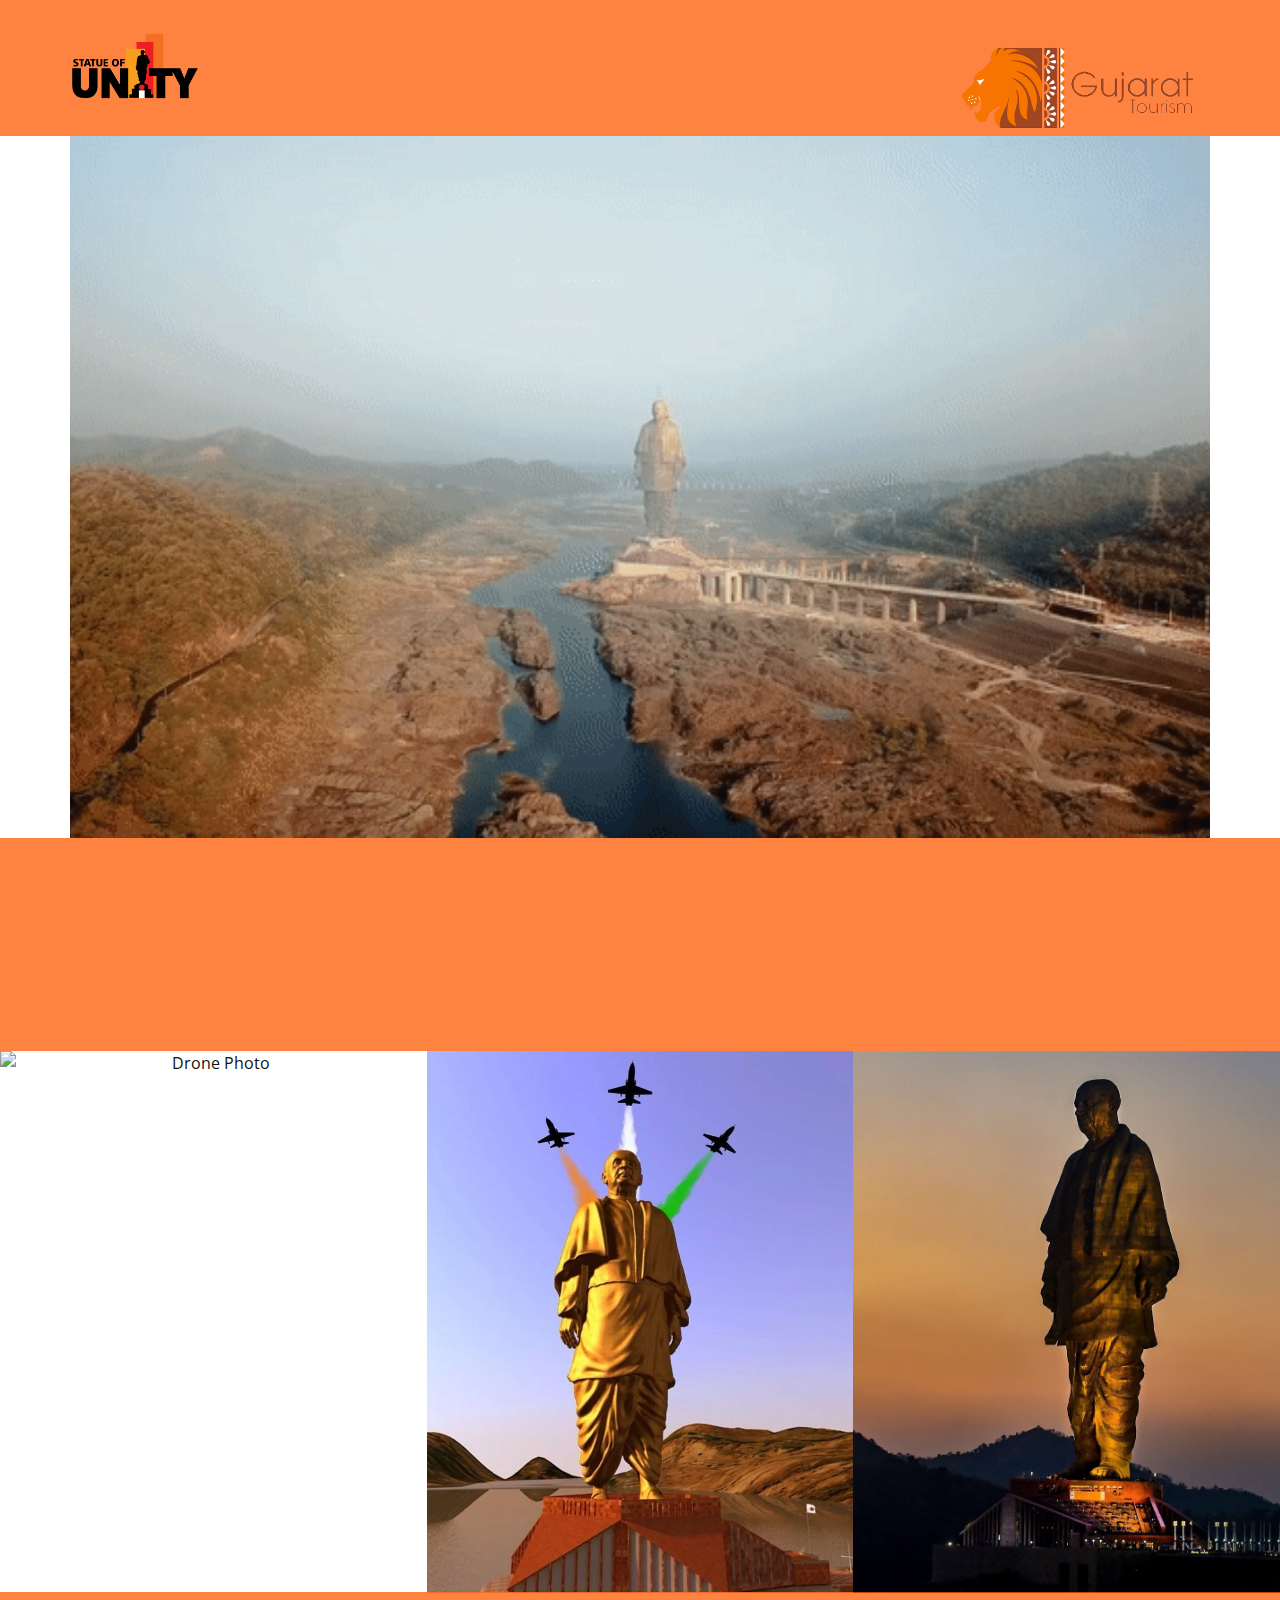
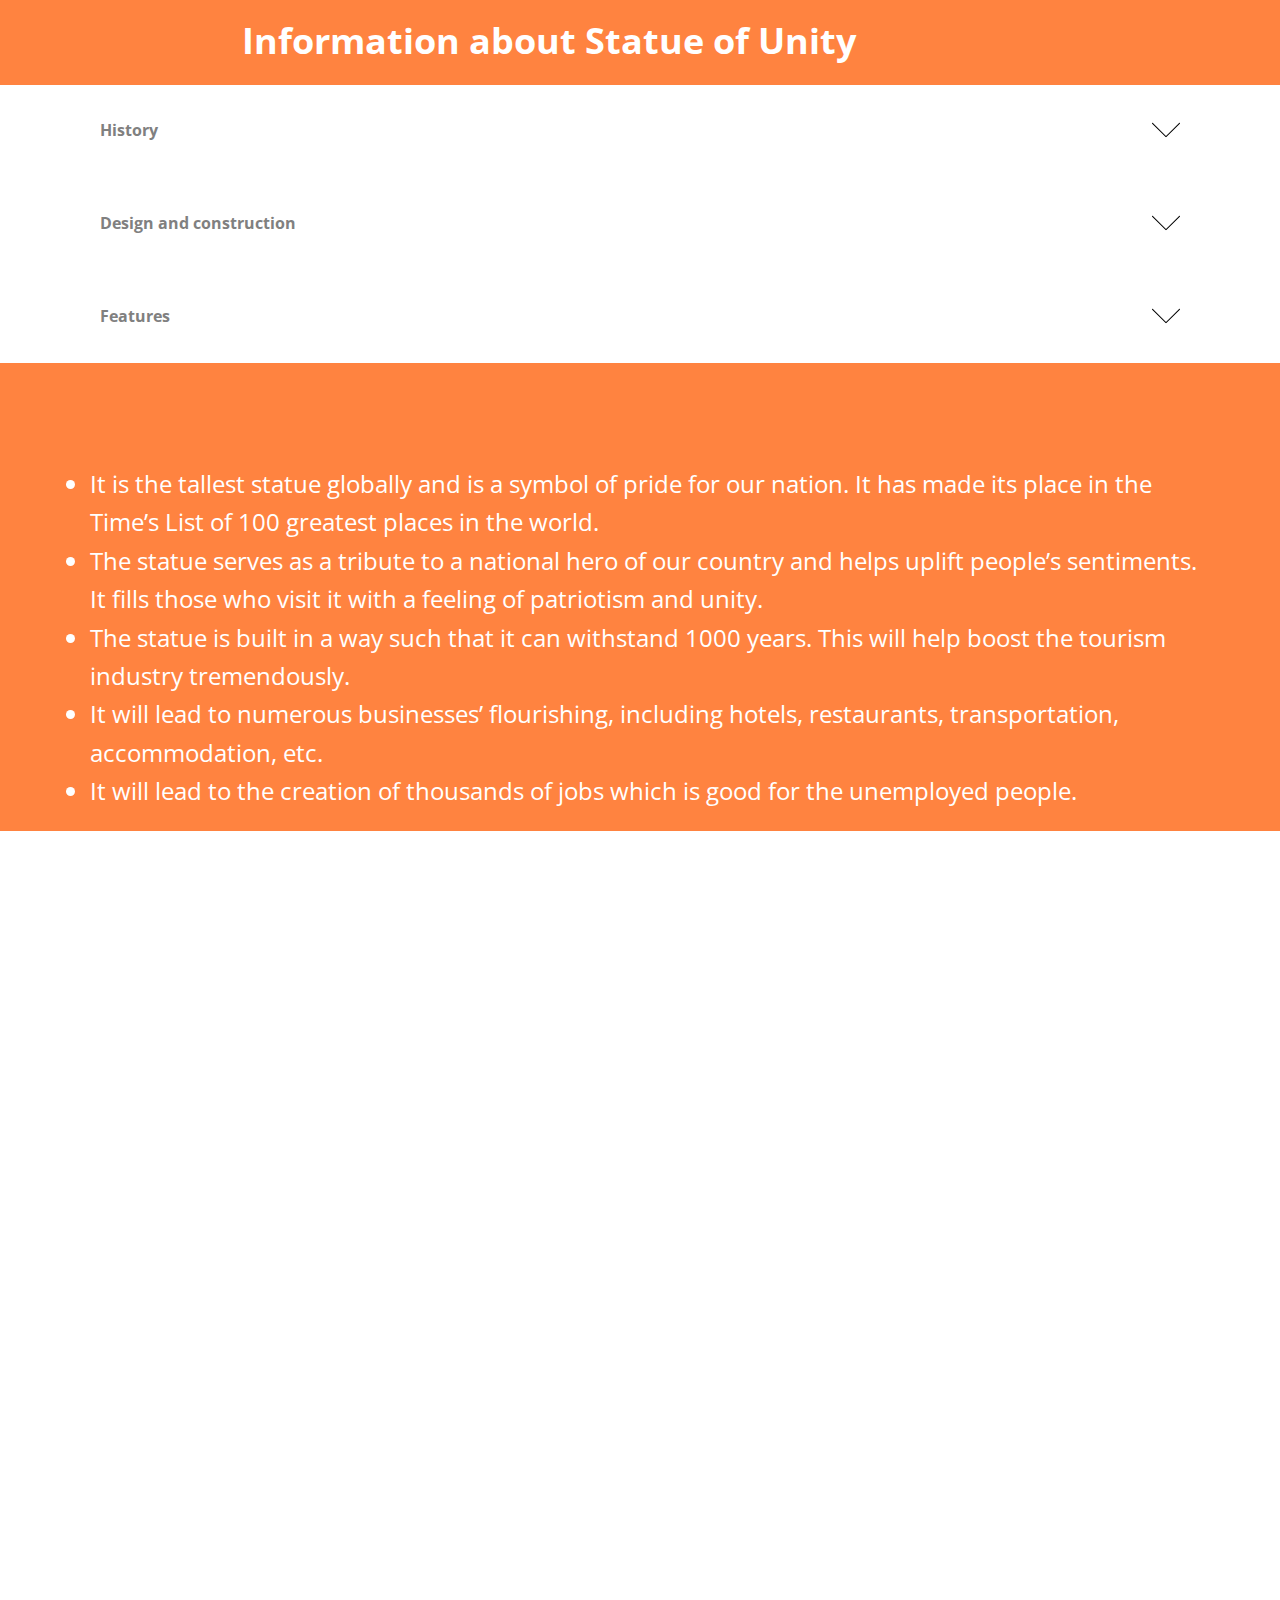
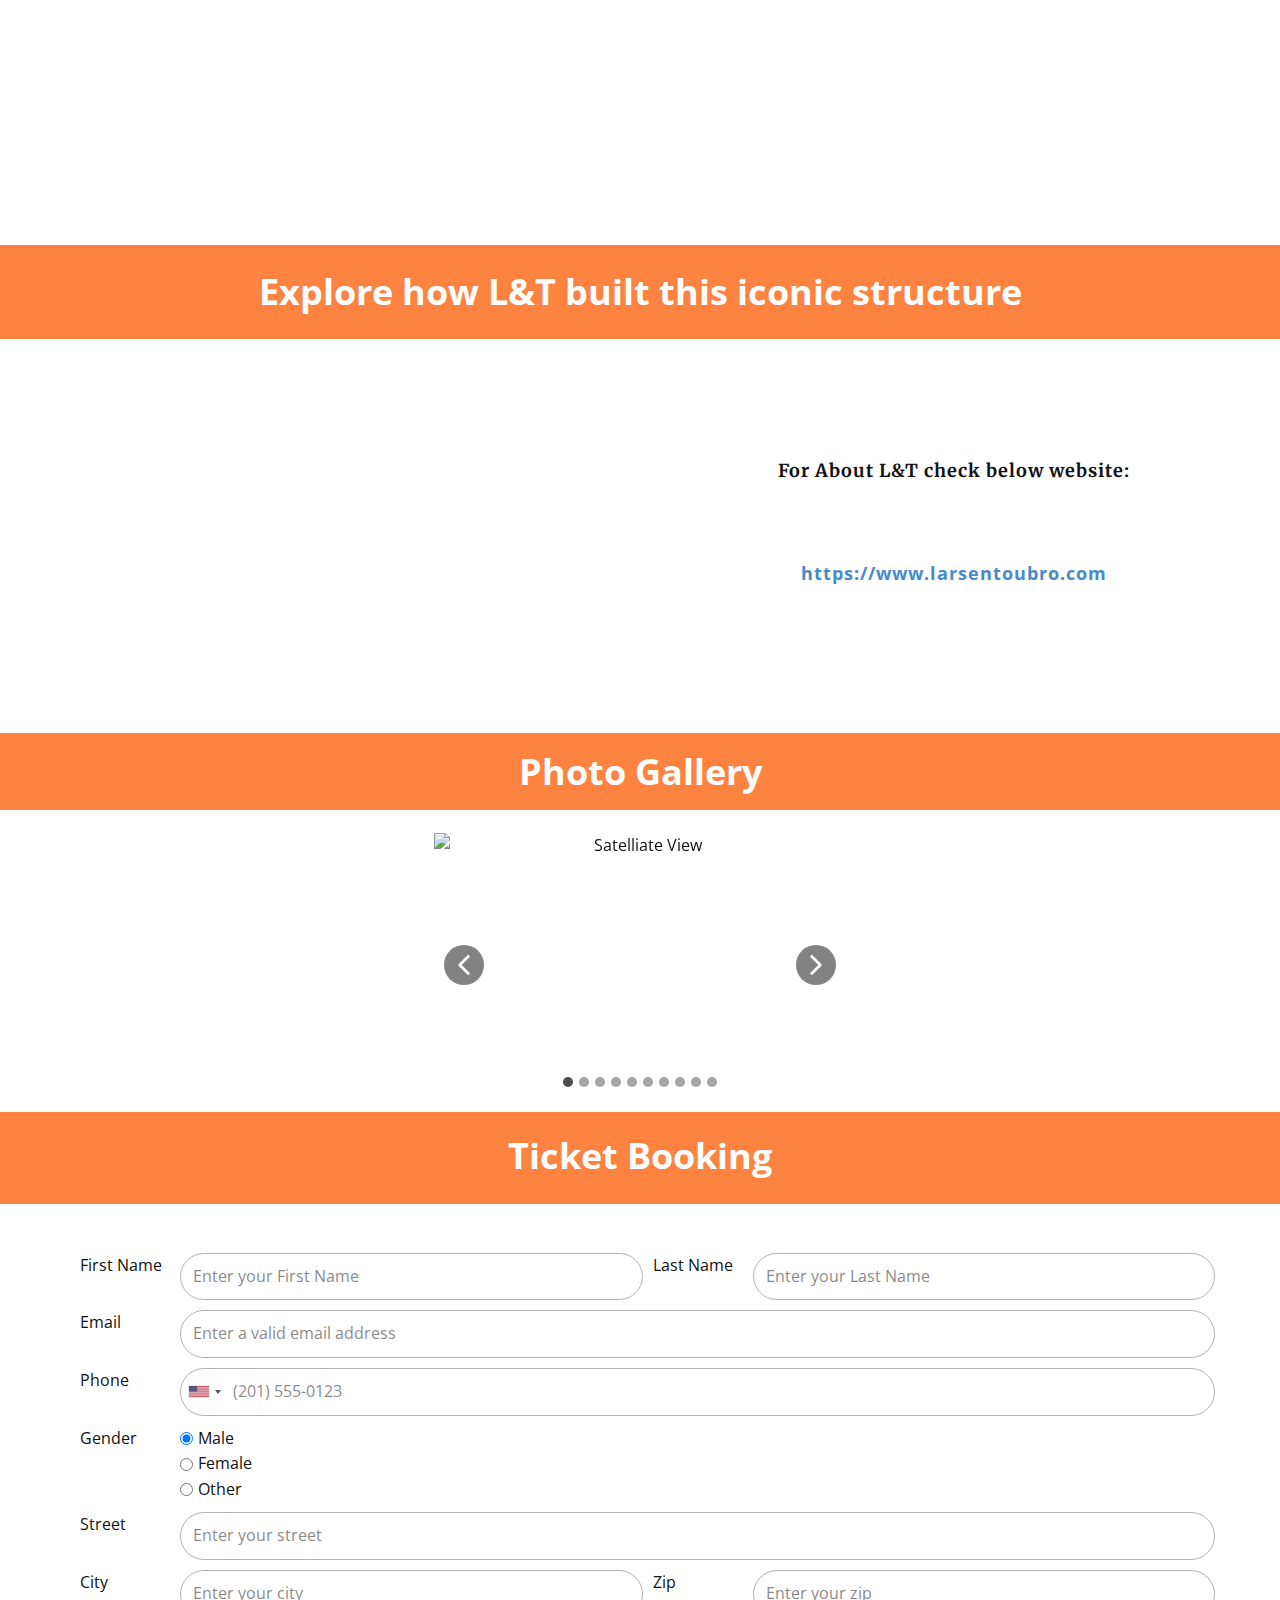
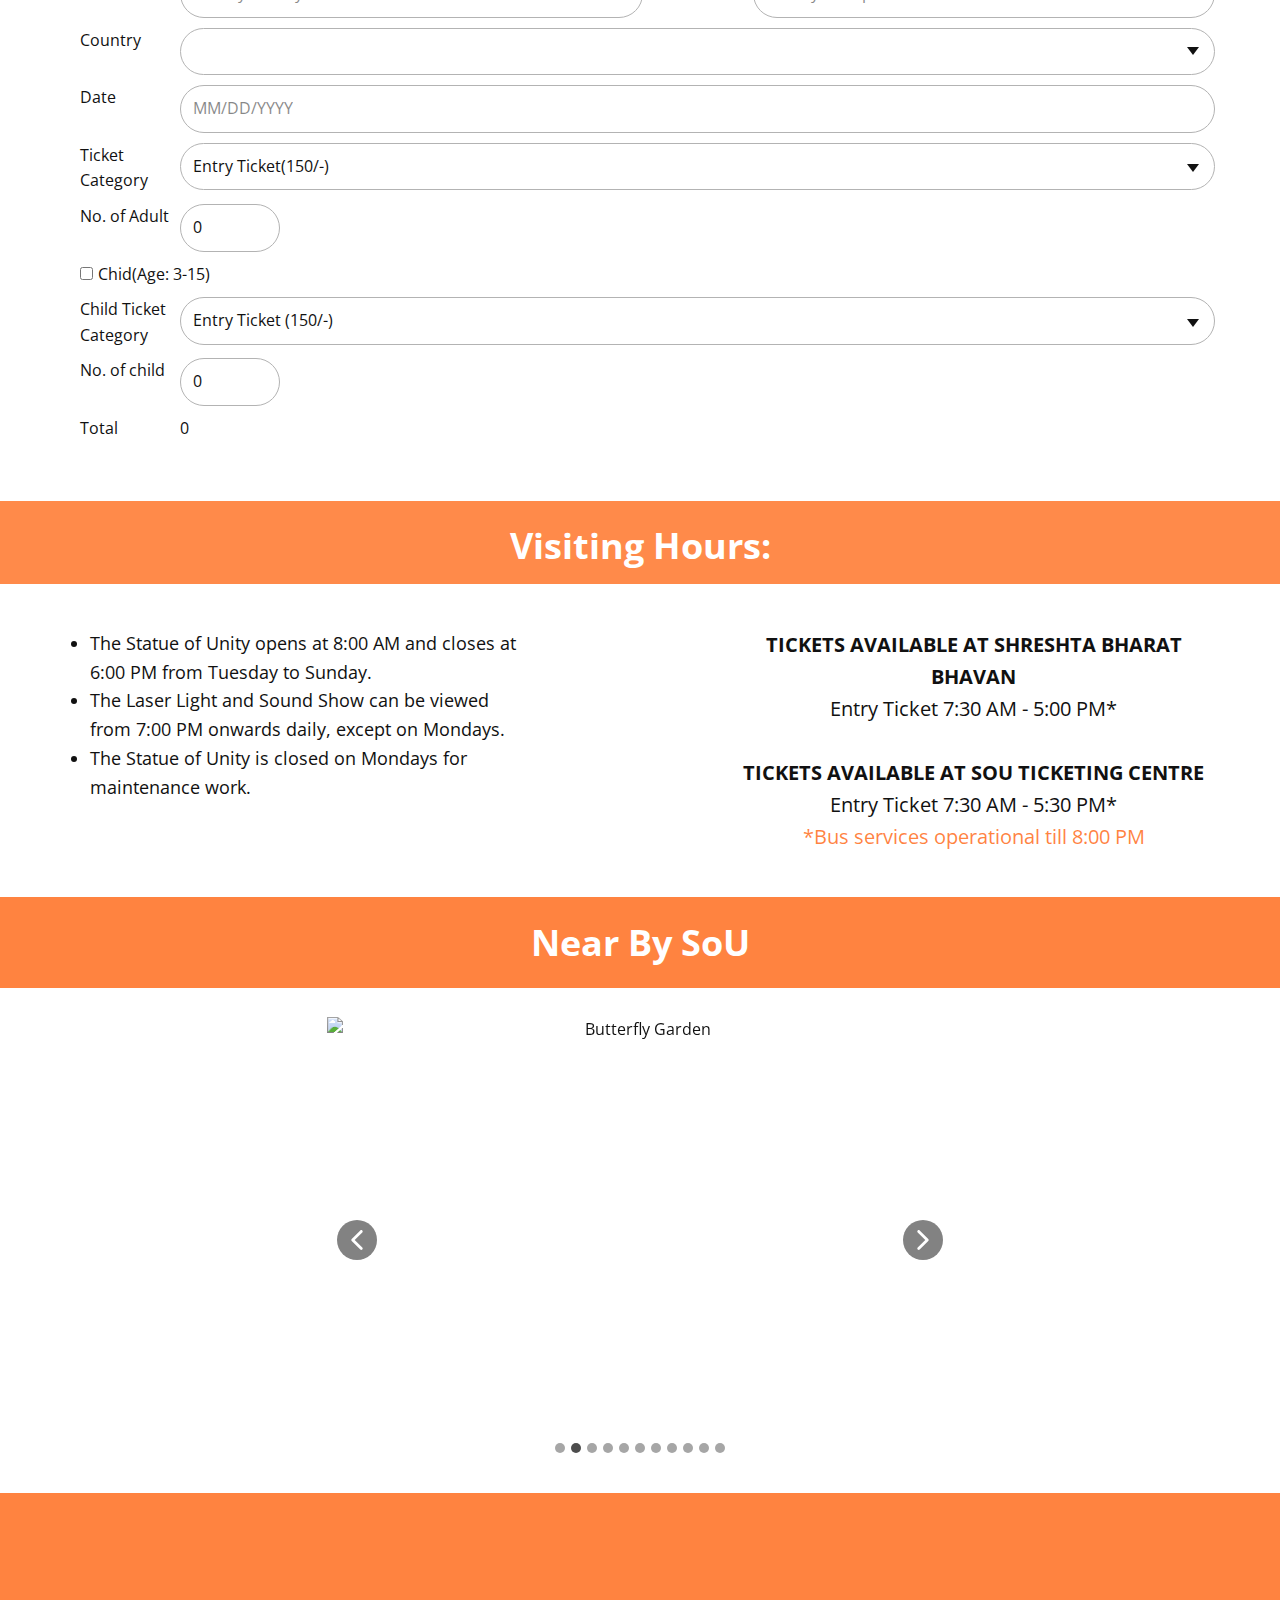
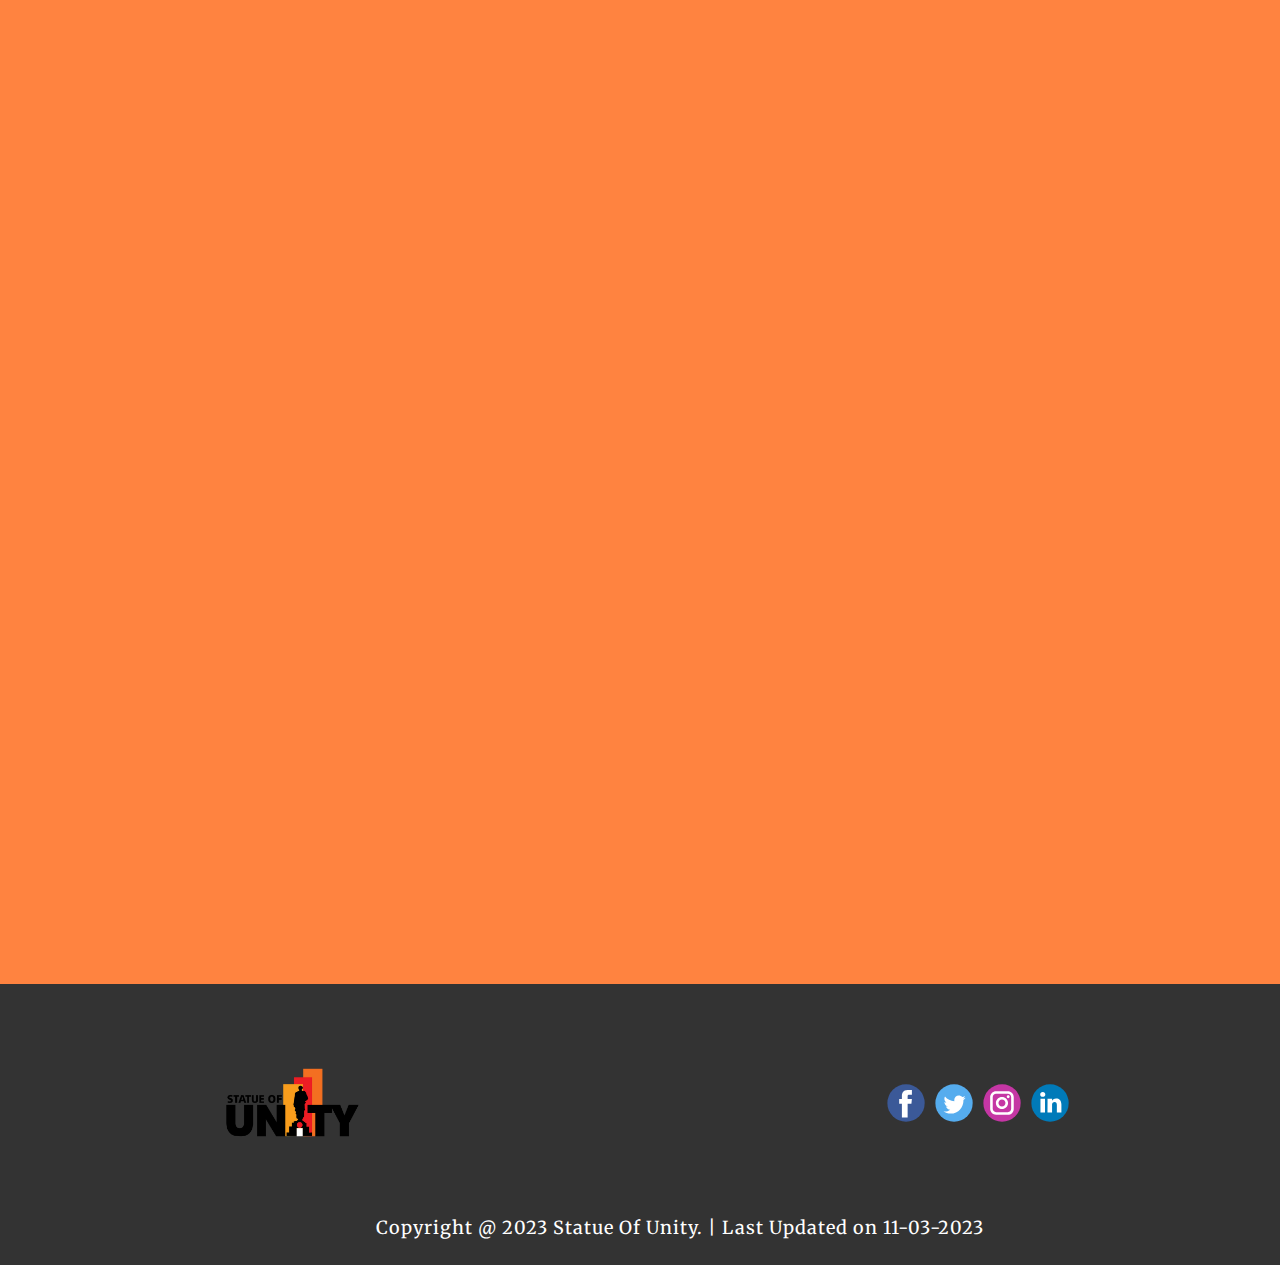
==== index.html @ ec3ab80c "Update index.html" ====
<!DOCTYPE html>
<html style="font-size: 16px;" lang="en"><head>
    <meta name="viewport" content="width=device-width, initial-scale=1.0">
    <meta charset="utf-8">
    <meta name="keywords" content="​​&nbsp;Information about Statue of Unity, Photo Gallery">
    <meta name="description" content="">
    <title>Home</title>
    <link rel="stylesheet" href="nicepage.css" media="screen">
<link rel="stylesheet" href="Home.css" media="screen">
    <script class="u-script" type="text/javascript" src="jquery.js" defer=""></script>
    <script class="u-script" type="text/javascript" src="nicepage.js" defer=""></script>
    <meta name="generator" content="Nicepage 5.6.2, nicepage.com">
    <meta name="referrer" content="origin">
    <link id="u-theme-google-font" rel="stylesheet" href="https://fonts.googleapis.com/css?family=Open+Sans:300,300i,400,400i,500,500i,600,600i,700,700i,800,800i">
    <link id="u-page-google-font" rel="stylesheet" href="https://fonts.googleapis.com/css?family=Merriweather:300,300i,400,400i,700,700i,900,900i|Open+Sans:300,300i,400,400i,500,500i,600,600i,700,700i,800,800i|Ubuntu:300,300i,400,400i,500,500i,700,700i">
    <script type="application/ld+json">{
		"@context": "http://schema.org",
		"@type": "Organization",
		"name": "",
		"logo": "images/statue-of-unity-1-1100882.png",
		"sameAs": []
}</script>
    <meta name="theme-color" content="#478ac9">
    <meta property="og:title" content="Home">
    <meta property="og:type" content="website">
  <meta data-intl-tel-input-cdn-path="intlTelInput/" /></head>
  <body data-home-page="Home.html" data-home-page-title="Home" class="u-body u-xl-mode" data-lang="en"><header class="u-clearfix u-custom-color-2 u-header u-header" id="sec-0ff4"><div class="u-clearfix u-sheet u-valign-middle u-sheet-1">
        <a href="https://nicepage.com" class="u-hover-feature u-image u-logo u-image-1" data-image-width="512" data-image-height="512">
          <img src="images/statue-of-unity-1-1100882.png" class="u-logo-image u-logo-image-1">
        </a>
        <img class="u-hover-feature u-image u-image-contain u-image-default u-image-2" src="images/34552160-0.png" alt="" data-image-width="402" data-image-height="230">
      </div></header>
    <section class="u-clearfix u-section-1" id="sec-d086">
      <div class="u-clearfix u-image u-image-default u-sheet u-image-1" data-image-width="600" data-image-height="338"></div>
    </section>
    <section class="u-clearfix u-custom-color-2 u-section-2" id="sec-0fb3">
      <div class="u-clearfix u-sheet u-sheet-1">
        <p class="u-text u-text-1" data-animation-name="customAnimationIn" data-animation-duration="1000"><span class="u-icon"></span>&nbsp;​​The dynamic Statue of Unity is dedicated to the Iron Man of India – Sardar Vallabhai Patel. It is located in the state of Gujarat at an altitude of 182 meters. It took four full years to construct this marvel and was inaugurated on 31st October, 2018. The statue stands tall on a river island called Sadhu Bet. Currently, it is considered to be the world’s tallest statue. The statue symbolizes unity, power and peace.
        </p>
      </div>
    </section>
    <section class="u-align-center u-clearfix u-section-3" id="sec-9eb8">
      <div class="u-expanded-width u-gallery u-layout-grid u-show-text-on-hover u-gallery-1">
        <div class="u-gallery-inner u-gallery-inner-1">
          <div class="u-effect-fade u-effect-hover-zoom u-gallery-item u-shape-rectangle u-gallery-item-1">
            <div class="u-back-slide u-back-slide-1" data-image-width="1295" data-image-height="720">
              <img class="u-back-image u-expanded" src="https://wallpapercave.com/wp/wp6587497.jpg" alt="Drone Photo ">
            </div>
            <div class="u-over-slide u-valign-bottom u-over-slide-1">
              <h3 class="u-align-center u-gallery-heading u-text-white">Drone Photo </h3>
              <p class="u-align-left u-gallery-text u-text-palette-2-light-1" style="margin-top: 4px;"></p>
            </div>
          </div>
          <div class="u-effect-fade u-effect-hover-zoom u-gallery-item u-shape-rectangle u-gallery-item-2">
            <div class="u-back-slide u-back-slide-2" data-image-width="1920" data-image-height="1080">
              <img class="u-back-image u-expanded" src="images/2631237.webp" alt="Tribute to India">
            </div>
            <div class="u-over-slide u-valign-bottom u-over-slide-2">
              <h3 class="u-align-center u-gallery-heading u-text-white">Tribute to India</h3>
              <p class="u-align-left u-gallery-text u-text-palette-2-light-1" style="margin-top: 4px;"></p>
            </div>
          </div>
          <div class="u-effect-fade u-effect-hover-zoom u-gallery-item u-shape-rectangle u-gallery-item-3">
            <div class="u-back-slide u-back-slide-3" data-image-width="1719" data-image-height="1208">
              <img class="u-back-image u-expanded" src="images/statue-of-unity-8.jpg" alt="Night View ">
            </div>
            <div class="u-over-slide u-valign-bottom u-over-slide-3">
              <h3 class="u-align-center u-gallery-heading u-text-white">Night View </h3>
              <p class="u-align-left u-gallery-text u-text-palette-2-light-1" style="margin-top: 4px;"></p>
            </div>
          </div>
        </div>
      </div>
      <div class="u-align-left-xs u-container-style u-custom-color-2 u-expanded-width u-group u-group-1">
        <div class="u-container-layout u-valign-middle-sm u-valign-middle-xs u-container-layout-1">
          <h2 class="u-text u-text-body-alt-color u-text-default-lg u-text-default-xl u-text-1">
            <span style="font-weight: 700;"></span>&nbsp;Information about Statue of Unity
          </h2>
        </div>
      </div>
    </section>
    <section class="skrollable u-align-center u-clearfix u-section-4" id="sec-526c">
      <div class="u-clearfix u-sheet u-valign-middle u-sheet-1">
        <div class="u-accordion u-collapsed-by-default u-expanded-width u-spacing-2 u-accordion-1">
          <div class="u-accordion-item u-accordion-item-1">
            <a class="u-accordion-link u-border-active-grey-25 u-border-hover-grey-30 u-button-style u-text-active-black u-text-grey-50 u-text-hover-black u-accordion-link-1" id="link-accordion-7c0e" aria-controls="accordion-7c0e" aria-selected="false">
              <span class="u-accordion-link-text">History</span><span class="u-accordion-link-icon u-icon u-text-black u-text-hover-palette-1-base u-icon-1"><svg class="u-svg-link" preserveAspectRatio="xMidYMin slice" viewBox="0 0 512 512" style=""><use xmlns:xlink="http://www.w3.org/1999/xlink" xlink:href="#svg-efea"></use></svg><svg xmlns="http://www.w3.org/2000/svg" xmlns:xlink="http://www.w3.org/1999/xlink" version="1.1" xml:space="preserve" class="u-svg-content" viewBox="0 0 512 512" x="0px" y="0px" id="svg-efea" style="enable-background:new 0 0 512 512;"><g><g><path d="M509.121,125.966c-3.838-3.838-10.055-3.838-13.893,0L256.005,365.194L16.771,125.966c-3.838-3.838-10.055-3.838-13.893,0    c-3.838,3.838-3.838,10.055,0,13.893l246.18,246.175c1.842,1.842,4.337,2.878,6.947,2.878c2.61,0,5.104-1.036,6.946-2.878    l246.17-246.175C512.959,136.021,512.959,129.804,509.121,125.966z"></path>
</g>
</g></svg></span>
            </a>
            <div class="u-accordion-pane u-align-left u-container-style u-accordion-pane-1" id="accordion-7c0e" aria-labelledby="link-accordion-7c0e">
              <div class="u-container-layout u-valign-top u-container-layout-1">
                <ul class="u-custom-list u-text u-text-1">
                  <li>
                    <div class="u-list-icon">
                      <div xmlns="http://www.w3.org/2000/svg" xmlns:xlink="http://www.w3.org/1999/xlink" version="1.1" xml:space="preserve" class="u-svg-content">–</div>
                    </div> Narendra Modi announced the project on 7 October 2013 to mark the beginning of his tenth year as the&nbsp;<a href="https://en.wikipedia.org/wiki/Chief_minister_of_Gujarat" class="mw-redirect u-active-none u-border-none u-btn u-button-style u-hover-none u-none u-text-palette-1-base u-btn-1" title="Chief minister of Gujarat">chief minister of Gujarat</a>.A society named Sardar Vallabhbhai Patel Rashtriya Ekta Trust (SVPRET) was formed under the chairmanship of the&nbsp;<a href="https://en.wikipedia.org/wiki/Chief_Minister_of_Gujarat" class="mw-redirect u-active-none u-border-none u-btn u-button-style u-hover-none u-none u-text-palette-1-base u-btn-2" title="Chief Minister of Gujarat">Chief Minister of Gujarat</a>, to execute the project.Statue of Unity Movement was started in 2013 to collect the iron needed for the statue by asking farmers to donate their used farming &nbsp;By 2016, a total of 135 metric tonnes of scrap iron had been collected and about 109 tonnes of it was used to make the foundation of the statue after processing.&nbsp;A marathon titled&nbsp;<i>Run For Unity</i>&nbsp;was held on 15 December 2013 in&nbsp;<a href="https://en.wikipedia.org/wiki/Surat" title="Surat" class="u-active-none u-border-none u-btn u-button-style u-hover-none u-none u-text-palette-1-base u-btn-3">Surat</a>&nbsp;and&nbsp;<a href="https://en.wikipedia.org/wiki/Vadodara" title="Vadodara" class="u-active-none u-border-none u-btn u-button-style u-hover-none u-none u-text-palette-1-base u-btn-4">Vadodara</a>&nbsp;in support of the project.
                  </li>
                </ul>
              </div>
            </div>
          </div>
          <div class="u-accordion-item u-accordion-item-2">
            <a class="u-accordion-link u-border-active-grey-25 u-border-hover-grey-30 u-button-style u-text-active-black u-text-grey-50 u-text-hover-black u-accordion-link-2" id="link-accordion-05cb" aria-controls="accordion-05cb" aria-selected="false">
              <span class="u-accordion-link-text"> Design and construction<br>
              </span><span class="u-accordion-link-icon u-icon u-text-black u-text-hover-palette-1-base u-icon-2"><svg class="u-svg-link" preserveAspectRatio="xMidYMin slice" viewBox="0 0 512 512" style=""><use xmlns:xlink="http://www.w3.org/1999/xlink" xlink:href="#svg-6ce4"></use></svg><svg xmlns="http://www.w3.org/2000/svg" xmlns:xlink="http://www.w3.org/1999/xlink" version="1.1" xml:space="preserve" class="u-svg-content" viewBox="0 0 512 512" x="0px" y="0px" id="svg-6ce4" style="enable-background:new 0 0 512 512;"><g><g><path d="M509.121,125.966c-3.838-3.838-10.055-3.838-13.893,0L256.005,365.194L16.771,125.966c-3.838-3.838-10.055-3.838-13.893,0    c-3.838,3.838-3.838,10.055,0,13.893l246.18,246.175c1.842,1.842,4.337,2.878,6.947,2.878c2.61,0,5.104-1.036,6.946-2.878    l246.17-246.175C512.959,136.021,512.959,129.804,509.121,125.966z"></path>
</g>
</g></svg></span>
            </a>
            <div class="u-accordion-pane u-align-left u-container-style u-accordion-pane-2" id="accordion-05cb" aria-labelledby="link-accordion-05cb">
              <div class="u-container-layout u-valign-top u-container-layout-2">
                <p class="u-custom-font u-font-open-sans u-text u-text-2"> Design<br>The&nbsp;<i>Statue of Unity</i>&nbsp;is an enlarged version of this statue in the&nbsp;<a href="https://en.wikipedia.org/wiki/Ahmedabad_International_Airport" class="mw-redirect u-active-none u-border-none u-btn u-button-style u-hover-none u-none u-text-palette-1-base u-btn-5" title="Ahmedabad International Airport">Ahmedabad International Airport</a>After studying statues of Patel across the country, a team of historians, artists, and academics chose a design submitted by the Indian sculptor&nbsp;<a href="https://en.wikipedia.org/wiki/Ram_V._Sutar" title="Ram V. Sutar" class="u-active-none u-border-none u-btn u-button-style u-hover-none u-none u-text-palette-1-base u-btn-6">Ram V. Sutar</a>.<a href="https://en.wikipedia.org/wiki/Statue_of_Unity#cite_note-14" class="u-active-none u-border-none u-btn u-button-style u-hover-none u-none u-text-palette-1-base u-btn-7">[a]</a>&nbsp;The&nbsp;<i>Statue of Unity</i>&nbsp;is a larger version of a statue of the leader installed at&nbsp;<a href="https://en.wikipedia.org/wiki/Ahmedabad_International_Airport" class="mw-redirect u-active-none u-border-none u-btn u-button-style u-hover-none u-none u-text-palette-1-base u-btn-8" title="Ahmedabad International Airport">Ahmedabad International Airport</a>. Commenting on the design,&nbsp;<a href="https://en.wikipedia.org/wiki/Ram_V._Sutar" title="Ram V. Sutar" class="u-active-none u-border-none u-btn u-button-style u-hover-none u-none u-text-palette-1-base u-btn-9">Ram Sutar</a>'s son, Anil Sutar explains that, "the expression, posture and pose justify the dignity, confidence, iron will as well as kindness that his personality exudes. The head is up, a shawl flung from shoulders and hands are on the side as if he is set to walk". Three models of the design measuring 3 feet (0.91&nbsp;m), 18 feet (5.5&nbsp;m), and 30 feet (9.1&nbsp;m) were initially created. Once the design of the largest model was approved, a detailed 3D-scan was produced which formed the basis for the&nbsp;<a href="https://en.wikipedia.org/wiki/Bronze" title="Bronze" class="u-active-none u-border-none u-btn u-button-style u-hover-none u-none u-text-palette-1-base u-btn-10">bronze</a>&nbsp;cladding cast in a&nbsp;<a href="https://en.wikipedia.org/wiki/Foundry" title="Foundry" class="u-active-none u-border-none u-btn u-button-style u-hover-none u-none u-text-palette-1-base u-btn-11">foundry</a>&nbsp;in China.Patel's dhoti-clad legs and the use of sandals for footwear rendered the design thinner at the base than at the top thereby affecting its stability. This was addressed by maintaining a&nbsp;<a href="https://en.wikipedia.org/wiki/Slenderness_ratio" title="Slenderness ratio" class="u-active-none u-border-none u-btn u-button-style u-hover-none u-none u-text-palette-1-base u-btn-12">slenderness ratio</a>&nbsp;of 16:19 rather than the customary 8:14 ratio of other tall buildings.&nbsp;The statue is built to withstand winds of up to 180 kilometres per hour (110&nbsp;mph) and earthquakes measuring 6.5 on the&nbsp;<a href="https://en.wikipedia.org/wiki/Richter_scale" class="mw-redirect u-active-none u-border-none u-btn u-button-style u-hover-none u-none u-text-palette-1-base u-btn-13" title="Richter scale">Richter scale</a>&nbsp;which are at a depth of 10&nbsp;km and within a radius of 12&nbsp;km of the statue.&nbsp;This is aided by the use of two 250 tonne&nbsp;<a href="https://en.wikipedia.org/wiki/Tuned_mass_damper" title="Tuned mass damper" class="u-active-none u-border-none u-btn u-button-style u-hover-none u-none u-text-palette-1-base u-btn-14">tuned mass dampers</a>&nbsp;ensuring maximum stability.The total height of the structure is 240&nbsp;m (790&nbsp;ft), with a base of 58&nbsp;m (190&nbsp;ft) and the statue measuring 182&nbsp;m (597&nbsp;ft).&nbsp;The height of 182 metres was specifically chosen to match the number of seats in the&nbsp;<a href="https://en.wikipedia.org/wiki/Gujarat_Legislative_Assembly" title="Gujarat Legislative Assembly" class="u-active-none u-border-none u-btn u-button-style u-hover-none u-none u-text-palette-1-base u-btn-15">Gujarat Legislative Assembly</a>.FundingThe&nbsp;<i>Statue of Unity</i>&nbsp;was built by a&nbsp;<a href="https://en.wikipedia.org/wiki/Public%E2%80%93private_partnerships_in_India" title="Public–private partnerships in India" class="u-active-none u-border-none u-btn u-button-style u-hover-none u-none u-text-palette-1-base u-btn-16">Public Private Partnership model</a>, with most of the money coming from the&nbsp;<a href="https://en.wikipedia.org/wiki/Government_of_Gujarat" title="Government of Gujarat" class="u-active-none u-border-none u-btn u-button-style u-hover-none u-none u-text-palette-1-base u-btn-17">Government of Gujarat</a>. The Gujarat state government had allotted&nbsp;₹500 crore&nbsp;(equivalent to&nbsp;₹641&nbsp;crore or US$80&nbsp;million in 2020) for the project in its&nbsp;<a href="https://en.wikipedia.org/wiki/Government_budget" title="Government budget" class="u-active-none u-border-none u-btn u-button-style u-hover-none u-none u-text-palette-1-base u-btn-18">budget</a>&nbsp;from 2012 to 2015.&nbsp;In the&nbsp;<a href="https://en.wikipedia.org/wiki/2014_Union_budget_of_India" title="2014 Union budget of India" class="u-active-none u-border-none u-btn u-button-style u-hover-none u-none u-text-palette-1-base u-btn-19">2014–15 Union Budget</a>,&nbsp;₹200 crore&nbsp;(equivalent to&nbsp;₹272&nbsp;crore or US$34&nbsp;million in 2020) was allocated for the construction of the statue.&nbsp;Funds were also contributed by&nbsp;<a href="https://en.wikipedia.org/wiki/Public_sector_undertakings_in_India" title="Public sector undertakings in India" class="u-active-none u-border-none u-btn u-button-style u-hover-none u-none u-text-palette-1-base u-btn-20">Public Sector Undertakings</a>&nbsp;under the&nbsp;<a href="https://en.wikipedia.org/wiki/Corporate_Social_Responsibility" class="mw-redirect u-active-none u-border-none u-btn u-button-style u-hover-none u-none u-text-palette-1-base u-btn-21" title="Corporate Social Responsibility">Corporate Social Responsibility</a>&nbsp;scheme.<br><i>Statue of Unity</i>&nbsp;under construction in August&nbsp;<br>The statue under construction in January&nbsp;<br>Approximate heights of various notable&nbsp;<br><i><b>Statue of Unity</b></i>&nbsp;240&nbsp;m (790&nbsp;ft) (incl. 58&nbsp;m (190&nbsp;ft) base)<br>
                  <a href="https://en.wikipedia.org/wiki/Spring_Temple_Buddha" title="Spring Temple Buddha" class="u-active-none u-border-none u-btn u-button-style u-hover-none u-none u-text-palette-1-base u-btn-22">Spring Temple Buddha</a>&nbsp;153&nbsp;m (502&nbsp;ft) (incl. 25&nbsp;m (82&nbsp;ft) pedestal and 20&nbsp;m (66&nbsp;ft) throne)<br>
                  <a href="https://en.wikipedia.org/wiki/Statue_of_Liberty" title="Statue of Liberty" class="u-active-none u-border-none u-btn u-button-style u-hover-none u-none u-text-palette-1-base u-btn-23">Statue of Liberty</a>&nbsp;(<i>Liberty Enlightening the World</i>) 93&nbsp;m (305&nbsp;ft) (incl. 47&nbsp;m (154&nbsp;ft) pedestal)<br><i>
                    <a href="https://en.wikipedia.org/wiki/The_Motherland_Calls" title="The Motherland Calls" class="u-active-none u-border-none u-btn u-button-style u-hover-none u-none u-text-palette-1-base u-btn-24">The Motherland Calls</a></i>&nbsp;87&nbsp;m (285&nbsp;ft) (incl. 2&nbsp;m (6&nbsp;ft 7&nbsp;in) pedestal)<br>
                  <a href="https://en.wikipedia.org/wiki/Christ_the_Redeemer_(statue)" title="Christ the Redeemer (statue)" class="u-active-none u-border-none u-btn u-button-style u-hover-none u-none u-text-palette-1-base u-btn-25"><i>Christ the Redeemer</i>
                  </a>&nbsp;38&nbsp;m (125&nbsp;ft) (incl. 8&nbsp;m (26&nbsp;ft) pedestal)<br>
                  <a href="https://en.wikipedia.org/wiki/David_(Michelangelo)" title="David (Michelangelo)" class="u-active-none u-border-none u-btn u-button-style u-hover-none u-none u-text-palette-1-base u-btn-26">Michelangelo's&nbsp;<i>David</i>
                  </a>&nbsp;5.17&nbsp;m (17.0&nbsp;ft) (excl. 2.5&nbsp;m (8&nbsp;ft 2&nbsp;in) plinth)<br>A consortium comprising&nbsp;<a href="https://en.wikipedia.org/wiki/Turner_Construction" title="Turner Construction" class="u-active-none u-border-none u-btn u-button-style u-hover-none u-none u-text-palette-1-base u-btn-27">Turner Construction</a>,&nbsp;<a href="https://en.wikipedia.org/wiki/Michael_Graves_and_Associates" class="mw-redirect u-active-none u-border-none u-btn u-button-style u-hover-none u-none u-text-palette-1-base u-btn-28" title="Michael Graves and Associates">Michael Graves and Associates</a>&nbsp;and the Meinhardt Group supervised the project. The project took 57&nbsp;months to complete&nbsp;– 15&nbsp;months for planning, 40&nbsp;months for construction and 2 months for handing over by the consortium.&nbsp;The total cost of the project was estimated to be about&nbsp;₹2,063 crore&nbsp;(equivalent to&nbsp;₹28&nbsp;billion or US$350&nbsp;million in 2020) by the Government.The tender bids for the first phase were invited in October 2013 and were closed in November 2013.<a href="https://en.wikipedia.org/wiki/Narendra_Modi" title="Narendra Modi" class="u-active-none u-border-none u-btn u-button-style u-hover-none u-none u-text-palette-1-base u-btn-29">Narendra Modi</a>, then serving as the&nbsp;<a href="https://en.wikipedia.org/wiki/Chief_Minister_of_Gujarat" class="mw-redirect u-active-none u-border-none u-btn u-button-style u-hover-none u-none u-text-palette-1-base u-btn-30" title="Chief Minister of Gujarat">Chief Minister of Gujarat</a>, laid the statue's foundation stone on 31 October 2013, the 138th anniversary of Patel's birth.Indian infrastructure company&nbsp;<a href="https://en.wikipedia.org/wiki/Larsen_%26_Toubro" title="Larsen &amp; Toubro" class="u-active-none u-border-none u-btn u-button-style u-hover-none u-none u-text-palette-1-base u-btn-31">Larsen &amp; Toubro</a>&nbsp;won the contract on 27 October 2014 for its lowest bid of&nbsp;₹2,989 crore&nbsp;(equivalent to&nbsp;₹41&nbsp;billion or US$510&nbsp;million in 2020) for the design, construction and maintenance of the statue.&nbsp;<a href="https://en.wikipedia.org/wiki/Larsen_%26_Toubro" title="Larsen &amp; Toubro" class="u-active-none u-border-none u-btn u-button-style u-hover-none u-none u-text-palette-1-base u-btn-32">L&amp;T</a>&nbsp;commenced the construction on 31 October 2014. In the first phase of the project, ₹1,347 crore was earmarked for the main statue, ₹235&nbsp;crore for the exhibition hall and convention centre, ₹83&nbsp;crore for the bridge connecting the memorial to the mainland and ₹657&nbsp;crore for the maintenance of the structure for a duration of 15 years after its completion.The Sadhu Bet hillock was flattened from 70 metres to 55 metres to lay the foundation of the statue.<a href="https://en.wikipedia.org/wiki/Larsen_%26_Toubro" title="Larsen &amp; Toubro" class="u-active-none u-border-none u-btn u-button-style u-hover-none u-none u-text-palette-1-base u-btn-33">L&amp;T</a>&nbsp;employed over 3000 workers and 250 engineers in the statue's construction. The core of the statue used 210,000 cubic metres (7,400,000 cu ft) of cement and concrete, 6,500 tonnes of structural steel, and 18,500 tonnes of reinforced steel. The outer façade is made up of 1,700 tonnes of bronze plates and 1,850 tonnes of bronze cladding which in turn consists of 565 macro and 6000 micro panels. The bronze panels were cast in Jiangxi Tongqing Metal Handicrafts Co. Ltd (the TQ Art foundry) in China as facilities large enough for such casting were unavailable in India.&nbsp;The bronze panels were transported over sea and then by road to a workshop near the construction site where they were assembled.Local tribals belonging to the Tadvi tribe opposed the land acquisition for the development of tourism infrastructure around the statue.Around 300 activists were arrested ahead of unveiling of the statue.People of Kevadia, Kothi, Waghodia, Limbdi, Navagam, and Gora villages opposed the construction of the statue and demanded the restitution of the land rights over 375 hectares (927 acres) of land acquired earlier for the dam as well as for the formation of a new Garudeshwar&nbsp;<a href="https://en.wikipedia.org/wiki/Taluka" class="mw-redirect u-active-none u-border-none u-btn u-button-style u-hover-none u-none u-text-palette-1-base u-btn-34" title="Taluka">subdistrict</a>. They also opposed the formation of Kevadia Area Development Authority (KADA) and the construction of the Garudeshwar weir-cum-causeway project. The government of Gujarat accepted most of their demands.Construction of the monument was completed in mid-October 2018; and the inaugural ceremony was held on 31 October 2018 (143rd birth anniversary of&nbsp;<a href="https://en.wikipedia.org/wiki/Vallabhbhai_Patel" title="Vallabhbhai Patel" class="u-active-none u-border-none u-btn u-button-style u-hover-none u-none u-text-palette-1-base u-btn-35">Vallabhbhai Patel</a>), and was presided over by&nbsp;<a href="https://en.wikipedia.org/wiki/Prime_Minister_of_India" title="Prime Minister of India" class="u-active-none u-border-none u-btn u-button-style u-hover-none u-none u-text-palette-1-base u-btn-36">Prime Minister</a>&nbsp;<a href="https://en.wikipedia.org/wiki/Narendra_Modi" title="Narendra Modi" class="u-active-none u-border-none u-btn u-button-style u-hover-none u-none u-text-palette-1-base u-btn-37">Narendra Modi</a>.&nbsp;The statue has been described as a tribute to Indian engineering skills.
                </p>
              </div>
            </div>
          </div>
          <div class="u-accordion-item u-accordion-item-3">
            <a class="u-accordion-link u-border-active-grey-25 u-border-hover-grey-30 u-button-style u-text-active-black u-text-grey-50 u-text-hover-black u-accordion-link-3" id="link-accordion-a6bb" aria-controls="accordion-a6bb" aria-selected="false">
              <span class="u-accordion-link-text">Features</span><span class="u-accordion-link-icon u-icon u-text-black u-text-hover-palette-1-base u-icon-3"><svg class="u-svg-link" preserveAspectRatio="xMidYMin slice" viewBox="0 0 512 512" style=""><use xmlns:xlink="http://www.w3.org/1999/xlink" xlink:href="#svg-4429"></use></svg><svg xmlns="http://www.w3.org/2000/svg" xmlns:xlink="http://www.w3.org/1999/xlink" version="1.1" xml:space="preserve" class="u-svg-content" viewBox="0 0 512 512" x="0px" y="0px" id="svg-4429" style="enable-background:new 0 0 512 512;"><g><g><path d="M509.121,125.966c-3.838-3.838-10.055-3.838-13.893,0L256.005,365.194L16.771,125.966c-3.838-3.838-10.055-3.838-13.893,0    c-3.838,3.838-3.838,10.055,0,13.893l246.18,246.175c1.842,1.842,4.337,2.878,6.947,2.878c2.61,0,5.104-1.036,6.946-2.878    l246.17-246.175C512.959,136.021,512.959,129.804,509.121,125.966z"></path>
</g>
</g></svg></span>
            </a>
            <div class="u-accordion-pane u-align-left u-container-style u-accordion-pane-3" id="accordion-a6bb" aria-labelledby="link-accordion-a6bb">
              <div class="u-container-layout u-container-layout-3">
                <ul class="u-align-left u-custom-list u-text u-text-3">
                  <li>
                    <div class="u-list-icon">
                      <div xmlns="http://www.w3.org/2000/svg" xmlns:xlink="http://www.w3.org/1999/xlink" version="1.1" xml:space="preserve" class="u-svg-content">–</div>
                    </div> The&nbsp;<i>Statue of Unity</i>&nbsp;is the world's tallest statue at 182 metres (597&nbsp;ft). It rises 54 metres (177&nbsp;ft) higher than the previous record holder, the&nbsp;<a href="https://en.wikipedia.org/wiki/Spring_Temple_Buddha" title="Spring Temple Buddha" class="u-active-none u-border-none u-btn u-button-style u-hover-none u-none u-text-palette-1-base u-btn-38">Spring Temple Buddha</a>&nbsp;in China's&nbsp;<a href="https://en.wikipedia.org/wiki/Henan" title="Henan" class="u-active-none u-border-none u-btn u-button-style u-hover-none u-none u-text-palette-1-base u-btn-39">Henan</a>&nbsp;province.The previous tallest statue in India was the 41&nbsp;m (135&nbsp;ft) tall statue of Lord&nbsp;<a href="https://en.wikipedia.org/wiki/Hanuman" title="Hanuman" class="u-active-none u-border-none u-btn u-button-style u-hover-none u-none u-text-palette-1-base u-btn-40">Hanuman</a>&nbsp;at the&nbsp;<a href="https://en.wikipedia.org/wiki/Paritala_Anjaneya_Temple" title="Paritala Anjaneya Temple" class="u-active-none u-border-none u-btn u-button-style u-hover-none u-none u-text-palette-1-base u-btn-41">Paritala Anjaneya Temple</a>&nbsp;near&nbsp;<a href="https://en.wikipedia.org/wiki/Vijayawada" title="Vijayawada" class="u-active-none u-border-none u-btn u-button-style u-hover-none u-none u-text-palette-1-base u-btn-42">Vijayawada</a>&nbsp;in the state of&nbsp;<a href="https://en.wikipedia.org/wiki/Andhra_Pradesh" title="Andhra Pradesh" class="u-active-none u-border-none u-btn u-button-style u-hover-none u-none u-text-palette-1-base u-btn-43">Andhra Pradesh</a>. The statue can be seen within a 7&nbsp;km (4.3&nbsp;mi) radius.The monument is constructed on a river island named Sadhu Bet, 3.2&nbsp;km (2.0&nbsp;mi) away from and facing the&nbsp;<a href="https://en.wikipedia.org/wiki/Narmada_Dam" class="mw-redirect u-active-none u-border-none u-btn u-button-style u-hover-none u-none u-text-palette-1-base u-btn-44" title="Narmada Dam">Narmada Dam</a>&nbsp;downstream.&nbsp;The statue and its surroundings occupy more than 2 hectares (4.9 acres),and are surrounded by a 12&nbsp;km (7.5&nbsp;mi) long artificial lake formed by the Garudeshwar&nbsp;<a href="https://en.wikipedia.org/wiki/Weir" title="Weir" class="u-active-none u-border-none u-btn u-button-style u-hover-none u-none u-text-palette-1-base u-btn-45">weir</a>&nbsp;downstream on the Narmada river.The statue is divided into five zones of which only three are accessible to the public. From its base to the level of Patel's shins is the first zone which has three levels and includes the&nbsp;<a href="https://en.wikipedia.org/wiki/Exhibition" title="Exhibition" class="u-active-none u-border-none u-btn u-button-style u-hover-none u-none u-text-palette-1-base u-btn-46">exhibition</a>&nbsp;area,&nbsp;<a href="https://en.wikipedia.org/wiki/Mezzanine" title="Mezzanine" class="u-active-none u-border-none u-btn u-button-style u-hover-none u-none u-text-palette-1-base u-btn-47">mezzanine</a>&nbsp;and&nbsp;<a href="https://en.wikipedia.org/wiki/Roof" title="Roof" class="u-active-none u-border-none u-btn u-button-style u-hover-none u-none u-text-palette-1-base u-btn-48">roof</a>. The first zone also contains a memorial garden and a&nbsp;<a href="https://en.wikipedia.org/wiki/Museum" title="Museum" class="u-active-none u-border-none u-btn u-button-style u-hover-none u-none u-text-palette-1-base u-btn-49">museum</a>. The second zone reaches up to Patel's thighs, while the third extends up to the viewing gallery at a height of 153 metres. The fourth zone is the maintenance area while the final zone comprises the head and shoulders of the statue.The museum in the first zone catalogues the life of Sardar Patel and his contributions. An adjoining audio-visual gallery provides a 15-minute long presentation on Patel and also describes the tribal culture of the state.&nbsp;The concrete towers which form the statue's legs contain two elevators each. Each lift can carry 26 people at a time to the viewing gallery in just over 30 seconds. The gallery is located at a height of 153 metres (502&nbsp;ft) and can hold up to 200 people.
                  </li>
                </ul>
              </div>
            </div>
          </div>
        </div>
      </div>
    </section>
    <section class="u-align-center u-clearfix u-custom-color-2 u-section-5" id="sec-c21d">
      <div class="u-clearfix u-sheet u-sheet-1">
        <p class="u-align-center u-text u-text-1" data-animation-name="customAnimationIn" data-animation-direction="" data-animation-duration="2500">Facts about the Statue of Unity<br>
        </p>
        <ul class="u-align-left u-text u-text-default-lg u-text-default-md u-text-default-sm u-text-default-xl u-text-2">
          <li>It is the tallest statue globally and is a symbol of pride for our nation. It has made its place in the Time’s List of 100 greatest places in the world.</li>
          <li>The statue serves as a tribute to a national hero of our country and helps uplift people’s sentiments. It fills those who visit it with a feeling of patriotism and unity.</li>
          <li>The statue is built in a way such that it can withstand 1000 years. This will help boost the tourism industry tremendously.</li>
          <li>It will lead to numerous businesses’ flourishing, including hotels, restaurants, transportation, accommodation, etc.</li>
          <li>It will lead to the creation of thousands of jobs which is good for the unemployed people.</li>
        </ul>
      </div>
    </section>
    <section class="u-clearfix u-valign-middle-xs u-valign-top-lg u-valign-top-md u-valign-top-xl u-section-6" id="sec-1dc3">
      <img class="u-expanded-width u-image u-image-round u-radius-15 u-image-1" src="images/Sardar-Vallabhbhai-Patel-15-rare.jpg" data-image-width="640" data-image-height="426" data-animation-name="customAnimationIn" data-animation-duration="1000" data-animation-direction="">
      <p class="u-align-center-xs u-align-left-lg u-align-left-md u-align-left-sm u-align-left-xl u-indent-100 u-text u-text-1" data-animation-name="customAnimationIn" data-animation-duration="3500" data-animation-delay="0" data-animation-direction=""> “My on​ly desire is that India should be a good producer, and no one should be hungry, shedding tears for food in the&nbsp;co​untry.”​ –&nbsp;<a href="https://upscbuddy.com/sardar-vallabhbhai-patel-essay/" class="u-border-none u-btn u-button-link u-button-style u-none u-text-body-color u-btn-1">Sardar Vallabhbhai Patel</a>
      </p>
    </section>
    <section class="u-clearfix u-custom-color-2 u-section-7" id="sec-2658">
      <div class="u-clearfix u-sheet u-valign-middle u-sheet-1">
        <p class="u-align-center u-large-text u-text u-text-default-lg u-text-default-md u-text-default-sm u-text-default-xl u-text-variant u-text-1"> Explore how L&amp;T built this iconic structure</p>
      </div>
    </section>
    <section class="u-align-center u-clearfix u-lightbox u-white u-section-8" id="sec-8f5a">
      <div class="u-clearfix u-sheet u-sheet-1">
        <div class="u-align-left u-expanded-width-xs u-hover-feature u-video u-video-1">
          <div class="embed-responsive embed-responsive-1">
            <iframe style="position: absolute;top: 0;left: 0;width: 100%;height: 100%;" class="embed-responsive-item" src="https://www.youtube.com/embed/oqtBtXs0mPw?mute=0&amp;showinfo=0&amp;controls=0&amp;start=0" frameborder="0" allowfullscreen=""></iframe>
          </div>
        </div>
        <p class="u-text u-text-1" data-animation-out="0">
          <a class="u-active-none u-btn u-button-link u-button-style u-hover-feature u-hover-none u-none u-btn-1" href="blog/blog.html" target="_blank">
            <br>For About L&amp;T check below website:<br>
            <br>
          </a>
        </p>
        <p class="u-custom-font u-font-open-sans u-text u-text-2">
          <a class="u-active-none u-border-none u-btn u-button-link u-button-style u-hover-none u-none u-text-palette-1-base u-btn-2" href="https://nicepage.com"> https://www.larsentoubro.com</a>
        </p>
      </div>
      
      
    </section>
    <section class="u-clearfix u-custom-color-2 u-typography-custom-page-typography-12--Map u-section-9" id="sec-465c">
      <div class="u-clearfix u-sheet u-sheet-1">
        <h2 class="u-text u-text-default-lg u-text-default-md u-text-default-sm u-text-default-xl u-text-1">Photo Gallery</h2>
      </div>
    </section>
    <section class="u-align-center u-clearfix u-white u-section-10" id="sec-fa55">
      <div class="u-clearfix u-sheet u-valign-middle-md u-valign-middle-sm u-valign-middle-xs u-sheet-1">
        <div class="u-carousel u-carousel-duration-1500 u-gallery u-gallery-slider u-layout-carousel u-no-transition u-show-text-always u-gallery-1" id="carousel-d2d5" data-interval="1000" data-u-ride="carousel">
          <ol class="u-absolute-hcenter u-carousel-indicators u-carousel-indicators-1">
            <li data-u-target="#carousel-d2d5" data-u-slide-to="0" class="u-active u-grey-70 u-shape-circle" style="width: 10px; height: 10px;"></li>
            <li data-u-target="#carousel-d2d5" data-u-slide-to="1" class="u-grey-70 u-shape-circle" style="width: 10px; height: 10px;"></li>
            <li data-u-target="#carousel-d2d5" data-u-slide-to="2" class="u-grey-70 u-shape-circle" style="width: 10px; height: 10px;"></li>
            <li data-u-target="#carousel-d2d5" data-u-slide-to="3" class="u-grey-70 u-shape-circle" style="width: 10px; height: 10px;"></li>
            <li data-u-target="#carousel-d2d5" data-u-slide-to="4" class="u-grey-70 u-shape-circle" style="width: 10px; height: 10px;"></li>
            <li data-u-target="#carousel-d2d5" data-u-slide-to="5" class="u-grey-70 u-shape-circle" style="width: 10px; height: 10px;"></li>
            <li data-u-target="#carousel-d2d5" data-u-slide-to="6" class="u-grey-70 u-shape-circle" style="width: 10px; height: 10px;"></li>
            <li data-u-target="#carousel-d2d5" data-u-slide-to="7" class="u-grey-70 u-shape-circle" style="width: 10px; height: 10px;"></li>
            <li data-u-target="#carousel-d2d5" data-u-slide-to="8" class="u-grey-70 u-shape-circle" style="width: 10px; height: 10px;"></li>
            <li data-u-target="#carousel-d2d5" data-u-slide-to="9" class="u-grey-70 u-shape-circle" style="width: 10px; height: 10px;"></li>
          </ol>
          <div class="u-carousel-inner u-gallery-inner" role="listbox">
            <div class="u-active u-carousel-item u-gallery-item u-carousel-item-1">
              <div class="u-back-slide u-back-slide-1" data-image-width="1024" data-image-height="768">
                <img class="u-back-image u-expanded" src="https://images.firstpost.com/wp-content/uploads/2018/11/statue-unity-1024-min.jpg" alt="Satelliate View">
              </div>
              <div class="u-align-center u-over-slide u-valign-bottom u-over-slide-1">
                <h3 class="u-gallery-heading u-text-white">Satelliate View</h3>
                <p class="u-gallery-text"></p>
              </div>
            </div>
            <div class="u-carousel-item u-gallery-item u-carousel-item-2">
              <div class="u-back-slide u-back-slide-2" data-image-width="1200" data-image-height="675">
                <img class="u-back-image u-expanded" src="https://th-i.thgim.com/public/news/national/ywolys/article34072614.ece/alternates/LANDSCAPE_1200/statueofunity" alt="Ekta Parade">
              </div>
              <div class="u-align-center u-over-slide u-valign-bottom u-over-slide-2">
                <h3 class="u-gallery-heading u-text-white">Ekta Parade</h3>
                <p class="u-gallery-text"></p>
              </div>
            </div>
            <div class="u-carousel-item u-gallery-item u-carousel-item-3" data-image-width="1152" data-image-height="1152">
              <div class="u-back-slide u-back-slide-3" data-image-width="1200" data-image-height="675">
                <img class="u-back-image u-expanded" src="http://www.fernwehvacations.com/imgs/packages/267.jpg" alt="Night View">
              </div>
              <div class="u-align-center u-over-slide u-valign-bottom u-over-slide-3">
                <h3 class="u-gallery-heading u-text-white">Night View</h3>
                <p class="u-gallery-text"></p>
              </div>
              <style data-mode="XL" data-visited="true"></style>
              <style data-mode="LG"></style>
              <style data-mode="MD" data-visited="true"></style>
              <style data-mode="SM"></style>
              <style data-mode="XS"></style>
            </div>
            <div class="u-carousel-item u-gallery-item u-carousel-item-4" data-image-width="1152" data-image-height="1152">
              <div class="u-back-slide u-back-slide-4" data-image-width="1280" data-image-height="720">
                <img class="u-back-image u-expanded" src="https://static.toiimg.com/thumb/resizemode-4,width-1280,height-720,msid-66570089/66570089.jpg" alt="Size ">
              </div>
              <div class="u-align-center u-over-slide u-valign-bottom u-over-slide-4">
                <h3 class="u-gallery-heading u-text-white">Size </h3>
                <p class="u-gallery-text"></p>
              </div>
              <style data-mode="XL"></style>
              <style data-mode="LG"></style>
              <style data-mode="MD" data-visited="true"></style>
              <style data-mode="SM"></style>
              <style data-mode="XS"></style>
            </div>
            <div class="u-carousel-item u-gallery-item u-carousel-item-5" data-image-width="1230" data-image-height="757">
              <div class="u-back-slide u-back-slide-5" data-image-width="1280" data-image-height="720">
                <img class="u-back-image u-expanded" src="https://cms.edccts.com/uploads/edc-cts/gallery/media/09-20220411151949.jpg" alt="Interior Museum">
              </div>
              <div class="u-align-center u-over-slide u-valign-bottom u-over-slide-5">
                <h3 class="u-gallery-heading u-text-white">Interior Museum</h3>
                <p class="u-gallery-text"></p>
              </div>
              <style data-mode="XL"></style>
              <style data-mode="LG"></style>
              <style data-mode="MD" data-visited="true"></style>
              <style data-mode="SM"></style>
              <style data-mode="XS"></style>
            </div>
            <div class="u-carousel-item u-gallery-item u-carousel-item-6" data-image-width="1024" data-image-height="768">
              <div class="u-back-slide u-back-slide-6">
                <img class="u-back-image u-expanded" src="https://www.outlookindia.com/outlooktraveller//public/uploads/filemanager/images/IMG_6148.jpg" alt="Museum">
              </div>
              <div class="u-align-center u-over-slide u-valign-bottom u-over-slide-6">
                <h3 class="u-gallery-heading u-text-white">Museum</h3>
                <p class="u-gallery-text"></p>
              </div>
              <style data-mode="XL"></style>
              <style data-mode="LG"></style>
              <style data-mode="MD" data-visited="true"></style>
              <style data-mode="SM"></style>
              <style data-mode="XS"></style>
            </div>
            <div class="u-carousel-item u-gallery-item u-carousel-item-7" data-image-width="1280" data-image-height="720">
              <div class="u-back-slide u-back-slide-7">
                <img class="u-back-image u-expanded" src="https://i.ytimg.com/vi/e9teLkVeXwI/maxresdefault.jpg" alt="Monsoon">
              </div>
              <div class="u-align-center u-over-slide u-valign-bottom u-over-slide-7">
                <h3 class="u-gallery-heading u-text-white">Monsoon</h3>
                <p class="u-gallery-text"></p>
              </div>
              <style data-mode="XL"></style>
              <style data-mode="LG"></style>
              <style data-mode="MD" data-visited="true"></style>
              <style data-mode="SM"></style>
              <style data-mode="XS"></style>
            </div>
            <div class="u-carousel-item u-gallery-item u-carousel-item-8" data-image-width="1280" data-image-height="720">
              <div class="u-back-slide u-back-slide-8" data-image-width="1200" data-image-height="800">
                <img class="u-back-image u-expanded" src="https://images.firstpost.com/wp-content/uploads/2018/10/sutar-1280-1.jpg?impolicy=website&amp;width=1200&amp;height=800" alt="Sculptor">
              </div>
              <div class="u-align-center u-over-slide u-valign-bottom u-over-slide-8">
                <h3 class="u-gallery-heading u-text-white">Sculptor</h3>
                <p class="u-gallery-text"></p>
              </div>
              <style data-mode="XL"></style>
              <style data-mode="LG"></style>
              <style data-mode="MD" data-visited="true"></style>
              <style data-mode="SM"></style>
              <style data-mode="XS"></style>
            </div>
            <div class="u-carousel-item u-gallery-item u-carousel-item-9" data-image-width="1280" data-image-height="720">
              <div class="u-back-slide u-back-slide-9">
                <img class="u-back-image u-expanded" src="https://i.ytimg.com/vi/g7829AAHYgQ/maxresdefault.jpg" alt="Inside View (Viewing Gallery)">
              </div>
              <div class="u-align-center u-over-slide u-valign-bottom u-over-slide-9">
                <h3 class="u-gallery-heading u-text-white">Inside View (Viewing Gallery)</h3>
                <p class="u-gallery-text"></p>
              </div>
              <style data-mode="XL"></style>
              <style data-mode="LG"></style>
              <style data-mode="MD" data-visited="true"></style>
              <style data-mode="SM"></style>
              <style data-mode="XS"></style>
            </div>
            <div class="u-carousel-item u-gallery-item u-carousel-item-10" data-image-width="1230" data-image-height="685">
              <div class="u-back-slide u-back-slide-10">
                <img class="u-back-image u-expanded" src="https://www.michaelgraves.com/wp-content/uploads/2019/03/Statue_of_Unity_Exhibit_Detailed-Image-9.jpg" alt="Inside of SOU">
              </div>
              <div class="u-align-center u-over-slide u-valign-bottom u-over-slide-10">
                <h3 class="u-gallery-heading u-text-white">Inside of SOU</h3>
                <p class="u-gallery-text"></p>
              </div>
              <style data-mode="XL"></style>
              <style data-mode="LG"></style>
              <style data-mode="MD" data-visited="true"></style>
              <style data-mode="SM"></style>
              <style data-mode="XS"></style>
            </div>
          </div>
          <a class="u-absolute-vcenter u-carousel-control u-carousel-control-prev u-grey-70 u-icon-circle u-opacity u-opacity-70 u-spacing-10 u-text-white u-carousel-control-1" href="#carousel-d2d5" role="button" data-u-slide="prev">
            <span aria-hidden="true">
              <svg viewBox="0 0 451.847 451.847"><path d="M97.141,225.92c0-8.095,3.091-16.192,9.259-22.366L300.689,9.27c12.359-12.359,32.397-12.359,44.751,0
c12.354,12.354,12.354,32.388,0,44.748L173.525,225.92l171.903,171.909c12.354,12.354,12.354,32.391,0,44.744
c-12.354,12.365-32.386,12.365-44.745,0l-194.29-194.281C100.226,242.115,97.141,234.018,97.141,225.92z"></path></svg>
            </span>
            <span class="sr-only">
              <svg viewBox="0 0 451.847 451.847"><path d="M97.141,225.92c0-8.095,3.091-16.192,9.259-22.366L300.689,9.27c12.359-12.359,32.397-12.359,44.751,0
c12.354,12.354,12.354,32.388,0,44.748L173.525,225.92l171.903,171.909c12.354,12.354,12.354,32.391,0,44.744
c-12.354,12.365-32.386,12.365-44.745,0l-194.29-194.281C100.226,242.115,97.141,234.018,97.141,225.92z"></path></svg>
            </span>
          </a>
          <a class="u-absolute-vcenter u-carousel-control u-carousel-control-next u-grey-70 u-icon-circle u-opacity u-opacity-70 u-spacing-10 u-text-white u-carousel-control-2" href="#carousel-d2d5" role="button" data-u-slide="next">
            <span aria-hidden="true">
              <svg viewBox="0 0 451.846 451.847"><path d="M345.441,248.292L151.154,442.573c-12.359,12.365-32.397,12.365-44.75,0c-12.354-12.354-12.354-32.391,0-44.744
L278.318,225.92L106.409,54.017c-12.354-12.359-12.354-32.394,0-44.748c12.354-12.359,32.391-12.359,44.75,0l194.287,194.284
c6.177,6.18,9.262,14.271,9.262,22.366C354.708,234.018,351.617,242.115,345.441,248.292z"></path></svg>
            </span>
            <span class="sr-only">
              <svg viewBox="0 0 451.846 451.847"><path d="M345.441,248.292L151.154,442.573c-12.359,12.365-32.397,12.365-44.75,0c-12.354-12.354-12.354-32.391,0-44.744
L278.318,225.92L106.409,54.017c-12.354-12.359-12.354-32.394,0-44.748c12.354-12.359,32.391-12.359,44.75,0l194.287,194.284
c6.177,6.18,9.262,14.271,9.262,22.366C354.708,234.018,351.617,242.115,345.441,248.292z"></path></svg>
            </span>
          </a>
        </div>
      </div>
    </section>
    <section class="u-align-center u-clearfix u-custom-color-2 u-section-11" id="sec-de8d">
      <div class="u-clearfix u-sheet u-sheet-1">
        <h2 class="u-text u-text-default u-text-1">Ticket Booking</h2>
      </div>
    </section>
    <section class="u-align-center u-clearfix u-section-12" id="sec-dde6">
      <div class="u-clearfix u-sheet u-valign-middle u-sheet-1">
        <div class="u-form u-form-1">
          <form action="https://forms.nicepagesrv.com/v2/form/process" class="u-clearfix u-form-spacing-10 u-form-vertical u-inner-form" style="padding: 10px;" source="email" name="form">
            <div class="u-form-group u-form-name u-form-partition-factor-2 u-label-left u-form-group-1">
              <label for="name-478b" class="u-label u-label-1">First Name</label>
              <input type="text" placeholder="Enter your First Name" id="name-478b" name="name" class="u-input u-input-rectangle u-radius-50" required="">
            </div>
            <div class="u-form-group u-form-name u-form-partition-factor-2 u-label-left u-form-group-2">
              <label for="name-478b" class="u-label u-label-2">Last Name</label>
              <input type="text" placeholder="Enter your Last Name" id="name-478b" name="name-1" class="u-input u-input-rectangle u-radius-50" required="">
            </div>
            <div class="u-form-email u-form-group u-label-left u-form-group-3" data-dependency="[{&quot;action&quot;:&quot;show&quot;,&quot;field&quot;:&quot;name&quot;,&quot;condition&quot;:&quot;equal&quot;,&quot;value&quot;:&quot;&quot;}]">
              <label for="email-c3a6" class="u-label u-label-3">Email</label>
              <input type="email" placeholder="Enter a valid email address" id="email-c3a6" name="email" class="u-input u-input-rectangle u-radius-50" required="">
            </div>
            <div class="u-form-group u-form-phone u-label-left u-form-group-4">
              <label for="phone-2a0d" class="u-label u-label-4">Phone</label>
              <div class="iti iti--allow-dropdown">
                <div class="iti__flag-container">
                  <div class="iti__selected-flag" role="combobox" aria-controls="iti-0__country-listbox" aria-owns="iti-0__country-listbox" aria-expanded="false" tabindex="0" title="United States: +1" aria-activedescendant="iti-0__item-us-preferred"><!--div class="iti__flag iti__us"></div-->
                    <svg version="1.1" id="Layer_1" xmlns="http://www.w3.org/2000/svg" xmlns:xlink="http://www.w3.org/1999/xlink" x="0px" y="0px" width="112px" height="112px" viewBox="0 0 112 112" enable-background="new 0 0 112 112" xml:space="preserve" style="width: 1.2em; height: 1.2em;"><path fill="#EDEDED" d="M51.3,63.9V96h-3.5V70.7L11,96H7.1l39.8-27.3h-7.8L0,95.5v-7.8l27.5-19H0v-4.8C0,63.9,51.3,63.9,51.3,63.9z
	 M61.7,96h3.4V70.7l37,25.3h9.9v-0.8L73.2,68.7H81l31,21.2v-3.1L85.4,68.7H112v-4.8H61.7V96z M51.3,16h-3.5v26.9L8.8,16H0v0.8
	l40.9,28.1h-7.7L0,22.1v3.8l27.5,19H0v4.8h51.3V16z M67.3,44.9L109.4,16h-5.1L65.1,42.9V16h-3.4v33.7H112v-4.8H85.4L112,26.6v-7
	L75,44.9H67.3z"></path><path fill="#1A237B" d="M65.1,42.9V16h39.2L65.1,42.9z M47.8,16h-39l39,26.9V16z M112,44.9V26.6L85.4,44.9H112z M112,86.8V68.7H85.4
	L112,86.8z M11,96h36.8V70.7L11,96z M65.1,96h37l-37-25.3V96z M0,68.7v19l27.5-19H0z M0,25.9v19h27.5L0,25.9z"></path><path fill="#BD0034" d="M112,16v3.6L75,44.9h-7.7L109.4,16H112z M73.2,68.7L112,95.2v-5.3L81,68.7H73.2z M40.9,44.9L0,16.8v5.3
	l33.2,22.8C33.2,44.9,40.9,44.9,40.9,44.9z M39.1,68.7L0,95.5V96h7.1l39.8-27.3H39.1z M61.7,16H51.3v33.7H0v14.2h51.3V96h10.4V63.9
	H112V49.7H61.7V16z"></path></svg>
                    <div class="iti__arrow"></div>
                  </div>
                </div>
                <input type="tel" pattern="\+?\d{0,3}[\s\(\-]?([0-9]{2,3})[\s\)\-]?([\s\-]?)([0-9]{3})[\s\-]?([0-9]{2})[\s\-]?([0-9]{2})" placeholder="Enter your phone (e.g. +14155552675)" id="phone-2a0d" name="phone" class="u-input u-input-rectangle u-radius-50" maxlength="20">
              </div>
            </div>
            <div class="u-form-group u-form-radiobutton u-label-left u-form-group-5">
              <label class="u-label u-label-5">Gender</label>
              <div class="u-form-radio-button-wrapper">
                <div class="u-input-row">
                  <input id="field-17af" type="radio" name="radiobutton" value="1" class="u-field-input" checked="checked" data-calc="1">
                  <label class="u-field-label" for="field-17af">Male</label>
                </div>
                <div class="u-input-row">
                  <input id="field-7814" type="radio" name="radiobutton" value="1" class="u-field-input" data-calc="1">
                  <label class="u-field-label" for="field-7814">Female</label>
                </div>
                <div class="u-input-row">
                  <input id="field-d673" type="radio" name="radiobutton" value="1" class="u-field-input" data-calc="1">
                  <label class="u-field-label" for="field-d673">Other</label>
                </div>
              </div>
            </div>
            <div class="u-form-group u-label-left u-form-group-6">
              <label for="name-948a" class="u-label u-label-6">Street</label>
              <input type="text" placeholder="Enter your street" id="name-948a" name="street" class="u-input u-input-rectangle u-radius-50 u-input-5">
            </div>
            <div class="u-form-group u-form-partition-factor-2 u-label-left u-form-group-7">
              <label for="name-948a" class="u-label u-label-7">City</label>
              <input type="text" placeholder="Enter your city" id="name-948a" name="city" class="u-input u-input-rectangle u-radius-50">
            </div>
            <div class="u-form-group u-form-partition-factor-2 u-label-left u-form-group-8">
              <label for="name-948a" class="u-label u-label-8">Zip</label>
              <input type="text" placeholder="Enter your zip" id="name-948a" name="city" class="u-input u-input-rectangle u-radius-50">
            </div>
            <div class="u-form-country u-form-group u-label-left u-form-group-9">
              <label for="country-948a" class="u-label u-label-9">Country</label>
              <div class="u-form-select-wrapper">
                <select id="country-948a" name="country" class="u-input u-input-rectangle u-radius-50"></select>
                <svg class="u-caret u-caret-svg" version="1.1" id="Layer_1" xmlns="http://www.w3.org/2000/svg" xmlns:xlink="http://www.w3.org/1999/xlink" x="0px" y="0px" width="16px" height="16px" viewBox="0 0 16 16" style="fill:currentColor;" xml:space="preserve"><polygon class="st0" points="8,12 2,4 14,4 "></polygon></svg>
              </div>
            </div>
            <div class="u-form-date u-form-group u-label-left u-form-group-10">
              <label for="date-f17f" class="u-label u-label-10">Date</label>
              <input type="text" readonly="readonly" placeholder="MM/DD/YYYY" id="date-f17f" name="date" class="u-input u-input-rectangle u-radius-50" required="" data-date-format="mm/dd/yyyy">
            </div>
            <div class="u-form-group u-form-select u-label-left u-form-group-11">
              <label for="select-6239" class="u-label u-label-11">Ticket Category</label>
              <div class="u-form-select-wrapper">
                <select id="select-6239" name="a" class="u-input u-input-rectangle u-radius-50" required="required">
                  <option value="1030" data-calc="1030">Viewing Gallery Express Ticket(1030/-)</option>
                  <option value="380" data-calc="380">Viewing Gallery General Ticket(380/-)</option>
                  <option value="150" data-calc="150" selected="selected">Entry Ticket(150/-)</option>
                </select>
                <svg class="u-caret u-caret-svg" version="1.1" id="Layer_1" xmlns="http://www.w3.org/2000/svg" xmlns:xlink="http://www.w3.org/1999/xlink" x="0px" y="0px" width="16px" height="16px" viewBox="0 0 16 16" style="fill:currentColor;" xml:space="preserve"><polygon class="st0" points="8,12 2,4 14,4 "></polygon></svg>
              </div>
            </div>
            <div class="u-form-group u-form-number u-form-number-layout-number u-label-left u-form-group-12">
              <label for="number-b16e" class="u-label u-label-12">No. of Adult</label>
              <div class="u-input-row" data-value="0">
                <input value="0" min="0" max="10" step="1" type="number" placeholder="" id="number-b16e" name="b" class="u-input u-input-rectangle u-radius-50">
              </div>
            </div>
            <div class="u-form-checkbox u-form-group u-label-left u-form-group-13">
              <input type="checkbox" id="checkbox-2cbf" name="checkbox-1" value="On" class="u-field-input" required="required">
              <label for="checkbox-2cbf" class="u-field-label">Chid(Age: 3-15) </label>
            </div>
            <div class="u-form-group u-form-select u-label-left u-form-group-14">
              <label for="select-429f" class="u-label u-label-13">Child Ticket Category</label>
              <div class="u-form-select-wrapper">
                <select id="select-429f" name="c" class="u-input u-input-rectangle u-radius-50" required="required">
                  <option value="1030" data-calc="1030">Viewing Gallery Express Ticket(1030/-)</option>
                  <option value="230" data-calc="230">Viewing Gallery General Ticket(230/-)</option>
                  <option value="150" data-calc="150" selected="selected">Entry Ticket (150/-)</option>
                </select>
                <svg class="u-caret u-caret-svg" version="1.1" id="Layer_1" xmlns="http://www.w3.org/2000/svg" xmlns:xlink="http://www.w3.org/1999/xlink" x="0px" y="0px" width="16px" height="16px" viewBox="0 0 16 16" style="fill:currentColor;" xml:space="preserve"><polygon class="st0" points="8,12 2,4 14,4 "></polygon></svg>
              </div>
            </div>
            <div class="u-form-group u-form-number u-form-number-layout-number u-label-left u-form-group-15">
              <label for="number-d314" class="u-label u-label-14">No. of child</label>
              <div class="u-input-row" data-value="0">
                <input value="0" min="0" max="10" step="1" type="number" placeholder="" id="number-d314" name="d" class="u-input u-input-rectangle u-radius-50">
              </div>
            </div>
            <div class="u-form-calc u-form-group u-label-left u-form-group-16">
              <label for="calc-8640" class="u-label u-label-15">Total</label>
              <input type="hidden" placeholder="" id="calc-8640" name="calc" class="u-calc-input" value="0">
              <div class="u-form-calc-text"><span class="u-form-calc-before"></span><span class="u-form-calc-value" data-expression="(    a    *    b    )+(   c   *    d    )">0</span><span class="u-form-calc-after"></span></div>
            </div>
            <div class="u-form-group u-form-submit u-label-left">
              <label class="u-label u-label-16"></label>
              <div class="u-align-center u-btn-submit-container">
                <a href="#" class="u-border-active-palette-2-base u-border-grey-75 u-border-hover-palette-1-base u-border-none u-bottom-left-radius-0 u-bottom-right-radius-0 u-btn u-btn-round u-btn-submit u-button-style u-custom-color-2 u-radius-50 u-text-black u-top-left-radius-0 u-top-right-radius-0 u-btn-1" data-dependency="[{&quot;action&quot;:&quot;show&quot;,&quot;field&quot;:&quot;name&quot;,&quot;condition&quot;:&quot;equal&quot;,&quot;value&quot;:&quot;undefined&quot;}]">Submit</a>
              </div>
              <input type="submit" value="submit" class="u-form-control-hidden">
            </div>
            <div class="u-form-send-message u-form-send-success"> Thank you! Your message has been sent. </div>
            <div class="u-form-send-error u-form-send-message"> Unable to send your message. Please fix errors then try again. </div>
            <input type="hidden" value="" name="recaptchaResponse">
            <input type="hidden" name="formServices" value="5ee97ccefd94811b219551e11508b701">
          </form>
        </div>
      </div>
    </section>
    <section class="u-clearfix u-section-13" id="sec-f131">
      <div class="u-container-style u-custom-color-2 u-effect-fade u-expanded-width u-group u-hover-box u-opacity u-opacity-95 u-group-1">
        <div class="u-back-slide u-container-layout u-container-layout-1">
          <h1 class="u-text u-text-default u-text-white u-title u-text-1">Visiting Hours:</h1>
        </div>
        <div class="u-black u-container-layout u-opacity u-opacity-25 u-over-slide u-container-layout-2"></div>
      </div>
      <p class="u-align-center u-large-text u-text u-text-variant u-text-2">
        <span style="font-weight: 700;"> TICKETS AVAILABLE AT SHRESHTA BHARAT BHAVAN</span>
        <br>Entry Ticket 7:30 AM - 5:00 PM*<br>
        <span style="font-weight: 700;">
          <br>TICKETS AVAILABLE AT SOU TICKETING CENTRE
        </span>
        <br>Entry Ticket 7:30 AM - 5:30 PM*<br>
        <span class="u-text-custom-color-2">*Bus services operational till 8:00 PM</span>
        <br>
      </p>
      <ul class="u-text u-text-3">
        <li>The Statue of Unity opens at 8:00 AM and closes at 6:00 PM from Tuesday to Sunday.</li>
        <li>The Laser Light and Sound Show can be viewed from 7:00 PM onwards daily, except on Mondays.</li>
        <li>The Statue of Unity is closed on Mondays for maintenance work.<br>
        </li>
      </ul>
    </section>
    <section class="u-clearfix u-custom-color-2 u-section-14" id="sec-5580">
      <div class="u-clearfix u-sheet u-valign-middle u-sheet-1">
        <h2 class="u-text u-text-default-lg u-text-default-md u-text-default-sm u-text-default-xl u-text-white u-text-1">Near By SoU</h2>
      </div>
    </section>
    <section class="u-align-center u-clearfix u-section-15" id="sec-a02d">
      <div class="u-clearfix u-sheet u-valign-middle-md u-valign-middle-sm u-valign-middle-xs u-sheet-1">
        <div class="u-carousel u-carousel-duration-1500 u-carousel-left u-gallery u-gallery-slider u-layout-carousel u-lightbox u-no-transition u-show-text-always u-gallery-1" id="carousel-d2d5" data-interval="750" data-u-ride="carousel">
          <ol class="u-absolute-hcenter u-carousel-indicators u-carousel-indicators-1">
            <li data-u-target="#carousel-d2d5" data-u-slide-to="0" class="u-active u-grey-70 u-shape-circle" style="width: 10px; height: 10px;"></li>
            <li data-u-target="#carousel-d2d5" data-u-slide-to="1" class="u-grey-70 u-shape-circle" style="width: 10px; height: 10px;"></li>
            <li data-u-target="#carousel-d2d5" data-u-slide-to="2" class="u-grey-70 u-shape-circle" style="width: 10px; height: 10px;"></li>
            <li data-u-target="#carousel-d2d5" data-u-slide-to="3" class="u-grey-70 u-shape-circle" style="width: 10px; height: 10px;"></li>
            <li data-u-target="#carousel-d2d5" data-u-slide-to="4" class="u-grey-70 u-shape-circle" style="width: 10px; height: 10px;"></li>
            <li data-u-target="#carousel-d2d5" data-u-slide-to="5" class="u-grey-70 u-shape-circle" style="width: 10px; height: 10px;"></li>
            <li data-u-target="#carousel-d2d5" data-u-slide-to="6" class="u-grey-70 u-shape-circle" style="width: 10px; height: 10px;"></li>
            <li data-u-target="#carousel-d2d5" data-u-slide-to="7" class="u-grey-70 u-shape-circle" style="width: 10px; height: 10px;"></li>
            <li data-u-target="#carousel-d2d5" data-u-slide-to="8" class="u-grey-70 u-shape-circle" style="width: 10px; height: 10px;"></li>
            <li data-u-target="#carousel-d2d5" data-u-slide-to="9" class="u-grey-70 u-shape-circle" style="width: 10px; height: 10px;"></li>
            <li data-u-target="#carousel-d2d5" data-u-slide-to="10" class="u-grey-70 u-shape-circle" style="width: 10px; height: 10px;"></li>
          </ol>
          <div class="u-carousel-inner u-gallery-inner" role="listbox">
            <div class="u-active u-carousel-item u-gallery-item u-carousel-item-1">
              <div class="u-back-slide" data-image-width="1024" data-image-height="768">
                <img class="u-back-image u-expanded" src="https://tentcitystatueofunity.in/wp-content/uploads/2020/10/EQ52MV9UwAAh-8s-1024x768.jpg">
              </div>
              <div class="u-align-center u-over-slide u-valign-bottom u-over-slide-1">
                <h3 class="u-gallery-heading u-text-white">Jungle Safari</h3>
                <p class="u-gallery-text"></p>
              </div>
            </div>
            <div class="u-carousel-item u-gallery-item u-carousel-item-2" data-image-width="1280" data-image-height="1024">
              <div class="u-back-slide">
                <img class="u-back-image u-expanded" src="https://statueofunity.in/wp-content/uploads/2020/10/0012.jpg" alt="Butterfly Garden">
              </div>
              <div class="u-align-center u-over-slide u-valign-bottom u-over-slide-2">
                <h3 class="u-gallery-heading u-text-white">Butterfly Garden</h3>
                <p class="u-gallery-text"></p>
              </div>
              <style data-mode="XL" data-visited="true"></style>
              <style data-mode="LG"></style>
              <style data-mode="MD" data-visited="true"></style>
              <style data-mode="SM"></style>
              <style data-mode="XS"></style>
            </div>
            <div class="u-carousel-item u-gallery-item u-carousel-item-3" data-image-width="1280" data-image-height="1024">
              <div class="u-back-slide">
                <img class="u-back-image u-expanded" src="https://statueofunity.in/wp-content/uploads/2020/10/002-5.jpg" alt="Cactus Garden">
              </div>
              <div class="u-align-center u-over-slide u-valign-bottom u-over-slide-3">
                <h3 class="u-gallery-heading u-text-white">Cactus Garden</h3>
                <p class="u-gallery-text"></p>
              </div>
              <style data-mode="XL" data-visited="true"></style>
              <style data-mode="LG"></style>
              <style data-mode="MD" data-visited="true"></style>
              <style data-mode="SM"></style>
              <style data-mode="XS"></style>
            </div>
            <div class="u-carousel-item u-gallery-item u-carousel-item-4" data-image-width="1280" data-image-height="1024">
              <div class="u-back-slide">
                <img class="u-back-image u-expanded" src="https://statueofunity.in/wp-content/uploads/2020/10/005-5.jpg" alt="Drone Photo">
              </div>
              <div class="u-align-center u-over-slide u-valign-bottom u-over-slide-4">
                <h3 class="u-gallery-heading u-text-white">Drone Photo</h3>
                <p class="u-gallery-text"></p>
              </div>
              <style data-mode="XL" data-visited="true"></style>
              <style data-mode="LG"></style>
              <style data-mode="MD" data-visited="true"></style>
              <style data-mode="SM"></style>
              <style data-mode="XS"></style>
            </div>
            <div class="u-carousel-item u-gallery-item u-carousel-item-5" data-image-width="1280" data-image-height="720">
              <div class="u-back-slide">
                <img class="u-back-image u-expanded" src="https://i.ytimg.com/vi/aMm1QUZds6o/maxresdefault.jpg" alt="Inside of Cactus Garden">
              </div>
              <div class="u-align-center u-over-slide u-valign-bottom u-over-slide-5">
                <h3 class="u-gallery-heading u-text-white">Inside of Cactus Garden</h3>
                <p class="u-gallery-text"></p>
              </div>
              <style data-mode="XL" data-visited="true"></style>
              <style data-mode="LG"></style>
              <style data-mode="MD" data-visited="true"></style>
              <style data-mode="SM"></style>
              <style data-mode="XS"></style>
            </div>
            <div class="u-carousel-item u-gallery-item u-carousel-item-6" data-image-width="1600" data-image-height="1155">
              <div class="u-back-slide">
                <img class="u-back-image u-expanded" src="https://thumbs.dreamstime.com/z/valley-flowers-near-statue-unity-kevadia-gujarat-december-170413788.jpg" alt="Unity Glow Garden">
              </div>
              <div class="u-align-center u-over-slide u-valign-bottom u-over-slide-6">
                <h3 class="u-gallery-heading u-text-white">Unity Glow Garden</h3>
                <p class="u-gallery-text"></p>
              </div>
              <style data-mode="XL" data-visited="true"></style>
              <style data-mode="LG"></style>
              <style data-mode="MD" data-visited="true"></style>
              <style data-mode="SM"></style>
              <style data-mode="XS"></style>
            </div>
            <div class="u-carousel-item u-gallery-item u-carousel-item-7" data-image-width="1000" data-image-height="1000">
              <div class="u-back-slide">
                <img class="u-back-image u-expanded" src="https://statueofunitytent.com/wp-content/uploads/2020/12/Valley-Of-Flowers-01.jpg" alt="Flower Valley">
              </div>
              <div class="u-align-center u-over-slide u-valign-bottom u-over-slide-7">
                <h3 class="u-gallery-heading u-text-white">Flower Valley</h3>
                <p class="u-gallery-text"></p>
              </div>
              <style data-mode="XL" data-visited="true"></style>
              <style data-mode="LG"></style>
              <style data-mode="MD" data-visited="true"></style>
              <style data-mode="SM"></style>
              <style data-mode="XS"></style>
            </div>
            <div class="u-carousel-item u-gallery-item u-carousel-item-8" data-image-width="1200" data-image-height="900">
              <div class="u-back-slide">
                <img class="u-back-image u-expanded" src="https://img.etimg.com/thumb/width-1200,height-900,imgsize-119866,resizemode-1,msid-95187034/news/india/gujarat-pm-modi-dedicates-maze-garden-miyawaki-forest-houseboat-service-near-statue-of-unity.jpg" alt="Maze Garden(bhulbhulaiya)">
              </div>
              <div class="u-align-center u-over-slide u-valign-bottom u-over-slide-8">
                <h3 class="u-gallery-heading u-text-white">Maze Garden(bhulbhulaiya)</h3>
                <p class="u-gallery-text"></p>
              </div>
              <style data-mode="XL" data-visited="true"></style>
              <style data-mode="LG"></style>
              <style data-mode="MD" data-visited="true"></style>
              <style data-mode="SM"></style>
              <style data-mode="XS"></style>
            </div>
            <div class="u-carousel-item u-gallery-item u-carousel-item-9" data-image-width="1024" data-image-height="819">
              <div class="u-back-slide">
                <img class="u-back-image u-expanded" src="https://narmadatentcity.info/wp-content/uploads/2022/08/Dino-Trail-at-Statue-of-Unity-1024x819.jpg" alt="Dino Trail">
              </div>
              <div class="u-align-center u-over-slide u-valign-bottom u-over-slide-9">
                <h3 class="u-gallery-heading u-text-white">Dino Trail</h3>
                <p class="u-gallery-text"></p>
              </div>
              <style data-mode="XL" data-visited="true"></style>
              <style data-mode="LG"></style>
              <style data-mode="MD" data-visited="true"></style>
              <style data-mode="SM"></style>
              <style data-mode="XS"></style>
            </div>
            <div class="u-carousel-item u-gallery-item u-carousel-item-10" data-image-width="1024" data-image-height="786">
              <div class="u-back-slide">
                <img class="u-back-image u-expanded" src="https://statueofunity.in/wp-content/uploads/DSE05267-1-1-1024x786.jpg" alt="Preparation for Narmada Mata Aarti">
              </div>
              <div class="u-align-center u-over-slide u-valign-bottom u-over-slide-10">
                <h3 class="u-gallery-heading u-text-white">Preparation for Narmada Mata Aarti</h3>
                <p class="u-gallery-text"></p>
              </div>
              <style data-mode="XL" data-visited="true"></style>
              <style data-mode="LG"></style>
              <style data-mode="MD" data-visited="true"></style>
              <style data-mode="SM"></style>
              <style data-mode="XS"></style>
            </div>
            <div class="u-carousel-item u-gallery-item u-carousel-item-11" data-image-width="1280" data-image-height="720">
              <div class="u-back-slide">
                <img class="u-back-image u-expanded" src="https://i.ytimg.com/vi/qXvxPCkUdVI/maxresdefault.jpg" alt="Narmada Aarti">
              </div>
              <div class="u-align-center u-over-slide u-valign-bottom u-over-slide-11">
                <h3 class="u-gallery-heading u-text-white">Narmada Aarti</h3>
                <p class="u-gallery-text"></p>
              </div>
              <style data-mode="XL" data-visited="true"></style>
              <style data-mode="LG"></style>
              <style data-mode="MD" data-visited="true"></style>
              <style data-mode="SM"></style>
              <style data-mode="XS"></style>
            </div>
          </div>
          <a class="u-absolute-vcenter u-carousel-control u-carousel-control-prev u-grey-70 u-icon-circle u-opacity u-opacity-70 u-spacing-10 u-text-white u-carousel-control-1" href="#carousel-d2d5" role="button" data-u-slide="prev">
            <span aria-hidden="true">
              <svg viewBox="0 0 451.847 451.847"><path d="M97.141,225.92c0-8.095,3.091-16.192,9.259-22.366L300.689,9.27c12.359-12.359,32.397-12.359,44.751,0
c12.354,12.354,12.354,32.388,0,44.748L173.525,225.92l171.903,171.909c12.354,12.354,12.354,32.391,0,44.744
c-12.354,12.365-32.386,12.365-44.745,0l-194.29-194.281C100.226,242.115,97.141,234.018,97.141,225.92z"></path></svg>
            </span>
            <span class="sr-only">
              <svg viewBox="0 0 451.847 451.847"><path d="M97.141,225.92c0-8.095,3.091-16.192,9.259-22.366L300.689,9.27c12.359-12.359,32.397-12.359,44.751,0
c12.354,12.354,12.354,32.388,0,44.748L173.525,225.92l171.903,171.909c12.354,12.354,12.354,32.391,0,44.744
c-12.354,12.365-32.386,12.365-44.745,0l-194.29-194.281C100.226,242.115,97.141,234.018,97.141,225.92z"></path></svg>
            </span>
          </a>
          <a class="u-absolute-vcenter u-carousel-control u-carousel-control-next u-grey-70 u-icon-circle u-opacity u-opacity-70 u-spacing-10 u-text-white u-carousel-control-2" href="#carousel-d2d5" role="button" data-u-slide="next">
            <span aria-hidden="true">
              <svg viewBox="0 0 451.846 451.847"><path d="M345.441,248.292L151.154,442.573c-12.359,12.365-32.397,12.365-44.75,0c-12.354-12.354-12.354-32.391,0-44.744
L278.318,225.92L106.409,54.017c-12.354-12.359-12.354-32.394,0-44.748c12.354-12.359,32.391-12.359,44.75,0l194.287,194.284
c6.177,6.18,9.262,14.271,9.262,22.366C354.708,234.018,351.617,242.115,345.441,248.292z"></path></svg>
            </span>
            <span class="sr-only">
              <svg viewBox="0 0 451.846 451.847"><path d="M345.441,248.292L151.154,442.573c-12.359,12.365-32.397,12.365-44.75,0c-12.354-12.354-12.354-32.391,0-44.744
L278.318,225.92L106.409,54.017c-12.354-12.359-12.354-32.394,0-44.748c12.354-12.359,32.391-12.359,44.75,0l194.287,194.284
c6.177,6.18,9.262,14.271,9.262,22.366C354.708,234.018,351.617,242.115,345.441,248.292z"></path></svg>
            </span>
          </a>
        </div>
      </div>
    </section>
    <section class="u-clearfix u-custom-color-2 u-section-16" id="sec-7d13">
      <div class="u-clearfix u-sheet u-sheet-1">
        <p class="u-align-center-lg u-align-center-md u-align-center-sm u-align-center-xl u-align-justify-xs u-text u-text-1" data-animation-name="customAnimationIn" data-animation-duration="1250" data-animation-delay="500"> CONTACT US</p>
        <p class="u-align-center u-text u-text-2" data-animation-name="customAnimationIn" data-animation-duration="1750" data-animation-delay="500"><b>Chief Administrator</b><b>Statue of Unity</b>Swagat Sthal,Opposite Parking Area,Ekta Nagar, Narmada District,Gujarat – 393151<br>
        </p>
        <div class="u-expanded-width u-list u-list-1">
          <div class="u-repeater u-repeater-1">
            <div class="u-container-style u-list-item u-radius-20 u-repeater-item u-shape-round u-white u-list-item-1" data-animation-name="customAnimationIn" data-animation-duration="1500" data-animation-delay="500" data-animation-direction="">
              <div class="u-container-layout u-similar-container u-container-layout-1">
                <h6 class="u-align-center u-custom-font u-font-ubuntu u-text u-text-default u-text-palette-1-base u-text-3"> FOR GENERAL ENQUIRIES, PLEASE CONTACT:</h6>
                <p class="u-align-left u-text u-text-grey-40 u-text-4"> Toll Free No: 1800-233-6600 ( Call between 8AM – 6PM )</p>
              </div>
            </div>
            <div class="u-container-style u-list-item u-radius-20 u-repeater-item u-shape-round u-video-cover u-white u-list-item-2" data-animation-name="customAnimationIn" data-animation-duration="1500" data-animation-delay="500" data-animation-direction="">
              <div class="u-container-layout u-similar-container u-container-layout-2">
                <h6 class="u-align-center u-custom-font u-font-ubuntu u-text u-text-default u-text-palette-1-base u-text-5"> For Protocol</h6>
                <p class="u-align-left u-text u-text-grey-40 u-text-6">Dy. Collector<br><i>Email:&nbsp;</i><i>
                    <a href="mailto:protocol@statueofunity.in" class="u-active-none u-border-none u-btn u-button-style u-hover-none u-none u-text-palette-1-base u-btn-1">protocol@statueofunity.in</a></i>&nbsp;<br>Dy. Collector &amp;&nbsp; Administrator, Ekta Nagar<br><i>Email:&nbsp;</i>
                  <a href="mailto:admin-kevadia@statueofunity.in" class="u-active-none u-border-none u-btn u-button-style u-hover-none u-none u-text-palette-1-base u-btn-2"><i>admin-kevadia@statueofunity.in</i>
                  </a>
                </p>
              </div>
            </div>
            <div class="u-container-style u-list-item u-radius-20 u-repeater-item u-shape-round u-video-cover u-white u-list-item-3" data-animation-name="customAnimationIn" data-animation-duration="1500" data-animation-delay="500" data-animation-direction="">
              <div class="u-container-layout u-similar-container u-container-layout-3">
                <h6 class="u-align-center u-custom-font u-font-ubuntu u-text u-text-default u-text-palette-1-base u-text-7">For Statue of Unity Complex facilities&nbsp;</h6>
                <p class="u-align-left u-text u-text-grey-40 u-text-8"> Mr. Shivam Baria<br>Assistant Commissioner<br><i>Email :&nbsp;&nbsp;</i>
                  <a href="mailto:nilesh.dubey@statueofunity.in" class="u-active-none u-border-none u-btn u-button-style u-hover-none u-none u-text-palette-1-base u-btn-3"><i>ac-sou-kev@gujarat.gov.in</i>
                  </a>
                </p>
              </div>
            </div>
            <div class="u-container-style u-list-item u-radius-20 u-repeater-item u-shape-round u-white u-list-item-4" data-animation-name="customAnimationIn" data-animation-duration="1500" data-animation-delay="500" data-animation-direction="">
              <div class="u-container-layout u-similar-container u-container-layout-4">
                <h6 class="u-align-center u-custom-font u-font-ubuntu u-text u-text-default u-text-palette-1-base u-text-9"> For Ticketing and Social Media</h6>
                <p class="u-align-left u-text u-text-grey-40 u-text-10">Kuldipsinh Vala<br>Assistant Commissioner<br><i>Email:&nbsp;</i>
                  <a href="mailto:valakuldipsinh@statueofunity.in" class="u-active-none u-border-none u-btn u-button-style u-hover-none u-none u-text-palette-1-base u-btn-4"><i>valakuldipsinh@statueof<br>unity.in</i>
                  </a>
                </p>
              </div>
            </div>
            <div class="u-container-style u-list-item u-radius-20 u-repeater-item u-shape-round u-video-cover u-white u-list-item-5" data-animation-name="customAnimationIn" data-animation-duration="1500" data-animation-delay="500" data-animation-direction="">
              <div class="u-container-layout u-similar-container u-container-layout-5">
                <h6 class="u-align-center u-custom-font u-font-ubuntu u-text u-text-default u-text-palette-1-base u-text-11"> For Parking and Transportation</h6>
                <p class="u-align-left u-text u-text-grey-40 u-text-12">Mayur Parmar<br>Assistant Commissioner<br><i>Email:&nbsp;</i>
                  <a href="mailto:mayur.parmar@statueofunity.in" class="u-active-none u-border-none u-btn u-button-style u-hover-none u-none u-text-palette-1-base u-btn-5"><i>mayur.parmar@statueof</i>
                    <br><i>unity.in</i>
                  </a>
                </p>
              </div>
            </div>
          </div>
        </div>
      </div>
    </section>
    
    
    <footer class="u-align-center-md u-align-center-sm u-align-center-xs u-clearfix u-footer u-grey-80" id="sec-0813"><div class="u-clearfix u-sheet u-sheet-1">
        <a href="https://nicepage.com" class="u-image u-logo u-image-1" data-image-width="512" data-image-height="512">
          <img src="images/statue-of-unity-1-1100882.png" class="u-logo-image u-logo-image-1">
        </a>
        <div class="u-align-left u-social-icons u-spacing-10 u-social-icons-1">
          <a class="u-social-url" title="facebook" target="_blank" href="https://m.facebook.com/502221603123914/"><span class="u-icon u-social-facebook u-social-icon u-icon-1"><svg class="u-svg-link" preserveAspectRatio="xMidYMin slice" viewBox="0 0 112 112" style=""><use xmlns:xlink="http://www.w3.org/1999/xlink" xlink:href="#svg-eaad"></use></svg><svg class="u-svg-content" viewBox="0 0 112 112" x="0" y="0" id="svg-eaad"><circle fill="currentColor" cx="56.1" cy="56.1" r="55"></circle><path fill="#FFFFFF" d="M73.5,31.6h-9.1c-1.4,0-3.6,0.8-3.6,3.9v8.5h12.6L72,58.3H60.8v40.8H43.9V58.3h-8V43.9h8v-9.2
      c0-6.7,3.1-17,17-17h12.5v13.9H73.5z"></path></svg></span>
          </a>
          <a class="u-social-url" title="twitter" target="_blank" href="https://twitter.com/souindia?t=rmL839OawRUitLU3Rrf63w&s=09"><span class="u-icon u-social-icon u-social-twitter u-icon-2"><svg class="u-svg-link" preserveAspectRatio="xMidYMin slice" viewBox="0 0 112 112" style=""><use xmlns:xlink="http://www.w3.org/1999/xlink" xlink:href="#svg-d8a6"></use></svg><svg class="u-svg-content" viewBox="0 0 112 112" x="0" y="0" id="svg-d8a6"><circle fill="currentColor" class="st0" cx="56.1" cy="56.1" r="55"></circle><path fill="#FFFFFF" d="M83.8,47.3c0,0.6,0,1.2,0,1.7c0,17.7-13.5,38.2-38.2,38.2C38,87.2,31,85,25,81.2c1,0.1,2.1,0.2,3.2,0.2
      c6.3,0,12.1-2.1,16.7-5.7c-5.9-0.1-10.8-4-12.5-9.3c0.8,0.2,1.7,0.2,2.5,0.2c1.2,0,2.4-0.2,3.5-0.5c-6.1-1.2-10.8-6.7-10.8-13.1
      c0-0.1,0-0.1,0-0.2c1.8,1,3.9,1.6,6.1,1.7c-3.6-2.4-6-6.5-6-11.2c0-2.5,0.7-4.8,1.8-6.7c6.6,8.1,16.5,13.5,27.6,14
      c-0.2-1-0.3-2-0.3-3.1c0-7.4,6-13.4,13.4-13.4c3.9,0,7.3,1.6,9.8,4.2c3.1-0.6,5.9-1.7,8.5-3.3c-1,3.1-3.1,5.8-5.9,7.4
      c2.7-0.3,5.3-1,7.7-2.1C88.7,43,86.4,45.4,83.8,47.3z"></path></svg></span>
          </a>
          <a class="u-social-url" title="instagram" target="_blank" href="https://www.instagram.com/sou.india/?hl=en"><span class="u-icon u-social-icon u-social-instagram u-icon-3"><svg class="u-svg-link" preserveAspectRatio="xMidYMin slice" viewBox="0 0 112 112" style=""><use xmlns:xlink="http://www.w3.org/1999/xlink" xlink:href="#svg-c02f"></use></svg><svg class="u-svg-content" viewBox="0 0 112 112" x="0" y="0" id="svg-c02f"><circle fill="currentColor" cx="56.1" cy="56.1" r="55"></circle><path fill="#FFFFFF" d="M55.9,38.2c-9.9,0-17.9,8-17.9,17.9C38,66,46,74,55.9,74c9.9,0,17.9-8,17.9-17.9C73.8,46.2,65.8,38.2,55.9,38.2
      z M55.9,66.4c-5.7,0-10.3-4.6-10.3-10.3c-0.1-5.7,4.6-10.3,10.3-10.3c5.7,0,10.3,4.6,10.3,10.3C66.2,61.8,61.6,66.4,55.9,66.4z"></path><path fill="#FFFFFF" d="M74.3,33.5c-2.3,0-4.2,1.9-4.2,4.2s1.9,4.2,4.2,4.2s4.2-1.9,4.2-4.2S76.6,33.5,74.3,33.5z"></path><path fill="#FFFFFF" d="M73.1,21.3H38.6c-9.7,0-17.5,7.9-17.5,17.5v34.5c0,9.7,7.9,17.6,17.5,17.6h34.5c9.7,0,17.5-7.9,17.5-17.5V38.8
      C90.6,29.1,82.7,21.3,73.1,21.3z M83,73.3c0,5.5-4.5,9.9-9.9,9.9H38.6c-5.5,0-9.9-4.5-9.9-9.9V38.8c0-5.5,4.5-9.9,9.9-9.9h34.5
      c5.5,0,9.9,4.5,9.9,9.9V73.3z"></path></svg></span>
          </a>
          <a class="u-social-url" title="linkedin" target="_blank" href="https://in.linkedin.com/company/statue-of-unity-oficial"><span class="u-icon u-social-icon u-social-linkedin u-icon-4"><svg class="u-svg-link" preserveAspectRatio="xMidYMin slice" viewBox="0 0 112 112" style=""><use xmlns:xlink="http://www.w3.org/1999/xlink" xlink:href="#svg-d71f"></use></svg><svg class="u-svg-content" viewBox="0 0 112 112" x="0" y="0" id="svg-d71f"><circle fill="currentColor" cx="56.1" cy="56.1" r="55"></circle><path fill="#FFFFFF" d="M41.3,83.7H27.9V43.4h13.4V83.7z M34.6,37.9L34.6,37.9c-4.6,0-7.5-3.1-7.5-7c0-4,3-7,7.6-7s7.4,3,7.5,7
      C42.2,34.8,39.2,37.9,34.6,37.9z M89.6,83.7H76.2V62.2c0-5.4-1.9-9.1-6.8-9.1c-3.7,0-5.9,2.5-6.9,4.9c-0.4,0.9-0.4,2.1-0.4,3.3v22.5
      H48.7c0,0,0.2-36.5,0-40.3h13.4v5.7c1.8-2.7,5-6.7,12.1-6.7c8.8,0,15.4,5.8,15.4,18.1V83.7z"></path></svg></span>
          </a>
        </div>
        <p class="u-align-center-lg u-align-center-md u-align-center-xl u-text u-text-1"> Copyright @ 2023 Statue Of Unity. | Last Updated on 11-03-2023</p>
      </div></footer>
</body></html>
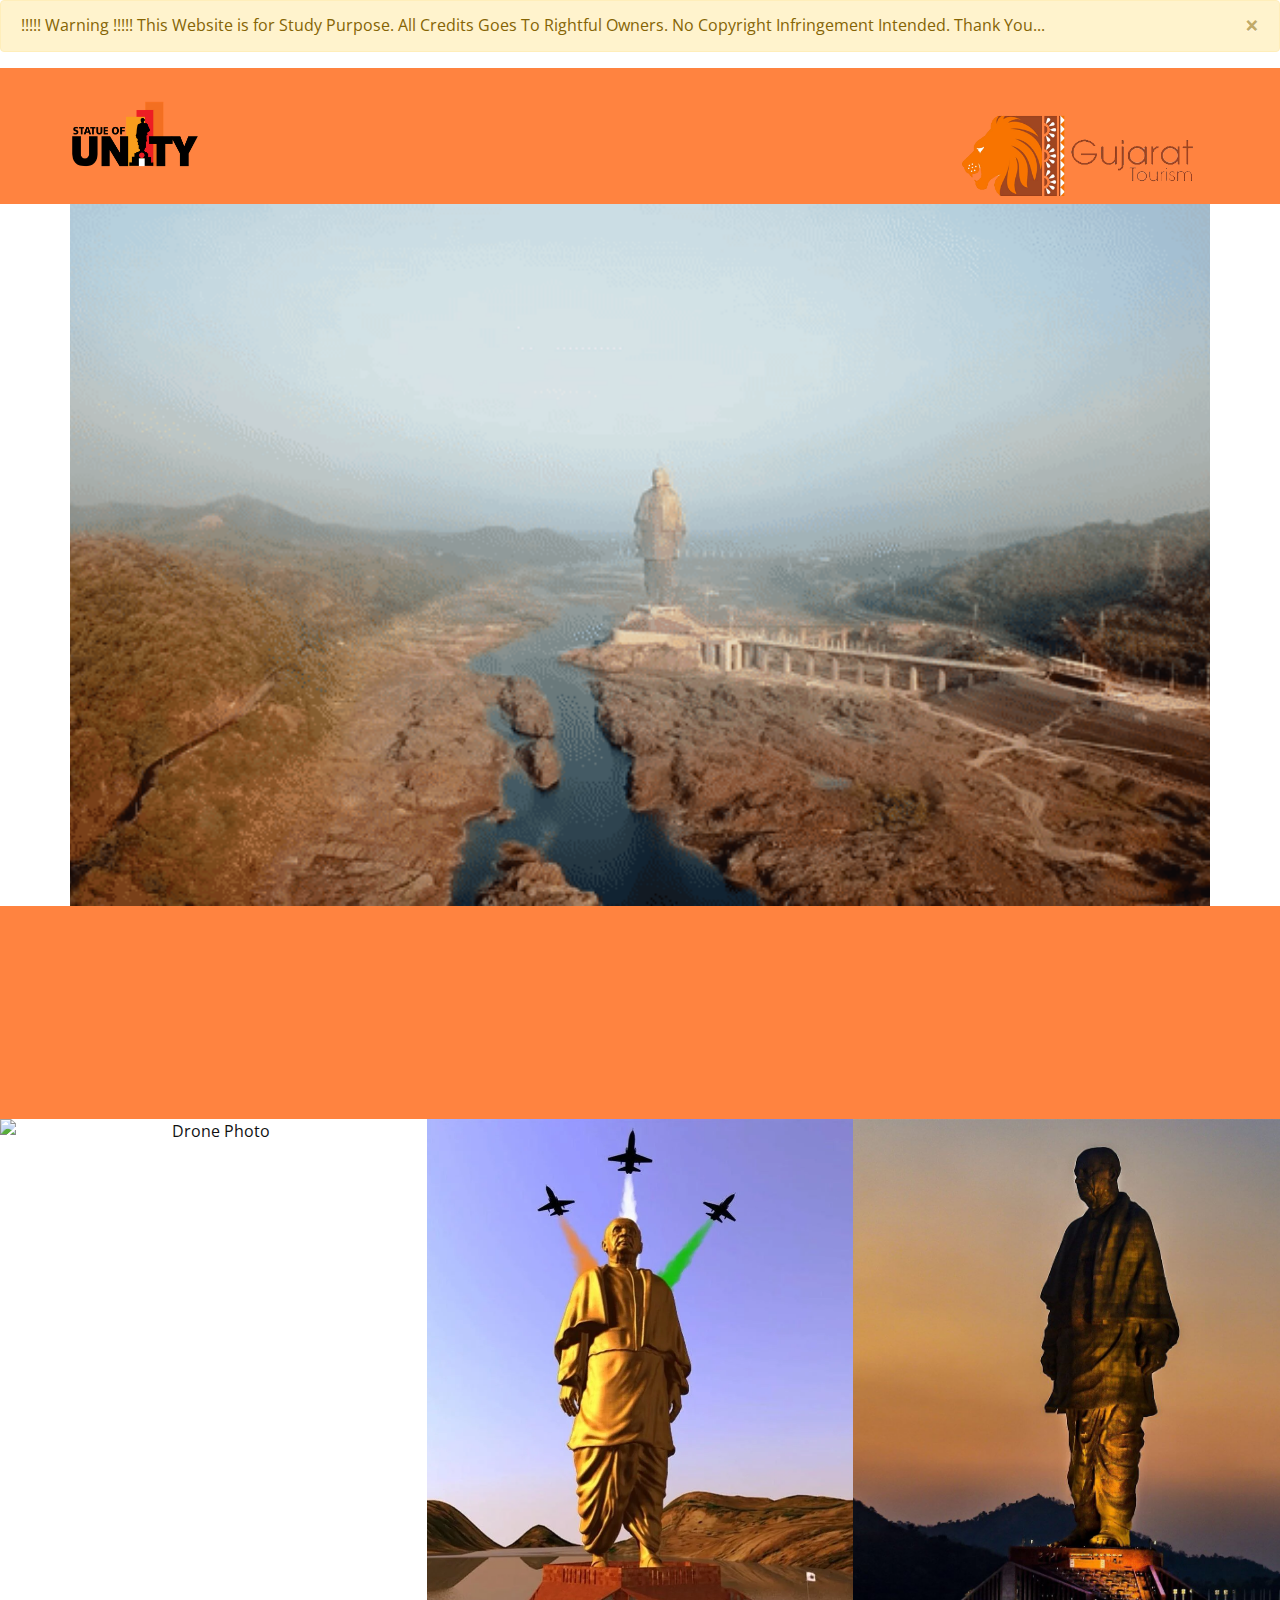
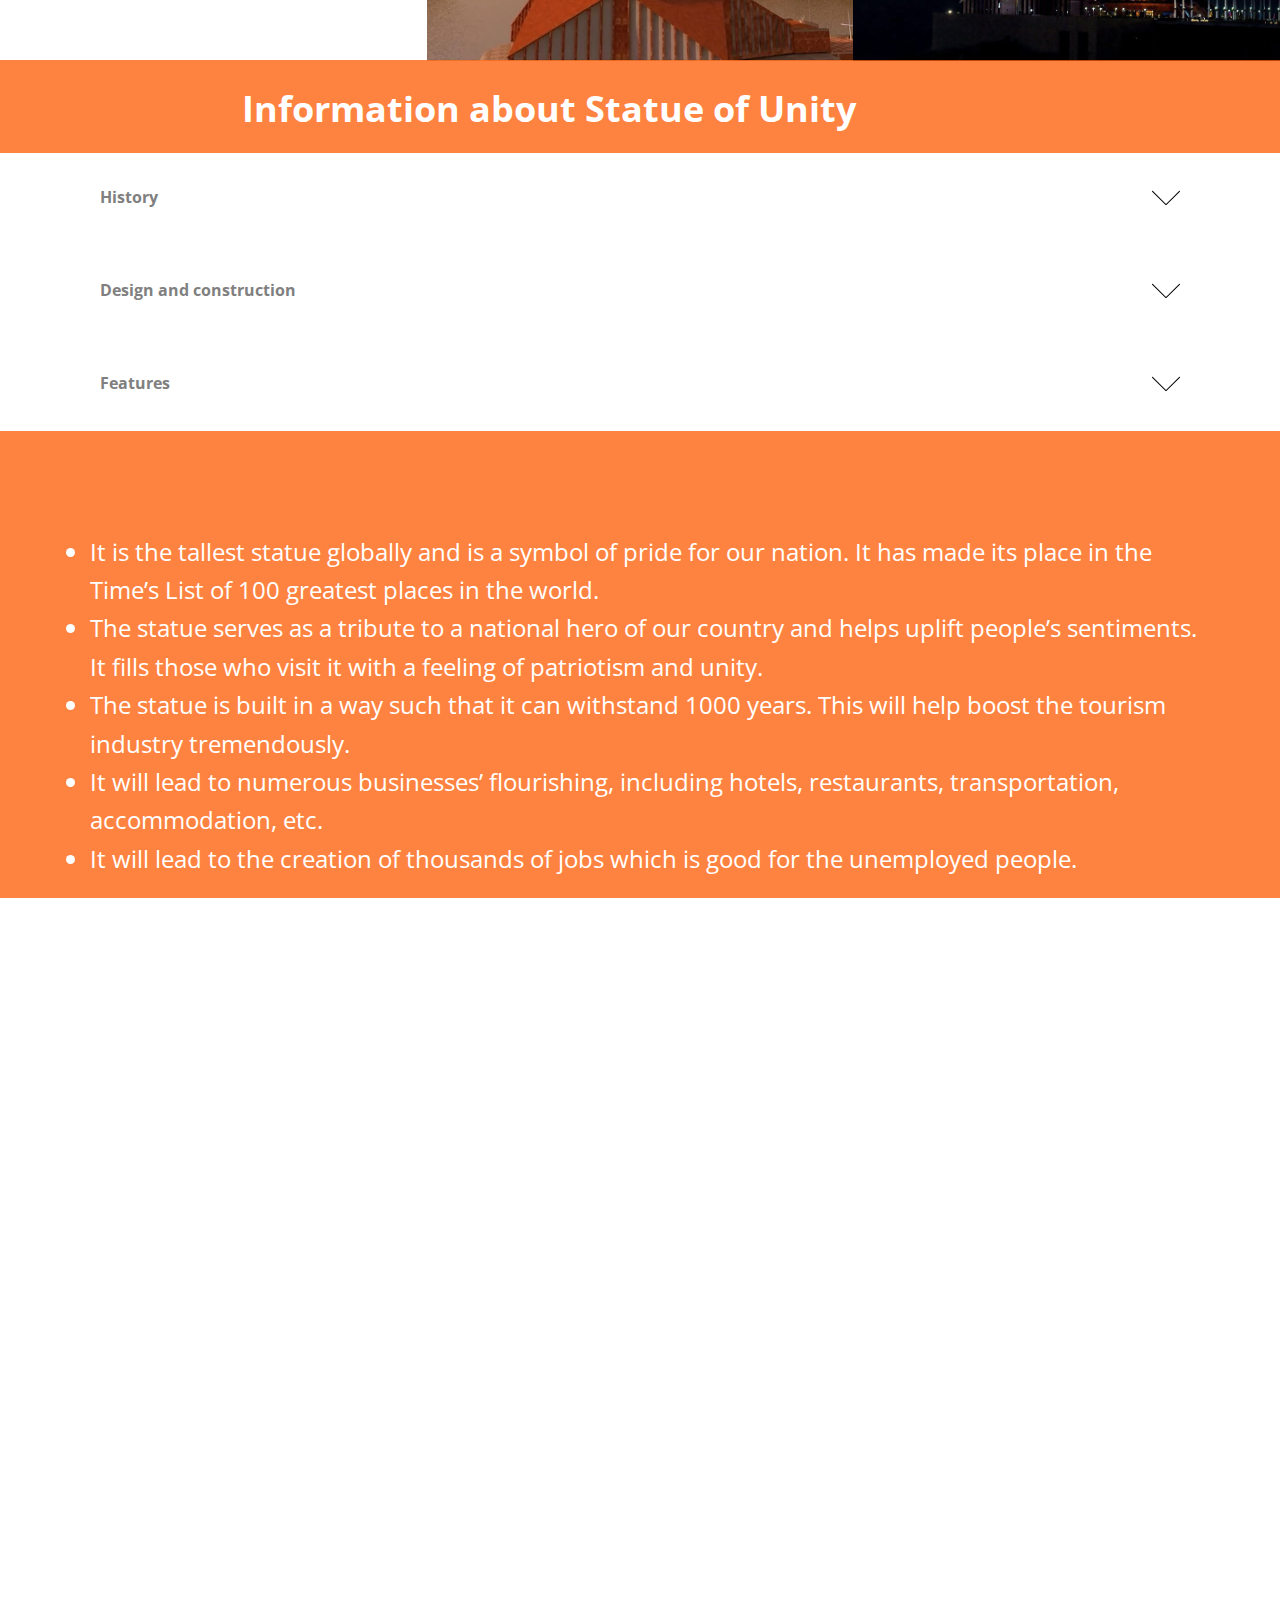
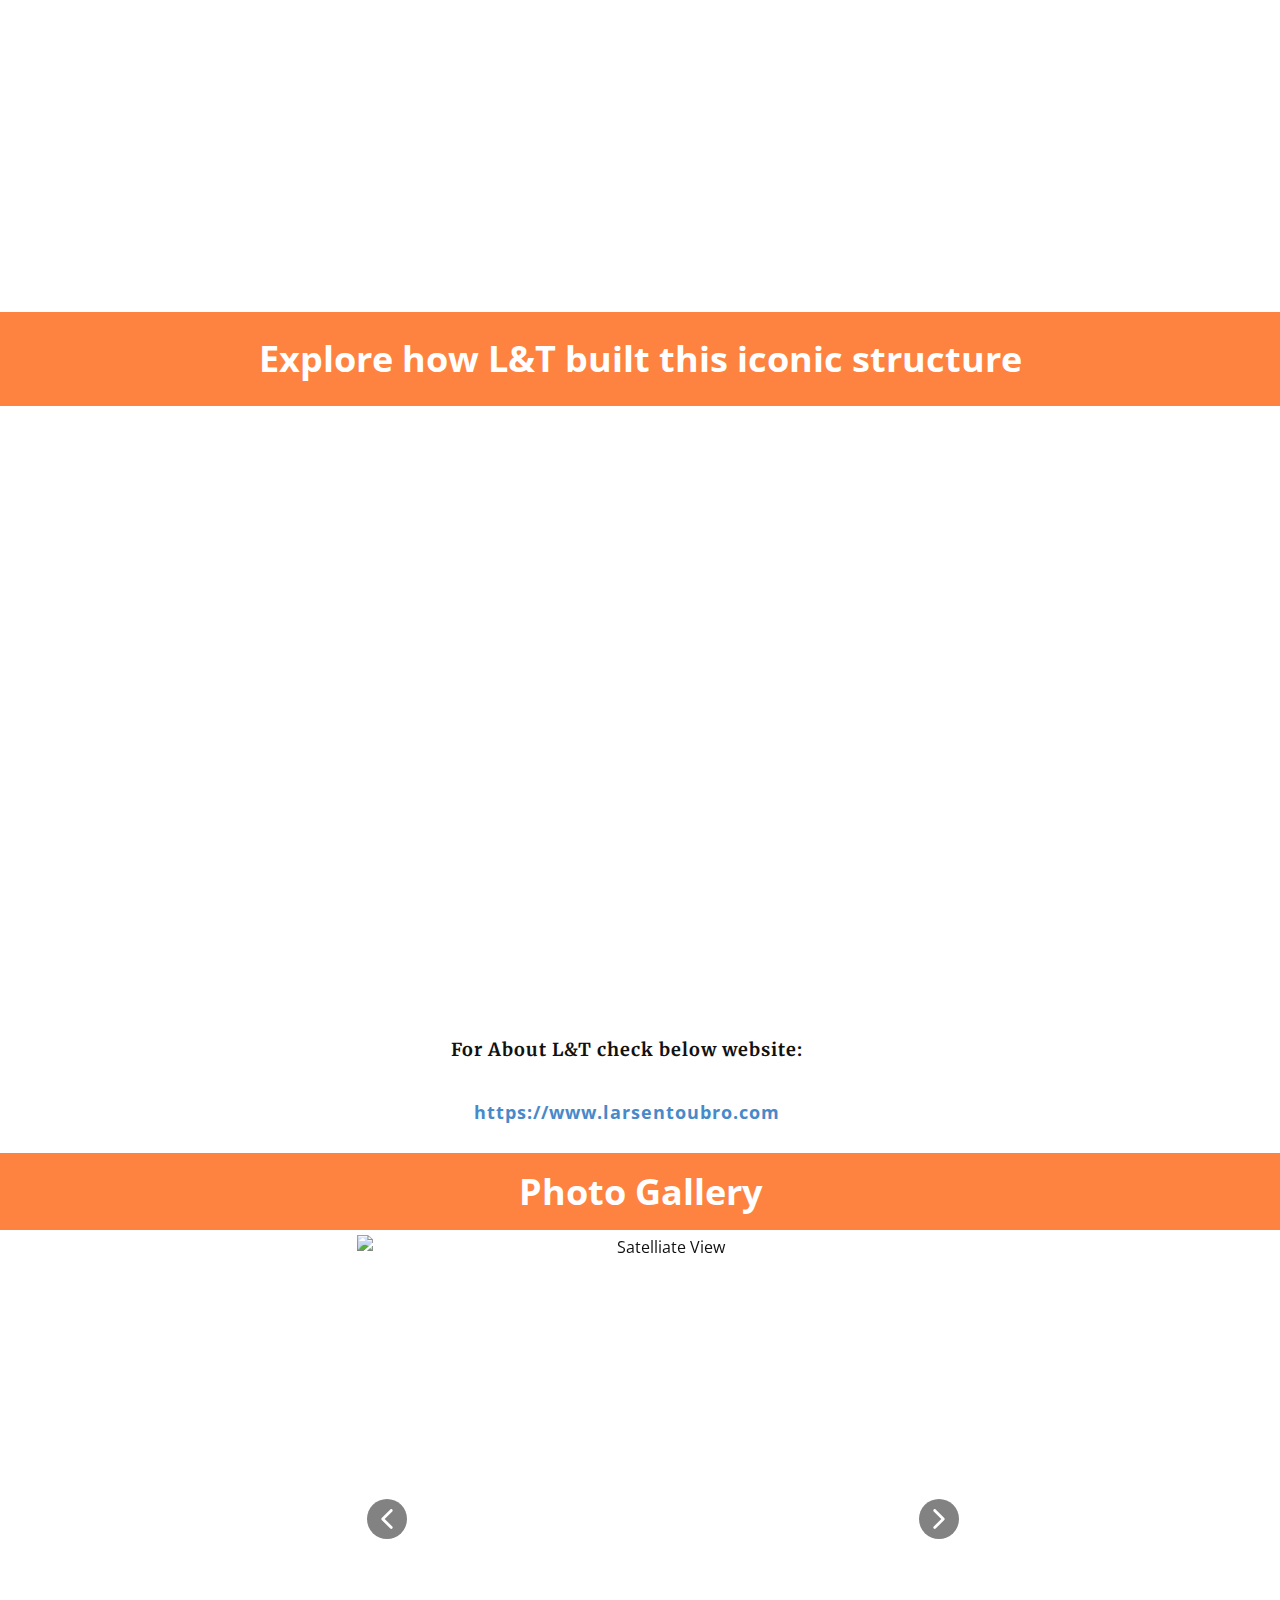
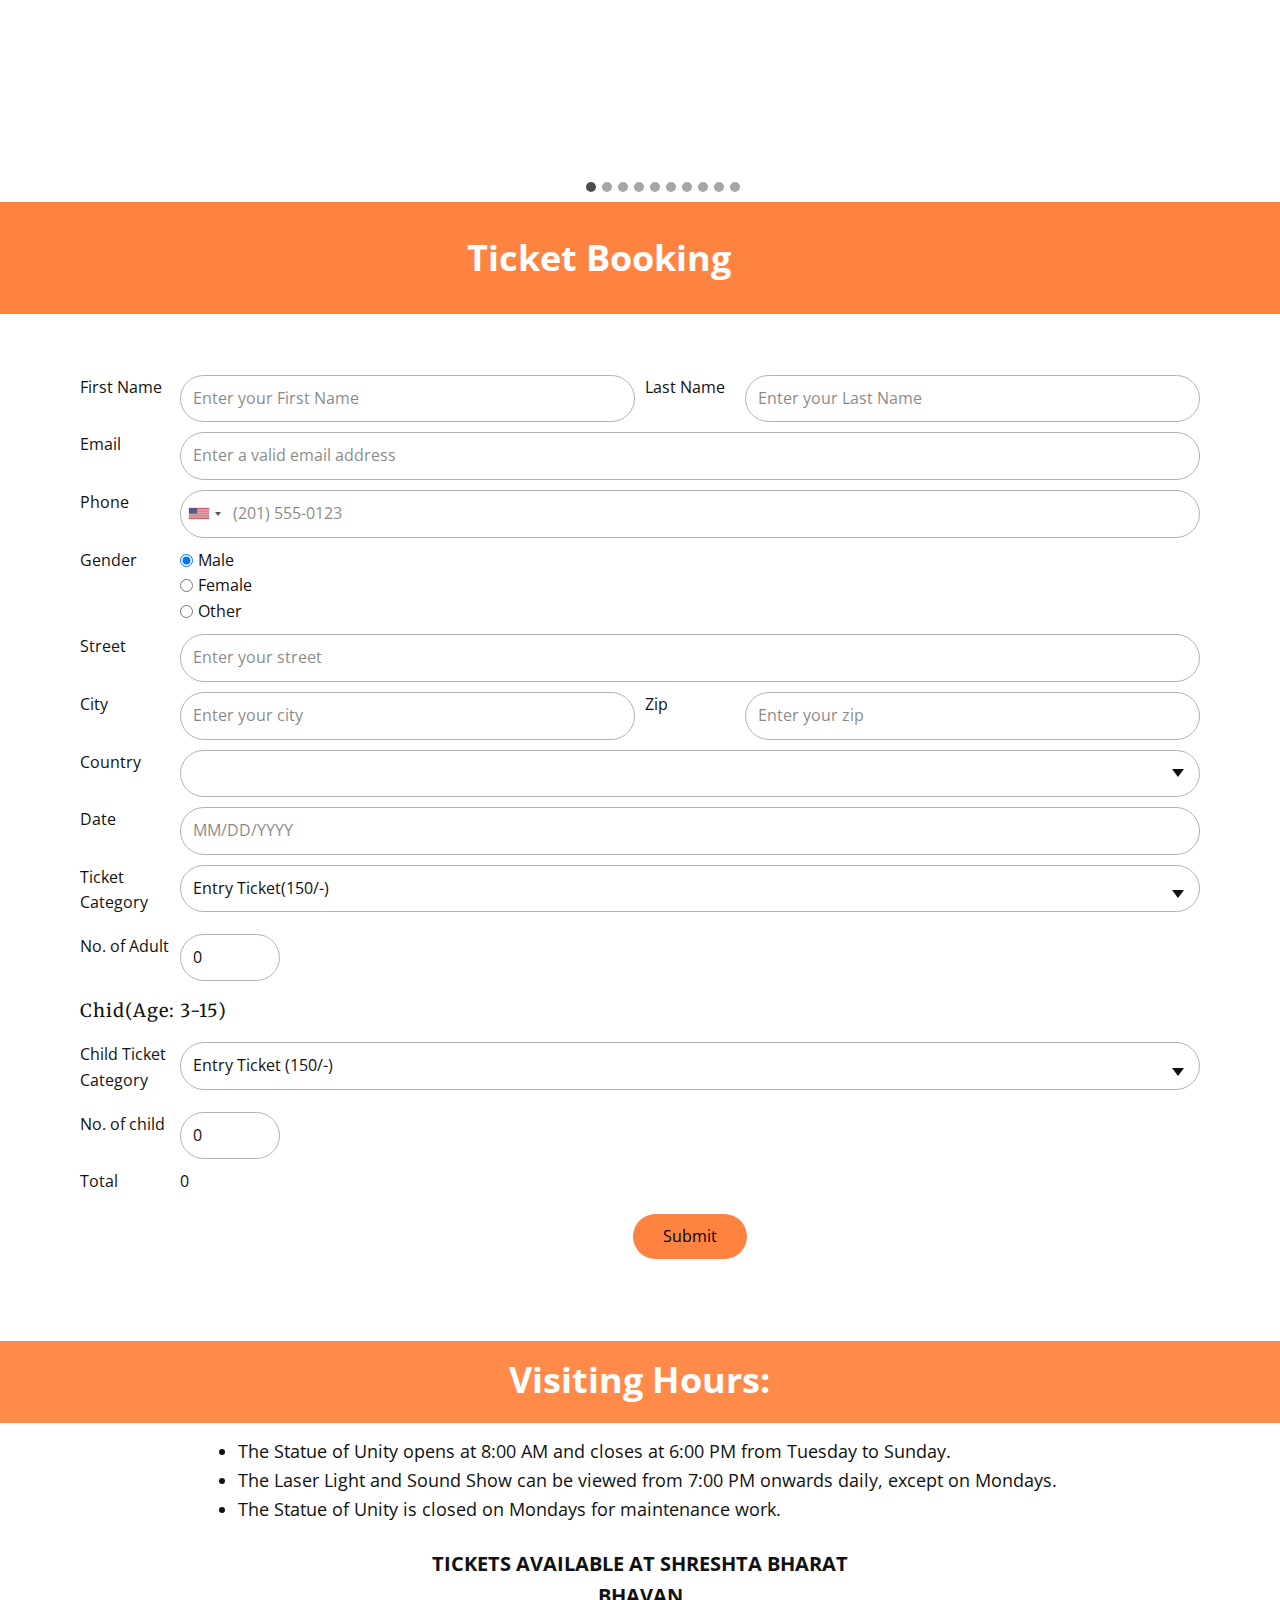
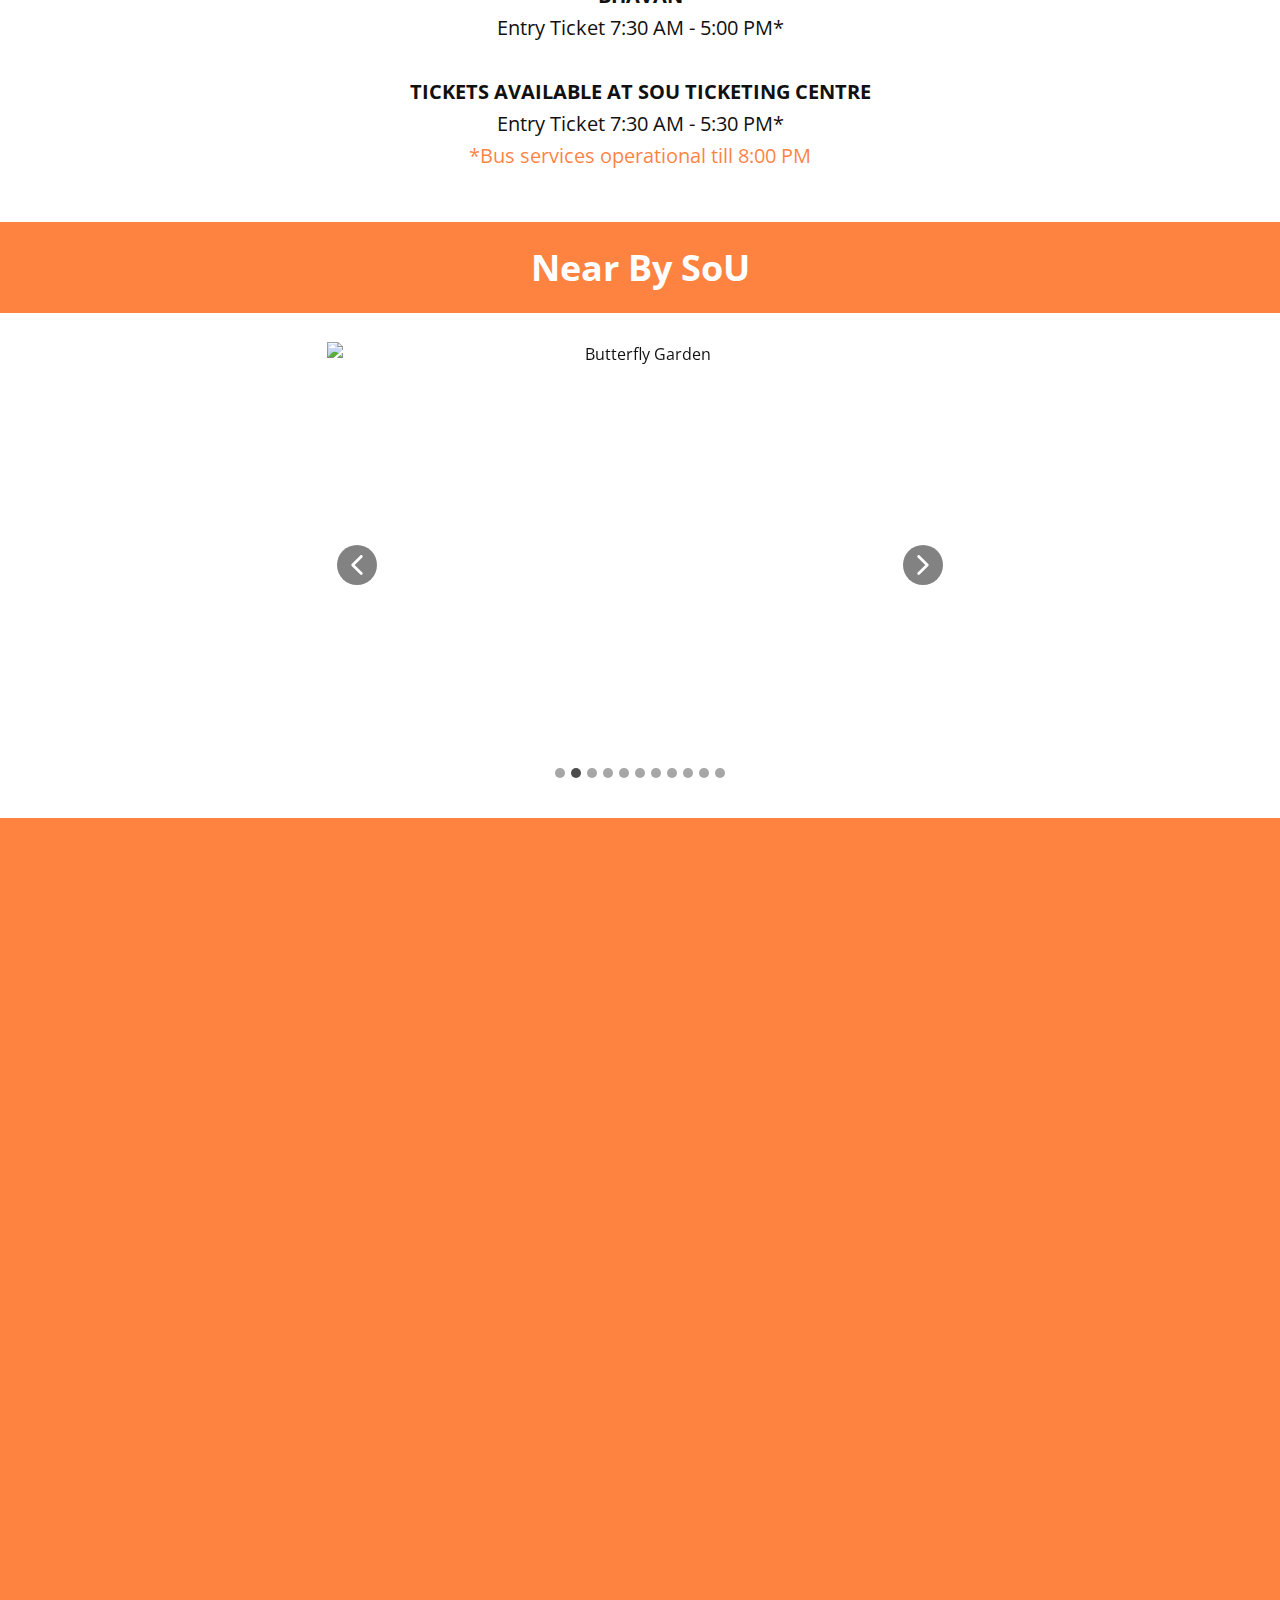
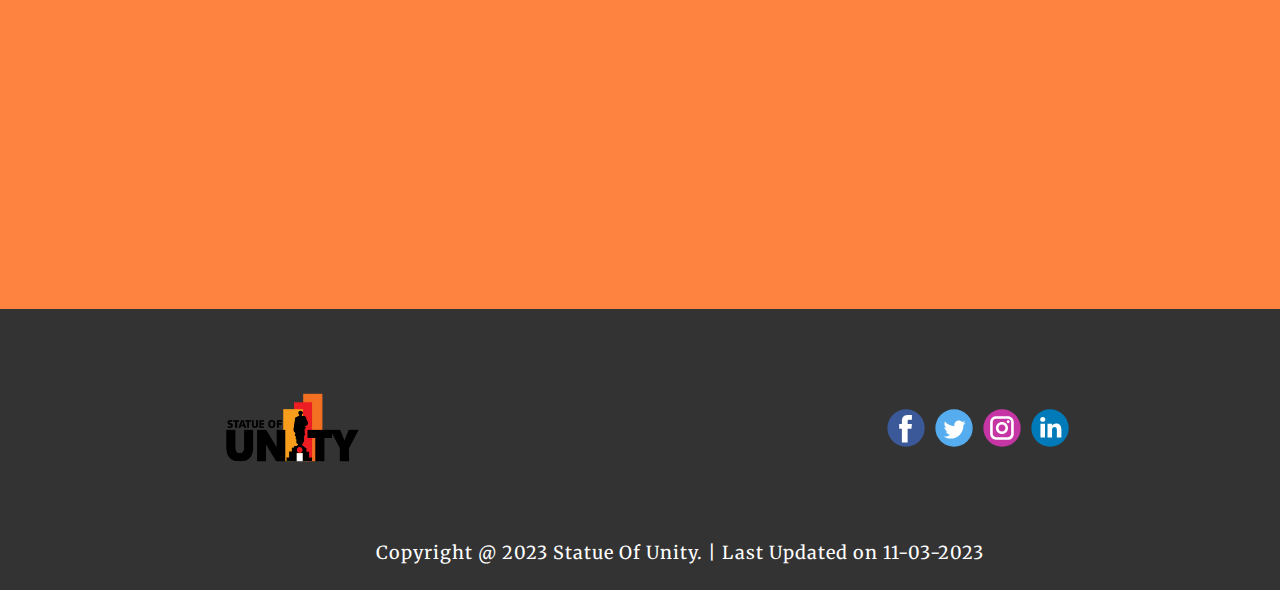
==== commit aee69d70: "Add files via upload" ====
--- a/index.html
+++ b/index.html
@@ -1,810 +1,1310 @@
 <!DOCTYPE html>
-<html style="font-size: 16px;" lang="en"><head>
-    <meta name="viewport" content="width=device-width, initial-scale=1.0">
-    <meta charset="utf-8">
-    <meta name="keywords" content="​​&nbsp;Information about Statue of Unity, Photo Gallery">
-    <meta name="description" content="">
-    <title>Home</title>
-    <link rel="stylesheet" href="nicepage.css" media="screen">
-<link rel="stylesheet" href="Home.css" media="screen">
-    <script class="u-script" type="text/javascript" src="jquery.js" defer=""></script>
-    <script class="u-script" type="text/javascript" src="nicepage.js" defer=""></script>
-    <meta name="generator" content="Nicepage 5.6.2, nicepage.com">
-    <meta name="referrer" content="origin">
-    <link id="u-theme-google-font" rel="stylesheet" href="https://fonts.googleapis.com/css?family=Open+Sans:300,300i,400,400i,500,500i,600,600i,700,700i,800,800i">
-    <link id="u-page-google-font" rel="stylesheet" href="https://fonts.googleapis.com/css?family=Merriweather:300,300i,400,400i,700,700i,900,900i|Open+Sans:300,300i,400,400i,500,500i,600,600i,700,700i,800,800i|Ubuntu:300,300i,400,400i,500,500i,700,700i">
-    <script type="application/ld+json">{
+<html style="font-size: 16px;" lang="en">
+
+<head>
+  <meta name="viewport" content="width=device-width, initial-scale=1.0">
+  <meta charset="utf-8">
+  <meta name="keywords" content="​​&nbsp;Information about Statue of Unity, Photo Gallery">
+  <meta name="description" content="">
+  <title>Home</title>
+  <link rel="stylesheet" href="nicepage.css" media="screen">
+  <link rel="stylesheet" href="Home.css" media="screen">
+  <script class="u-script" type="text/javascript" src="jquery.js" defer=""></script>
+  <script class="u-script" type="text/javascript" src="nicepage.js" defer=""></script>
+  <meta name="generator" content="Nicepage 5.6.2, nicepage.com">
+  <meta name="referrer" content="origin">
+  <link id="u-theme-google-font" rel="stylesheet"
+    href="https://fonts.googleapis.com/css?family=Open+Sans:300,300i,400,400i,500,500i,600,600i,700,700i,800,800i">
+  <link id="u-page-google-font" rel="stylesheet"
+    href="https://fonts.googleapis.com/css?family=Merriweather:300,300i,400,400i,700,700i,900,900i|Open+Sans:300,300i,400,400i,500,500i,600,600i,700,700i,800,800i|Ubuntu:300,300i,400,400i,500,500i,700,700i">
+  <script type="application/ld+json">{
 		"@context": "http://schema.org",
 		"@type": "Organization",
 		"name": "",
 		"logo": "images/statue-of-unity-1-1100882.png",
 		"sameAs": []
 }</script>
-    <meta name="theme-color" content="#478ac9">
-    <meta property="og:title" content="Home">
-    <meta property="og:type" content="website">
-  <meta data-intl-tel-input-cdn-path="intlTelInput/" /></head>
-  <body data-home-page="Home.html" data-home-page-title="Home" class="u-body u-xl-mode" data-lang="en"><header class="u-clearfix u-custom-color-2 u-header u-header" id="sec-0ff4"><div class="u-clearfix u-sheet u-valign-middle u-sheet-1">
-        <a href="https://nicepage.com" class="u-hover-feature u-image u-logo u-image-1" data-image-width="512" data-image-height="512">
-          <img src="images/statue-of-unity-1-1100882.png" class="u-logo-image u-logo-image-1">
-        </a>
-        <img class="u-hover-feature u-image u-image-contain u-image-default u-image-2" src="images/34552160-0.png" alt="" data-image-width="402" data-image-height="230">
-      </div></header>
-    <section class="u-clearfix u-section-1" id="sec-d086">
-      <div class="u-clearfix u-image u-image-default u-sheet u-image-1" data-image-width="600" data-image-height="338"></div>
-    </section>
-    <section class="u-clearfix u-custom-color-2 u-section-2" id="sec-0fb3">
-      <div class="u-clearfix u-sheet u-sheet-1">
-        <p class="u-text u-text-1" data-animation-name="customAnimationIn" data-animation-duration="1000"><span class="u-icon"></span>&nbsp;​​The dynamic Statue of Unity is dedicated to the Iron Man of India – Sardar Vallabhai Patel. It is located in the state of Gujarat at an altitude of 182 meters. It took four full years to construct this marvel and was inaugurated on 31st October, 2018. The statue stands tall on a river island called Sadhu Bet. Currently, it is considered to be the world’s tallest statue. The statue symbolizes unity, power and peace.
-        </p>
-      </div>
-    </section>
-    <section class="u-align-center u-clearfix u-section-3" id="sec-9eb8">
-      <div class="u-expanded-width u-gallery u-layout-grid u-show-text-on-hover u-gallery-1">
-        <div class="u-gallery-inner u-gallery-inner-1">
-          <div class="u-effect-fade u-effect-hover-zoom u-gallery-item u-shape-rectangle u-gallery-item-1">
-            <div class="u-back-slide u-back-slide-1" data-image-width="1295" data-image-height="720">
-              <img class="u-back-image u-expanded" src="https://wallpapercave.com/wp/wp6587497.jpg" alt="Drone Photo ">
-            </div>
-            <div class="u-over-slide u-valign-bottom u-over-slide-1">
-              <h3 class="u-align-center u-gallery-heading u-text-white">Drone Photo </h3>
-              <p class="u-align-left u-gallery-text u-text-palette-2-light-1" style="margin-top: 4px;"></p>
-            </div>
-          </div>
-          <div class="u-effect-fade u-effect-hover-zoom u-gallery-item u-shape-rectangle u-gallery-item-2">
-            <div class="u-back-slide u-back-slide-2" data-image-width="1920" data-image-height="1080">
-              <img class="u-back-image u-expanded" src="images/2631237.webp" alt="Tribute to India">
-            </div>
-            <div class="u-over-slide u-valign-bottom u-over-slide-2">
-              <h3 class="u-align-center u-gallery-heading u-text-white">Tribute to India</h3>
-              <p class="u-align-left u-gallery-text u-text-palette-2-light-1" style="margin-top: 4px;"></p>
-            </div>
-          </div>
-          <div class="u-effect-fade u-effect-hover-zoom u-gallery-item u-shape-rectangle u-gallery-item-3">
-            <div class="u-back-slide u-back-slide-3" data-image-width="1719" data-image-height="1208">
-              <img class="u-back-image u-expanded" src="images/statue-of-unity-8.jpg" alt="Night View ">
-            </div>
-            <div class="u-over-slide u-valign-bottom u-over-slide-3">
-              <h3 class="u-align-center u-gallery-heading u-text-white">Night View </h3>
-              <p class="u-align-left u-gallery-text u-text-palette-2-light-1" style="margin-top: 4px;"></p>
-            </div>
+  <meta name="theme-color" content="#478ac9">
+  <meta property="og:title" content="Home">
+  <meta property="og:type" content="website">
+
+  <meta data-intl-tel-input-cdn-path="intlTelInput/" />
+  <!-- Bootstrap CSS -->
+  <link rel="stylesheet" href="https://cdn.jsdelivr.net/npm/bootstrap@4.0.0/dist/css/bootstrap.min.css"
+    integrity="sha384-Gn5384xqQ1aoWXA+058RXPxPg6fy4IWvTNh0E263XmFcJlSAwiGgFAW/dAiS6JXm" crossorigin="anonymous">
+
+</head>
+
+<body data-home-page="Home.html" data-home-page-title="Home" class="u-body u-xl-mode" data-lang="en">
+  <!-- Optional JavaScript -->
+  <!-- jQuery first, then Popper.js, then Bootstrap JS -->
+  <script src="https://code.jquery.com/jquery-3.2.1.slim.min.js"
+    integrity="sha384-KJ3o2DKtIkvYIK3UENzmM7KCkRr/rE9/Qpg6aAZGJwFDMVNA/GpGFF93hXpG5KkN"
+    crossorigin="anonymous"></script>
+  <script src="https://cdn.jsdelivr.net/npm/popper.js@1.12.9/dist/umd/popper.min.js"
+    integrity="sha384-ApNbgh9B+Y1QKtv3Rn7W3mgPxhU9K/ScQsAP7hUibX39j7fakFPskvXusvfa0b4Q"
+    crossorigin="anonymous"></script>
+  <script src="https://cdn.jsdelivr.net/npm/bootstrap@4.0.0/dist/js/bootstrap.min.js"
+    integrity="sha384-JZR6Spejh4U02d8jOt6vLEHfe/JQGiRRSQQxSfFWpi1MquVdAyjUar5+76PVCmYl"
+    crossorigin="anonymous"></script>
+  <div class="alert alert-warning alert-dismissible fade show" role="alert" align-centre >
+     !!!!! Warning !!!!! This Website is for Study Purpose. All Credits Goes To Rightful Owners. No Copyright Infringement Intended. Thank You...
+    <button type="button" class="close" data-dismiss="alert" aria-label="Close">
+      <span aria-hidden="true">&times;</span>
+    </button>
+  </div>
+
+  <header class="u-clearfix u-custom-color-2 u-header u-header" id="sec-0ff4">
+    <div class="u-clearfix u-sheet u-valign-middle u-sheet-1">
+      <a href="https://nicepage.com" class="u-hover-feature u-image u-logo u-image-1" data-image-width="512"
+        data-image-height="512">
+        <img src="images/statue-of-unity-1-1100882.png" class="u-logo-image u-logo-image-1">
+      </a>
+      <img class="u-hover-feature u-image u-image-contain u-image-default u-image-2" src="images/34552160-0.png" alt=""
+        data-image-width="402" data-image-height="230">
+    </div>
+  </header>
+  <section class="u-clearfix u-section-1" id="sec-d086">
+    <div class="u-clearfix u-image u-image-default u-sheet u-image-1" data-image-width="600" data-image-height="338">
+    </div>
+  </section>
+  <section class="u-clearfix u-custom-color-2 u-section-2" id="sec-0fb3">
+    <div class="u-clearfix u-sheet u-sheet-1">
+      <p class="u-text u-text-1" data-animation-name="customAnimationIn" data-animation-duration="1000"><span
+          class="u-icon"></span>&nbsp;​​The dynamic Statue of Unity is dedicated to the Iron Man of India – Sardar
+        Vallabhai Patel. It is located in the state of Gujarat at an altitude of 182 meters. It took four full years to
+        construct this marvel and was inaugurated on 31st October, 2018. The statue stands tall on a river island called
+        Sadhu Bet. Currently, it is considered to be the world’s tallest statue. The statue symbolizes unity, power and
+        peace.
+      </p>
+    </div>
+  </section>
+
+  <section class="u-align-center u-clearfix u-section-3" id="sec-9eb8">
+    <div class="u-expanded-width u-gallery u-layout-grid u-show-text-on-hover u-gallery-1">
+      <div class="u-gallery-inner u-gallery-inner-1">
+        <div class="u-effect-fade u-effect-hover-zoom u-gallery-item u-shape-rectangle u-gallery-item-1">
+          <div class="u-back-slide u-back-slide-1" data-image-width="1295" data-image-height="720">
+            <img class="u-back-image u-expanded" src="https://wallpapercave.com/wp/wp6587497.jpg" alt="Drone Photo ">
+          </div>
+          <div class="u-over-slide u-valign-bottom u-over-slide-1">
+            <h3 class="u-align-center u-gallery-heading u-text-white">Drone Photo </h3>
+            <p class="u-align-left u-gallery-text u-text-palette-2-light-1" style="margin-top: 4px;"></p>
+          </div>
+        </div>
+        <div class="u-effect-fade u-effect-hover-zoom u-gallery-item u-shape-rectangle u-gallery-item-2">
+          <div class="u-back-slide u-back-slide-2" data-image-width="1920" data-image-height="1080">
+            <img class="u-back-image u-expanded" src="images/2631237.webp" alt="Tribute to India">
+          </div>
+          <div class="u-over-slide u-valign-bottom u-over-slide-2">
+            <h3 class="u-align-center u-gallery-heading u-text-white">Tribute to India</h3>
+            <p class="u-align-left u-gallery-text u-text-palette-2-light-1" style="margin-top: 4px;"></p>
+          </div>
+        </div>
+        <div class="u-effect-fade u-effect-hover-zoom u-gallery-item u-shape-rectangle u-gallery-item-3">
+          <div class="u-back-slide u-back-slide-3" data-image-width="1719" data-image-height="1208">
+            <img class="u-back-image u-expanded" src="images/statue-of-unity-8.jpg" alt="Night View ">
+          </div>
+          <div class="u-over-slide u-valign-bottom u-over-slide-3">
+            <h3 class="u-align-center u-gallery-heading u-text-white">Night View </h3>
+            <p class="u-align-left u-gallery-text u-text-palette-2-light-1" style="margin-top: 4px;"></p>
           </div>
         </div>
       </div>
-      <div class="u-align-left-xs u-container-style u-custom-color-2 u-expanded-width u-group u-group-1">
-        <div class="u-container-layout u-valign-middle-sm u-valign-middle-xs u-container-layout-1">
-          <h2 class="u-text u-text-body-alt-color u-text-default-lg u-text-default-xl u-text-1">
-            <span style="font-weight: 700;"></span>&nbsp;Information about Statue of Unity
-          </h2>
+    </div>
+    <div class="u-align-left-xs u-container-style u-custom-color-2 u-expanded-width u-group u-group-1">
+      <div class="u-container-layout u-valign-middle-sm u-valign-middle-xs u-container-layout-1">
+        <h2 class="u-text u-text-body-alt-color u-text-default-lg u-text-default-xl u-text-1">
+          <span style="font-weight: 700;"></span>&nbsp;Information about Statue of Unity
+        </h2>
+      </div>
+    </div>
+  </section>
+  <section class="skrollable u-align-center u-clearfix u-section-4" id="sec-526c">
+    <div class="u-clearfix u-sheet u-valign-middle u-sheet-1">
+      <div class="u-accordion u-collapsed-by-default u-expanded-width u-spacing-2 u-accordion-1">
+        <div class="u-accordion-item u-accordion-item-1">
+          <a class="u-accordion-link u-border-active-grey-25 u-border-hover-grey-30 u-button-style u-text-active-black u-text-grey-50 u-text-hover-black u-accordion-link-1"
+            id="link-accordion-7c0e" aria-controls="accordion-7c0e" aria-selected="false">
+            <span class="u-accordion-link-text">History</span><span
+              class="u-accordion-link-icon u-icon u-text-black u-text-hover-palette-1-base u-icon-1"><svg
+                class="u-svg-link" preserveAspectRatio="xMidYMin slice" viewBox="0 0 512 512" style="">
+                <use xmlns:xlink="http://www.w3.org/1999/xlink" xlink:href="#svg-efea"></use>
+              </svg><svg xmlns="http://www.w3.org/2000/svg" xmlns:xlink="http://www.w3.org/1999/xlink" version="1.1"
+                xml:space="preserve" class="u-svg-content" viewBox="0 0 512 512" x="0px" y="0px" id="svg-efea"
+                style="enable-background:new 0 0 512 512;">
+                <g>
+                  <g>
+                    <path
+                      d="M509.121,125.966c-3.838-3.838-10.055-3.838-13.893,0L256.005,365.194L16.771,125.966c-3.838-3.838-10.055-3.838-13.893,0    c-3.838,3.838-3.838,10.055,0,13.893l246.18,246.175c1.842,1.842,4.337,2.878,6.947,2.878c2.61,0,5.104-1.036,6.946-2.878    l246.17-246.175C512.959,136.021,512.959,129.804,509.121,125.966z">
+                    </path>
+                  </g>
+                </g>
+              </svg></span>
+          </a>
+          <div class="u-accordion-pane u-align-left u-container-style u-accordion-pane-1" id="accordion-7c0e"
+            aria-labelledby="link-accordion-7c0e">
+            <div class="u-container-layout u-valign-top u-container-layout-1">
+              <ul class="u-custom-list u-text u-text-1">
+                <li>
+                  <div class="u-list-icon">
+                    <div xmlns="http://www.w3.org/2000/svg" xmlns:xlink="http://www.w3.org/1999/xlink" version="1.1"
+                      xml:space="preserve" class="u-svg-content">–</div>
+                  </div> Narendra Modi announced the project on 7 October 2013 to mark the beginning of his tenth year
+                  as the&nbsp;<a href="https://en.wikipedia.org/wiki/Chief_minister_of_Gujarat"
+                    class="mw-redirect u-active-none u-border-none u-btn u-button-style u-hover-none u-none u-text-palette-1-base u-btn-1"
+                    title="Chief minister of Gujarat">chief minister of Gujarat</a>.A society named Sardar Vallabhbhai
+                  Patel Rashtriya Ekta Trust (SVPRET) was formed under the chairmanship of the&nbsp;<a
+                    href="https://en.wikipedia.org/wiki/Chief_Minister_of_Gujarat"
+                    class="mw-redirect u-active-none u-border-none u-btn u-button-style u-hover-none u-none u-text-palette-1-base u-btn-2"
+                    title="Chief Minister of Gujarat">Chief Minister of Gujarat</a>, to execute the project.Statue of
+                  Unity Movement was started in 2013 to collect the iron needed for the statue by asking farmers to
+                  donate their used farming &nbsp;By 2016, a total of 135 metric tonnes of scrap iron had been collected
+                  and about 109 tonnes of it was used to make the foundation of the statue after processing.&nbsp;A
+                  marathon titled&nbsp;<i>Run For Unity</i>&nbsp;was held on 15 December 2013 in&nbsp;<a
+                    href="https://en.wikipedia.org/wiki/Surat" title="Surat"
+                    class="u-active-none u-border-none u-btn u-button-style u-hover-none u-none u-text-palette-1-base u-btn-3">Surat</a>&nbsp;and&nbsp;<a
+                    href="https://en.wikipedia.org/wiki/Vadodara" title="Vadodara"
+                    class="u-active-none u-border-none u-btn u-button-style u-hover-none u-none u-text-palette-1-base u-btn-4">Vadodara</a>&nbsp;in
+                  support of the project.
+                </li>
+              </ul>
+            </div>
+          </div>
+        </div>
+        <div class="u-accordion-item u-accordion-item-2">
+          <a class="u-accordion-link u-border-active-grey-25 u-border-hover-grey-30 u-button-style u-text-active-black u-text-grey-50 u-text-hover-black u-accordion-link-2"
+            id="link-accordion-05cb" aria-controls="accordion-05cb" aria-selected="false">
+            <span class="u-accordion-link-text"> Design and construction<br>
+            </span><span class="u-accordion-link-icon u-icon u-text-black u-text-hover-palette-1-base u-icon-2"><svg
+                class="u-svg-link" preserveAspectRatio="xMidYMin slice" viewBox="0 0 512 512" style="">
+                <use xmlns:xlink="http://www.w3.org/1999/xlink" xlink:href="#svg-6ce4"></use>
+              </svg><svg xmlns="http://www.w3.org/2000/svg" xmlns:xlink="http://www.w3.org/1999/xlink" version="1.1"
+                xml:space="preserve" class="u-svg-content" viewBox="0 0 512 512" x="0px" y="0px" id="svg-6ce4"
+                style="enable-background:new 0 0 512 512;">
+                <g>
+                  <g>
+                    <path
+                      d="M509.121,125.966c-3.838-3.838-10.055-3.838-13.893,0L256.005,365.194L16.771,125.966c-3.838-3.838-10.055-3.838-13.893,0    c-3.838,3.838-3.838,10.055,0,13.893l246.18,246.175c1.842,1.842,4.337,2.878,6.947,2.878c2.61,0,5.104-1.036,6.946-2.878    l246.17-246.175C512.959,136.021,512.959,129.804,509.121,125.966z">
+                    </path>
+                  </g>
+                </g>
+              </svg></span>
+          </a>
+          <div class="u-accordion-pane u-align-left u-container-style u-accordion-pane-2" id="accordion-05cb"
+            aria-labelledby="link-accordion-05cb">
+            <div class="u-container-layout u-valign-top u-container-layout-2">
+              <p class="u-custom-font u-font-open-sans u-text u-text-2"> Design<br>The&nbsp;<i>Statue of
+                  Unity</i>&nbsp;is an enlarged version of this statue in the&nbsp;<a
+                  href="https://en.wikipedia.org/wiki/Ahmedabad_International_Airport"
+                  class="mw-redirect u-active-none u-border-none u-btn u-button-style u-hover-none u-none u-text-palette-1-base u-btn-5"
+                  title="Ahmedabad International Airport">Ahmedabad International Airport</a>After studying statues of
+                Patel across the country, a team of historians, artists, and academics chose a design submitted by the
+                Indian sculptor&nbsp;<a href="https://en.wikipedia.org/wiki/Ram_V._Sutar" title="Ram V. Sutar"
+                  class="u-active-none u-border-none u-btn u-button-style u-hover-none u-none u-text-palette-1-base u-btn-6">Ram
+                  V. Sutar</a>.<a href="https://en.wikipedia.org/wiki/Statue_of_Unity#cite_note-14"
+                  class="u-active-none u-border-none u-btn u-button-style u-hover-none u-none u-text-palette-1-base u-btn-7">[a]</a>&nbsp;The&nbsp;<i>Statue
+                  of Unity</i>&nbsp;is a larger version of a statue of the leader installed at&nbsp;<a
+                  href="https://en.wikipedia.org/wiki/Ahmedabad_International_Airport"
+                  class="mw-redirect u-active-none u-border-none u-btn u-button-style u-hover-none u-none u-text-palette-1-base u-btn-8"
+                  title="Ahmedabad International Airport">Ahmedabad International Airport</a>. Commenting on the
+                design,&nbsp;<a href="https://en.wikipedia.org/wiki/Ram_V._Sutar" title="Ram V. Sutar"
+                  class="u-active-none u-border-none u-btn u-button-style u-hover-none u-none u-text-palette-1-base u-btn-9">Ram
+                  Sutar</a>'s son, Anil Sutar explains that, "the expression, posture and pose justify the dignity,
+                confidence, iron will as well as kindness that his personality exudes. The head is up, a shawl flung
+                from shoulders and hands are on the side as if he is set to walk". Three models of the design measuring
+                3 feet (0.91&nbsp;m), 18 feet (5.5&nbsp;m), and 30 feet (9.1&nbsp;m) were initially created. Once the
+                design of the largest model was approved, a detailed 3D-scan was produced which formed the basis for
+                the&nbsp;<a href="https://en.wikipedia.org/wiki/Bronze" title="Bronze"
+                  class="u-active-none u-border-none u-btn u-button-style u-hover-none u-none u-text-palette-1-base u-btn-10">bronze</a>&nbsp;cladding
+                cast in a&nbsp;<a href="https://en.wikipedia.org/wiki/Foundry" title="Foundry"
+                  class="u-active-none u-border-none u-btn u-button-style u-hover-none u-none u-text-palette-1-base u-btn-11">foundry</a>&nbsp;in
+                China.Patel's dhoti-clad legs and the use of sandals for footwear rendered the design thinner at the
+                base than at the top thereby affecting its stability. This was addressed by maintaining a&nbsp;<a
+                  href="https://en.wikipedia.org/wiki/Slenderness_ratio" title="Slenderness ratio"
+                  class="u-active-none u-border-none u-btn u-button-style u-hover-none u-none u-text-palette-1-base u-btn-12">slenderness
+                  ratio</a>&nbsp;of 16:19 rather than the customary 8:14 ratio of other tall buildings.&nbsp;The statue
+                is built to withstand winds of up to 180 kilometres per hour (110&nbsp;mph) and earthquakes measuring
+                6.5 on the&nbsp;<a href="https://en.wikipedia.org/wiki/Richter_scale"
+                  class="mw-redirect u-active-none u-border-none u-btn u-button-style u-hover-none u-none u-text-palette-1-base u-btn-13"
+                  title="Richter scale">Richter scale</a>&nbsp;which are at a depth of 10&nbsp;km and within a radius of
+                12&nbsp;km of the statue.&nbsp;This is aided by the use of two 250 tonne&nbsp;<a
+                  href="https://en.wikipedia.org/wiki/Tuned_mass_damper" title="Tuned mass damper"
+                  class="u-active-none u-border-none u-btn u-button-style u-hover-none u-none u-text-palette-1-base u-btn-14">tuned
+                  mass dampers</a>&nbsp;ensuring maximum stability.The total height of the structure is 240&nbsp;m
+                (790&nbsp;ft), with a base of 58&nbsp;m (190&nbsp;ft) and the statue measuring 182&nbsp;m
+                (597&nbsp;ft).&nbsp;The height of 182 metres was specifically chosen to match the number of seats in
+                the&nbsp;<a href="https://en.wikipedia.org/wiki/Gujarat_Legislative_Assembly"
+                  title="Gujarat Legislative Assembly"
+                  class="u-active-none u-border-none u-btn u-button-style u-hover-none u-none u-text-palette-1-base u-btn-15">Gujarat
+                  Legislative Assembly</a>.FundingThe&nbsp;<i>Statue of Unity</i>&nbsp;was built by a&nbsp;<a
+                  href="https://en.wikipedia.org/wiki/Public%E2%80%93private_partnerships_in_India"
+                  title="Public–private partnerships in India"
+                  class="u-active-none u-border-none u-btn u-button-style u-hover-none u-none u-text-palette-1-base u-btn-16">Public
+                  Private Partnership model</a>, with most of the money coming from the&nbsp;<a
+                  href="https://en.wikipedia.org/wiki/Government_of_Gujarat" title="Government of Gujarat"
+                  class="u-active-none u-border-none u-btn u-button-style u-hover-none u-none u-text-palette-1-base u-btn-17">Government
+                  of Gujarat</a>. The Gujarat state government had allotted&nbsp;₹500 crore&nbsp;(equivalent
+                to&nbsp;₹641&nbsp;crore or US$80&nbsp;million in 2020) for the project in its&nbsp;<a
+                  href="https://en.wikipedia.org/wiki/Government_budget" title="Government budget"
+                  class="u-active-none u-border-none u-btn u-button-style u-hover-none u-none u-text-palette-1-base u-btn-18">budget</a>&nbsp;from
+                2012 to 2015.&nbsp;In the&nbsp;<a href="https://en.wikipedia.org/wiki/2014_Union_budget_of_India"
+                  title="2014 Union budget of India"
+                  class="u-active-none u-border-none u-btn u-button-style u-hover-none u-none u-text-palette-1-base u-btn-19">2014–15
+                  Union Budget</a>,&nbsp;₹200 crore&nbsp;(equivalent to&nbsp;₹272&nbsp;crore or US$34&nbsp;million in
+                2020) was allocated for the construction of the statue.&nbsp;Funds were also contributed by&nbsp;<a
+                  href="https://en.wikipedia.org/wiki/Public_sector_undertakings_in_India"
+                  title="Public sector undertakings in India"
+                  class="u-active-none u-border-none u-btn u-button-style u-hover-none u-none u-text-palette-1-base u-btn-20">Public
+                  Sector Undertakings</a>&nbsp;under the&nbsp;<a
+                  href="https://en.wikipedia.org/wiki/Corporate_Social_Responsibility"
+                  class="mw-redirect u-active-none u-border-none u-btn u-button-style u-hover-none u-none u-text-palette-1-base u-btn-21"
+                  title="Corporate Social Responsibility">Corporate Social Responsibility</a>&nbsp;scheme.<br><i>Statue
+                  of Unity</i>&nbsp;under construction in August&nbsp;<br>The statue under construction in
+                January&nbsp;<br>Approximate heights of various notable&nbsp;<br><i><b>Statue of
+                    Unity</b></i>&nbsp;240&nbsp;m (790&nbsp;ft) (incl. 58&nbsp;m (190&nbsp;ft) base)<br>
+                <a href="https://en.wikipedia.org/wiki/Spring_Temple_Buddha" title="Spring Temple Buddha"
+                  class="u-active-none u-border-none u-btn u-button-style u-hover-none u-none u-text-palette-1-base u-btn-22">Spring
+                  Temple Buddha</a>&nbsp;153&nbsp;m (502&nbsp;ft) (incl. 25&nbsp;m (82&nbsp;ft) pedestal and 20&nbsp;m
+                (66&nbsp;ft) throne)<br>
+                <a href="https://en.wikipedia.org/wiki/Statue_of_Liberty" title="Statue of Liberty"
+                  class="u-active-none u-border-none u-btn u-button-style u-hover-none u-none u-text-palette-1-base u-btn-23">Statue
+                  of Liberty</a>&nbsp;(<i>Liberty Enlightening the World</i>) 93&nbsp;m (305&nbsp;ft) (incl. 47&nbsp;m
+                (154&nbsp;ft) pedestal)<br><i>
+                  <a href="https://en.wikipedia.org/wiki/The_Motherland_Calls" title="The Motherland Calls"
+                    class="u-active-none u-border-none u-btn u-button-style u-hover-none u-none u-text-palette-1-base u-btn-24">The
+                    Motherland Calls</a></i>&nbsp;87&nbsp;m (285&nbsp;ft) (incl. 2&nbsp;m (6&nbsp;ft 7&nbsp;in)
+                pedestal)<br>
+                <a href="https://en.wikipedia.org/wiki/Christ_the_Redeemer_(statue)"
+                  title="Christ the Redeemer (statue)"
+                  class="u-active-none u-border-none u-btn u-button-style u-hover-none u-none u-text-palette-1-base u-btn-25"><i>Christ
+                    the Redeemer</i>
+                </a>&nbsp;38&nbsp;m (125&nbsp;ft) (incl. 8&nbsp;m (26&nbsp;ft) pedestal)<br>
+                <a href="https://en.wikipedia.org/wiki/David_(Michelangelo)" title="David (Michelangelo)"
+                  class="u-active-none u-border-none u-btn u-button-style u-hover-none u-none u-text-palette-1-base u-btn-26">Michelangelo's&nbsp;<i>David</i>
+                </a>&nbsp;5.17&nbsp;m (17.0&nbsp;ft) (excl. 2.5&nbsp;m (8&nbsp;ft 2&nbsp;in) plinth)<br>A consortium
+                comprising&nbsp;<a href="https://en.wikipedia.org/wiki/Turner_Construction" title="Turner Construction"
+                  class="u-active-none u-border-none u-btn u-button-style u-hover-none u-none u-text-palette-1-base u-btn-27">Turner
+                  Construction</a>,&nbsp;<a href="https://en.wikipedia.org/wiki/Michael_Graves_and_Associates"
+                  class="mw-redirect u-active-none u-border-none u-btn u-button-style u-hover-none u-none u-text-palette-1-base u-btn-28"
+                  title="Michael Graves and Associates">Michael Graves and Associates</a>&nbsp;and the Meinhardt Group
+                supervised the project. The project took 57&nbsp;months to complete&nbsp;– 15&nbsp;months for planning,
+                40&nbsp;months for construction and 2 months for handing over by the consortium.&nbsp;The total cost of
+                the project was estimated to be about&nbsp;₹2,063 crore&nbsp;(equivalent to&nbsp;₹28&nbsp;billion or
+                US$350&nbsp;million in 2020) by the Government.The tender bids for the first phase were invited in
+                October 2013 and were closed in November 2013.<a href="https://en.wikipedia.org/wiki/Narendra_Modi"
+                  title="Narendra Modi"
+                  class="u-active-none u-border-none u-btn u-button-style u-hover-none u-none u-text-palette-1-base u-btn-29">Narendra
+                  Modi</a>, then serving as the&nbsp;<a href="https://en.wikipedia.org/wiki/Chief_Minister_of_Gujarat"
+                  class="mw-redirect u-active-none u-border-none u-btn u-button-style u-hover-none u-none u-text-palette-1-base u-btn-30"
+                  title="Chief Minister of Gujarat">Chief Minister of Gujarat</a>, laid the statue's foundation stone on
+                31 October 2013, the 138th anniversary of Patel's birth.Indian infrastructure company&nbsp;<a
+                  href="https://en.wikipedia.org/wiki/Larsen_%26_Toubro" title="Larsen &amp; Toubro"
+                  class="u-active-none u-border-none u-btn u-button-style u-hover-none u-none u-text-palette-1-base u-btn-31">Larsen
+                  &amp; Toubro</a>&nbsp;won the contract on 27 October 2014 for its lowest bid of&nbsp;₹2,989
+                crore&nbsp;(equivalent to&nbsp;₹41&nbsp;billion or US$510&nbsp;million in 2020) for the design,
+                construction and maintenance of the statue.&nbsp;<a
+                  href="https://en.wikipedia.org/wiki/Larsen_%26_Toubro" title="Larsen &amp; Toubro"
+                  class="u-active-none u-border-none u-btn u-button-style u-hover-none u-none u-text-palette-1-base u-btn-32">L&amp;T</a>&nbsp;commenced
+                the construction on 31 October 2014. In the first phase of the project, ₹1,347 crore was earmarked for
+                the main statue, ₹235&nbsp;crore for the exhibition hall and convention centre, ₹83&nbsp;crore for the
+                bridge connecting the memorial to the mainland and ₹657&nbsp;crore for the maintenance of the structure
+                for a duration of 15 years after its completion.The Sadhu Bet hillock was flattened from 70 metres to 55
+                metres to lay the foundation of the statue.<a href="https://en.wikipedia.org/wiki/Larsen_%26_Toubro"
+                  title="Larsen &amp; Toubro"
+                  class="u-active-none u-border-none u-btn u-button-style u-hover-none u-none u-text-palette-1-base u-btn-33">L&amp;T</a>&nbsp;employed
+                over 3000 workers and 250 engineers in the statue's construction. The core of the statue used 210,000
+                cubic metres (7,400,000 cu ft) of cement and concrete, 6,500 tonnes of structural steel, and 18,500
+                tonnes of reinforced steel. The outer façade is made up of 1,700 tonnes of bronze plates and 1,850
+                tonnes of bronze cladding which in turn consists of 565 macro and 6000 micro panels. The bronze panels
+                were cast in Jiangxi Tongqing Metal Handicrafts Co. Ltd (the TQ Art foundry) in China as facilities
+                large enough for such casting were unavailable in India.&nbsp;The bronze panels were transported over
+                sea and then by road to a workshop near the construction site where they were assembled.Local tribals
+                belonging to the Tadvi tribe opposed the land acquisition for the development of tourism infrastructure
+                around the statue.Around 300 activists were arrested ahead of unveiling of the statue.People of Kevadia,
+                Kothi, Waghodia, Limbdi, Navagam, and Gora villages opposed the construction of the statue and demanded
+                the restitution of the land rights over 375 hectares (927 acres) of land acquired earlier for the dam as
+                well as for the formation of a new Garudeshwar&nbsp;<a href="https://en.wikipedia.org/wiki/Taluka"
+                  class="mw-redirect u-active-none u-border-none u-btn u-button-style u-hover-none u-none u-text-palette-1-base u-btn-34"
+                  title="Taluka">subdistrict</a>. They also opposed the formation of Kevadia Area Development Authority
+                (KADA) and the construction of the Garudeshwar weir-cum-causeway project. The government of Gujarat
+                accepted most of their demands.Construction of the monument was completed in mid-October 2018; and the
+                inaugural ceremony was held on 31 October 2018 (143rd birth anniversary of&nbsp;<a
+                  href="https://en.wikipedia.org/wiki/Vallabhbhai_Patel" title="Vallabhbhai Patel"
+                  class="u-active-none u-border-none u-btn u-button-style u-hover-none u-none u-text-palette-1-base u-btn-35">Vallabhbhai
+                  Patel</a>), and was presided over by&nbsp;<a
+                  href="https://en.wikipedia.org/wiki/Prime_Minister_of_India" title="Prime Minister of India"
+                  class="u-active-none u-border-none u-btn u-button-style u-hover-none u-none u-text-palette-1-base u-btn-36">Prime
+                  Minister</a>&nbsp;<a href="https://en.wikipedia.org/wiki/Narendra_Modi" title="Narendra Modi"
+                  class="u-active-none u-border-none u-btn u-button-style u-hover-none u-none u-text-palette-1-base u-btn-37">Narendra
+                  Modi</a>.&nbsp;The statue has been described as a tribute to Indian engineering skills.
+              </p>
+            </div>
+          </div>
+        </div>
+        <div class="u-accordion-item u-accordion-item-3">
+          <a class="u-accordion-link u-border-active-grey-25 u-border-hover-grey-30 u-button-style u-text-active-black u-text-grey-50 u-text-hover-black u-accordion-link-3"
+            id="link-accordion-a6bb" aria-controls="accordion-a6bb" aria-selected="false">
+            <span class="u-accordion-link-text">Features</span><span
+              class="u-accordion-link-icon u-icon u-text-black u-text-hover-palette-1-base u-icon-3"><svg
+                class="u-svg-link" preserveAspectRatio="xMidYMin slice" viewBox="0 0 512 512" style="">
+                <use xmlns:xlink="http://www.w3.org/1999/xlink" xlink:href="#svg-4429"></use>
+              </svg><svg xmlns="http://www.w3.org/2000/svg" xmlns:xlink="http://www.w3.org/1999/xlink" version="1.1"
+                xml:space="preserve" class="u-svg-content" viewBox="0 0 512 512" x="0px" y="0px" id="svg-4429"
+                style="enable-background:new 0 0 512 512;">
+                <g>
+                  <g>
+                    <path
+                      d="M509.121,125.966c-3.838-3.838-10.055-3.838-13.893,0L256.005,365.194L16.771,125.966c-3.838-3.838-10.055-3.838-13.893,0    c-3.838,3.838-3.838,10.055,0,13.893l246.18,246.175c1.842,1.842,4.337,2.878,6.947,2.878c2.61,0,5.104-1.036,6.946-2.878    l246.17-246.175C512.959,136.021,512.959,129.804,509.121,125.966z">
+                    </path>
+                  </g>
+                </g>
+              </svg></span>
+          </a>
+          <div class="u-accordion-pane u-align-left u-container-style u-accordion-pane-3" id="accordion-a6bb"
+            aria-labelledby="link-accordion-a6bb">
+            <div class="u-container-layout u-container-layout-3">
+              <ul class="u-align-left u-custom-list u-text u-text-3">
+                <li>
+                  <div class="u-list-icon">
+                    <div xmlns="http://www.w3.org/2000/svg" xmlns:xlink="http://www.w3.org/1999/xlink" version="1.1"
+                      xml:space="preserve" class="u-svg-content">–</div>
+                  </div> The&nbsp;<i>Statue of Unity</i>&nbsp;is the world's tallest statue at 182 metres (597&nbsp;ft).
+                  It rises 54 metres (177&nbsp;ft) higher than the previous record holder, the&nbsp;<a
+                    href="https://en.wikipedia.org/wiki/Spring_Temple_Buddha" title="Spring Temple Buddha"
+                    class="u-active-none u-border-none u-btn u-button-style u-hover-none u-none u-text-palette-1-base u-btn-38">Spring
+                    Temple Buddha</a>&nbsp;in China's&nbsp;<a href="https://en.wikipedia.org/wiki/Henan" title="Henan"
+                    class="u-active-none u-border-none u-btn u-button-style u-hover-none u-none u-text-palette-1-base u-btn-39">Henan</a>&nbsp;province.The
+                  previous tallest statue in India was the 41&nbsp;m (135&nbsp;ft) tall statue of Lord&nbsp;<a
+                    href="https://en.wikipedia.org/wiki/Hanuman" title="Hanuman"
+                    class="u-active-none u-border-none u-btn u-button-style u-hover-none u-none u-text-palette-1-base u-btn-40">Hanuman</a>&nbsp;at
+                  the&nbsp;<a href="https://en.wikipedia.org/wiki/Paritala_Anjaneya_Temple"
+                    title="Paritala Anjaneya Temple"
+                    class="u-active-none u-border-none u-btn u-button-style u-hover-none u-none u-text-palette-1-base u-btn-41">Paritala
+                    Anjaneya Temple</a>&nbsp;near&nbsp;<a href="https://en.wikipedia.org/wiki/Vijayawada"
+                    title="Vijayawada"
+                    class="u-active-none u-border-none u-btn u-button-style u-hover-none u-none u-text-palette-1-base u-btn-42">Vijayawada</a>&nbsp;in
+                  the state of&nbsp;<a href="https://en.wikipedia.org/wiki/Andhra_Pradesh" title="Andhra Pradesh"
+                    class="u-active-none u-border-none u-btn u-button-style u-hover-none u-none u-text-palette-1-base u-btn-43">Andhra
+                    Pradesh</a>. The statue can be seen within a 7&nbsp;km (4.3&nbsp;mi) radius.The monument is
+                  constructed on a river island named Sadhu Bet, 3.2&nbsp;km (2.0&nbsp;mi) away from and facing
+                  the&nbsp;<a href="https://en.wikipedia.org/wiki/Narmada_Dam"
+                    class="mw-redirect u-active-none u-border-none u-btn u-button-style u-hover-none u-none u-text-palette-1-base u-btn-44"
+                    title="Narmada Dam">Narmada Dam</a>&nbsp;downstream.&nbsp;The statue and its surroundings occupy
+                  more than 2 hectares (4.9 acres),and are surrounded by a 12&nbsp;km (7.5&nbsp;mi) long artificial lake
+                  formed by the Garudeshwar&nbsp;<a href="https://en.wikipedia.org/wiki/Weir" title="Weir"
+                    class="u-active-none u-border-none u-btn u-button-style u-hover-none u-none u-text-palette-1-base u-btn-45">weir</a>&nbsp;downstream
+                  on the Narmada river.The statue is divided into five zones of which only three are accessible to the
+                  public. From its base to the level of Patel's shins is the first zone which has three levels and
+                  includes the&nbsp;<a href="https://en.wikipedia.org/wiki/Exhibition" title="Exhibition"
+                    class="u-active-none u-border-none u-btn u-button-style u-hover-none u-none u-text-palette-1-base u-btn-46">exhibition</a>&nbsp;area,&nbsp;<a
+                    href="https://en.wikipedia.org/wiki/Mezzanine" title="Mezzanine"
+                    class="u-active-none u-border-none u-btn u-button-style u-hover-none u-none u-text-palette-1-base u-btn-47">mezzanine</a>&nbsp;and&nbsp;<a
+                    href="https://en.wikipedia.org/wiki/Roof" title="Roof"
+                    class="u-active-none u-border-none u-btn u-button-style u-hover-none u-none u-text-palette-1-base u-btn-48">roof</a>.
+                  The first zone also contains a memorial garden and a&nbsp;<a
+                    href="https://en.wikipedia.org/wiki/Museum" title="Museum"
+                    class="u-active-none u-border-none u-btn u-button-style u-hover-none u-none u-text-palette-1-base u-btn-49">museum</a>.
+                  The second zone reaches up to Patel's thighs, while the third extends up to the viewing gallery at a
+                  height of 153 metres. The fourth zone is the maintenance area while the final zone comprises the head
+                  and shoulders of the statue.The museum in the first zone catalogues the life of Sardar Patel and his
+                  contributions. An adjoining audio-visual gallery provides a 15-minute long presentation on Patel and
+                  also describes the tribal culture of the state.&nbsp;The concrete towers which form the statue's legs
+                  contain two elevators each. Each lift can carry 26 people at a time to the viewing gallery in just
+                  over 30 seconds. The gallery is located at a height of 153 metres (502&nbsp;ft) and can hold up to 200
+                  people.
+                </li>
+              </ul>
+            </div>
+          </div>
         </div>
       </div>
-    </section>
-    <section class="skrollable u-align-center u-clearfix u-section-4" id="sec-526c">
-      <div class="u-clearfix u-sheet u-valign-middle u-sheet-1">
-        <div class="u-accordion u-collapsed-by-default u-expanded-width u-spacing-2 u-accordion-1">
-          <div class="u-accordion-item u-accordion-item-1">
-            <a class="u-accordion-link u-border-active-grey-25 u-border-hover-grey-30 u-button-style u-text-active-black u-text-grey-50 u-text-hover-black u-accordion-link-1" id="link-accordion-7c0e" aria-controls="accordion-7c0e" aria-selected="false">
-              <span class="u-accordion-link-text">History</span><span class="u-accordion-link-icon u-icon u-text-black u-text-hover-palette-1-base u-icon-1"><svg class="u-svg-link" preserveAspectRatio="xMidYMin slice" viewBox="0 0 512 512" style=""><use xmlns:xlink="http://www.w3.org/1999/xlink" xlink:href="#svg-efea"></use></svg><svg xmlns="http://www.w3.org/2000/svg" xmlns:xlink="http://www.w3.org/1999/xlink" version="1.1" xml:space="preserve" class="u-svg-content" viewBox="0 0 512 512" x="0px" y="0px" id="svg-efea" style="enable-background:new 0 0 512 512;"><g><g><path d="M509.121,125.966c-3.838-3.838-10.055-3.838-13.893,0L256.005,365.194L16.771,125.966c-3.838-3.838-10.055-3.838-13.893,0    c-3.838,3.838-3.838,10.055,0,13.893l246.18,246.175c1.842,1.842,4.337,2.878,6.947,2.878c2.61,0,5.104-1.036,6.946-2.878    l246.17-246.175C512.959,136.021,512.959,129.804,509.121,125.966z"></path>
-</g>
-</g></svg></span>
-            </a>
-            <div class="u-accordion-pane u-align-left u-container-style u-accordion-pane-1" id="accordion-7c0e" aria-labelledby="link-accordion-7c0e">
-              <div class="u-container-layout u-valign-top u-container-layout-1">
-                <ul class="u-custom-list u-text u-text-1">
-                  <li>
-                    <div class="u-list-icon">
-                      <div xmlns="http://www.w3.org/2000/svg" xmlns:xlink="http://www.w3.org/1999/xlink" version="1.1" xml:space="preserve" class="u-svg-content">–</div>
-                    </div> Narendra Modi announced the project on 7 October 2013 to mark the beginning of his tenth year as the&nbsp;<a href="https://en.wikipedia.org/wiki/Chief_minister_of_Gujarat" class="mw-redirect u-active-none u-border-none u-btn u-button-style u-hover-none u-none u-text-palette-1-base u-btn-1" title="Chief minister of Gujarat">chief minister of Gujarat</a>.A society named Sardar Vallabhbhai Patel Rashtriya Ekta Trust (SVPRET) was formed under the chairmanship of the&nbsp;<a href="https://en.wikipedia.org/wiki/Chief_Minister_of_Gujarat" class="mw-redirect u-active-none u-border-none u-btn u-button-style u-hover-none u-none u-text-palette-1-base u-btn-2" title="Chief Minister of Gujarat">Chief Minister of Gujarat</a>, to execute the project.Statue of Unity Movement was started in 2013 to collect the iron needed for the statue by asking farmers to donate their used farming &nbsp;By 2016, a total of 135 metric tonnes of scrap iron had been collected and about 109 tonnes of it was used to make the foundation of the statue after processing.&nbsp;A marathon titled&nbsp;<i>Run For Unity</i>&nbsp;was held on 15 December 2013 in&nbsp;<a href="https://en.wikipedia.org/wiki/Surat" title="Surat" class="u-active-none u-border-none u-btn u-button-style u-hover-none u-none u-text-palette-1-base u-btn-3">Surat</a>&nbsp;and&nbsp;<a href="https://en.wikipedia.org/wiki/Vadodara" title="Vadodara" class="u-active-none u-border-none u-btn u-button-style u-hover-none u-none u-text-palette-1-base u-btn-4">Vadodara</a>&nbsp;in support of the project.
-                  </li>
-                </ul>
-              </div>
-            </div>
-          </div>
-          <div class="u-accordion-item u-accordion-item-2">
-            <a class="u-accordion-link u-border-active-grey-25 u-border-hover-grey-30 u-button-style u-text-active-black u-text-grey-50 u-text-hover-black u-accordion-link-2" id="link-accordion-05cb" aria-controls="accordion-05cb" aria-selected="false">
-              <span class="u-accordion-link-text"> Design and construction<br>
-              </span><span class="u-accordion-link-icon u-icon u-text-black u-text-hover-palette-1-base u-icon-2"><svg class="u-svg-link" preserveAspectRatio="xMidYMin slice" viewBox="0 0 512 512" style=""><use xmlns:xlink="http://www.w3.org/1999/xlink" xlink:href="#svg-6ce4"></use></svg><svg xmlns="http://www.w3.org/2000/svg" xmlns:xlink="http://www.w3.org/1999/xlink" version="1.1" xml:space="preserve" class="u-svg-content" viewBox="0 0 512 512" x="0px" y="0px" id="svg-6ce4" style="enable-background:new 0 0 512 512;"><g><g><path d="M509.121,125.966c-3.838-3.838-10.055-3.838-13.893,0L256.005,365.194L16.771,125.966c-3.838-3.838-10.055-3.838-13.893,0    c-3.838,3.838-3.838,10.055,0,13.893l246.18,246.175c1.842,1.842,4.337,2.878,6.947,2.878c2.61,0,5.104-1.036,6.946-2.878    l246.17-246.175C512.959,136.021,512.959,129.804,509.121,125.966z"></path>
-</g>
-</g></svg></span>
-            </a>
-            <div class="u-accordion-pane u-align-left u-container-style u-accordion-pane-2" id="accordion-05cb" aria-labelledby="link-accordion-05cb">
-              <div class="u-container-layout u-valign-top u-container-layout-2">
-                <p class="u-custom-font u-font-open-sans u-text u-text-2"> Design<br>The&nbsp;<i>Statue of Unity</i>&nbsp;is an enlarged version of this statue in the&nbsp;<a href="https://en.wikipedia.org/wiki/Ahmedabad_International_Airport" class="mw-redirect u-active-none u-border-none u-btn u-button-style u-hover-none u-none u-text-palette-1-base u-btn-5" title="Ahmedabad International Airport">Ahmedabad International Airport</a>After studying statues of Patel across the country, a team of historians, artists, and academics chose a design submitted by the Indian sculptor&nbsp;<a href="https://en.wikipedia.org/wiki/Ram_V._Sutar" title="Ram V. Sutar" class="u-active-none u-border-none u-btn u-button-style u-hover-none u-none u-text-palette-1-base u-btn-6">Ram V. Sutar</a>.<a href="https://en.wikipedia.org/wiki/Statue_of_Unity#cite_note-14" class="u-active-none u-border-none u-btn u-button-style u-hover-none u-none u-text-palette-1-base u-btn-7">[a]</a>&nbsp;The&nbsp;<i>Statue of Unity</i>&nbsp;is a larger version of a statue of the leader installed at&nbsp;<a href="https://en.wikipedia.org/wiki/Ahmedabad_International_Airport" class="mw-redirect u-active-none u-border-none u-btn u-button-style u-hover-none u-none u-text-palette-1-base u-btn-8" title="Ahmedabad International Airport">Ahmedabad International Airport</a>. Commenting on the design,&nbsp;<a href="https://en.wikipedia.org/wiki/Ram_V._Sutar" title="Ram V. Sutar" class="u-active-none u-border-none u-btn u-button-style u-hover-none u-none u-text-palette-1-base u-btn-9">Ram Sutar</a>'s son, Anil Sutar explains that, "the expression, posture and pose justify the dignity, confidence, iron will as well as kindness that his personality exudes. The head is up, a shawl flung from shoulders and hands are on the side as if he is set to walk". Three models of the design measuring 3 feet (0.91&nbsp;m), 18 feet (5.5&nbsp;m), and 30 feet (9.1&nbsp;m) were initially created. Once the design of the largest model was approved, a detailed 3D-scan was produced which formed the basis for the&nbsp;<a href="https://en.wikipedia.org/wiki/Bronze" title="Bronze" class="u-active-none u-border-none u-btn u-button-style u-hover-none u-none u-text-palette-1-base u-btn-10">bronze</a>&nbsp;cladding cast in a&nbsp;<a href="https://en.wikipedia.org/wiki/Foundry" title="Foundry" class="u-active-none u-border-none u-btn u-button-style u-hover-none u-none u-text-palette-1-base u-btn-11">foundry</a>&nbsp;in China.Patel's dhoti-clad legs and the use of sandals for footwear rendered the design thinner at the base than at the top thereby affecting its stability. This was addressed by maintaining a&nbsp;<a href="https://en.wikipedia.org/wiki/Slenderness_ratio" title="Slenderness ratio" class="u-active-none u-border-none u-btn u-button-style u-hover-none u-none u-text-palette-1-base u-btn-12">slenderness ratio</a>&nbsp;of 16:19 rather than the customary 8:14 ratio of other tall buildings.&nbsp;The statue is built to withstand winds of up to 180 kilometres per hour (110&nbsp;mph) and earthquakes measuring 6.5 on the&nbsp;<a href="https://en.wikipedia.org/wiki/Richter_scale" class="mw-redirect u-active-none u-border-none u-btn u-button-style u-hover-none u-none u-text-palette-1-base u-btn-13" title="Richter scale">Richter scale</a>&nbsp;which are at a depth of 10&nbsp;km and within a radius of 12&nbsp;km of the statue.&nbsp;This is aided by the use of two 250 tonne&nbsp;<a href="https://en.wikipedia.org/wiki/Tuned_mass_damper" title="Tuned mass damper" class="u-active-none u-border-none u-btn u-button-style u-hover-none u-none u-text-palette-1-base u-btn-14">tuned mass dampers</a>&nbsp;ensuring maximum stability.The total height of the structure is 240&nbsp;m (790&nbsp;ft), with a base of 58&nbsp;m (190&nbsp;ft) and the statue measuring 182&nbsp;m (597&nbsp;ft).&nbsp;The height of 182 metres was specifically chosen to match the number of seats in the&nbsp;<a href="https://en.wikipedia.org/wiki/Gujarat_Legislative_Assembly" title="Gujarat Legislative Assembly" class="u-active-none u-border-none u-btn u-button-style u-hover-none u-none u-text-palette-1-base u-btn-15">Gujarat Legislative Assembly</a>.FundingThe&nbsp;<i>Statue of Unity</i>&nbsp;was built by a&nbsp;<a href="https://en.wikipedia.org/wiki/Public%E2%80%93private_partnerships_in_India" title="Public–private partnerships in India" class="u-active-none u-border-none u-btn u-button-style u-hover-none u-none u-text-palette-1-base u-btn-16">Public Private Partnership model</a>, with most of the money coming from the&nbsp;<a href="https://en.wikipedia.org/wiki/Government_of_Gujarat" title="Government of Gujarat" class="u-active-none u-border-none u-btn u-button-style u-hover-none u-none u-text-palette-1-base u-btn-17">Government of Gujarat</a>. The Gujarat state government had allotted&nbsp;₹500 crore&nbsp;(equivalent to&nbsp;₹641&nbsp;crore or US$80&nbsp;million in 2020) for the project in its&nbsp;<a href="https://en.wikipedia.org/wiki/Government_budget" title="Government budget" class="u-active-none u-border-none u-btn u-button-style u-hover-none u-none u-text-palette-1-base u-btn-18">budget</a>&nbsp;from 2012 to 2015.&nbsp;In the&nbsp;<a href="https://en.wikipedia.org/wiki/2014_Union_budget_of_India" title="2014 Union budget of India" class="u-active-none u-border-none u-btn u-button-style u-hover-none u-none u-text-palette-1-base u-btn-19">2014–15 Union Budget</a>,&nbsp;₹200 crore&nbsp;(equivalent to&nbsp;₹272&nbsp;crore or US$34&nbsp;million in 2020) was allocated for the construction of the statue.&nbsp;Funds were also contributed by&nbsp;<a href="https://en.wikipedia.org/wiki/Public_sector_undertakings_in_India" title="Public sector undertakings in India" class="u-active-none u-border-none u-btn u-button-style u-hover-none u-none u-text-palette-1-base u-btn-20">Public Sector Undertakings</a>&nbsp;under the&nbsp;<a href="https://en.wikipedia.org/wiki/Corporate_Social_Responsibility" class="mw-redirect u-active-none u-border-none u-btn u-button-style u-hover-none u-none u-text-palette-1-base u-btn-21" title="Corporate Social Responsibility">Corporate Social Responsibility</a>&nbsp;scheme.<br><i>Statue of Unity</i>&nbsp;under construction in August&nbsp;<br>The statue under construction in January&nbsp;<br>Approximate heights of various notable&nbsp;<br><i><b>Statue of Unity</b></i>&nbsp;240&nbsp;m (790&nbsp;ft) (incl. 58&nbsp;m (190&nbsp;ft) base)<br>
-                  <a href="https://en.wikipedia.org/wiki/Spring_Temple_Buddha" title="Spring Temple Buddha" class="u-active-none u-border-none u-btn u-button-style u-hover-none u-none u-text-palette-1-base u-btn-22">Spring Temple Buddha</a>&nbsp;153&nbsp;m (502&nbsp;ft) (incl. 25&nbsp;m (82&nbsp;ft) pedestal and 20&nbsp;m (66&nbsp;ft) throne)<br>
-                  <a href="https://en.wikipedia.org/wiki/Statue_of_Liberty" title="Statue of Liberty" class="u-active-none u-border-none u-btn u-button-style u-hover-none u-none u-text-palette-1-base u-btn-23">Statue of Liberty</a>&nbsp;(<i>Liberty Enlightening the World</i>) 93&nbsp;m (305&nbsp;ft) (incl. 47&nbsp;m (154&nbsp;ft) pedestal)<br><i>
-                    <a href="https://en.wikipedia.org/wiki/The_Motherland_Calls" title="The Motherland Calls" class="u-active-none u-border-none u-btn u-button-style u-hover-none u-none u-text-palette-1-base u-btn-24">The Motherland Calls</a></i>&nbsp;87&nbsp;m (285&nbsp;ft) (incl. 2&nbsp;m (6&nbsp;ft 7&nbsp;in) pedestal)<br>
-                  <a href="https://en.wikipedia.org/wiki/Christ_the_Redeemer_(statue)" title="Christ the Redeemer (statue)" class="u-active-none u-border-none u-btn u-button-style u-hover-none u-none u-text-palette-1-base u-btn-25"><i>Christ the Redeemer</i>
-                  </a>&nbsp;38&nbsp;m (125&nbsp;ft) (incl. 8&nbsp;m (26&nbsp;ft) pedestal)<br>
-                  <a href="https://en.wikipedia.org/wiki/David_(Michelangelo)" title="David (Michelangelo)" class="u-active-none u-border-none u-btn u-button-style u-hover-none u-none u-text-palette-1-base u-btn-26">Michelangelo's&nbsp;<i>David</i>
-                  </a>&nbsp;5.17&nbsp;m (17.0&nbsp;ft) (excl. 2.5&nbsp;m (8&nbsp;ft 2&nbsp;in) plinth)<br>A consortium comprising&nbsp;<a href="https://en.wikipedia.org/wiki/Turner_Construction" title="Turner Construction" class="u-active-none u-border-none u-btn u-button-style u-hover-none u-none u-text-palette-1-base u-btn-27">Turner Construction</a>,&nbsp;<a href="https://en.wikipedia.org/wiki/Michael_Graves_and_Associates" class="mw-redirect u-active-none u-border-none u-btn u-button-style u-hover-none u-none u-text-palette-1-base u-btn-28" title="Michael Graves and Associates">Michael Graves and Associates</a>&nbsp;and the Meinhardt Group supervised the project. The project took 57&nbsp;months to complete&nbsp;– 15&nbsp;months for planning, 40&nbsp;months for construction and 2 months for handing over by the consortium.&nbsp;The total cost of the project was estimated to be about&nbsp;₹2,063 crore&nbsp;(equivalent to&nbsp;₹28&nbsp;billion or US$350&nbsp;million in 2020) by the Government.The tender bids for the first phase were invited in October 2013 and were closed in November 2013.<a href="https://en.wikipedia.org/wiki/Narendra_Modi" title="Narendra Modi" class="u-active-none u-border-none u-btn u-button-style u-hover-none u-none u-text-palette-1-base u-btn-29">Narendra Modi</a>, then serving as the&nbsp;<a href="https://en.wikipedia.org/wiki/Chief_Minister_of_Gujarat" class="mw-redirect u-active-none u-border-none u-btn u-button-style u-hover-none u-none u-text-palette-1-base u-btn-30" title="Chief Minister of Gujarat">Chief Minister of Gujarat</a>, laid the statue's foundation stone on 31 October 2013, the 138th anniversary of Patel's birth.Indian infrastructure company&nbsp;<a href="https://en.wikipedia.org/wiki/Larsen_%26_Toubro" title="Larsen &amp; Toubro" class="u-active-none u-border-none u-btn u-button-style u-hover-none u-none u-text-palette-1-base u-btn-31">Larsen &amp; Toubro</a>&nbsp;won the contract on 27 October 2014 for its lowest bid of&nbsp;₹2,989 crore&nbsp;(equivalent to&nbsp;₹41&nbsp;billion or US$510&nbsp;million in 2020) for the design, construction and maintenance of the statue.&nbsp;<a href="https://en.wikipedia.org/wiki/Larsen_%26_Toubro" title="Larsen &amp; Toubro" class="u-active-none u-border-none u-btn u-button-style u-hover-none u-none u-text-palette-1-base u-btn-32">L&amp;T</a>&nbsp;commenced the construction on 31 October 2014. In the first phase of the project, ₹1,347 crore was earmarked for the main statue, ₹235&nbsp;crore for the exhibition hall and convention centre, ₹83&nbsp;crore for the bridge connecting the memorial to the mainland and ₹657&nbsp;crore for the maintenance of the structure for a duration of 15 years after its completion.The Sadhu Bet hillock was flattened from 70 metres to 55 metres to lay the foundation of the statue.<a href="https://en.wikipedia.org/wiki/Larsen_%26_Toubro" title="Larsen &amp; Toubro" class="u-active-none u-border-none u-btn u-button-style u-hover-none u-none u-text-palette-1-base u-btn-33">L&amp;T</a>&nbsp;employed over 3000 workers and 250 engineers in the statue's construction. The core of the statue used 210,000 cubic metres (7,400,000 cu ft) of cement and concrete, 6,500 tonnes of structural steel, and 18,500 tonnes of reinforced steel. The outer façade is made up of 1,700 tonnes of bronze plates and 1,850 tonnes of bronze cladding which in turn consists of 565 macro and 6000 micro panels. The bronze panels were cast in Jiangxi Tongqing Metal Handicrafts Co. Ltd (the TQ Art foundry) in China as facilities large enough for such casting were unavailable in India.&nbsp;The bronze panels were transported over sea and then by road to a workshop near the construction site where they were assembled.Local tribals belonging to the Tadvi tribe opposed the land acquisition for the development of tourism infrastructure around the statue.Around 300 activists were arrested ahead of unveiling of the statue.People of Kevadia, Kothi, Waghodia, Limbdi, Navagam, and Gora villages opposed the construction of the statue and demanded the restitution of the land rights over 375 hectares (927 acres) of land acquired earlier for the dam as well as for the formation of a new Garudeshwar&nbsp;<a href="https://en.wikipedia.org/wiki/Taluka" class="mw-redirect u-active-none u-border-none u-btn u-button-style u-hover-none u-none u-text-palette-1-base u-btn-34" title="Taluka">subdistrict</a>. They also opposed the formation of Kevadia Area Development Authority (KADA) and the construction of the Garudeshwar weir-cum-causeway project. The government of Gujarat accepted most of their demands.Construction of the monument was completed in mid-October 2018; and the inaugural ceremony was held on 31 October 2018 (143rd birth anniversary of&nbsp;<a href="https://en.wikipedia.org/wiki/Vallabhbhai_Patel" title="Vallabhbhai Patel" class="u-active-none u-border-none u-btn u-button-style u-hover-none u-none u-text-palette-1-base u-btn-35">Vallabhbhai Patel</a>), and was presided over by&nbsp;<a href="https://en.wikipedia.org/wiki/Prime_Minister_of_India" title="Prime Minister of India" class="u-active-none u-border-none u-btn u-button-style u-hover-none u-none u-text-palette-1-base u-btn-36">Prime Minister</a>&nbsp;<a href="https://en.wikipedia.org/wiki/Narendra_Modi" title="Narendra Modi" class="u-active-none u-border-none u-btn u-button-style u-hover-none u-none u-text-palette-1-base u-btn-37">Narendra Modi</a>.&nbsp;The statue has been described as a tribute to Indian engineering skills.
-                </p>
-              </div>
-            </div>
-          </div>
-          <div class="u-accordion-item u-accordion-item-3">
-            <a class="u-accordion-link u-border-active-grey-25 u-border-hover-grey-30 u-button-style u-text-active-black u-text-grey-50 u-text-hover-black u-accordion-link-3" id="link-accordion-a6bb" aria-controls="accordion-a6bb" aria-selected="false">
-              <span class="u-accordion-link-text">Features</span><span class="u-accordion-link-icon u-icon u-text-black u-text-hover-palette-1-base u-icon-3"><svg class="u-svg-link" preserveAspectRatio="xMidYMin slice" viewBox="0 0 512 512" style=""><use xmlns:xlink="http://www.w3.org/1999/xlink" xlink:href="#svg-4429"></use></svg><svg xmlns="http://www.w3.org/2000/svg" xmlns:xlink="http://www.w3.org/1999/xlink" version="1.1" xml:space="preserve" class="u-svg-content" viewBox="0 0 512 512" x="0px" y="0px" id="svg-4429" style="enable-background:new 0 0 512 512;"><g><g><path d="M509.121,125.966c-3.838-3.838-10.055-3.838-13.893,0L256.005,365.194L16.771,125.966c-3.838-3.838-10.055-3.838-13.893,0    c-3.838,3.838-3.838,10.055,0,13.893l246.18,246.175c1.842,1.842,4.337,2.878,6.947,2.878c2.61,0,5.104-1.036,6.946-2.878    l246.17-246.175C512.959,136.021,512.959,129.804,509.121,125.966z"></path>
-</g>
-</g></svg></span>
-            </a>
-            <div class="u-accordion-pane u-align-left u-container-style u-accordion-pane-3" id="accordion-a6bb" aria-labelledby="link-accordion-a6bb">
-              <div class="u-container-layout u-container-layout-3">
-                <ul class="u-align-left u-custom-list u-text u-text-3">
-                  <li>
-                    <div class="u-list-icon">
-                      <div xmlns="http://www.w3.org/2000/svg" xmlns:xlink="http://www.w3.org/1999/xlink" version="1.1" xml:space="preserve" class="u-svg-content">–</div>
-                    </div> The&nbsp;<i>Statue of Unity</i>&nbsp;is the world's tallest statue at 182 metres (597&nbsp;ft). It rises 54 metres (177&nbsp;ft) higher than the previous record holder, the&nbsp;<a href="https://en.wikipedia.org/wiki/Spring_Temple_Buddha" title="Spring Temple Buddha" class="u-active-none u-border-none u-btn u-button-style u-hover-none u-none u-text-palette-1-base u-btn-38">Spring Temple Buddha</a>&nbsp;in China's&nbsp;<a href="https://en.wikipedia.org/wiki/Henan" title="Henan" class="u-active-none u-border-none u-btn u-button-style u-hover-none u-none u-text-palette-1-base u-btn-39">Henan</a>&nbsp;province.The previous tallest statue in India was the 41&nbsp;m (135&nbsp;ft) tall statue of Lord&nbsp;<a href="https://en.wikipedia.org/wiki/Hanuman" title="Hanuman" class="u-active-none u-border-none u-btn u-button-style u-hover-none u-none u-text-palette-1-base u-btn-40">Hanuman</a>&nbsp;at the&nbsp;<a href="https://en.wikipedia.org/wiki/Paritala_Anjaneya_Temple" title="Paritala Anjaneya Temple" class="u-active-none u-border-none u-btn u-button-style u-hover-none u-none u-text-palette-1-base u-btn-41">Paritala Anjaneya Temple</a>&nbsp;near&nbsp;<a href="https://en.wikipedia.org/wiki/Vijayawada" title="Vijayawada" class="u-active-none u-border-none u-btn u-button-style u-hover-none u-none u-text-palette-1-base u-btn-42">Vijayawada</a>&nbsp;in the state of&nbsp;<a href="https://en.wikipedia.org/wiki/Andhra_Pradesh" title="Andhra Pradesh" class="u-active-none u-border-none u-btn u-button-style u-hover-none u-none u-text-palette-1-base u-btn-43">Andhra Pradesh</a>. The statue can be seen within a 7&nbsp;km (4.3&nbsp;mi) radius.The monument is constructed on a river island named Sadhu Bet, 3.2&nbsp;km (2.0&nbsp;mi) away from and facing the&nbsp;<a href="https://en.wikipedia.org/wiki/Narmada_Dam" class="mw-redirect u-active-none u-border-none u-btn u-button-style u-hover-none u-none u-text-palette-1-base u-btn-44" title="Narmada Dam">Narmada Dam</a>&nbsp;downstream.&nbsp;The statue and its surroundings occupy more than 2 hectares (4.9 acres),and are surrounded by a 12&nbsp;km (7.5&nbsp;mi) long artificial lake formed by the Garudeshwar&nbsp;<a href="https://en.wikipedia.org/wiki/Weir" title="Weir" class="u-active-none u-border-none u-btn u-button-style u-hover-none u-none u-text-palette-1-base u-btn-45">weir</a>&nbsp;downstream on the Narmada river.The statue is divided into five zones of which only three are accessible to the public. From its base to the level of Patel's shins is the first zone which has three levels and includes the&nbsp;<a href="https://en.wikipedia.org/wiki/Exhibition" title="Exhibition" class="u-active-none u-border-none u-btn u-button-style u-hover-none u-none u-text-palette-1-base u-btn-46">exhibition</a>&nbsp;area,&nbsp;<a href="https://en.wikipedia.org/wiki/Mezzanine" title="Mezzanine" class="u-active-none u-border-none u-btn u-button-style u-hover-none u-none u-text-palette-1-base u-btn-47">mezzanine</a>&nbsp;and&nbsp;<a href="https://en.wikipedia.org/wiki/Roof" title="Roof" class="u-active-none u-border-none u-btn u-button-style u-hover-none u-none u-text-palette-1-base u-btn-48">roof</a>. The first zone also contains a memorial garden and a&nbsp;<a href="https://en.wikipedia.org/wiki/Museum" title="Museum" class="u-active-none u-border-none u-btn u-button-style u-hover-none u-none u-text-palette-1-base u-btn-49">museum</a>. The second zone reaches up to Patel's thighs, while the third extends up to the viewing gallery at a height of 153 metres. The fourth zone is the maintenance area while the final zone comprises the head and shoulders of the statue.The museum in the first zone catalogues the life of Sardar Patel and his contributions. An adjoining audio-visual gallery provides a 15-minute long presentation on Patel and also describes the tribal culture of the state.&nbsp;The concrete towers which form the statue's legs contain two elevators each. Each lift can carry 26 people at a time to the viewing gallery in just over 30 seconds. The gallery is located at a height of 153 metres (502&nbsp;ft) and can hold up to 200 people.
-                  </li>
-                </ul>
-              </div>
-            </div>
-          </div>
+    </div>
+  </section>
+  <section class="u-align-center u-clearfix u-custom-color-2 u-section-5" id="sec-c21d">
+    <div class="u-clearfix u-sheet u-sheet-1">
+      <p class="u-align-center u-text u-text-1" data-animation-name="customAnimationIn" data-animation-direction=""
+        data-animation-duration="2500">Facts about the Statue of Unity<br>
+      </p>
+      <ul class="u-align-left u-text u-text-default-lg u-text-default-md u-text-default-sm u-text-default-xl u-text-2">
+        <li>It is the tallest statue globally and is a symbol of pride for our nation. It has made its place in the
+          Time’s List of 100 greatest places in the world.</li>
+        <li>The statue serves as a tribute to a national hero of our country and helps uplift people’s sentiments. It
+          fills those who visit it with a feeling of patriotism and unity.</li>
+        <li>The statue is built in a way such that it can withstand 1000 years. This will help boost the tourism
+          industry tremendously.</li>
+        <li>It will lead to numerous businesses’ flourishing, including hotels, restaurants, transportation,
+          accommodation, etc.</li>
+        <li>It will lead to the creation of thousands of jobs which is good for the unemployed people.</li>
+      </ul>
+    </div>
+  </section>
+  <section class="u-clearfix u-valign-middle-xs u-valign-top-lg u-valign-top-md u-valign-top-xl u-section-6"
+    id="sec-1dc3">
+    <img class="u-expanded-width u-image u-image-round u-radius-15 u-image-1"
+      src="images/Sardar-Vallabhbhai-Patel-15-rare.jpg" data-image-width="640" data-image-height="426"
+      data-animation-name="customAnimationIn" data-animation-duration="1000" data-animation-direction="">
+    <p class="u-align-center-xs u-align-right-lg u-align-right-md u-align-right-sm u-align-right-xl u-indent-100 u-text u-text-1"
+      data-animation-name="customAnimationIn" data-animation-duration="3500" data-animation-delay="0"
+      data-animation-direction=""> “My on​ly desire is that India should be a good producer, and no one should be
+      hungry, shedding tears for food in the&nbsp;co​untry.”​ –&nbsp;<a
+        href="https://upscbuddy.com/sardar-vallabhbhai-patel-essay/"
+        class="u-border-none u-btn u-button-link u-button-style u-none u-text-body-color u-btn-1">Sardar Vallabhbhai
+        Patel</a>
+    </p>
+  </section>
+  <section class="u-clearfix u-custom-color-2 u-section-7" id="sec-2658">
+    <div class="u-clearfix u-sheet u-valign-middle u-sheet-1">
+      <p
+        class="u-align-center u-large-text u-text u-text-default-lg u-text-default-md u-text-default-sm u-text-default-xl u-text-variant u-text-1">
+        Explore how L&amp;T built this iconic structure</p>
+    </div>
+  </section>
+  <section class="u-align-center u-clearfix u-lightbox u-white u-section-8" id="sec-8f5a">
+    <div class="u-clearfix u-sheet u-sheet-1">
+      <div class="u-align-left u-expanded-width u-hover-feature u-video u-video-1">
+        <div class="embed-responsive embed-responsive-1">
+          <iframe style="position: absolute;top: 0;left: 0;width: 100%;height: 100%;" class="embed-responsive-item"
+            src="https://www.youtube.com/embed/oqtBtXs0mPw?mute=1&amp;showinfo=0&amp;controls=0&amp;start=0"
+            frameborder="0" allowfullscreen=""></iframe>
         </div>
       </div>
-    </section>
-    <section class="u-align-center u-clearfix u-custom-color-2 u-section-5" id="sec-c21d">
-      <div class="u-clearfix u-sheet u-sheet-1">
-        <p class="u-align-center u-text u-text-1" data-animation-name="customAnimationIn" data-animation-direction="" data-animation-duration="2500">Facts about the Statue of Unity<br>
-        </p>
-        <ul class="u-align-left u-text u-text-default-lg u-text-default-md u-text-default-sm u-text-default-xl u-text-2">
-          <li>It is the tallest statue globally and is a symbol of pride for our nation. It has made its place in the Time’s List of 100 greatest places in the world.</li>
-          <li>The statue serves as a tribute to a national hero of our country and helps uplift people’s sentiments. It fills those who visit it with a feeling of patriotism and unity.</li>
-          <li>The statue is built in a way such that it can withstand 1000 years. This will help boost the tourism industry tremendously.</li>
-          <li>It will lead to numerous businesses’ flourishing, including hotels, restaurants, transportation, accommodation, etc.</li>
-          <li>It will lead to the creation of thousands of jobs which is good for the unemployed people.</li>
-        </ul>
+      <p class="u-text u-text-1" data-animation-out="0">
+        <a class="u-active-none u-btn u-button-link u-button-style u-hover-feature u-hover-none u-none u-btn-1"
+          href="blog/blog.html" target="_blank">
+          <br>For About L&amp;T check below website:<br>
+          <br>
+        </a>
+      </p>
+      <p class="u-custom-font u-font-open-sans u-text u-text-2">
+        <a class="u-active-none u-border-none u-btn u-button-link u-button-style u-hover-none u-none u-text-palette-1-base u-btn-2"
+          href="https://nicepage.com"> https://www.larsentoubro.com</a>
+      </p>
+    </div>
+  </section>
+  <section class="u-clearfix u-custom-color-2 u-typography-custom-page-typography-12--Map u-section-9" id="sec-465c">
+    <div class="u-clearfix u-sheet u-sheet-1">
+      <h2 class="u-text u-text-default-lg u-text-default-md u-text-default-sm u-text-default-xl u-text-1">Photo Gallery
+      </h2>
+    </div>
+  </section>
+  <section class="u-align-center u-clearfix u-white u-section-10" id="sec-fa55">
+    <div class="u-clearfix u-sheet u-sheet-1">
+      <div
+        class="u-carousel u-carousel-duration-1500 u-gallery u-gallery-slider u-layout-carousel u-no-transition u-show-text-always u-gallery-1"
+        id="carousel-d2d5" data-interval="1000" data-u-ride="carousel">
+        <ol class="u-absolute-hcenter u-carousel-indicators u-carousel-indicators-1">
+          <li data-u-target="#carousel-d2d5" data-u-slide-to="0" class="u-active u-grey-70 u-shape-circle"
+            style="width: 10px; height: 10px;"></li>
+          <li data-u-target="#carousel-d2d5" data-u-slide-to="1" class="u-grey-70 u-shape-circle"
+            style="width: 10px; height: 10px;"></li>
+          <li data-u-target="#carousel-d2d5" data-u-slide-to="2" class="u-grey-70 u-shape-circle"
+            style="width: 10px; height: 10px;"></li>
+          <li data-u-target="#carousel-d2d5" data-u-slide-to="3" class="u-grey-70 u-shape-circle"
+            style="width: 10px; height: 10px;"></li>
+          <li data-u-target="#carousel-d2d5" data-u-slide-to="4" class="u-grey-70 u-shape-circle"
+            style="width: 10px; height: 10px;"></li>
+          <li data-u-target="#carousel-d2d5" data-u-slide-to="5" class="u-grey-70 u-shape-circle"
+            style="width: 10px; height: 10px;"></li>
+          <li data-u-target="#carousel-d2d5" data-u-slide-to="6" class="u-grey-70 u-shape-circle"
+            style="width: 10px; height: 10px;"></li>
+          <li data-u-target="#carousel-d2d5" data-u-slide-to="7" class="u-grey-70 u-shape-circle"
+            style="width: 10px; height: 10px;"></li>
+          <li data-u-target="#carousel-d2d5" data-u-slide-to="8" class="u-grey-70 u-shape-circle"
+            style="width: 10px; height: 10px;"></li>
+          <li data-u-target="#carousel-d2d5" data-u-slide-to="9" class="u-grey-70 u-shape-circle"
+            style="width: 10px; height: 10px;"></li>
+        </ol>
+        <div class="u-carousel-inner u-gallery-inner" role="listbox">
+          <div class="u-active u-carousel-item u-gallery-item u-carousel-item-1">
+            <div class="u-back-slide u-back-slide-1" data-image-width="1024" data-image-height="768">
+              <img class="u-back-image u-expanded"
+                src="https://images.firstpost.com/wp-content/uploads/2018/11/statue-unity-1024-min.jpg"
+                alt="Satelliate View">
+            </div>
+            <div class="u-align-center u-over-slide u-valign-bottom u-over-slide-1">
+              <h3 class="u-gallery-heading u-text-white">Satelliate View</h3>
+              <p class="u-gallery-text"></p>
+            </div>
+          </div>
+          <div class="u-carousel-item u-gallery-item u-carousel-item-2">
+            <div class="u-back-slide u-back-slide-2" data-image-width="1200" data-image-height="675">
+              <img class="u-back-image u-expanded"
+                src="https://th-i.thgim.com/public/news/national/ywolys/article34072614.ece/alternates/LANDSCAPE_1200/statueofunity"
+                alt="Ekta Parade">
+            </div>
+            <div class="u-align-center u-over-slide u-valign-bottom u-over-slide-2">
+              <h3 class="u-gallery-heading u-text-white">Ekta Parade</h3>
+              <p class="u-gallery-text"></p>
+            </div>
+          </div>
+          <div class="u-carousel-item u-gallery-item u-carousel-item-3" data-image-width="1152"
+            data-image-height="1152">
+            <div class="u-back-slide u-back-slide-3" data-image-width="1200" data-image-height="675">
+              <img class="u-back-image u-expanded" src="http://www.fernwehvacations.com/imgs/packages/267.jpg"
+                alt="Night View">
+            </div>
+            <div class="u-align-center u-over-slide u-valign-bottom u-over-slide-3">
+              <h3 class="u-gallery-heading u-text-white">Night View</h3>
+              <p class="u-gallery-text"></p>
+            </div>
+            <style data-mode="XL" data-visited="true"></style>
+            <style data-mode="LG"></style>
+            <style data-mode="MD"></style>
+            <style data-mode="SM"></style>
+            <style data-mode="XS"></style>
+          </div>
+          <div class="u-carousel-item u-gallery-item u-carousel-item-4" data-image-width="1152"
+            data-image-height="1152">
+            <div class="u-back-slide u-back-slide-4" data-image-width="1280" data-image-height="720">
+              <img class="u-back-image u-expanded"
+                src="https://static.toiimg.com/thumb/resizemode-4,width-1280,height-720,msid-66570089/66570089.jpg"
+                alt="Size ">
+            </div>
+            <div class="u-align-center u-over-slide u-valign-bottom u-over-slide-4">
+              <h3 class="u-gallery-heading u-text-white">Size </h3>
+              <p class="u-gallery-text"></p>
+            </div>
+            <style data-mode="XL" data-visited="true"></style>
+            <style data-mode="LG"></style>
+            <style data-mode="MD"></style>
+            <style data-mode="SM"></style>
+            <style data-mode="XS"></style>
+          </div>
+          <div class="u-carousel-item u-gallery-item u-carousel-item-5" data-image-width="1230" data-image-height="757">
+            <div class="u-back-slide u-back-slide-5" data-image-width="1280" data-image-height="720">
+              <img class="u-back-image u-expanded"
+                src="https://cms.edccts.com/uploads/edc-cts/gallery/media/09-20220411151949.jpg" alt="Interior Museum">
+            </div>
+            <div class="u-align-center u-over-slide u-valign-bottom u-over-slide-5">
+              <h3 class="u-gallery-heading u-text-white">Interior Museum</h3>
+              <p class="u-gallery-text"></p>
+            </div>
+            <style data-mode="XL" data-visited="true"></style>
+            <style data-mode="LG"></style>
+            <style data-mode="MD"></style>
+            <style data-mode="SM"></style>
+            <style data-mode="XS"></style>
+          </div>
+          <div class="u-carousel-item u-gallery-item u-carousel-item-6" data-image-width="1024" data-image-height="768">
+            <div class="u-back-slide u-back-slide-6">
+              <img class="u-back-image u-expanded"
+                src="https://www.outlookindia.com/outlooktraveller//public/uploads/filemanager/images/IMG_6148.jpg"
+                alt="Museum">
+            </div>
+            <div class="u-align-center u-over-slide u-valign-bottom u-over-slide-6">
+              <h3 class="u-gallery-heading u-text-white">Museum</h3>
+              <p class="u-gallery-text"></p>
+            </div>
+            <style data-mode="XL" data-visited="true"></style>
+            <style data-mode="LG"></style>
+            <style data-mode="MD"></style>
+            <style data-mode="SM"></style>
+            <style data-mode="XS"></style>
+          </div>
+          <div class="u-carousel-item u-gallery-item u-carousel-item-7" data-image-width="1280" data-image-height="720">
+            <div class="u-back-slide u-back-slide-7">
+              <img class="u-back-image u-expanded" src="https://i.ytimg.com/vi/e9teLkVeXwI/maxresdefault.jpg"
+                alt="Monsoon">
+            </div>
+            <div class="u-align-center u-over-slide u-valign-bottom u-over-slide-7">
+              <h3 class="u-gallery-heading u-text-white">Monsoon</h3>
+              <p class="u-gallery-text"></p>
+            </div>
+            <style data-mode="XL" data-visited="true"></style>
+            <style data-mode="LG"></style>
+            <style data-mode="MD"></style>
+            <style data-mode="SM"></style>
+            <style data-mode="XS"></style>
+          </div>
+          <div class="u-carousel-item u-gallery-item u-carousel-item-8" data-image-width="1280" data-image-height="720">
+            <div class="u-back-slide u-back-slide-8" data-image-width="1200" data-image-height="800">
+              <img class="u-back-image u-expanded"
+                src="https://images.firstpost.com/wp-content/uploads/2018/10/sutar-1280-1.jpg?impolicy=website&amp;width=1200&amp;height=800"
+                alt="Sculptor">
+            </div>
+            <div class="u-align-center u-over-slide u-valign-bottom u-over-slide-8">
+              <h3 class="u-gallery-heading u-text-white">Sculptor</h3>
+              <p class="u-gallery-text"></p>
+            </div>
+            <style data-mode="XL" data-visited="true"></style>
+            <style data-mode="LG"></style>
+            <style data-mode="MD"></style>
+            <style data-mode="SM"></style>
+            <style data-mode="XS"></style>
+          </div>
+          <div class="u-carousel-item u-gallery-item u-carousel-item-9" data-image-width="1280" data-image-height="720">
+            <div class="u-back-slide u-back-slide-9">
+              <img class="u-back-image u-expanded" src="https://i.ytimg.com/vi/g7829AAHYgQ/maxresdefault.jpg"
+                alt="Inside View (Viewing Gallery)">
+            </div>
+            <div class="u-align-center u-over-slide u-valign-bottom u-over-slide-9">
+              <h3 class="u-gallery-heading u-text-white">Inside View (Viewing Gallery)</h3>
+              <p class="u-gallery-text"></p>
+            </div>
+            <style data-mode="XL" data-visited="true"></style>
+            <style data-mode="LG"></style>
+            <style data-mode="MD"></style>
+            <style data-mode="SM"></style>
+            <style data-mode="XS"></style>
+          </div>
+          <div class="u-carousel-item u-gallery-item u-carousel-item-10" data-image-width="1230"
+            data-image-height="685">
+            <div class="u-back-slide u-back-slide-10">
+              <img class="u-back-image u-expanded"
+                src="https://www.michaelgraves.com/wp-content/uploads/2019/03/Statue_of_Unity_Exhibit_Detailed-Image-9.jpg"
+                alt="Inside of SOU">
+            </div>
+            <div class="u-align-center u-over-slide u-valign-bottom u-over-slide-10">
+              <h3 class="u-gallery-heading u-text-white">Inside of SOU</h3>
+              <p class="u-gallery-text"></p>
+            </div>
+            <style data-mode="XL" data-visited="true"></style>
+            <style data-mode="LG"></style>
+            <style data-mode="MD"></style>
+            <style data-mode="SM"></style>
+            <style data-mode="XS"></style>
+          </div>
+        </div>
+        <a class="u-absolute-vcenter u-carousel-control u-carousel-control-prev u-grey-70 u-icon-circle u-opacity u-opacity-70 u-spacing-10 u-text-white u-carousel-control-1"
+          href="#carousel-d2d5" role="button" data-u-slide="prev">
+          <span aria-hidden="true">
+            <svg viewBox="0 0 451.847 451.847">
+              <path d="M97.141,225.92c0-8.095,3.091-16.192,9.259-22.366L300.689,9.27c12.359-12.359,32.397-12.359,44.751,0
+c12.354,12.354,12.354,32.388,0,44.748L173.525,225.92l171.903,171.909c12.354,12.354,12.354,32.391,0,44.744
+c-12.354,12.365-32.386,12.365-44.745,0l-194.29-194.281C100.226,242.115,97.141,234.018,97.141,225.92z"></path>
+            </svg>
+          </span>
+          <span class="sr-only">
+            <svg viewBox="0 0 451.847 451.847">
+              <path d="M97.141,225.92c0-8.095,3.091-16.192,9.259-22.366L300.689,9.27c12.359-12.359,32.397-12.359,44.751,0
+c12.354,12.354,12.354,32.388,0,44.748L173.525,225.92l171.903,171.909c12.354,12.354,12.354,32.391,0,44.744
+c-12.354,12.365-32.386,12.365-44.745,0l-194.29-194.281C100.226,242.115,97.141,234.018,97.141,225.92z"></path>
+            </svg>
+          </span>
+        </a>
+        <a class="u-absolute-vcenter u-carousel-control u-carousel-control-next u-grey-70 u-icon-circle u-opacity u-opacity-70 u-spacing-10 u-text-white u-carousel-control-2"
+          href="#carousel-d2d5" role="button" data-u-slide="next">
+          <span aria-hidden="true">
+            <svg viewBox="0 0 451.846 451.847">
+              <path d="M345.441,248.292L151.154,442.573c-12.359,12.365-32.397,12.365-44.75,0c-12.354-12.354-12.354-32.391,0-44.744
+L278.318,225.92L106.409,54.017c-12.354-12.359-12.354-32.394,0-44.748c12.354-12.359,32.391-12.359,44.75,0l194.287,194.284
+c6.177,6.18,9.262,14.271,9.262,22.366C354.708,234.018,351.617,242.115,345.441,248.292z"></path>
+            </svg>
+          </span>
+          <span class="sr-only">
+            <svg viewBox="0 0 451.846 451.847">
+              <path d="M345.441,248.292L151.154,442.573c-12.359,12.365-32.397,12.365-44.75,0c-12.354-12.354-12.354-32.391,0-44.744
+L278.318,225.92L106.409,54.017c-12.354-12.359-12.354-32.394,0-44.748c12.354-12.359,32.391-12.359,44.75,0l194.287,194.284
+c6.177,6.18,9.262,14.271,9.262,22.366C354.708,234.018,351.617,242.115,345.441,248.292z"></path>
+            </svg>
+          </span>
+        </a>
       </div>
-    </section>
-    <section class="u-clearfix u-valign-middle-xs u-valign-top-lg u-valign-top-md u-valign-top-xl u-section-6" id="sec-1dc3">
-      <img class="u-expanded-width u-image u-image-round u-radius-15 u-image-1" src="images/Sardar-Vallabhbhai-Patel-15-rare.jpg" data-image-width="640" data-image-height="426" data-animation-name="customAnimationIn" data-animation-duration="1000" data-animation-direction="">
-      <p class="u-align-center-xs u-align-left-lg u-align-left-md u-align-left-sm u-align-left-xl u-indent-100 u-text u-text-1" data-animation-name="customAnimationIn" data-animation-duration="3500" data-animation-delay="0" data-animation-direction=""> “My on​ly desire is that India should be a good producer, and no one should be hungry, shedding tears for food in the&nbsp;co​untry.”​ –&nbsp;<a href="https://upscbuddy.com/sardar-vallabhbhai-patel-essay/" class="u-border-none u-btn u-button-link u-button-style u-none u-text-body-color u-btn-1">Sardar Vallabhbhai Patel</a>
+    </div>
+  </section>
+  <section class="u-align-center u-clearfix u-custom-color-2 u-section-11" id="sec-de8d">
+    <div class="u-clearfix u-sheet u-valign-middle u-sheet-1">
+      <h2 class="u-text u-text-1">Ticket Booking</h2>
+    </div>
+  </section>
+  <section class="u-align-center u-clearfix u-section-12" id="sec-dde6">
+    <div class="u-clearfix u-sheet u-sheet-1">
+      <div class="u-expanded-width u-form u-form-1">
+        <form action="https://forms.nicepagesrv.com/v2/form/process"
+          class="u-clearfix u-form-spacing-10 u-form-vertical u-inner-form" style="padding: 10px;" source="email"
+          name="form">
+          <div class="u-form-group u-form-name u-form-partition-factor-2 u-label-left u-form-group-1">
+            <label for="name-478b" class="u-label u-label-1">First Name</label>
+            <input type="text" placeholder="Enter your First Name" id="name-478b" name="name"
+              class="u-input u-input-rectangle u-radius-50" required="">
+          </div>
+          <div class="u-form-group u-form-name u-form-partition-factor-2 u-label-left u-form-group-2">
+            <label for="name-478b" class="u-label u-label-2">Last Name</label>
+            <input type="text" placeholder="Enter your Last Name" id="name-478b" name="name-1"
+              class="u-input u-input-rectangle u-radius-50" required="">
+          </div>
+          <div class="u-form-email u-form-group u-label-left u-form-group-3"
+            data-dependency="[{&quot;action&quot;:&quot;show&quot;,&quot;field&quot;:&quot;name&quot;,&quot;condition&quot;:&quot;equal&quot;,&quot;value&quot;:&quot;&quot;}]">
+            <label for="email-c3a6" class="u-label u-label-3">Email</label>
+            <input type="email" placeholder="Enter a valid email address" id="email-c3a6" name="email"
+              class="u-input u-input-rectangle u-radius-50" required="">
+          </div>
+          <div class="u-form-group u-form-phone u-label-left u-form-group-4">
+            <label for="phone-2a0d" class="u-label u-label-4">Phone</label>
+            <div class="iti iti--allow-dropdown">
+              <div class="iti__flag-container">
+                <div class="iti__selected-flag" role="combobox" aria-controls="iti-0__country-listbox"
+                  aria-owns="iti-0__country-listbox" aria-expanded="false" tabindex="0" title="United States: +1"
+                  aria-activedescendant="iti-0__item-us-preferred"><!--div class="iti__flag iti__us"></div-->
+                  <svg version="1.1" id="Layer_1" xmlns="http://www.w3.org/2000/svg"
+                    xmlns:xlink="http://www.w3.org/1999/xlink" x="0px" y="0px" width="112px" height="112px"
+                    viewBox="0 0 112 112" enable-background="new 0 0 112 112" xml:space="preserve"
+                    style="width: 1.2em; height: 1.2em;">
+                    <path fill="#EDEDED" d="M51.3,63.9V96h-3.5V70.7L11,96H7.1l39.8-27.3h-7.8L0,95.5v-7.8l27.5-19H0v-4.8C0,63.9,51.3,63.9,51.3,63.9z
+	 M61.7,96h3.4V70.7l37,25.3h9.9v-0.8L73.2,68.7H81l31,21.2v-3.1L85.4,68.7H112v-4.8H61.7V96z M51.3,16h-3.5v26.9L8.8,16H0v0.8
+	l40.9,28.1h-7.7L0,22.1v3.8l27.5,19H0v4.8h51.3V16z M67.3,44.9L109.4,16h-5.1L65.1,42.9V16h-3.4v33.7H112v-4.8H85.4L112,26.6v-7
+	L75,44.9H67.3z"></path>
+                    <path fill="#1A237B" d="M65.1,42.9V16h39.2L65.1,42.9z M47.8,16h-39l39,26.9V16z M112,44.9V26.6L85.4,44.9H112z M112,86.8V68.7H85.4
+	L112,86.8z M11,96h36.8V70.7L11,96z M65.1,96h37l-37-25.3V96z M0,68.7v19l27.5-19H0z M0,25.9v19h27.5L0,25.9z"></path>
+                    <path fill="#BD0034" d="M112,16v3.6L75,44.9h-7.7L109.4,16H112z M73.2,68.7L112,95.2v-5.3L81,68.7H73.2z M40.9,44.9L0,16.8v5.3
+	l33.2,22.8C33.2,44.9,40.9,44.9,40.9,44.9z M39.1,68.7L0,95.5V96h7.1l39.8-27.3H39.1z M61.7,16H51.3v33.7H0v14.2h51.3V96h10.4V63.9
+	H112V49.7H61.7V16z"></path>
+                  </svg>
+                  <div class="iti__arrow"></div>
+                </div>
+              </div>
+              <input type="tel"
+                pattern="\+?\d{0,3}[\s\(\-]?([0-9]{2,3})[\s\)\-]?([\s\-]?)([0-9]{3})[\s\-]?([0-9]{2})[\s\-]?([0-9]{2})"
+                placeholder="Enter your phone (e.g. +14155552675)" id="phone-2a0d" name="phone"
+                class="u-input u-input-rectangle u-radius-50" maxlength="20">
+            </div>
+          </div>
+          <div class="u-form-group u-form-radiobutton u-label-left u-form-group-5">
+            <label class="u-label u-label-5">Gender</label>
+            <div class="u-form-radio-button-wrapper">
+              <div class="u-input-row">
+                <input id="field-17af" type="radio" name="radiobutton" value="1" class="u-field-input" checked="checked"
+                  data-calc="1">
+                <label class="u-field-label" for="field-17af">Male</label>
+              </div>
+              <div class="u-input-row">
+                <input id="field-7814" type="radio" name="radiobutton" value="1" class="u-field-input" data-calc="1">
+                <label class="u-field-label" for="field-7814">Female</label>
+              </div>
+              <div class="u-input-row">
+                <input id="field-d673" type="radio" name="radiobutton" value="1" class="u-field-input" data-calc="1">
+                <label class="u-field-label" for="field-d673">Other</label>
+              </div>
+            </div>
+          </div>
+          <div class="u-form-group u-label-left u-form-group-6">
+            <label for="name-948a" class="u-label u-label-6">Street</label>
+            <input type="text" placeholder="Enter your street" id="name-948a" name="street"
+              class="u-input u-input-rectangle u-radius-50 u-input-5">
+          </div>
+          <div class="u-form-group u-form-partition-factor-2 u-label-left u-form-group-7">
+            <label for="name-948a" class="u-label u-label-7">City</label>
+            <input type="text" placeholder="Enter your city" id="name-948a" name="city"
+              class="u-input u-input-rectangle u-radius-50">
+          </div>
+          <div class="u-form-group u-form-partition-factor-2 u-label-left u-form-group-8">
+            <label for="name-948a" class="u-label u-label-8">Zip</label>
+            <input type="text" placeholder="Enter your zip" id="name-948a" name="city"
+              class="u-input u-input-rectangle u-radius-50">
+          </div>
+          <div class="u-form-country u-form-group u-label-left u-form-group-9">
+            <label for="country-948a" class="u-label u-label-9">Country</label>
+            <div class="u-form-select-wrapper">
+              <select id="country-948a" name="country" class="u-input u-input-rectangle u-radius-50"></select>
+              <svg class="u-caret u-caret-svg" version="1.1" id="Layer_1" xmlns="http://www.w3.org/2000/svg"
+                xmlns:xlink="http://www.w3.org/1999/xlink" x="0px" y="0px" width="16px" height="16px"
+                viewBox="0 0 16 16" style="fill:currentColor;" xml:space="preserve">
+                <polygon class="st0" points="8,12 2,4 14,4 "></polygon>
+              </svg>
+            </div>
+          </div>
+          <div class="u-form-date u-form-group u-label-left u-form-group-10">
+            <label for="date-f17f" class="u-label u-label-10">Date</label>
+            <input type="text" readonly="readonly" placeholder="MM/DD/YYYY" id="date-f17f" name="date"
+              class="u-input u-input-rectangle u-radius-50" required="" data-date-format="mm/dd/yyyy">
+          </div>
+          <div class="u-form-group u-form-select u-label-left u-form-group-11">
+            <label for="select-6239" class="u-label u-label-11">Ticket Category</label>
+            <div class="u-form-select-wrapper">
+              <select id="select-6239" name="a" class="u-input u-input-rectangle u-radius-50" required="required">
+                <option value="1030" data-calc="1030">Viewing Gallery Express Ticket(1030/-)</option>
+                <option value="380" data-calc="380">Viewing Gallery General Ticket(380/-)</option>
+                <option value="150" data-calc="150" selected="selected">Entry Ticket(150/-)</option>
+              </select>
+              <svg class="u-caret u-caret-svg" version="1.1" id="Layer_1" xmlns="http://www.w3.org/2000/svg"
+                xmlns:xlink="http://www.w3.org/1999/xlink" x="0px" y="0px" width="16px" height="16px"
+                viewBox="0 0 16 16" style="fill:currentColor;" xml:space="preserve">
+                <polygon class="st0" points="8,12 2,4 14,4 "></polygon>
+              </svg>
+            </div>
+          </div>
+          <div class="u-form-group u-form-number u-form-number-layout-number u-label-left u-form-group-12">
+            <label for="number-b16e" class="u-label u-label-12">No. of Adult</label>
+            <div class="u-input-row" data-value="0">
+              <input value="0" min="0" max="10" step="1" type="number" placeholder="" id="number-b16e" name="b"
+                class="u-input u-input-rectangle u-radius-50">
+            </div>
+          </div>
+          <p class="u-form-group u-form-text u-text u-text-1"> Chid(Age: 3-15) </p>
+          <div class="u-form-group u-form-select u-label-left u-form-group-14">
+            <label for="select-429f" class="u-label u-label-13">Child Ticket Category</label>
+            <div class="u-form-select-wrapper">
+              <select id="select-429f" name="c" class="u-input u-input-rectangle u-radius-50" required="required">
+                <option value="1030" data-calc="1030">Viewing Gallery Express Ticket(1030/-)</option>
+                <option value="230" data-calc="230">Viewing Gallery General Ticket(230/-)</option>
+                <option value="150" data-calc="150" selected="selected">Entry Ticket (150/-)</option>
+              </select>
+              <svg class="u-caret u-caret-svg" version="1.1" id="Layer_1" xmlns="http://www.w3.org/2000/svg"
+                xmlns:xlink="http://www.w3.org/1999/xlink" x="0px" y="0px" width="16px" height="16px"
+                viewBox="0 0 16 16" style="fill:currentColor;" xml:space="preserve">
+                <polygon class="st0" points="8,12 2,4 14,4 "></polygon>
+              </svg>
+            </div>
+          </div>
+          <div class="u-form-group u-form-number u-form-number-layout-number u-label-left u-form-group-15">
+            <label for="number-d314" class="u-label u-label-14">No. of child</label>
+            <div class="u-input-row" data-value="0">
+              <input value="0" min="0" max="10" step="1" type="number" placeholder="" id="number-d314" name="d"
+                class="u-input u-input-rectangle u-radius-50">
+            </div>
+          </div>
+          <div class="u-form-calc u-form-group u-label-left u-form-group-16">
+            <label for="calc-8640" class="u-label u-label-15">Total</label>
+            <input type="hidden" placeholder="" id="calc-8640" name="calc" class="u-calc-input" value="0">
+            <div class="u-form-calc-text"><span class="u-form-calc-before"></span><span class="u-form-calc-value"
+                data-expression="(    a    *    b    )+(   c   *    d    )">0</span><span
+                class="u-form-calc-after"></span></div>
+          </div>
+          <div class="u-form-group u-form-submit u-label-left">
+            <label class="u-label u-label-16"></label>
+            <div class="u-align-center u-btn-submit-container">
+              <a href="#"
+                class="u-border-active-palette-2-base u-border-grey-75 u-border-hover-palette-1-base u-border-none u-bottom-left-radius-0 u-bottom-right-radius-0 u-btn u-btn-round u-btn-submit u-button-style u-custom-color-2 u-radius-50 u-text-black u-top-left-radius-0 u-top-right-radius-0 u-btn-1">Submit</a>
+            </div>
+            <input type="submit" value="submit" class="u-form-control-hidden">
+          </div>
+          <div class="u-form-send-message u-form-send-success"> Thank you! Your message has been sent. </div>
+          <div class="u-form-send-error u-form-send-message"> Unable to send your message. Please fix errors then try
+            again. </div>
+          <input type="hidden" value="" name="recaptchaResponse">
+          <input type="hidden" name="formServices" value="5ee97ccefd94811b219551e11508b701">
+        </form>
+      </div>
+    </div>
+  </section>
+  <section class="u-clearfix u-section-13" id="sec-f131">
+    <div
+      class="u-container-style u-custom-color-2 u-effect-fade u-expanded-width u-group u-hover-box u-opacity u-opacity-95 u-group-1">
+      <div class="u-back-slide u-container-layout u-container-layout-1">
+        <h1 class="u-text u-text-white u-title u-text-1">Visiting Hours:</h1>
+      </div>
+      <div class="u-black u-container-layout u-opacity u-opacity-25 u-over-slide u-container-layout-2"></div>
+    </div>
+    <ul class="u-text u-text-2">
+      <li>The Statue of Unity opens at 8:00 AM and closes at 6:00 PM from Tuesday to Sunday.</li>
+      <li>The Laser Light and Sound Show can be viewed from 7:00 PM onwards daily, except on Mondays.</li>
+      <li>The Statue of Unity is closed on Mondays for maintenance work.<br>
+      </li>
+    </ul>
+    <p class="u-align-center u-large-text u-text u-text-variant u-text-3">
+      <span style="font-weight: 700;"> TICKETS AVAILABLE AT SHRESHTA BHARAT BHAVAN</span>
+      <br>Entry Ticket 7:30 AM - 5:00 PM*<br>
+      <span style="font-weight: 700;">
+        <br>TICKETS AVAILABLE AT SOU TICKETING CENTRE
+      </span>
+      <br>Entry Ticket 7:30 AM - 5:30 PM*<br>
+      <span class="u-text-custom-color-2">*Bus services operational till 8:00 PM</span>
+      <br>
+    </p>
+  </section>
+  <section class="u-clearfix u-custom-color-2 u-section-14" id="sec-5580">
+    <div class="u-clearfix u-sheet u-valign-middle u-sheet-1">
+      <h2 class="u-text u-text-default-lg u-text-default-md u-text-default-sm u-text-default-xl u-text-white u-text-1">
+        Near By SoU</h2>
+    </div>
+  </section>
+  <section class="u-align-center u-clearfix u-section-15" id="sec-a02d">
+    <div class="u-clearfix u-sheet u-valign-middle-md u-valign-middle-sm u-valign-middle-xs u-sheet-1">
+      <div
+        class="u-carousel u-carousel-duration-1500 u-carousel-left u-gallery u-gallery-slider u-layout-carousel u-lightbox u-no-transition u-show-text-always u-gallery-1"
+        id="carousel-6444" data-interval="750" data-u-ride="carousel">
+        <ol class="u-absolute-hcenter u-carousel-indicators u-carousel-indicators-1">
+          <li data-u-target="#carousel-6444" data-u-slide-to="0" class="u-active u-grey-70 u-shape-circle"
+            style="width: 10px; height: 10px;"></li>
+          <li data-u-target="#carousel-6444" data-u-slide-to="1" class="u-grey-70 u-shape-circle"
+            style="width: 10px; height: 10px;"></li>
+          <li data-u-target="#carousel-6444" data-u-slide-to="2" class="u-grey-70 u-shape-circle"
+            style="width: 10px; height: 10px;"></li>
+          <li data-u-target="#carousel-6444" data-u-slide-to="3" class="u-grey-70 u-shape-circle"
+            style="width: 10px; height: 10px;"></li>
+          <li data-u-target="#carousel-6444" data-u-slide-to="4" class="u-grey-70 u-shape-circle"
+            style="width: 10px; height: 10px;"></li>
+          <li data-u-target="#carousel-6444" data-u-slide-to="5" class="u-grey-70 u-shape-circle"
+            style="width: 10px; height: 10px;"></li>
+          <li data-u-target="#carousel-6444" data-u-slide-to="6" class="u-grey-70 u-shape-circle"
+            style="width: 10px; height: 10px;"></li>
+          <li data-u-target="#carousel-6444" data-u-slide-to="7" class="u-grey-70 u-shape-circle"
+            style="width: 10px; height: 10px;"></li>
+          <li data-u-target="#carousel-6444" data-u-slide-to="8" class="u-grey-70 u-shape-circle"
+            style="width: 10px; height: 10px;"></li>
+          <li data-u-target="#carousel-6444" data-u-slide-to="9" class="u-grey-70 u-shape-circle"
+            style="width: 10px; height: 10px;"></li>
+          <li data-u-target="#carousel-6444" data-u-slide-to="10" class="u-grey-70 u-shape-circle"
+            style="width: 10px; height: 10px;"></li>
+        </ol>
+        <div class="u-carousel-inner u-gallery-inner" role="listbox">
+          <div class="u-active u-carousel-item u-gallery-item u-carousel-item-1">
+            <div class="u-back-slide" data-image-width="1024" data-image-height="768">
+              <img class="u-back-image u-expanded"
+                src="https://tentcitystatueofunity.in/wp-content/uploads/2020/10/EQ52MV9UwAAh-8s-1024x768.jpg">
+            </div>
+            <div class="u-align-center u-over-slide u-valign-bottom u-over-slide-1">
+              <h3 class="u-gallery-heading u-text-white">Jungle Safari</h3>
+              <p class="u-gallery-text"></p>
+            </div>
+          </div>
+          <div class="u-carousel-item u-gallery-item u-carousel-item-2" data-image-width="1280"
+            data-image-height="1024">
+            <div class="u-back-slide">
+              <img class="u-back-image u-expanded" src="https://statueofunity.in/wp-content/uploads/2020/10/0012.jpg"
+                alt="Butterfly Garden">
+            </div>
+            <div class="u-align-center u-over-slide u-valign-bottom u-over-slide-2">
+              <h3 class="u-gallery-heading u-text-white">Butterfly Garden</h3>
+              <p class="u-gallery-text"></p>
+            </div>
+            <style data-mode="XL" data-visited="true"></style>
+            <style data-mode="LG"></style>
+            <style data-mode="MD" data-visited="true"></style>
+            <style data-mode="SM"></style>
+            <style data-mode="XS"></style>
+          </div>
+          <div class="u-carousel-item u-gallery-item u-carousel-item-3" data-image-width="1280"
+            data-image-height="1024">
+            <div class="u-back-slide">
+              <img class="u-back-image u-expanded" src="https://statueofunity.in/wp-content/uploads/2020/10/002-5.jpg"
+                alt="Cactus Garden">
+            </div>
+            <div class="u-align-center u-over-slide u-valign-bottom u-over-slide-3">
+              <h3 class="u-gallery-heading u-text-white">Cactus Garden</h3>
+              <p class="u-gallery-text"></p>
+            </div>
+            <style data-mode="XL" data-visited="true"></style>
+            <style data-mode="LG"></style>
+            <style data-mode="MD" data-visited="true"></style>
+            <style data-mode="SM"></style>
+            <style data-mode="XS"></style>
+          </div>
+          <div class="u-carousel-item u-gallery-item u-carousel-item-4" data-image-width="1280"
+            data-image-height="1024">
+            <div class="u-back-slide">
+              <img class="u-back-image u-expanded" src="https://statueofunity.in/wp-content/uploads/2020/10/005-5.jpg"
+                alt="Drone Photo">
+            </div>
+            <div class="u-align-center u-over-slide u-valign-bottom u-over-slide-4">
+              <h3 class="u-gallery-heading u-text-white">Drone Photo</h3>
+              <p class="u-gallery-text"></p>
+            </div>
+            <style data-mode="XL" data-visited="true"></style>
+            <style data-mode="LG"></style>
+            <style data-mode="MD" data-visited="true"></style>
+            <style data-mode="SM"></style>
+            <style data-mode="XS"></style>
+          </div>
+          <div class="u-carousel-item u-gallery-item u-carousel-item-5" data-image-width="1280" data-image-height="720">
+            <div class="u-back-slide">
+              <img class="u-back-image u-expanded" src="https://i.ytimg.com/vi/aMm1QUZds6o/maxresdefault.jpg"
+                alt="Inside of Cactus Garden">
+            </div>
+            <div class="u-align-center u-over-slide u-valign-bottom u-over-slide-5">
+              <h3 class="u-gallery-heading u-text-white">Inside of Cactus Garden</h3>
+              <p class="u-gallery-text"></p>
+            </div>
+            <style data-mode="XL" data-visited="true"></style>
+            <style data-mode="LG"></style>
+            <style data-mode="MD" data-visited="true"></style>
+            <style data-mode="SM"></style>
+            <style data-mode="XS"></style>
+          </div>
+          <div class="u-carousel-item u-gallery-item u-carousel-item-6" data-image-width="1600"
+            data-image-height="1155">
+            <div class="u-back-slide">
+              <img class="u-back-image u-expanded"
+                src="https://thumbs.dreamstime.com/z/valley-flowers-near-statue-unity-kevadia-gujarat-december-170413788.jpg"
+                alt="Unity Glow Garden">
+            </div>
+            <div class="u-align-center u-over-slide u-valign-bottom u-over-slide-6">
+              <h3 class="u-gallery-heading u-text-white">Unity Glow Garden</h3>
+              <p class="u-gallery-text"></p>
+            </div>
+            <style data-mode="XL" data-visited="true"></style>
+            <style data-mode="LG"></style>
+            <style data-mode="MD" data-visited="true"></style>
+            <style data-mode="SM"></style>
+            <style data-mode="XS"></style>
+          </div>
+          <div class="u-carousel-item u-gallery-item u-carousel-item-7" data-image-width="1000"
+            data-image-height="1000">
+            <div class="u-back-slide">
+              <img class="u-back-image u-expanded"
+                src="https://statueofunitytent.com/wp-content/uploads/2020/12/Valley-Of-Flowers-01.jpg"
+                alt="Flower Valley">
+            </div>
+            <div class="u-align-center u-over-slide u-valign-bottom u-over-slide-7">
+              <h3 class="u-gallery-heading u-text-white">Flower Valley</h3>
+              <p class="u-gallery-text"></p>
+            </div>
+            <style data-mode="XL" data-visited="true"></style>
+            <style data-mode="LG"></style>
+            <style data-mode="MD" data-visited="true"></style>
+            <style data-mode="SM"></style>
+            <style data-mode="XS"></style>
+          </div>
+          <div class="u-carousel-item u-gallery-item u-carousel-item-8" data-image-width="1200" data-image-height="900">
+            <div class="u-back-slide">
+              <img class="u-back-image u-expanded"
+                src="https://img.etimg.com/thumb/width-1200,height-900,imgsize-119866,resizemode-1,msid-95187034/news/india/gujarat-pm-modi-dedicates-maze-garden-miyawaki-forest-houseboat-service-near-statue-of-unity.jpg"
+                alt="Maze Garden(bhulbhulaiya)">
+            </div>
+            <div class="u-align-center u-over-slide u-valign-bottom u-over-slide-8">
+              <h3 class="u-gallery-heading u-text-white">Maze Garden(bhulbhulaiya)</h3>
+              <p class="u-gallery-text"></p>
+            </div>
+            <style data-mode="XL" data-visited="true"></style>
+            <style data-mode="LG"></style>
+            <style data-mode="MD" data-visited="true"></style>
+            <style data-mode="SM"></style>
+            <style data-mode="XS"></style>
+          </div>
+          <div class="u-carousel-item u-gallery-item u-carousel-item-9" data-image-width="1024" data-image-height="819">
+            <div class="u-back-slide">
+              <img class="u-back-image u-expanded"
+                src="https://narmadatentcity.info/wp-content/uploads/2022/08/Dino-Trail-at-Statue-of-Unity-1024x819.jpg"
+                alt="Dino Trail">
+            </div>
+            <div class="u-align-center u-over-slide u-valign-bottom u-over-slide-9">
+              <h3 class="u-gallery-heading u-text-white">Dino Trail</h3>
+              <p class="u-gallery-text"></p>
+            </div>
+            <style data-mode="XL" data-visited="true"></style>
+            <style data-mode="LG"></style>
+            <style data-mode="MD" data-visited="true"></style>
+            <style data-mode="SM"></style>
+            <style data-mode="XS"></style>
+          </div>
+          <div class="u-carousel-item u-gallery-item u-carousel-item-10" data-image-width="1024"
+            data-image-height="786">
+            <div class="u-back-slide">
+              <img class="u-back-image u-expanded"
+                src="https://statueofunity.in/wp-content/uploads/DSE05267-1-1-1024x786.jpg"
+                alt="Preparation for Narmada Mata Aarti">
+            </div>
+            <div class="u-align-center u-over-slide u-valign-bottom u-over-slide-10">
+              <h3 class="u-gallery-heading u-text-white">Preparation for Narmada Mata Aarti</h3>
+              <p class="u-gallery-text"></p>
+            </div>
+            <style data-mode="XL" data-visited="true"></style>
+            <style data-mode="LG"></style>
+            <style data-mode="MD" data-visited="true"></style>
+            <style data-mode="SM"></style>
+            <style data-mode="XS"></style>
+          </div>
+          <div class="u-carousel-item u-gallery-item u-carousel-item-11" data-image-width="1280"
+            data-image-height="720">
+            <div class="u-back-slide">
+              <img class="u-back-image u-expanded" src="https://i.ytimg.com/vi/qXvxPCkUdVI/maxresdefault.jpg"
+                alt="Narmada Aarti">
+            </div>
+            <div class="u-align-center u-over-slide u-valign-bottom u-over-slide-11">
+              <h3 class="u-gallery-heading u-text-white">Narmada Aarti</h3>
+              <p class="u-gallery-text"></p>
+            </div>
+            <style data-mode="XL" data-visited="true"></style>
+            <style data-mode="LG"></style>
+            <style data-mode="MD" data-visited="true"></style>
+            <style data-mode="SM"></style>
+            <style data-mode="XS"></style>
+          </div>
+        </div>
+        <a class="u-absolute-vcenter u-carousel-control u-carousel-control-prev u-grey-70 u-icon-circle u-opacity u-opacity-70 u-spacing-10 u-text-white u-carousel-control-1"
+          href="#carousel-6444" role="button" data-u-slide="prev">
+          <span aria-hidden="true">
+            <svg viewBox="0 0 451.847 451.847">
+              <path d="M97.141,225.92c0-8.095,3.091-16.192,9.259-22.366L300.689,9.27c12.359-12.359,32.397-12.359,44.751,0
+c12.354,12.354,12.354,32.388,0,44.748L173.525,225.92l171.903,171.909c12.354,12.354,12.354,32.391,0,44.744
+c-12.354,12.365-32.386,12.365-44.745,0l-194.29-194.281C100.226,242.115,97.141,234.018,97.141,225.92z"></path>
+            </svg>
+          </span>
+          <span class="sr-only">
+            <svg viewBox="0 0 451.847 451.847">
+              <path d="M97.141,225.92c0-8.095,3.091-16.192,9.259-22.366L300.689,9.27c12.359-12.359,32.397-12.359,44.751,0
+c12.354,12.354,12.354,32.388,0,44.748L173.525,225.92l171.903,171.909c12.354,12.354,12.354,32.391,0,44.744
+c-12.354,12.365-32.386,12.365-44.745,0l-194.29-194.281C100.226,242.115,97.141,234.018,97.141,225.92z"></path>
+            </svg>
+          </span>
+        </a>
+        <a class="u-absolute-vcenter u-carousel-control u-carousel-control-next u-grey-70 u-icon-circle u-opacity u-opacity-70 u-spacing-10 u-text-white u-carousel-control-2"
+          href="#carousel-6444" role="button" data-u-slide="next">
+          <span aria-hidden="true">
+            <svg viewBox="0 0 451.846 451.847">
+              <path d="M345.441,248.292L151.154,442.573c-12.359,12.365-32.397,12.365-44.75,0c-12.354-12.354-12.354-32.391,0-44.744
+L278.318,225.92L106.409,54.017c-12.354-12.359-12.354-32.394,0-44.748c12.354-12.359,32.391-12.359,44.75,0l194.287,194.284
+c6.177,6.18,9.262,14.271,9.262,22.366C354.708,234.018,351.617,242.115,345.441,248.292z"></path>
+            </svg>
+          </span>
+          <span class="sr-only">
+            <svg viewBox="0 0 451.846 451.847">
+              <path d="M345.441,248.292L151.154,442.573c-12.359,12.365-32.397,12.365-44.75,0c-12.354-12.354-12.354-32.391,0-44.744
+L278.318,225.92L106.409,54.017c-12.354-12.359-12.354-32.394,0-44.748c12.354-12.359,32.391-12.359,44.75,0l194.287,194.284
+c6.177,6.18,9.262,14.271,9.262,22.366C354.708,234.018,351.617,242.115,345.441,248.292z"></path>
+            </svg>
+          </span>
+        </a>
+      </div>
+    </div>
+  </section>
+  <section class="u-clearfix u-custom-color-2 u-section-16" id="sec-7d13">
+    <div class="u-clearfix u-sheet u-sheet-1">
+      <p class="u-align-center-lg u-align-center-md u-align-center-sm u-align-center-xl u-align-justify-xs u-text u-text-1"
+        data-animation-name="customAnimationIn" data-animation-duration="1250" data-animation-delay="500"> CONTACT US
       </p>
-    </section>
-    <section class="u-clearfix u-custom-color-2 u-section-7" id="sec-2658">
-      <div class="u-clearfix u-sheet u-valign-middle u-sheet-1">
-        <p class="u-align-center u-large-text u-text u-text-default-lg u-text-default-md u-text-default-sm u-text-default-xl u-text-variant u-text-1"> Explore how L&amp;T built this iconic structure</p>
-      </div>
-    </section>
-    <section class="u-align-center u-clearfix u-lightbox u-white u-section-8" id="sec-8f5a">
-      <div class="u-clearfix u-sheet u-sheet-1">
-        <div class="u-align-left u-expanded-width-xs u-hover-feature u-video u-video-1">
-          <div class="embed-responsive embed-responsive-1">
-            <iframe style="position: absolute;top: 0;left: 0;width: 100%;height: 100%;" class="embed-responsive-item" src="https://www.youtube.com/embed/oqtBtXs0mPw?mute=0&amp;showinfo=0&amp;controls=0&amp;start=0" frameborder="0" allowfullscreen=""></iframe>
-          </div>
-        </div>
-        <p class="u-text u-text-1" data-animation-out="0">
-          <a class="u-active-none u-btn u-button-link u-button-style u-hover-feature u-hover-none u-none u-btn-1" href="blog/blog.html" target="_blank">
-            <br>For About L&amp;T check below website:<br>
-            <br>
-          </a>
-        </p>
-        <p class="u-custom-font u-font-open-sans u-text u-text-2">
-          <a class="u-active-none u-border-none u-btn u-button-link u-button-style u-hover-none u-none u-text-palette-1-base u-btn-2" href="https://nicepage.com"> https://www.larsentoubro.com</a>
-        </p>
-      </div>
-      
-      
-    </section>
-    <section class="u-clearfix u-custom-color-2 u-typography-custom-page-typography-12--Map u-section-9" id="sec-465c">
-      <div class="u-clearfix u-sheet u-sheet-1">
-        <h2 class="u-text u-text-default-lg u-text-default-md u-text-default-sm u-text-default-xl u-text-1">Photo Gallery</h2>
-      </div>
-    </section>
-    <section class="u-align-center u-clearfix u-white u-section-10" id="sec-fa55">
-      <div class="u-clearfix u-sheet u-valign-middle-md u-valign-middle-sm u-valign-middle-xs u-sheet-1">
-        <div class="u-carousel u-carousel-duration-1500 u-gallery u-gallery-slider u-layout-carousel u-no-transition u-show-text-always u-gallery-1" id="carousel-d2d5" data-interval="1000" data-u-ride="carousel">
-          <ol class="u-absolute-hcenter u-carousel-indicators u-carousel-indicators-1">
-            <li data-u-target="#carousel-d2d5" data-u-slide-to="0" class="u-active u-grey-70 u-shape-circle" style="width: 10px; height: 10px;"></li>
-            <li data-u-target="#carousel-d2d5" data-u-slide-to="1" class="u-grey-70 u-shape-circle" style="width: 10px; height: 10px;"></li>
-            <li data-u-target="#carousel-d2d5" data-u-slide-to="2" class="u-grey-70 u-shape-circle" style="width: 10px; height: 10px;"></li>
-            <li data-u-target="#carousel-d2d5" data-u-slide-to="3" class="u-grey-70 u-shape-circle" style="width: 10px; height: 10px;"></li>
-            <li data-u-target="#carousel-d2d5" data-u-slide-to="4" class="u-grey-70 u-shape-circle" style="width: 10px; height: 10px;"></li>
-            <li data-u-target="#carousel-d2d5" data-u-slide-to="5" class="u-grey-70 u-shape-circle" style="width: 10px; height: 10px;"></li>
-            <li data-u-target="#carousel-d2d5" data-u-slide-to="6" class="u-grey-70 u-shape-circle" style="width: 10px; height: 10px;"></li>
-            <li data-u-target="#carousel-d2d5" data-u-slide-to="7" class="u-grey-70 u-shape-circle" style="width: 10px; height: 10px;"></li>
-            <li data-u-target="#carousel-d2d5" data-u-slide-to="8" class="u-grey-70 u-shape-circle" style="width: 10px; height: 10px;"></li>
-            <li data-u-target="#carousel-d2d5" data-u-slide-to="9" class="u-grey-70 u-shape-circle" style="width: 10px; height: 10px;"></li>
-          </ol>
-          <div class="u-carousel-inner u-gallery-inner" role="listbox">
-            <div class="u-active u-carousel-item u-gallery-item u-carousel-item-1">
-              <div class="u-back-slide u-back-slide-1" data-image-width="1024" data-image-height="768">
-                <img class="u-back-image u-expanded" src="https://images.firstpost.com/wp-content/uploads/2018/11/statue-unity-1024-min.jpg" alt="Satelliate View">
-              </div>
-              <div class="u-align-center u-over-slide u-valign-bottom u-over-slide-1">
-                <h3 class="u-gallery-heading u-text-white">Satelliate View</h3>
-                <p class="u-gallery-text"></p>
-              </div>
-            </div>
-            <div class="u-carousel-item u-gallery-item u-carousel-item-2">
-              <div class="u-back-slide u-back-slide-2" data-image-width="1200" data-image-height="675">
-                <img class="u-back-image u-expanded" src="https://th-i.thgim.com/public/news/national/ywolys/article34072614.ece/alternates/LANDSCAPE_1200/statueofunity" alt="Ekta Parade">
-              </div>
-              <div class="u-align-center u-over-slide u-valign-bottom u-over-slide-2">
-                <h3 class="u-gallery-heading u-text-white">Ekta Parade</h3>
-                <p class="u-gallery-text"></p>
-              </div>
-            </div>
-            <div class="u-carousel-item u-gallery-item u-carousel-item-3" data-image-width="1152" data-image-height="1152">
-              <div class="u-back-slide u-back-slide-3" data-image-width="1200" data-image-height="675">
-                <img class="u-back-image u-expanded" src="http://www.fernwehvacations.com/imgs/packages/267.jpg" alt="Night View">
-              </div>
-              <div class="u-align-center u-over-slide u-valign-bottom u-over-slide-3">
-                <h3 class="u-gallery-heading u-text-white">Night View</h3>
-                <p class="u-gallery-text"></p>
-              </div>
-              <style data-mode="XL" data-visited="true"></style>
-              <style data-mode="LG"></style>
-              <style data-mode="MD" data-visited="true"></style>
-              <style data-mode="SM"></style>
-              <style data-mode="XS"></style>
-            </div>
-            <div class="u-carousel-item u-gallery-item u-carousel-item-4" data-image-width="1152" data-image-height="1152">
-              <div class="u-back-slide u-back-slide-4" data-image-width="1280" data-image-height="720">
-                <img class="u-back-image u-expanded" src="https://static.toiimg.com/thumb/resizemode-4,width-1280,height-720,msid-66570089/66570089.jpg" alt="Size ">
-              </div>
-              <div class="u-align-center u-over-slide u-valign-bottom u-over-slide-4">
-                <h3 class="u-gallery-heading u-text-white">Size </h3>
-                <p class="u-gallery-text"></p>
-              </div>
-              <style data-mode="XL"></style>
-              <style data-mode="LG"></style>
-              <style data-mode="MD" data-visited="true"></style>
-              <style data-mode="SM"></style>
-              <style data-mode="XS"></style>
-            </div>
-            <div class="u-carousel-item u-gallery-item u-carousel-item-5" data-image-width="1230" data-image-height="757">
-              <div class="u-back-slide u-back-slide-5" data-image-width="1280" data-image-height="720">
-                <img class="u-back-image u-expanded" src="https://cms.edccts.com/uploads/edc-cts/gallery/media/09-20220411151949.jpg" alt="Interior Museum">
-              </div>
-              <div class="u-align-center u-over-slide u-valign-bottom u-over-slide-5">
-                <h3 class="u-gallery-heading u-text-white">Interior Museum</h3>
-                <p class="u-gallery-text"></p>
-              </div>
-              <style data-mode="XL"></style>
-              <style data-mode="LG"></style>
-              <style data-mode="MD" data-visited="true"></style>
-              <style data-mode="SM"></style>
-              <style data-mode="XS"></style>
-            </div>
-            <div class="u-carousel-item u-gallery-item u-carousel-item-6" data-image-width="1024" data-image-height="768">
-              <div class="u-back-slide u-back-slide-6">
-                <img class="u-back-image u-expanded" src="https://www.outlookindia.com/outlooktraveller//public/uploads/filemanager/images/IMG_6148.jpg" alt="Museum">
-              </div>
-              <div class="u-align-center u-over-slide u-valign-bottom u-over-slide-6">
-                <h3 class="u-gallery-heading u-text-white">Museum</h3>
-                <p class="u-gallery-text"></p>
-              </div>
-              <style data-mode="XL"></style>
-              <style data-mode="LG"></style>
-              <style data-mode="MD" data-visited="true"></style>
-              <style data-mode="SM"></style>
-              <style data-mode="XS"></style>
-            </div>
-            <div class="u-carousel-item u-gallery-item u-carousel-item-7" data-image-width="1280" data-image-height="720">
-              <div class="u-back-slide u-back-slide-7">
-                <img class="u-back-image u-expanded" src="https://i.ytimg.com/vi/e9teLkVeXwI/maxresdefault.jpg" alt="Monsoon">
-              </div>
-              <div class="u-align-center u-over-slide u-valign-bottom u-over-slide-7">
-                <h3 class="u-gallery-heading u-text-white">Monsoon</h3>
-                <p class="u-gallery-text"></p>
-              </div>
-              <style data-mode="XL"></style>
-              <style data-mode="LG"></style>
-              <style data-mode="MD" data-visited="true"></style>
-              <style data-mode="SM"></style>
-              <style data-mode="XS"></style>
-            </div>
-            <div class="u-carousel-item u-gallery-item u-carousel-item-8" data-image-width="1280" data-image-height="720">
-              <div class="u-back-slide u-back-slide-8" data-image-width="1200" data-image-height="800">
-                <img class="u-back-image u-expanded" src="https://images.firstpost.com/wp-content/uploads/2018/10/sutar-1280-1.jpg?impolicy=website&amp;width=1200&amp;height=800" alt="Sculptor">
-              </div>
-              <div class="u-align-center u-over-slide u-valign-bottom u-over-slide-8">
-                <h3 class="u-gallery-heading u-text-white">Sculptor</h3>
-                <p class="u-gallery-text"></p>
-              </div>
-              <style data-mode="XL"></style>
-              <style data-mode="LG"></style>
-              <style data-mode="MD" data-visited="true"></style>
-              <style data-mode="SM"></style>
-              <style data-mode="XS"></style>
-            </div>
-            <div class="u-carousel-item u-gallery-item u-carousel-item-9" data-image-width="1280" data-image-height="720">
-              <div class="u-back-slide u-back-slide-9">
-                <img class="u-back-image u-expanded" src="https://i.ytimg.com/vi/g7829AAHYgQ/maxresdefault.jpg" alt="Inside View (Viewing Gallery)">
-              </div>
-              <div class="u-align-center u-over-slide u-valign-bottom u-over-slide-9">
-                <h3 class="u-gallery-heading u-text-white">Inside View (Viewing Gallery)</h3>
-                <p class="u-gallery-text"></p>
-              </div>
-              <style data-mode="XL"></style>
-              <style data-mode="LG"></style>
-              <style data-mode="MD" data-visited="true"></style>
-              <style data-mode="SM"></style>
-              <style data-mode="XS"></style>
-            </div>
-            <div class="u-carousel-item u-gallery-item u-carousel-item-10" data-image-width="1230" data-image-height="685">
-              <div class="u-back-slide u-back-slide-10">
-                <img class="u-back-image u-expanded" src="https://www.michaelgraves.com/wp-content/uploads/2019/03/Statue_of_Unity_Exhibit_Detailed-Image-9.jpg" alt="Inside of SOU">
-              </div>
-              <div class="u-align-center u-over-slide u-valign-bottom u-over-slide-10">
-                <h3 class="u-gallery-heading u-text-white">Inside of SOU</h3>
-                <p class="u-gallery-text"></p>
-              </div>
-              <style data-mode="XL"></style>
-              <style data-mode="LG"></style>
-              <style data-mode="MD" data-visited="true"></style>
-              <style data-mode="SM"></style>
-              <style data-mode="XS"></style>
-            </div>
-          </div>
-          <a class="u-absolute-vcenter u-carousel-control u-carousel-control-prev u-grey-70 u-icon-circle u-opacity u-opacity-70 u-spacing-10 u-text-white u-carousel-control-1" href="#carousel-d2d5" role="button" data-u-slide="prev">
-            <span aria-hidden="true">
-              <svg viewBox="0 0 451.847 451.847"><path d="M97.141,225.92c0-8.095,3.091-16.192,9.259-22.366L300.689,9.27c12.359-12.359,32.397-12.359,44.751,0
-c12.354,12.354,12.354,32.388,0,44.748L173.525,225.92l171.903,171.909c12.354,12.354,12.354,32.391,0,44.744
-c-12.354,12.365-32.386,12.365-44.745,0l-194.29-194.281C100.226,242.115,97.141,234.018,97.141,225.92z"></path></svg>
-            </span>
-            <span class="sr-only">
-              <svg viewBox="0 0 451.847 451.847"><path d="M97.141,225.92c0-8.095,3.091-16.192,9.259-22.366L300.689,9.27c12.359-12.359,32.397-12.359,44.751,0
-c12.354,12.354,12.354,32.388,0,44.748L173.525,225.92l171.903,171.909c12.354,12.354,12.354,32.391,0,44.744
-c-12.354,12.365-32.386,12.365-44.745,0l-194.29-194.281C100.226,242.115,97.141,234.018,97.141,225.92z"></path></svg>
-            </span>
-          </a>
-          <a class="u-absolute-vcenter u-carousel-control u-carousel-control-next u-grey-70 u-icon-circle u-opacity u-opacity-70 u-spacing-10 u-text-white u-carousel-control-2" href="#carousel-d2d5" role="button" data-u-slide="next">
-            <span aria-hidden="true">
-              <svg viewBox="0 0 451.846 451.847"><path d="M345.441,248.292L151.154,442.573c-12.359,12.365-32.397,12.365-44.75,0c-12.354-12.354-12.354-32.391,0-44.744
-L278.318,225.92L106.409,54.017c-12.354-12.359-12.354-32.394,0-44.748c12.354-12.359,32.391-12.359,44.75,0l194.287,194.284
-c6.177,6.18,9.262,14.271,9.262,22.366C354.708,234.018,351.617,242.115,345.441,248.292z"></path></svg>
-            </span>
-            <span class="sr-only">
-              <svg viewBox="0 0 451.846 451.847"><path d="M345.441,248.292L151.154,442.573c-12.359,12.365-32.397,12.365-44.75,0c-12.354-12.354-12.354-32.391,0-44.744
-L278.318,225.92L106.409,54.017c-12.354-12.359-12.354-32.394,0-44.748c12.354-12.359,32.391-12.359,44.75,0l194.287,194.284
-c6.177,6.18,9.262,14.271,9.262,22.366C354.708,234.018,351.617,242.115,345.441,248.292z"></path></svg>
-            </span>
-          </a>
+      <p class="u-align-center u-text u-text-2" data-animation-name="customAnimationIn" data-animation-duration="1750"
+        data-animation-delay="500"><b>Chief Administrator</b><b>Statue of Unity</b>Swagat Sthal,Opposite Parking
+        Area,Ekta Nagar, Narmada District,Gujarat – 393151<br>
+      </p>
+      <div class="u-expanded-width u-list u-list-1">
+        <div class="u-repeater u-repeater-1">
+          <div class="u-container-style u-list-item u-radius-20 u-repeater-item u-shape-round u-white u-list-item-1"
+            data-animation-name="customAnimationIn" data-animation-duration="1500" data-animation-delay="500"
+            data-animation-direction="">
+            <div class="u-container-layout u-similar-container u-container-layout-1">
+              <h6
+                class="u-align-center u-custom-font u-font-ubuntu u-text u-text-default u-text-palette-1-base u-text-3">
+                FOR GENERAL ENQUIRIES, PLEASE CONTACT:</h6>
+              <p class="u-align-left u-text u-text-grey-40 u-text-4"> Toll Free No: 1800-233-6600 ( Call between 8AM –
+                6PM )</p>
+            </div>
+          </div>
+          <div
+            class="u-container-style u-list-item u-radius-20 u-repeater-item u-shape-round u-video-cover u-white u-list-item-2"
+            data-animation-name="customAnimationIn" data-animation-duration="1500" data-animation-delay="500"
+            data-animation-direction="">
+            <div class="u-container-layout u-similar-container u-container-layout-2">
+              <h6
+                class="u-align-center u-custom-font u-font-ubuntu u-text u-text-default u-text-palette-1-base u-text-5">
+                For Protocol</h6>
+              <p class="u-align-left u-text u-text-grey-40 u-text-6">Dy. Collector<br><i>Email:&nbsp;</i><i>
+                  <a href="mailto:protocol@statueofunity.in"
+                    class="u-active-none u-border-none u-btn u-button-style u-hover-none u-none u-text-palette-1-base u-btn-1">protocol@statueofunity.in</a></i>&nbsp;<br>Dy.
+                Collector &amp;&nbsp; Administrator, Ekta Nagar<br><i>Email:&nbsp;</i>
+                <a href="mailto:admin-kevadia@statueofunity.in"
+                  class="u-active-none u-border-none u-btn u-button-style u-hover-none u-none u-text-palette-1-base u-btn-2"><i>admin-kevadia@statueofunity.in</i>
+                </a>
+              </p>
+            </div>
+          </div>
+          <div
+            class="u-container-style u-list-item u-radius-20 u-repeater-item u-shape-round u-video-cover u-white u-list-item-3"
+            data-animation-name="customAnimationIn" data-animation-duration="1500" data-animation-delay="500"
+            data-animation-direction="">
+            <div class="u-container-layout u-similar-container u-container-layout-3">
+              <h6
+                class="u-align-center u-custom-font u-font-ubuntu u-text u-text-default u-text-palette-1-base u-text-7">
+                For Statue of Unity Complex facilities&nbsp;</h6>
+              <p class="u-align-left u-text u-text-grey-40 u-text-8"> Mr. Shivam Baria<br>Assistant
+                Commissioner<br><i>Email :&nbsp;&nbsp;</i>
+                <a href="mailto:nilesh.dubey@statueofunity.in"
+                  class="u-active-none u-border-none u-btn u-button-style u-hover-none u-none u-text-palette-1-base u-btn-3"><i>ac-sou-kev@gujarat.gov.in</i>
+                </a>
+              </p>
+            </div>
+          </div>
+          <div class="u-container-style u-list-item u-radius-20 u-repeater-item u-shape-round u-white u-list-item-4"
+            data-animation-name="customAnimationIn" data-animation-duration="1500" data-animation-delay="500"
+            data-animation-direction="">
+            <div class="u-container-layout u-similar-container u-container-layout-4">
+              <h6
+                class="u-align-center u-custom-font u-font-ubuntu u-text u-text-default u-text-palette-1-base u-text-9">
+                For Ticketing and Social Media</h6>
+              <p class="u-align-left u-text u-text-grey-40 u-text-10">Kuldipsinh Vala<br>Assistant
+                Commissioner<br><i>Email:&nbsp;</i>
+                <a href="mailto:valakuldipsinh@statueofunity.in"
+                  class="u-active-none u-border-none u-btn u-button-style u-hover-none u-none u-text-palette-1-base u-btn-4"><i>valakuldipsinh@statueof<br>unity.in</i>
+                </a>
+              </p>
+            </div>
+          </div>
+          <div
+            class="u-container-style u-list-item u-radius-20 u-repeater-item u-shape-round u-video-cover u-white u-list-item-5"
+            data-animation-name="customAnimationIn" data-animation-duration="1500" data-animation-delay="500"
+            data-animation-direction="">
+            <div class="u-container-layout u-similar-container u-container-layout-5">
+              <h6
+                class="u-align-center u-custom-font u-font-ubuntu u-text u-text-default u-text-palette-1-base u-text-11">
+                For Parking and Transportation</h6>
+              <p class="u-align-left u-text u-text-grey-40 u-text-12">Mayur Parmar<br>Assistant
+                Commissioner<br><i>Email:&nbsp;</i>
+                <a href="mailto:mayur.parmar@statueofunity.in"
+                  class="u-active-none u-border-none u-btn u-button-style u-hover-none u-none u-text-palette-1-base u-btn-5"><i>mayur.parmar@statueof</i>
+                  <br><i>unity.in</i>
+                </a>
+              </p>
+            </div>
+          </div>
         </div>
       </div>
-    </section>
-    <section class="u-align-center u-clearfix u-custom-color-2 u-section-11" id="sec-de8d">
-      <div class="u-clearfix u-sheet u-sheet-1">
-        <h2 class="u-text u-text-default u-text-1">Ticket Booking</h2>
-      </div>
-    </section>
-    <section class="u-align-center u-clearfix u-section-12" id="sec-dde6">
-      <div class="u-clearfix u-sheet u-valign-middle u-sheet-1">
-        <div class="u-form u-form-1">
-          <form action="https://forms.nicepagesrv.com/v2/form/process" class="u-clearfix u-form-spacing-10 u-form-vertical u-inner-form" style="padding: 10px;" source="email" name="form">
-            <div class="u-form-group u-form-name u-form-partition-factor-2 u-label-left u-form-group-1">
-              <label for="name-478b" class="u-label u-label-1">First Name</label>
-              <input type="text" placeholder="Enter your First Name" id="name-478b" name="name" class="u-input u-input-rectangle u-radius-50" required="">
-            </div>
-            <div class="u-form-group u-form-name u-form-partition-factor-2 u-label-left u-form-group-2">
-              <label for="name-478b" class="u-label u-label-2">Last Name</label>
-              <input type="text" placeholder="Enter your Last Name" id="name-478b" name="name-1" class="u-input u-input-rectangle u-radius-50" required="">
-            </div>
-            <div class="u-form-email u-form-group u-label-left u-form-group-3" data-dependency="[{&quot;action&quot;:&quot;show&quot;,&quot;field&quot;:&quot;name&quot;,&quot;condition&quot;:&quot;equal&quot;,&quot;value&quot;:&quot;&quot;}]">
-              <label for="email-c3a6" class="u-label u-label-3">Email</label>
-              <input type="email" placeholder="Enter a valid email address" id="email-c3a6" name="email" class="u-input u-input-rectangle u-radius-50" required="">
-            </div>
-            <div class="u-form-group u-form-phone u-label-left u-form-group-4">
-              <label for="phone-2a0d" class="u-label u-label-4">Phone</label>
-              <div class="iti iti--allow-dropdown">
-                <div class="iti__flag-container">
-                  <div class="iti__selected-flag" role="combobox" aria-controls="iti-0__country-listbox" aria-owns="iti-0__country-listbox" aria-expanded="false" tabindex="0" title="United States: +1" aria-activedescendant="iti-0__item-us-preferred"><!--div class="iti__flag iti__us"></div-->
-                    <svg version="1.1" id="Layer_1" xmlns="http://www.w3.org/2000/svg" xmlns:xlink="http://www.w3.org/1999/xlink" x="0px" y="0px" width="112px" height="112px" viewBox="0 0 112 112" enable-background="new 0 0 112 112" xml:space="preserve" style="width: 1.2em; height: 1.2em;"><path fill="#EDEDED" d="M51.3,63.9V96h-3.5V70.7L11,96H7.1l39.8-27.3h-7.8L0,95.5v-7.8l27.5-19H0v-4.8C0,63.9,51.3,63.9,51.3,63.9z
-	 M61.7,96h3.4V70.7l37,25.3h9.9v-0.8L73.2,68.7H81l31,21.2v-3.1L85.4,68.7H112v-4.8H61.7V96z M51.3,16h-3.5v26.9L8.8,16H0v0.8
-	l40.9,28.1h-7.7L0,22.1v3.8l27.5,19H0v4.8h51.3V16z M67.3,44.9L109.4,16h-5.1L65.1,42.9V16h-3.4v33.7H112v-4.8H85.4L112,26.6v-7
-	L75,44.9H67.3z"></path><path fill="#1A237B" d="M65.1,42.9V16h39.2L65.1,42.9z M47.8,16h-39l39,26.9V16z M112,44.9V26.6L85.4,44.9H112z M112,86.8V68.7H85.4
-	L112,86.8z M11,96h36.8V70.7L11,96z M65.1,96h37l-37-25.3V96z M0,68.7v19l27.5-19H0z M0,25.9v19h27.5L0,25.9z"></path><path fill="#BD0034" d="M112,16v3.6L75,44.9h-7.7L109.4,16H112z M73.2,68.7L112,95.2v-5.3L81,68.7H73.2z M40.9,44.9L0,16.8v5.3
-	l33.2,22.8C33.2,44.9,40.9,44.9,40.9,44.9z M39.1,68.7L0,95.5V96h7.1l39.8-27.3H39.1z M61.7,16H51.3v33.7H0v14.2h51.3V96h10.4V63.9
-	H112V49.7H61.7V16z"></path></svg>
-                    <div class="iti__arrow"></div>
-                  </div>
-                </div>
-                <input type="tel" pattern="\+?\d{0,3}[\s\(\-]?([0-9]{2,3})[\s\)\-]?([\s\-]?)([0-9]{3})[\s\-]?([0-9]{2})[\s\-]?([0-9]{2})" placeholder="Enter your phone (e.g. +14155552675)" id="phone-2a0d" name="phone" class="u-input u-input-rectangle u-radius-50" maxlength="20">
-              </div>
-            </div>
-            <div class="u-form-group u-form-radiobutton u-label-left u-form-group-5">
-              <label class="u-label u-label-5">Gender</label>
-              <div class="u-form-radio-button-wrapper">
-                <div class="u-input-row">
-                  <input id="field-17af" type="radio" name="radiobutton" value="1" class="u-field-input" checked="checked" data-calc="1">
-                  <label class="u-field-label" for="field-17af">Male</label>
-                </div>
-                <div class="u-input-row">
-                  <input id="field-7814" type="radio" name="radiobutton" value="1" class="u-field-input" data-calc="1">
-                  <label class="u-field-label" for="field-7814">Female</label>
-                </div>
-                <div class="u-input-row">
-                  <input id="field-d673" type="radio" name="radiobutton" value="1" class="u-field-input" data-calc="1">
-                  <label class="u-field-label" for="field-d673">Other</label>
-                </div>
-              </div>
-            </div>
-            <div class="u-form-group u-label-left u-form-group-6">
-              <label for="name-948a" class="u-label u-label-6">Street</label>
-              <input type="text" placeholder="Enter your street" id="name-948a" name="street" class="u-input u-input-rectangle u-radius-50 u-input-5">
-            </div>
-            <div class="u-form-group u-form-partition-factor-2 u-label-left u-form-group-7">
-              <label for="name-948a" class="u-label u-label-7">City</label>
-              <input type="text" placeholder="Enter your city" id="name-948a" name="city" class="u-input u-input-rectangle u-radius-50">
-            </div>
-            <div class="u-form-group u-form-partition-factor-2 u-label-left u-form-group-8">
-              <label for="name-948a" class="u-label u-label-8">Zip</label>
-              <input type="text" placeholder="Enter your zip" id="name-948a" name="city" class="u-input u-input-rectangle u-radius-50">
-            </div>
-            <div class="u-form-country u-form-group u-label-left u-form-group-9">
-              <label for="country-948a" class="u-label u-label-9">Country</label>
-              <div class="u-form-select-wrapper">
-                <select id="country-948a" name="country" class="u-input u-input-rectangle u-radius-50"></select>
-                <svg class="u-caret u-caret-svg" version="1.1" id="Layer_1" xmlns="http://www.w3.org/2000/svg" xmlns:xlink="http://www.w3.org/1999/xlink" x="0px" y="0px" width="16px" height="16px" viewBox="0 0 16 16" style="fill:currentColor;" xml:space="preserve"><polygon class="st0" points="8,12 2,4 14,4 "></polygon></svg>
-              </div>
-            </div>
-            <div class="u-form-date u-form-group u-label-left u-form-group-10">
-              <label for="date-f17f" class="u-label u-label-10">Date</label>
-              <input type="text" readonly="readonly" placeholder="MM/DD/YYYY" id="date-f17f" name="date" class="u-input u-input-rectangle u-radius-50" required="" data-date-format="mm/dd/yyyy">
-            </div>
-            <div class="u-form-group u-form-select u-label-left u-form-group-11">
-              <label for="select-6239" class="u-label u-label-11">Ticket Category</label>
-              <div class="u-form-select-wrapper">
-                <select id="select-6239" name="a" class="u-input u-input-rectangle u-radius-50" required="required">
-                  <option value="1030" data-calc="1030">Viewing Gallery Express Ticket(1030/-)</option>
-                  <option value="380" data-calc="380">Viewing Gallery General Ticket(380/-)</option>
-                  <option value="150" data-calc="150" selected="selected">Entry Ticket(150/-)</option>
-                </select>
-                <svg class="u-caret u-caret-svg" version="1.1" id="Layer_1" xmlns="http://www.w3.org/2000/svg" xmlns:xlink="http://www.w3.org/1999/xlink" x="0px" y="0px" width="16px" height="16px" viewBox="0 0 16 16" style="fill:currentColor;" xml:space="preserve"><polygon class="st0" points="8,12 2,4 14,4 "></polygon></svg>
-              </div>
-            </div>
-            <div class="u-form-group u-form-number u-form-number-layout-number u-label-left u-form-group-12">
-              <label for="number-b16e" class="u-label u-label-12">No. of Adult</label>
-              <div class="u-input-row" data-value="0">
-                <input value="0" min="0" max="10" step="1" type="number" placeholder="" id="number-b16e" name="b" class="u-input u-input-rectangle u-radius-50">
-              </div>
-            </div>
-            <div class="u-form-checkbox u-form-group u-label-left u-form-group-13">
-              <input type="checkbox" id="checkbox-2cbf" name="checkbox-1" value="On" class="u-field-input" required="required">
-              <label for="checkbox-2cbf" class="u-field-label">Chid(Age: 3-15) </label>
-            </div>
-            <div class="u-form-group u-form-select u-label-left u-form-group-14">
-              <label for="select-429f" class="u-label u-label-13">Child Ticket Category</label>
-              <div class="u-form-select-wrapper">
-                <select id="select-429f" name="c" class="u-input u-input-rectangle u-radius-50" required="required">
-                  <option value="1030" data-calc="1030">Viewing Gallery Express Ticket(1030/-)</option>
-                  <option value="230" data-calc="230">Viewing Gallery General Ticket(230/-)</option>
-                  <option value="150" data-calc="150" selected="selected">Entry Ticket (150/-)</option>
-                </select>
-                <svg class="u-caret u-caret-svg" version="1.1" id="Layer_1" xmlns="http://www.w3.org/2000/svg" xmlns:xlink="http://www.w3.org/1999/xlink" x="0px" y="0px" width="16px" height="16px" viewBox="0 0 16 16" style="fill:currentColor;" xml:space="preserve"><polygon class="st0" points="8,12 2,4 14,4 "></polygon></svg>
-              </div>
-            </div>
-            <div class="u-form-group u-form-number u-form-number-layout-number u-label-left u-form-group-15">
-              <label for="number-d314" class="u-label u-label-14">No. of child</label>
-              <div class="u-input-row" data-value="0">
-                <input value="0" min="0" max="10" step="1" type="number" placeholder="" id="number-d314" name="d" class="u-input u-input-rectangle u-radius-50">
-              </div>
-            </div>
-            <div class="u-form-calc u-form-group u-label-left u-form-group-16">
-              <label for="calc-8640" class="u-label u-label-15">Total</label>
-              <input type="hidden" placeholder="" id="calc-8640" name="calc" class="u-calc-input" value="0">
-              <div class="u-form-calc-text"><span class="u-form-calc-before"></span><span class="u-form-calc-value" data-expression="(    a    *    b    )+(   c   *    d    )">0</span><span class="u-form-calc-after"></span></div>
-            </div>
-            <div class="u-form-group u-form-submit u-label-left">
-              <label class="u-label u-label-16"></label>
-              <div class="u-align-center u-btn-submit-container">
-                <a href="#" class="u-border-active-palette-2-base u-border-grey-75 u-border-hover-palette-1-base u-border-none u-bottom-left-radius-0 u-bottom-right-radius-0 u-btn u-btn-round u-btn-submit u-button-style u-custom-color-2 u-radius-50 u-text-black u-top-left-radius-0 u-top-right-radius-0 u-btn-1" data-dependency="[{&quot;action&quot;:&quot;show&quot;,&quot;field&quot;:&quot;name&quot;,&quot;condition&quot;:&quot;equal&quot;,&quot;value&quot;:&quot;undefined&quot;}]">Submit</a>
-              </div>
-              <input type="submit" value="submit" class="u-form-control-hidden">
-            </div>
-            <div class="u-form-send-message u-form-send-success"> Thank you! Your message has been sent. </div>
-            <div class="u-form-send-error u-form-send-message"> Unable to send your message. Please fix errors then try again. </div>
-            <input type="hidden" value="" name="recaptchaResponse">
-            <input type="hidden" name="formServices" value="5ee97ccefd94811b219551e11508b701">
-          </form>
-        </div>
-      </div>
-    </section>
-    <section class="u-clearfix u-section-13" id="sec-f131">
-      <div class="u-container-style u-custom-color-2 u-effect-fade u-expanded-width u-group u-hover-box u-opacity u-opacity-95 u-group-1">
-        <div class="u-back-slide u-container-layout u-container-layout-1">
-          <h1 class="u-text u-text-default u-text-white u-title u-text-1">Visiting Hours:</h1>
-        </div>
-        <div class="u-black u-container-layout u-opacity u-opacity-25 u-over-slide u-container-layout-2"></div>
-      </div>
-      <p class="u-align-center u-large-text u-text u-text-variant u-text-2">
-        <span style="font-weight: 700;"> TICKETS AVAILABLE AT SHRESHTA BHARAT BHAVAN</span>
-        <br>Entry Ticket 7:30 AM - 5:00 PM*<br>
-        <span style="font-weight: 700;">
-          <br>TICKETS AVAILABLE AT SOU TICKETING CENTRE
-        </span>
-        <br>Entry Ticket 7:30 AM - 5:30 PM*<br>
-        <span class="u-text-custom-color-2">*Bus services operational till 8:00 PM</span>
-        <br>
-      </p>
-      <ul class="u-text u-text-3">
-        <li>The Statue of Unity opens at 8:00 AM and closes at 6:00 PM from Tuesday to Sunday.</li>
-        <li>The Laser Light and Sound Show can be viewed from 7:00 PM onwards daily, except on Mondays.</li>
-        <li>The Statue of Unity is closed on Mondays for maintenance work.<br>
-        </li>
-      </ul>
-    </section>
-    <section class="u-clearfix u-custom-color-2 u-section-14" id="sec-5580">
-      <div class="u-clearfix u-sheet u-valign-middle u-sheet-1">
-        <h2 class="u-text u-text-default-lg u-text-default-md u-text-default-sm u-text-default-xl u-text-white u-text-1">Near By SoU</h2>
-      </div>
-    </section>
-    <section class="u-align-center u-clearfix u-section-15" id="sec-a02d">
-      <div class="u-clearfix u-sheet u-valign-middle-md u-valign-middle-sm u-valign-middle-xs u-sheet-1">
-        <div class="u-carousel u-carousel-duration-1500 u-carousel-left u-gallery u-gallery-slider u-layout-carousel u-lightbox u-no-transition u-show-text-always u-gallery-1" id="carousel-d2d5" data-interval="750" data-u-ride="carousel">
-          <ol class="u-absolute-hcenter u-carousel-indicators u-carousel-indicators-1">
-            <li data-u-target="#carousel-d2d5" data-u-slide-to="0" class="u-active u-grey-70 u-shape-circle" style="width: 10px; height: 10px;"></li>
-            <li data-u-target="#carousel-d2d5" data-u-slide-to="1" class="u-grey-70 u-shape-circle" style="width: 10px; height: 10px;"></li>
-            <li data-u-target="#carousel-d2d5" data-u-slide-to="2" class="u-grey-70 u-shape-circle" style="width: 10px; height: 10px;"></li>
-            <li data-u-target="#carousel-d2d5" data-u-slide-to="3" class="u-grey-70 u-shape-circle" style="width: 10px; height: 10px;"></li>
-            <li data-u-target="#carousel-d2d5" data-u-slide-to="4" class="u-grey-70 u-shape-circle" style="width: 10px; height: 10px;"></li>
-            <li data-u-target="#carousel-d2d5" data-u-slide-to="5" class="u-grey-70 u-shape-circle" style="width: 10px; height: 10px;"></li>
-            <li data-u-target="#carousel-d2d5" data-u-slide-to="6" class="u-grey-70 u-shape-circle" style="width: 10px; height: 10px;"></li>
-            <li data-u-target="#carousel-d2d5" data-u-slide-to="7" class="u-grey-70 u-shape-circle" style="width: 10px; height: 10px;"></li>
-            <li data-u-target="#carousel-d2d5" data-u-slide-to="8" class="u-grey-70 u-shape-circle" style="width: 10px; height: 10px;"></li>
-            <li data-u-target="#carousel-d2d5" data-u-slide-to="9" class="u-grey-70 u-shape-circle" style="width: 10px; height: 10px;"></li>
-            <li data-u-target="#carousel-d2d5" data-u-slide-to="10" class="u-grey-70 u-shape-circle" style="width: 10px; height: 10px;"></li>
-          </ol>
-          <div class="u-carousel-inner u-gallery-inner" role="listbox">
-            <div class="u-active u-carousel-item u-gallery-item u-carousel-item-1">
-              <div class="u-back-slide" data-image-width="1024" data-image-height="768">
-                <img class="u-back-image u-expanded" src="https://tentcitystatueofunity.in/wp-content/uploads/2020/10/EQ52MV9UwAAh-8s-1024x768.jpg">
-              </div>
-              <div class="u-align-center u-over-slide u-valign-bottom u-over-slide-1">
-                <h3 class="u-gallery-heading u-text-white">Jungle Safari</h3>
-                <p class="u-gallery-text"></p>
-              </div>
-            </div>
-            <div class="u-carousel-item u-gallery-item u-carousel-item-2" data-image-width="1280" data-image-height="1024">
-              <div class="u-back-slide">
-                <img class="u-back-image u-expanded" src="https://statueofunity.in/wp-content/uploads/2020/10/0012.jpg" alt="Butterfly Garden">
-              </div>
-              <div class="u-align-center u-over-slide u-valign-bottom u-over-slide-2">
-                <h3 class="u-gallery-heading u-text-white">Butterfly Garden</h3>
-                <p class="u-gallery-text"></p>
-              </div>
-              <style data-mode="XL" data-visited="true"></style>
-              <style data-mode="LG"></style>
-              <style data-mode="MD" data-visited="true"></style>
-              <style data-mode="SM"></style>
-              <style data-mode="XS"></style>
-            </div>
-            <div class="u-carousel-item u-gallery-item u-carousel-item-3" data-image-width="1280" data-image-height="1024">
-              <div class="u-back-slide">
-                <img class="u-back-image u-expanded" src="https://statueofunity.in/wp-content/uploads/2020/10/002-5.jpg" alt="Cactus Garden">
-              </div>
-              <div class="u-align-center u-over-slide u-valign-bottom u-over-slide-3">
-                <h3 class="u-gallery-heading u-text-white">Cactus Garden</h3>
-                <p class="u-gallery-text"></p>
-              </div>
-              <style data-mode="XL" data-visited="true"></style>
-              <style data-mode="LG"></style>
-              <style data-mode="MD" data-visited="true"></style>
-              <style data-mode="SM"></style>
-              <style data-mode="XS"></style>
-            </div>
-            <div class="u-carousel-item u-gallery-item u-carousel-item-4" data-image-width="1280" data-image-height="1024">
-              <div class="u-back-slide">
-                <img class="u-back-image u-expanded" src="https://statueofunity.in/wp-content/uploads/2020/10/005-5.jpg" alt="Drone Photo">
-              </div>
-              <div class="u-align-center u-over-slide u-valign-bottom u-over-slide-4">
-                <h3 class="u-gallery-heading u-text-white">Drone Photo</h3>
-                <p class="u-gallery-text"></p>
-              </div>
-              <style data-mode="XL" data-visited="true"></style>
-              <style data-mode="LG"></style>
-              <style data-mode="MD" data-visited="true"></style>
-              <style data-mode="SM"></style>
-              <style data-mode="XS"></style>
-            </div>
-            <div class="u-carousel-item u-gallery-item u-carousel-item-5" data-image-width="1280" data-image-height="720">
-              <div class="u-back-slide">
-                <img class="u-back-image u-expanded" src="https://i.ytimg.com/vi/aMm1QUZds6o/maxresdefault.jpg" alt="Inside of Cactus Garden">
-              </div>
-              <div class="u-align-center u-over-slide u-valign-bottom u-over-slide-5">
-                <h3 class="u-gallery-heading u-text-white">Inside of Cactus Garden</h3>
-                <p class="u-gallery-text"></p>
-              </div>
-              <style data-mode="XL" data-visited="true"></style>
-              <style data-mode="LG"></style>
-              <style data-mode="MD" data-visited="true"></style>
-              <style data-mode="SM"></style>
-              <style data-mode="XS"></style>
-            </div>
-            <div class="u-carousel-item u-gallery-item u-carousel-item-6" data-image-width="1600" data-image-height="1155">
-              <div class="u-back-slide">
-                <img class="u-back-image u-expanded" src="https://thumbs.dreamstime.com/z/valley-flowers-near-statue-unity-kevadia-gujarat-december-170413788.jpg" alt="Unity Glow Garden">
-              </div>
-              <div class="u-align-center u-over-slide u-valign-bottom u-over-slide-6">
-                <h3 class="u-gallery-heading u-text-white">Unity Glow Garden</h3>
-                <p class="u-gallery-text"></p>
-              </div>
-              <style data-mode="XL" data-visited="true"></style>
-              <style data-mode="LG"></style>
-              <style data-mode="MD" data-visited="true"></style>
-              <style data-mode="SM"></style>
-              <style data-mode="XS"></style>
-            </div>
-            <div class="u-carousel-item u-gallery-item u-carousel-item-7" data-image-width="1000" data-image-height="1000">
-              <div class="u-back-slide">
-                <img class="u-back-image u-expanded" src="https://statueofunitytent.com/wp-content/uploads/2020/12/Valley-Of-Flowers-01.jpg" alt="Flower Valley">
-              </div>
-              <div class="u-align-center u-over-slide u-valign-bottom u-over-slide-7">
-                <h3 class="u-gallery-heading u-text-white">Flower Valley</h3>
-                <p class="u-gallery-text"></p>
-              </div>
-              <style data-mode="XL" data-visited="true"></style>
-              <style data-mode="LG"></style>
-              <style data-mode="MD" data-visited="true"></style>
-              <style data-mode="SM"></style>
-              <style data-mode="XS"></style>
-            </div>
-            <div class="u-carousel-item u-gallery-item u-carousel-item-8" data-image-width="1200" data-image-height="900">
-              <div class="u-back-slide">
-                <img class="u-back-image u-expanded" src="https://img.etimg.com/thumb/width-1200,height-900,imgsize-119866,resizemode-1,msid-95187034/news/india/gujarat-pm-modi-dedicates-maze-garden-miyawaki-forest-houseboat-service-near-statue-of-unity.jpg" alt="Maze Garden(bhulbhulaiya)">
-              </div>
-              <div class="u-align-center u-over-slide u-valign-bottom u-over-slide-8">
-                <h3 class="u-gallery-heading u-text-white">Maze Garden(bhulbhulaiya)</h3>
-                <p class="u-gallery-text"></p>
-              </div>
-              <style data-mode="XL" data-visited="true"></style>
-              <style data-mode="LG"></style>
-              <style data-mode="MD" data-visited="true"></style>
-              <style data-mode="SM"></style>
-              <style data-mode="XS"></style>
-            </div>
-            <div class="u-carousel-item u-gallery-item u-carousel-item-9" data-image-width="1024" data-image-height="819">
-              <div class="u-back-slide">
-                <img class="u-back-image u-expanded" src="https://narmadatentcity.info/wp-content/uploads/2022/08/Dino-Trail-at-Statue-of-Unity-1024x819.jpg" alt="Dino Trail">
-              </div>
-              <div class="u-align-center u-over-slide u-valign-bottom u-over-slide-9">
-                <h3 class="u-gallery-heading u-text-white">Dino Trail</h3>
-                <p class="u-gallery-text"></p>
-              </div>
-              <style data-mode="XL" data-visited="true"></style>
-              <style data-mode="LG"></style>
-              <style data-mode="MD" data-visited="true"></style>
-              <style data-mode="SM"></style>
-              <style data-mode="XS"></style>
-            </div>
-            <div class="u-carousel-item u-gallery-item u-carousel-item-10" data-image-width="1024" data-image-height="786">
-              <div class="u-back-slide">
-                <img class="u-back-image u-expanded" src="https://statueofunity.in/wp-content/uploads/DSE05267-1-1-1024x786.jpg" alt="Preparation for Narmada Mata Aarti">
-              </div>
-              <div class="u-align-center u-over-slide u-valign-bottom u-over-slide-10">
-                <h3 class="u-gallery-heading u-text-white">Preparation for Narmada Mata Aarti</h3>
-                <p class="u-gallery-text"></p>
-              </div>
-              <style data-mode="XL" data-visited="true"></style>
-              <style data-mode="LG"></style>
-              <style data-mode="MD" data-visited="true"></style>
-              <style data-mode="SM"></style>
-              <style data-mode="XS"></style>
-            </div>
-            <div class="u-carousel-item u-gallery-item u-carousel-item-11" data-image-width="1280" data-image-height="720">
-              <div class="u-back-slide">
-                <img class="u-back-image u-expanded" src="https://i.ytimg.com/vi/qXvxPCkUdVI/maxresdefault.jpg" alt="Narmada Aarti">
-              </div>
-              <div class="u-align-center u-over-slide u-valign-bottom u-over-slide-11">
-                <h3 class="u-gallery-heading u-text-white">Narmada Aarti</h3>
-                <p class="u-gallery-text"></p>
-              </div>
-              <style data-mode="XL" data-visited="true"></style>
-              <style data-mode="LG"></style>
-              <style data-mode="MD" data-visited="true"></style>
-              <style data-mode="SM"></style>
-              <style data-mode="XS"></style>
-            </div>
-          </div>
-          <a class="u-absolute-vcenter u-carousel-control u-carousel-control-prev u-grey-70 u-icon-circle u-opacity u-opacity-70 u-spacing-10 u-text-white u-carousel-control-1" href="#carousel-d2d5" role="button" data-u-slide="prev">
-            <span aria-hidden="true">
-              <svg viewBox="0 0 451.847 451.847"><path d="M97.141,225.92c0-8.095,3.091-16.192,9.259-22.366L300.689,9.27c12.359-12.359,32.397-12.359,44.751,0
-c12.354,12.354,12.354,32.388,0,44.748L173.525,225.92l171.903,171.909c12.354,12.354,12.354,32.391,0,44.744
-c-12.354,12.365-32.386,12.365-44.745,0l-194.29-194.281C100.226,242.115,97.141,234.018,97.141,225.92z"></path></svg>
-            </span>
-            <span class="sr-only">
-              <svg viewBox="0 0 451.847 451.847"><path d="M97.141,225.92c0-8.095,3.091-16.192,9.259-22.366L300.689,9.27c12.359-12.359,32.397-12.359,44.751,0
-c12.354,12.354,12.354,32.388,0,44.748L173.525,225.92l171.903,171.909c12.354,12.354,12.354,32.391,0,44.744
-c-12.354,12.365-32.386,12.365-44.745,0l-194.29-194.281C100.226,242.115,97.141,234.018,97.141,225.92z"></path></svg>
-            </span>
-          </a>
-          <a class="u-absolute-vcenter u-carousel-control u-carousel-control-next u-grey-70 u-icon-circle u-opacity u-opacity-70 u-spacing-10 u-text-white u-carousel-control-2" href="#carousel-d2d5" role="button" data-u-slide="next">
-            <span aria-hidden="true">
-              <svg viewBox="0 0 451.846 451.847"><path d="M345.441,248.292L151.154,442.573c-12.359,12.365-32.397,12.365-44.75,0c-12.354-12.354-12.354-32.391,0-44.744
-L278.318,225.92L106.409,54.017c-12.354-12.359-12.354-32.394,0-44.748c12.354-12.359,32.391-12.359,44.75,0l194.287,194.284
-c6.177,6.18,9.262,14.271,9.262,22.366C354.708,234.018,351.617,242.115,345.441,248.292z"></path></svg>
-            </span>
-            <span class="sr-only">
-              <svg viewBox="0 0 451.846 451.847"><path d="M345.441,248.292L151.154,442.573c-12.359,12.365-32.397,12.365-44.75,0c-12.354-12.354-12.354-32.391,0-44.744
-L278.318,225.92L106.409,54.017c-12.354-12.359-12.354-32.394,0-44.748c12.354-12.359,32.391-12.359,44.75,0l194.287,194.284
-c6.177,6.18,9.262,14.271,9.262,22.366C354.708,234.018,351.617,242.115,345.441,248.292z"></path></svg>
-            </span>
-          </a>
-        </div>
-      </div>
-    </section>
-    <section class="u-clearfix u-custom-color-2 u-section-16" id="sec-7d13">
-      <div class="u-clearfix u-sheet u-sheet-1">
-        <p class="u-align-center-lg u-align-center-md u-align-center-sm u-align-center-xl u-align-justify-xs u-text u-text-1" data-animation-name="customAnimationIn" data-animation-duration="1250" data-animation-delay="500"> CONTACT US</p>
-        <p class="u-align-center u-text u-text-2" data-animation-name="customAnimationIn" data-animation-duration="1750" data-animation-delay="500"><b>Chief Administrator</b><b>Statue of Unity</b>Swagat Sthal,Opposite Parking Area,Ekta Nagar, Narmada District,Gujarat – 393151<br>
-        </p>
-        <div class="u-expanded-width u-list u-list-1">
-          <div class="u-repeater u-repeater-1">
-            <div class="u-container-style u-list-item u-radius-20 u-repeater-item u-shape-round u-white u-list-item-1" data-animation-name="customAnimationIn" data-animation-duration="1500" data-animation-delay="500" data-animation-direction="">
-              <div class="u-container-layout u-similar-container u-container-layout-1">
-                <h6 class="u-align-center u-custom-font u-font-ubuntu u-text u-text-default u-text-palette-1-base u-text-3"> FOR GENERAL ENQUIRIES, PLEASE CONTACT:</h6>
-                <p class="u-align-left u-text u-text-grey-40 u-text-4"> Toll Free No: 1800-233-6600 ( Call between 8AM – 6PM )</p>
-              </div>
-            </div>
-            <div class="u-container-style u-list-item u-radius-20 u-repeater-item u-shape-round u-video-cover u-white u-list-item-2" data-animation-name="customAnimationIn" data-animation-duration="1500" data-animation-delay="500" data-animation-direction="">
-              <div class="u-container-layout u-similar-container u-container-layout-2">
-                <h6 class="u-align-center u-custom-font u-font-ubuntu u-text u-text-default u-text-palette-1-base u-text-5"> For Protocol</h6>
-                <p class="u-align-left u-text u-text-grey-40 u-text-6">Dy. Collector<br><i>Email:&nbsp;</i><i>
-                    <a href="mailto:protocol@statueofunity.in" class="u-active-none u-border-none u-btn u-button-style u-hover-none u-none u-text-palette-1-base u-btn-1">protocol@statueofunity.in</a></i>&nbsp;<br>Dy. Collector &amp;&nbsp; Administrator, Ekta Nagar<br><i>Email:&nbsp;</i>
-                  <a href="mailto:admin-kevadia@statueofunity.in" class="u-active-none u-border-none u-btn u-button-style u-hover-none u-none u-text-palette-1-base u-btn-2"><i>admin-kevadia@statueofunity.in</i>
-                  </a>
-                </p>
-              </div>
-            </div>
-            <div class="u-container-style u-list-item u-radius-20 u-repeater-item u-shape-round u-video-cover u-white u-list-item-3" data-animation-name="customAnimationIn" data-animation-duration="1500" data-animation-delay="500" data-animation-direction="">
-              <div class="u-container-layout u-similar-container u-container-layout-3">
-                <h6 class="u-align-center u-custom-font u-font-ubuntu u-text u-text-default u-text-palette-1-base u-text-7">For Statue of Unity Complex facilities&nbsp;</h6>
-                <p class="u-align-left u-text u-text-grey-40 u-text-8"> Mr. Shivam Baria<br>Assistant Commissioner<br><i>Email :&nbsp;&nbsp;</i>
-                  <a href="mailto:nilesh.dubey@statueofunity.in" class="u-active-none u-border-none u-btn u-button-style u-hover-none u-none u-text-palette-1-base u-btn-3"><i>ac-sou-kev@gujarat.gov.in</i>
-                  </a>
-                </p>
-              </div>
-            </div>
-            <div class="u-container-style u-list-item u-radius-20 u-repeater-item u-shape-round u-white u-list-item-4" data-animation-name="customAnimationIn" data-animation-duration="1500" data-animation-delay="500" data-animation-direction="">
-              <div class="u-container-layout u-similar-container u-container-layout-4">
-                <h6 class="u-align-center u-custom-font u-font-ubuntu u-text u-text-default u-text-palette-1-base u-text-9"> For Ticketing and Social Media</h6>
-                <p class="u-align-left u-text u-text-grey-40 u-text-10">Kuldipsinh Vala<br>Assistant Commissioner<br><i>Email:&nbsp;</i>
-                  <a href="mailto:valakuldipsinh@statueofunity.in" class="u-active-none u-border-none u-btn u-button-style u-hover-none u-none u-text-palette-1-base u-btn-4"><i>valakuldipsinh@statueof<br>unity.in</i>
-                  </a>
-                </p>
-              </div>
-            </div>
-            <div class="u-container-style u-list-item u-radius-20 u-repeater-item u-shape-round u-video-cover u-white u-list-item-5" data-animation-name="customAnimationIn" data-animation-duration="1500" data-animation-delay="500" data-animation-direction="">
-              <div class="u-container-layout u-similar-container u-container-layout-5">
-                <h6 class="u-align-center u-custom-font u-font-ubuntu u-text u-text-default u-text-palette-1-base u-text-11"> For Parking and Transportation</h6>
-                <p class="u-align-left u-text u-text-grey-40 u-text-12">Mayur Parmar<br>Assistant Commissioner<br><i>Email:&nbsp;</i>
-                  <a href="mailto:mayur.parmar@statueofunity.in" class="u-active-none u-border-none u-btn u-button-style u-hover-none u-none u-text-palette-1-base u-btn-5"><i>mayur.parmar@statueof</i>
-                    <br><i>unity.in</i>
-                  </a>
-                </p>
-              </div>
-            </div>
-          </div>
-        </div>
-      </div>
-    </section>
-    
-    
-    <footer class="u-align-center-md u-align-center-sm u-align-center-xs u-clearfix u-footer u-grey-80" id="sec-0813"><div class="u-clearfix u-sheet u-sheet-1">
-        <a href="https://nicepage.com" class="u-image u-logo u-image-1" data-image-width="512" data-image-height="512">
-          <img src="images/statue-of-unity-1-1100882.png" class="u-logo-image u-logo-image-1">
+    </div>
+  </section>
+
+
+  <footer class="u-align-center-md u-align-center-sm u-align-center-xs u-clearfix u-footer u-grey-80" id="sec-0813">
+    <div class="u-clearfix u-sheet u-sheet-1">
+      <a href="https://nicepage.com" class="u-image u-logo u-image-1" data-image-width="512" data-image-height="512">
+        <img src="images/statue-of-unity-1-1100882.png" class="u-logo-image u-logo-image-1">
+      </a>
+      <div class="u-align-left u-social-icons u-spacing-10 u-social-icons-1">
+        <a class="u-social-url" title="facebook" target="_blank" href="https://www.facebook.com/sou.182m/"><span
+            class="u-icon u-social-facebook u-social-icon u-icon-1"><svg class="u-svg-link"
+              preserveAspectRatio="xMidYMin slice" viewBox="0 0 112 112" style="">
+              <use xmlns:xlink="http://www.w3.org/1999/xlink" xlink:href="#svg-eaad"></use>
+            </svg><svg class="u-svg-content" viewBox="0 0 112 112" x="0" y="0" id="svg-eaad">
+              <circle fill="currentColor" cx="56.1" cy="56.1" r="55"></circle>
+              <path fill="#FFFFFF" d="M73.5,31.6h-9.1c-1.4,0-3.6,0.8-3.6,3.9v8.5h12.6L72,58.3H60.8v40.8H43.9V58.3h-8V43.9h8v-9.2
+      c0-6.7,3.1-17,17-17h12.5v13.9H73.5z"></path>
+            </svg></span>
         </a>
-        <div class="u-align-left u-social-icons u-spacing-10 u-social-icons-1">
-          <a class="u-social-url" title="facebook" target="_blank" href="https://m.facebook.com/502221603123914/"><span class="u-icon u-social-facebook u-social-icon u-icon-1"><svg class="u-svg-link" preserveAspectRatio="xMidYMin slice" viewBox="0 0 112 112" style=""><use xmlns:xlink="http://www.w3.org/1999/xlink" xlink:href="#svg-eaad"></use></svg><svg class="u-svg-content" viewBox="0 0 112 112" x="0" y="0" id="svg-eaad"><circle fill="currentColor" cx="56.1" cy="56.1" r="55"></circle><path fill="#FFFFFF" d="M73.5,31.6h-9.1c-1.4,0-3.6,0.8-3.6,3.9v8.5h12.6L72,58.3H60.8v40.8H43.9V58.3h-8V43.9h8v-9.2
-      c0-6.7,3.1-17,17-17h12.5v13.9H73.5z"></path></svg></span>
-          </a>
-          <a class="u-social-url" title="twitter" target="_blank" href="https://twitter.com/souindia?t=rmL839OawRUitLU3Rrf63w&s=09"><span class="u-icon u-social-icon u-social-twitter u-icon-2"><svg class="u-svg-link" preserveAspectRatio="xMidYMin slice" viewBox="0 0 112 112" style=""><use xmlns:xlink="http://www.w3.org/1999/xlink" xlink:href="#svg-d8a6"></use></svg><svg class="u-svg-content" viewBox="0 0 112 112" x="0" y="0" id="svg-d8a6"><circle fill="currentColor" class="st0" cx="56.1" cy="56.1" r="55"></circle><path fill="#FFFFFF" d="M83.8,47.3c0,0.6,0,1.2,0,1.7c0,17.7-13.5,38.2-38.2,38.2C38,87.2,31,85,25,81.2c1,0.1,2.1,0.2,3.2,0.2
+        <a class="u-social-url" title="twitter" target="_blank" href="https://twitter.com/souindia"><span
+            class="u-icon u-social-icon u-social-twitter u-icon-2"><svg class="u-svg-link"
+              preserveAspectRatio="xMidYMin slice" viewBox="0 0 112 112" style="">
+              <use xmlns:xlink="http://www.w3.org/1999/xlink" xlink:href="#svg-d8a6"></use>
+            </svg><svg class="u-svg-content" viewBox="0 0 112 112" x="0" y="0" id="svg-d8a6">
+              <circle fill="currentColor" class="st0" cx="56.1" cy="56.1" r="55"></circle>
+              <path fill="#FFFFFF" d="M83.8,47.3c0,0.6,0,1.2,0,1.7c0,17.7-13.5,38.2-38.2,38.2C38,87.2,31,85,25,81.2c1,0.1,2.1,0.2,3.2,0.2
       c6.3,0,12.1-2.1,16.7-5.7c-5.9-0.1-10.8-4-12.5-9.3c0.8,0.2,1.7,0.2,2.5,0.2c1.2,0,2.4-0.2,3.5-0.5c-6.1-1.2-10.8-6.7-10.8-13.1
       c0-0.1,0-0.1,0-0.2c1.8,1,3.9,1.6,6.1,1.7c-3.6-2.4-6-6.5-6-11.2c0-2.5,0.7-4.8,1.8-6.7c6.6,8.1,16.5,13.5,27.6,14
       c-0.2-1-0.3-2-0.3-3.1c0-7.4,6-13.4,13.4-13.4c3.9,0,7.3,1.6,9.8,4.2c3.1-0.6,5.9-1.7,8.5-3.3c-1,3.1-3.1,5.8-5.9,7.4
-      c2.7-0.3,5.3-1,7.7-2.1C88.7,43,86.4,45.4,83.8,47.3z"></path></svg></span>
-          </a>
-          <a class="u-social-url" title="instagram" target="_blank" href="https://www.instagram.com/sou.india/?hl=en"><span class="u-icon u-social-icon u-social-instagram u-icon-3"><svg class="u-svg-link" preserveAspectRatio="xMidYMin slice" viewBox="0 0 112 112" style=""><use xmlns:xlink="http://www.w3.org/1999/xlink" xlink:href="#svg-c02f"></use></svg><svg class="u-svg-content" viewBox="0 0 112 112" x="0" y="0" id="svg-c02f"><circle fill="currentColor" cx="56.1" cy="56.1" r="55"></circle><path fill="#FFFFFF" d="M55.9,38.2c-9.9,0-17.9,8-17.9,17.9C38,66,46,74,55.9,74c9.9,0,17.9-8,17.9-17.9C73.8,46.2,65.8,38.2,55.9,38.2
-      z M55.9,66.4c-5.7,0-10.3-4.6-10.3-10.3c-0.1-5.7,4.6-10.3,10.3-10.3c5.7,0,10.3,4.6,10.3,10.3C66.2,61.8,61.6,66.4,55.9,66.4z"></path><path fill="#FFFFFF" d="M74.3,33.5c-2.3,0-4.2,1.9-4.2,4.2s1.9,4.2,4.2,4.2s4.2-1.9,4.2-4.2S76.6,33.5,74.3,33.5z"></path><path fill="#FFFFFF" d="M73.1,21.3H38.6c-9.7,0-17.5,7.9-17.5,17.5v34.5c0,9.7,7.9,17.6,17.5,17.6h34.5c9.7,0,17.5-7.9,17.5-17.5V38.8
+      c2.7-0.3,5.3-1,7.7-2.1C88.7,43,86.4,45.4,83.8,47.3z"></path>
+            </svg></span>
+        </a>
+        <a class="u-social-url" title="instagram" target="_blank" href="https://www.instagram.com/sou.india/"><span
+            class="u-icon u-social-icon u-social-instagram u-icon-3"><svg class="u-svg-link"
+              preserveAspectRatio="xMidYMin slice" viewBox="0 0 112 112" style="">
+              <use xmlns:xlink="http://www.w3.org/1999/xlink" xlink:href="#svg-c02f"></use>
+            </svg><svg class="u-svg-content" viewBox="0 0 112 112" x="0" y="0" id="svg-c02f">
+              <circle fill="currentColor" cx="56.1" cy="56.1" r="55"></circle>
+              <path fill="#FFFFFF"
+                d="M55.9,38.2c-9.9,0-17.9,8-17.9,17.9C38,66,46,74,55.9,74c9.9,0,17.9-8,17.9-17.9C73.8,46.2,65.8,38.2,55.9,38.2
+      z M55.9,66.4c-5.7,0-10.3-4.6-10.3-10.3c-0.1-5.7,4.6-10.3,10.3-10.3c5.7,0,10.3,4.6,10.3,10.3C66.2,61.8,61.6,66.4,55.9,66.4z"></path>
+              <path fill="#FFFFFF"
+                d="M74.3,33.5c-2.3,0-4.2,1.9-4.2,4.2s1.9,4.2,4.2,4.2s4.2-1.9,4.2-4.2S76.6,33.5,74.3,33.5z"></path>
+              <path fill="#FFFFFF" d="M73.1,21.3H38.6c-9.7,0-17.5,7.9-17.5,17.5v34.5c0,9.7,7.9,17.6,17.5,17.6h34.5c9.7,0,17.5-7.9,17.5-17.5V38.8
       C90.6,29.1,82.7,21.3,73.1,21.3z M83,73.3c0,5.5-4.5,9.9-9.9,9.9H38.6c-5.5,0-9.9-4.5-9.9-9.9V38.8c0-5.5,4.5-9.9,9.9-9.9h34.5
-      c5.5,0,9.9,4.5,9.9,9.9V73.3z"></path></svg></span>
-          </a>
-          <a class="u-social-url" title="linkedin" target="_blank" href="https://in.linkedin.com/company/statue-of-unity-oficial"><span class="u-icon u-social-icon u-social-linkedin u-icon-4"><svg class="u-svg-link" preserveAspectRatio="xMidYMin slice" viewBox="0 0 112 112" style=""><use xmlns:xlink="http://www.w3.org/1999/xlink" xlink:href="#svg-d71f"></use></svg><svg class="u-svg-content" viewBox="0 0 112 112" x="0" y="0" id="svg-d71f"><circle fill="currentColor" cx="56.1" cy="56.1" r="55"></circle><path fill="#FFFFFF" d="M41.3,83.7H27.9V43.4h13.4V83.7z M34.6,37.9L34.6,37.9c-4.6,0-7.5-3.1-7.5-7c0-4,3-7,7.6-7s7.4,3,7.5,7
+      c5.5,0,9.9,4.5,9.9,9.9V73.3z"></path>
+            </svg></span>
+        </a>
+        <a class="u-social-url" title="linkedin" target="_blank"
+          href="https://in.linkedin.com/company/statue-of-unity-oficial"><span
+            class="u-icon u-social-icon u-social-linkedin u-icon-4"><svg class="u-svg-link"
+              preserveAspectRatio="xMidYMin slice" viewBox="0 0 112 112" style="">
+              <use xmlns:xlink="http://www.w3.org/1999/xlink" xlink:href="#svg-d71f"></use>
+            </svg><svg class="u-svg-content" viewBox="0 0 112 112" x="0" y="0" id="svg-d71f">
+              <circle fill="currentColor" cx="56.1" cy="56.1" r="55"></circle>
+              <path fill="#FFFFFF" d="M41.3,83.7H27.9V43.4h13.4V83.7z M34.6,37.9L34.6,37.9c-4.6,0-7.5-3.1-7.5-7c0-4,3-7,7.6-7s7.4,3,7.5,7
       C42.2,34.8,39.2,37.9,34.6,37.9z M89.6,83.7H76.2V62.2c0-5.4-1.9-9.1-6.8-9.1c-3.7,0-5.9,2.5-6.9,4.9c-0.4,0.9-0.4,2.1-0.4,3.3v22.5
-      H48.7c0,0,0.2-36.5,0-40.3h13.4v5.7c1.8-2.7,5-6.7,12.1-6.7c8.8,0,15.4,5.8,15.4,18.1V83.7z"></path></svg></span>
-          </a>
-        </div>
-        <p class="u-align-center-lg u-align-center-md u-align-center-xl u-text u-text-1"> Copyright @ 2023 Statue Of Unity. | Last Updated on 11-03-2023</p>
-      </div></footer>
-</body></html>+      H48.7c0,0,0.2-36.5,0-40.3h13.4v5.7c1.8-2.7,5-6.7,12.1-6.7c8.8,0,15.4,5.8,15.4,18.1V83.7z"></path>
+            </svg></span>
+        </a>
+      </div>
+      <p class="u-align-center-lg u-align-center-md u-align-center-xl u-text u-text-1"> Copyright @ 2023 Statue Of
+        Unity. | Last Updated on 11-03-2023</p>
+    </div>
+  </footer>
+</body>
+
+</html>--- a/Home.css
+++ b/Home.css
@@ -696,7 +696,7 @@
   --animation-custom_in-scale: 1.69;
   line-height: 1.75;
   font-size: 1.5rem;
-  margin: 19px 50px 18px 0;
+  margin: 19px calc(((100% - 1140px) / 2) + 75px) 18px calc(((100% - 1140px) / 2) + -125px);
 }
 
 .u-section-6 .u-btn-1 {
@@ -705,7 +705,8 @@
 
 @media (max-width: 1199px) {
   .u-section-6 .u-text-1 {
-    margin-right: 0;
+    margin-right: calc(((100% - 940px) / 2));
+    margin-left: calc(((100% - 940px) / 2));
   }
 }
 
@@ -777,28 +778,28 @@
 }
 
 .u-section-8 .u-sheet-1 {
-  min-height: 394px;
+  min-height: 746px;
 }
 
 .u-section-8 .u-video-1 {
-  height: 360px;
-  width: 640px;
   transition-duration: 3s;
   text-shadow: 0px 0px 0px rgba(0,0,0,0);
   transform: translateX(0px) translateY(0px) scale(1) rotate(0deg);
-  margin: 29px auto 0 0;
+  height: 534px;
+  margin-top: 29px;
+  margin-bottom: 0;
 }
 
 .u-section-8 .embed-responsive-1 {
   position: absolute;
-  width: 100%;
-  height: 100%;
-  left: 0;
-  top: 0;
+  width: 178%;
+  left: -39%;
+  height: 178%;
+  top: -39%;
 }
 
 .u-section-8 .u-text-1 {
-  margin: -317px 20px 0 648px;
+  margin: 20px 347px 0 321px;
 }
 
 .u-section-8 .u-btn-1 {
@@ -812,9 +813,7 @@
 
 .u-section-8 .u-text-2 {
   font-weight: 400;
-  margin-left: 648px;
-  margin-right: 20px;
-  margin-bottom: 60px;
+  margin: -20px 347px 20px 321px;
 }
 
 .u-section-8 .u-btn-2 {
@@ -829,29 +828,24 @@
   }
 
   .u-section-8 .u-video-1 {
-    height: 520px;
-    width: 739px;
-    margin-top: 0;
-    margin-left: auto;
+    height: 456px;
   }
 
   .u-section-8 .embed-responsive-1 {
-    width: 178%;
-    height: 178%;
-    left: -39%;
-    top: -39%;
+    width: 100%;
+    height: 100%;
+    left: 0;
+    top: 0;
   }
 
   .u-section-8 .u-text-1 {
-    width: auto;
-    margin-top: -12px;
-    margin-right: 113px;
-    margin-left: 147px;
+    margin-right: 247px;
+    margin-left: 221px;
   }
 
   .u-section-8 .u-text-2 {
-    width: auto;
-    margin: -30px 217px 11px 251px;
+    margin-right: 247px;
+    margin-left: 221px;
   }
 }
 
@@ -861,18 +855,24 @@
   }
 
   .u-section-8 .u-video-1 {
-    height: 507px;
-    width: 720px;
+    height: 534px;
+  }
+
+  .u-section-8 .embed-responsive-1 {
+    width: 178%;
+    left: -39%;
+    height: 178%;
+    top: -39%;
   }
 
   .u-section-8 .u-text-1 {
-    margin-top: 0;
-    margin-right: 40px;
-    margin-left: 0;
+    margin-right: 137px;
+    margin-left: 111px;
   }
 
   .u-section-8 .u-text-2 {
-    margin: -31px 163px 14px 85px;
+    margin-right: 137px;
+    margin-left: 111px;
   }
 }
 
@@ -881,20 +881,14 @@
     min-height: 408px;
   }
 
-  .u-section-8 .u-video-1 {
-    height: 300px;
-    width: 540px;
-    margin-top: 11px;
-    margin-left: -13px;
-  }
-
   .u-section-8 .u-text-1 {
-    margin-top: -36px;
-    margin-right: 0;
+    margin-right: 47px;
+    margin-left: 21px;
   }
 
   .u-section-8 .u-text-2 {
-    margin: -37px 19px 7px 49px;
+    margin-right: 47px;
+    margin-left: 21px;
   }
 }
 
@@ -904,21 +898,24 @@
   }
 
   .u-section-8 .u-video-1 {
-    height: 253px;
-    margin-top: 27px;
-    margin-right: initial;
-    margin-left: initial;
-    width: auto;
+    height: 456px;
+  }
+
+  .u-section-8 .embed-responsive-1 {
+    width: 279%;
+    left: -90%;
+    height: 100%;
+    top: 0%;
   }
 
   .u-section-8 .u-text-1 {
-    margin-top: -42px;
-    margin-left: -38px;
-    margin-right: -38px;
+    margin-right: 0;
+    margin-left: 0;
   }
 
   .u-section-8 .u-text-2 {
-    margin: -20px 0 49px;
+    margin-right: 0;
+    margin-left: 0;
   }
 }
 
@@ -936,6 +933,20 @@
   transform: rotate(0deg) scale(1) translateX(0px) translateY(0px) !important;
 }
 
+.u-block-367b-3:not([data-block-selected]):not([data-cell-selected]),
+.u-block-367b-3:not([data-block-selected]):not([data-cell-selected]):before,
+.u-block-367b-3:not([data-block-selected]):not([data-cell-selected]) > .u-container-layout:before {
+  transition-property: fill, color, background-color, stroke-width, border-style, border-width, border-top-width, border-left-width, border-right-width, border-bottom-width, custom-border, borders, box-shadow, text-shadow, opacity, border-radius, stroke, border-color, font-size, font-style, font-weight, text-decoration, letter-spacing, transform, background-image, image-zoom, background-size, background-position;
+}
+
+.u-container-layout:hover .u-block-367b-3:not([data-block-selected]):not([data-cell-selected]) {
+  transform: rotate(0deg) scale(1) translateX(0px) translateY(0px) !important;
+}
+
+.u-container-layout.hover .u-block-367b-3:not([data-block-selected]):not([data-cell-selected]) {
+  transform: rotate(0deg) scale(1) translateX(0px) translateY(0px) !important;
+}
+
 .u-section-8 .u-video-1,
 .u-section-8 .u-video-1:before,
 .u-section-8 .u-video-1 > .u-container-layout:before {
@@ -967,13 +978,13 @@
     margin: 0 23px 13px 78px;
   }
 }.u-section-10 .u-sheet-1 {
-  min-height: 302px;
+  min-height: 482px;
 }
 
 .u-section-10 .u-gallery-1 {
-  height: 264px;
-  width: 412px;
-  margin: 23px auto 15px;
+  height: 567px;
+  width: 612px;
+  margin: 5px 241px 0 auto;
 }
 
 .u-section-10 .u-carousel-indicators-1 {
@@ -1141,8 +1152,13 @@
   .u-section-10 .u-gallery-1 {
     height: 279px;
     width: 471px;
-    margin-top: 12px;
-    margin-bottom: 12px;
+    margin-right: 108px;
+  }
+}
+
+@media (max-width: 767px) {
+  .u-section-10 .u-gallery-1 {
+    margin-right: 0;
   }
 }
 
@@ -1151,14 +1167,42 @@
     width: 340px;
   }
 }.u-section-11 .u-sheet-1 {
-  min-height: 91px;
+  min-height: 110px;
 }
 
 .u-section-11 .u-text-1 {
   font-weight: 700;
-  margin: 24px auto 28px;
+  margin: 36px 478px 36px 396px;
+}
+
+@media (max-width: 1199px) {
+  .u-section-11 .u-text-1 {
+    margin-left: 349px;
+    margin-right: 378px;
+  }
+}
+
+@media (max-width: 991px) {
+  .u-section-11 .u-text-1 {
+    margin-left: 267px;
+    margin-right: 268px;
+  }
+}
+
+@media (max-width: 767px) {
+  .u-section-11 .u-text-1 {
+    margin-left: 200px;
+    margin-right: 178px;
+  }
+}
+
+@media (max-width: 575px) {
+  .u-section-11 .u-text-1 {
+    margin-left: 126px;
+    margin-right: 74px;
+  }
 }.u-section-12 .u-sheet-1 {
-  min-height: 897px;
+  min-height: 1021px;
 }
 
 .u-section-12 .u-form-1 {
@@ -1166,8 +1210,8 @@
   --thumb-hover-color: #77aad9;
   --track-color: #c0c0c0;
   --track-active-color: #478ac9;
-  height: 988px;
-  margin: 0 -15px 0 0;
+  height: 897px;
+  margin: 51px 0 60px;
 }
 
 .u-section-12 .u-form-group-1 {
@@ -1271,7 +1315,7 @@
   width: 92px;
 }
 
-.u-section-12 .u-form-group-13 {
+.u-section-12 .u-text-1 {
   margin-left: 0;
 }
 
@@ -1311,25 +1355,17 @@
 
 @media (max-width: 1199px) {
   .u-section-12 .u-form-1 {
-    margin-right: 0;
-  }
-
-  .u-section-12 .u-label-6 {
-    margin-left: 0;
-  }
-
-  .u-section-12 .u-label-7 {
-    margin-left: 0;
+    margin-right: initial;
+    margin-left: initial;
   }
 } .u-section-13 {
-  min-height: 396px;
+  min-height: 481px;
 }
 
 .u-section-13 .u-group-1 {
-  min-height: 83px;
+  min-height: 82px;
   height: auto;
-  margin-top: 0;
-  margin-bottom: 0;
+  margin: 1px 0 0;
 }
 
 .u-section-13 .u-container-layout-1 {
@@ -1340,28 +1376,30 @@
 .u-section-13 .u-text-1 {
   font-size: 2.25rem;
   font-weight: 700;
-  margin: 25px auto 0;
+  width: 262px;
+  margin: 19px auto 0;
 }
 
 .u-section-13 .u-container-layout-2 {
-  padding: 30px;
+  padding-left: 30px;
+  padding-right: 30px;
 }
 
 .u-section-13 .u-text-2 {
-  margin: 45px calc(((100% - 1140px) / 2) + -14px) 0 calc(((100% - 1140px) / 2) + 653px);
+  font-size: 1.125rem;
+  width: 845px;
+  margin: 14px auto 0;
 }
 
 .u-section-13 .u-text-3 {
-  font-size: 1.125rem;
-  margin: -224px calc(((100% - 1140px) / 2) + 691px) 60px calc(((100% - 1140px) / 2));
+  width: 501px;
+  margin: 24px auto 50px;
 }
 
 @media (max-width: 1199px) {
-   .u-section-13 {
-    min-height: 425px;
-  }
-
   .u-section-13 .u-group-1 {
+    margin-right: initial;
+    margin-left: initial;
     height: auto;
   }
 
@@ -1370,42 +1408,30 @@
     padding-bottom: 30px;
   }
 
+  .u-section-13 .u-container-layout-2 {
+    padding-top: 30px;
+    padding-bottom: 30px;
+  }
+
   .u-section-13 .u-text-2 {
-    margin-top: 46px;
-    margin-right: calc(((100% - 940px) / 2) + -14px);
-    margin-left: calc(((100% - 940px) / 2) + 553px);
+    margin-top: 19px;
   }
 
   .u-section-13 .u-text-3 {
-    margin-top: -242px;
-    margin-right: calc(((100% - 940px) / 2) + 491px);
-    margin-left: calc(((100% - 940px) / 2));
+    margin-top: 19px;
+    margin-bottom: 4px;
   }
 }
 
 @media (max-width: 991px) {
-   .u-section-13 {
-    min-height: 573px;
-  }
-
   .u-section-13 .u-text-2 {
-    width: auto;
-    margin-top: 232px;
-    margin-right: calc(((100% - 720px) / 2) + 14px);
-    margin-left: calc(((100% - 720px) / 2));
-  }
-
-  .u-section-13 .u-text-3 {
-    width: auto;
-    margin-top: -399px;
-    margin-left: 50px;
-    margin-right: 50px;
+    width: 720px;
   }
 }
 
 @media (max-width: 767px) {
    .u-section-13 {
-    min-height: 660px;
+    min-height: 637px;
   }
 
   .u-section-13 .u-container-layout-1 {
@@ -1419,32 +1445,35 @@
   }
 
   .u-section-13 .u-text-2 {
-    margin-top: 251px;
-    margin-right: calc(((100% - 540px) / 2) + 56px);
-    margin-left: calc(((100% - 540px) / 2) + 29px);
+    width: auto;
+    margin-top: 9px;
+    margin-right: calc(((100% - 540px) / 2) + 20px);
+    margin-left: calc(((100% - 540px) / 2) + 71px);
   }
 
   .u-section-13 .u-text-3 {
-    margin-top: -478px;
+    width: 494px;
+    margin-top: 32px;
+    margin-bottom: 60px;
   }
 }
 
 @media (max-width: 575px) {
    .u-section-13 {
-    min-height: 743px;
+    min-height: 666px;
   }
 
   .u-section-13 .u-text-2 {
-    margin-top: 333px;
-    margin-right: calc(((100% - 340px) / 2));
-    margin-left: calc(((100% - 340px) / 2) + -28px);
+    margin-top: 18px;
+    margin-right: calc(((100% - 340px) / 2) + -15px);
+    margin-left: calc(((100% - 340px) / 2) + 15px);
   }
 
   .u-section-13 .u-text-3 {
-    width: 340px;
-    margin-top: -549px;
-    margin-left: auto;
-    margin-right: auto;
+    width: auto;
+    margin-top: 18px;
+    margin-bottom: 24px;
+    margin-left: calc(((100% - 340px) / 2) + -14px);
   }
 }.u-section-14 .u-sheet-1 {
   min-height: 91px;
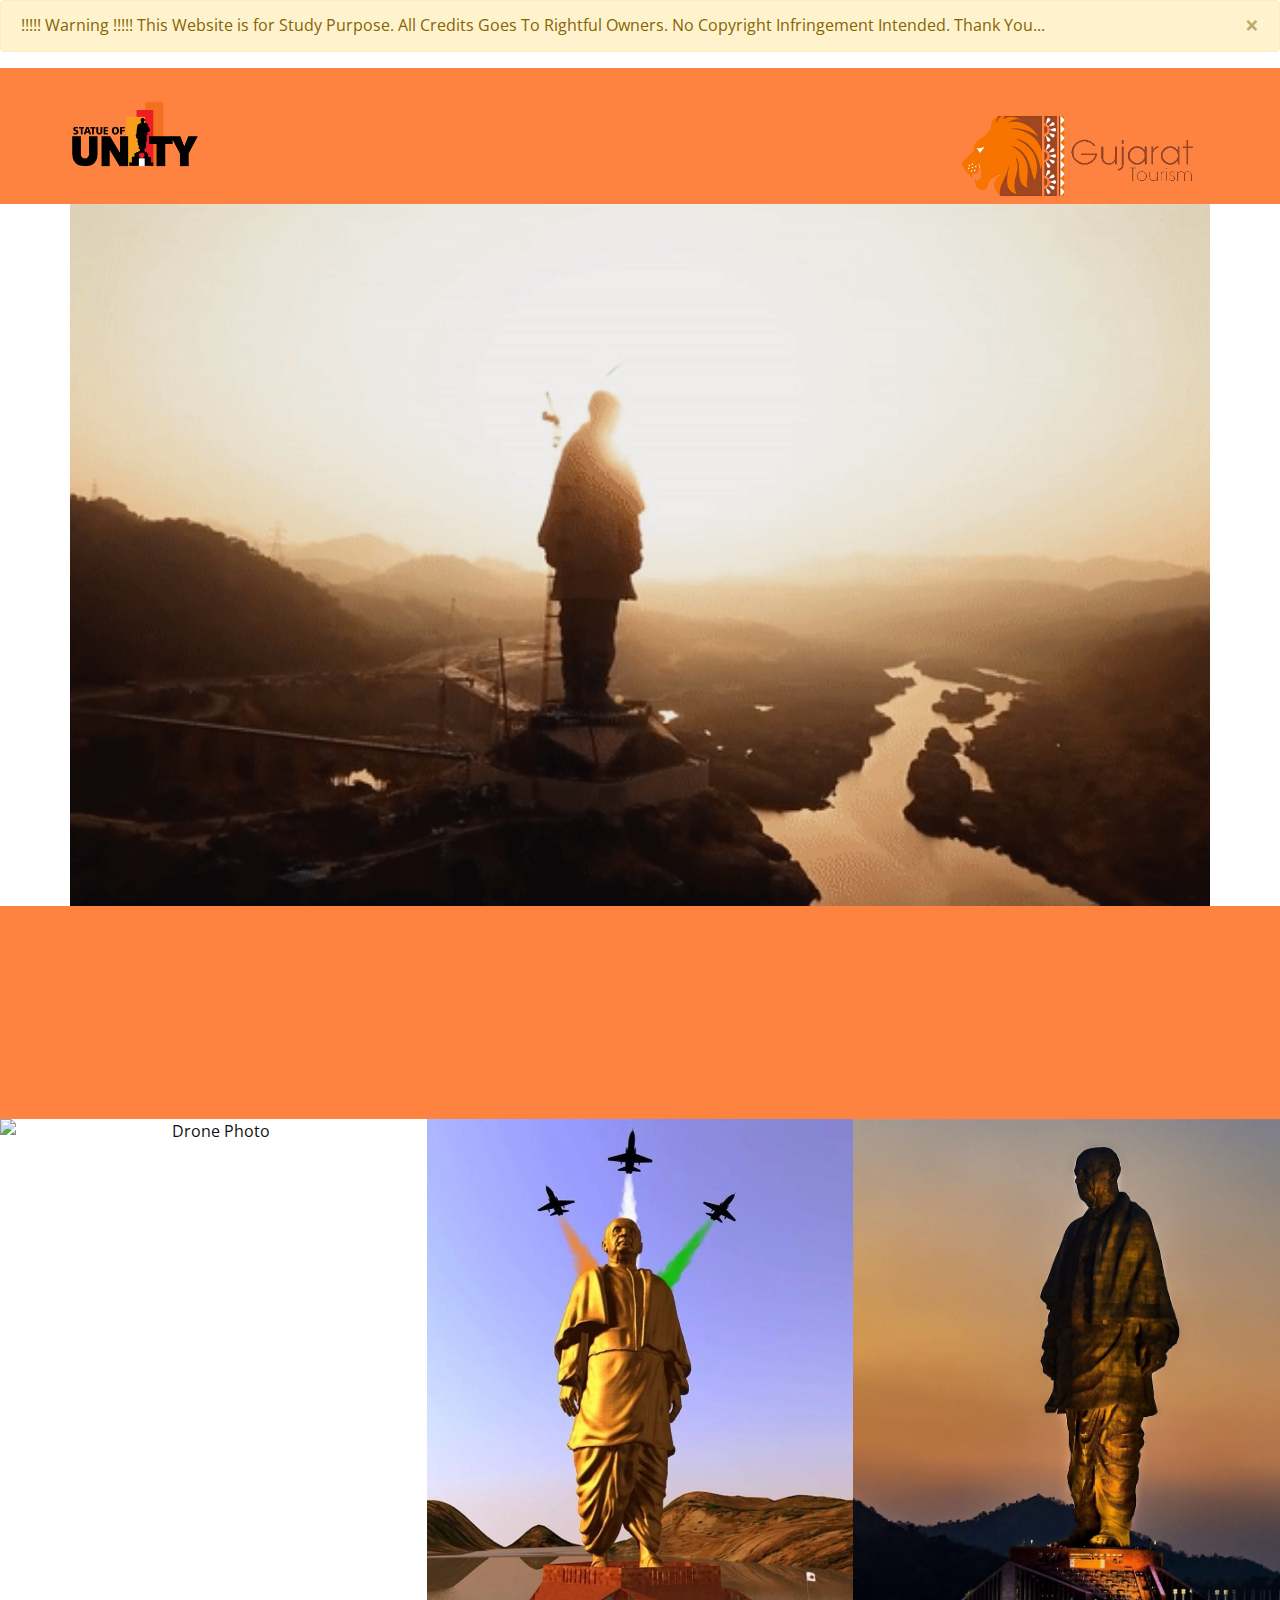
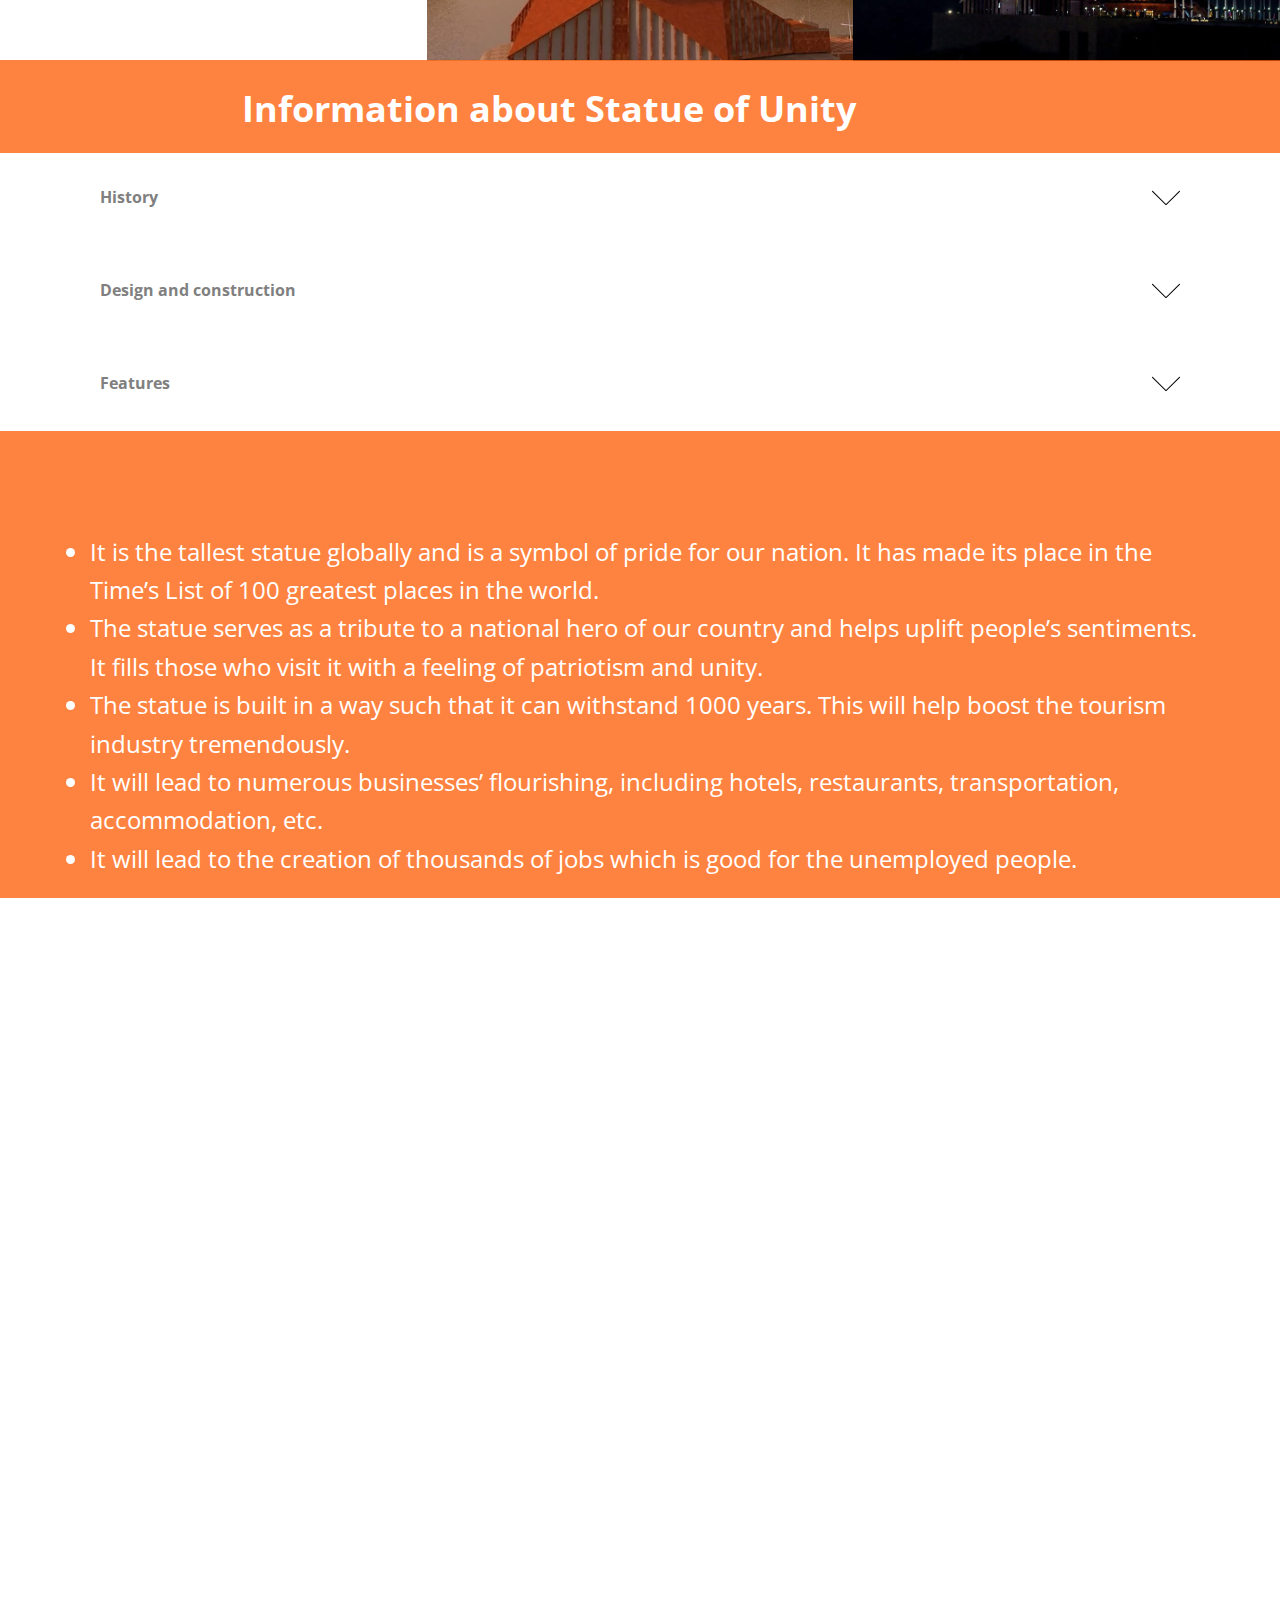
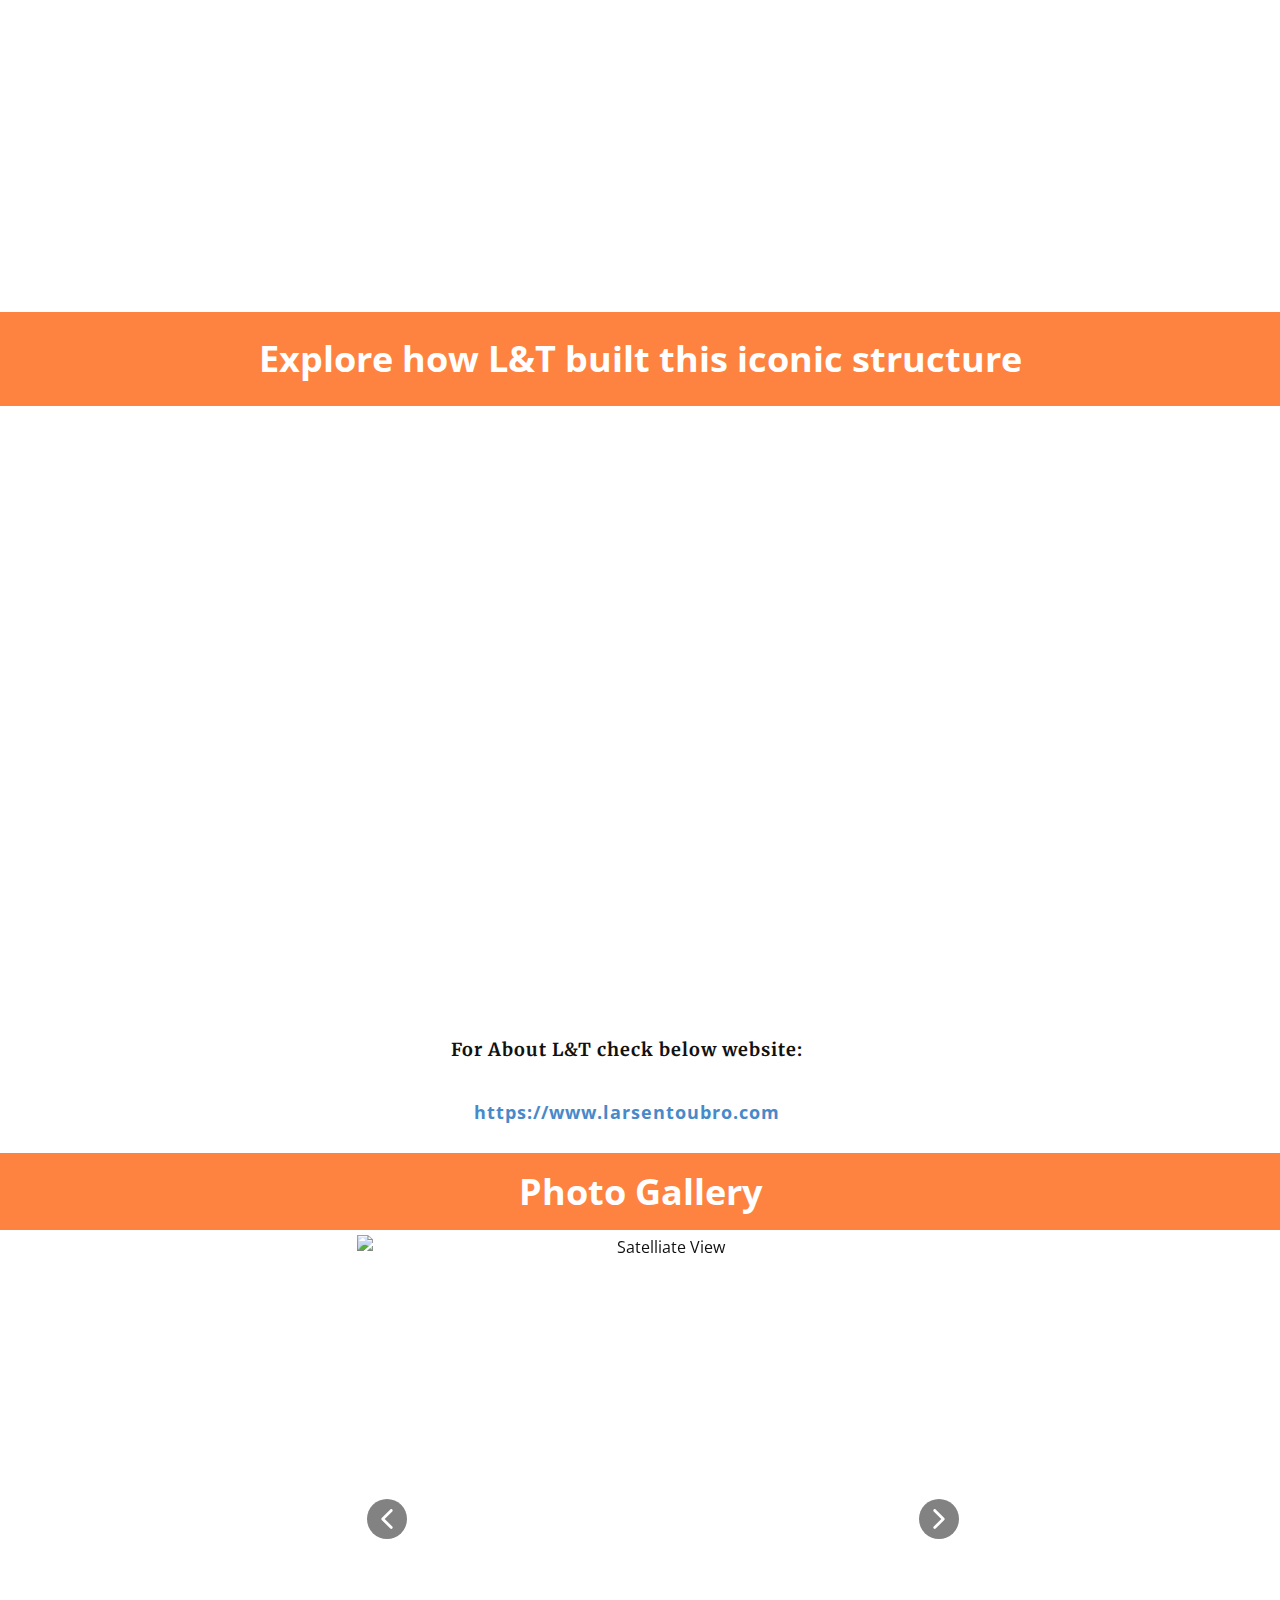
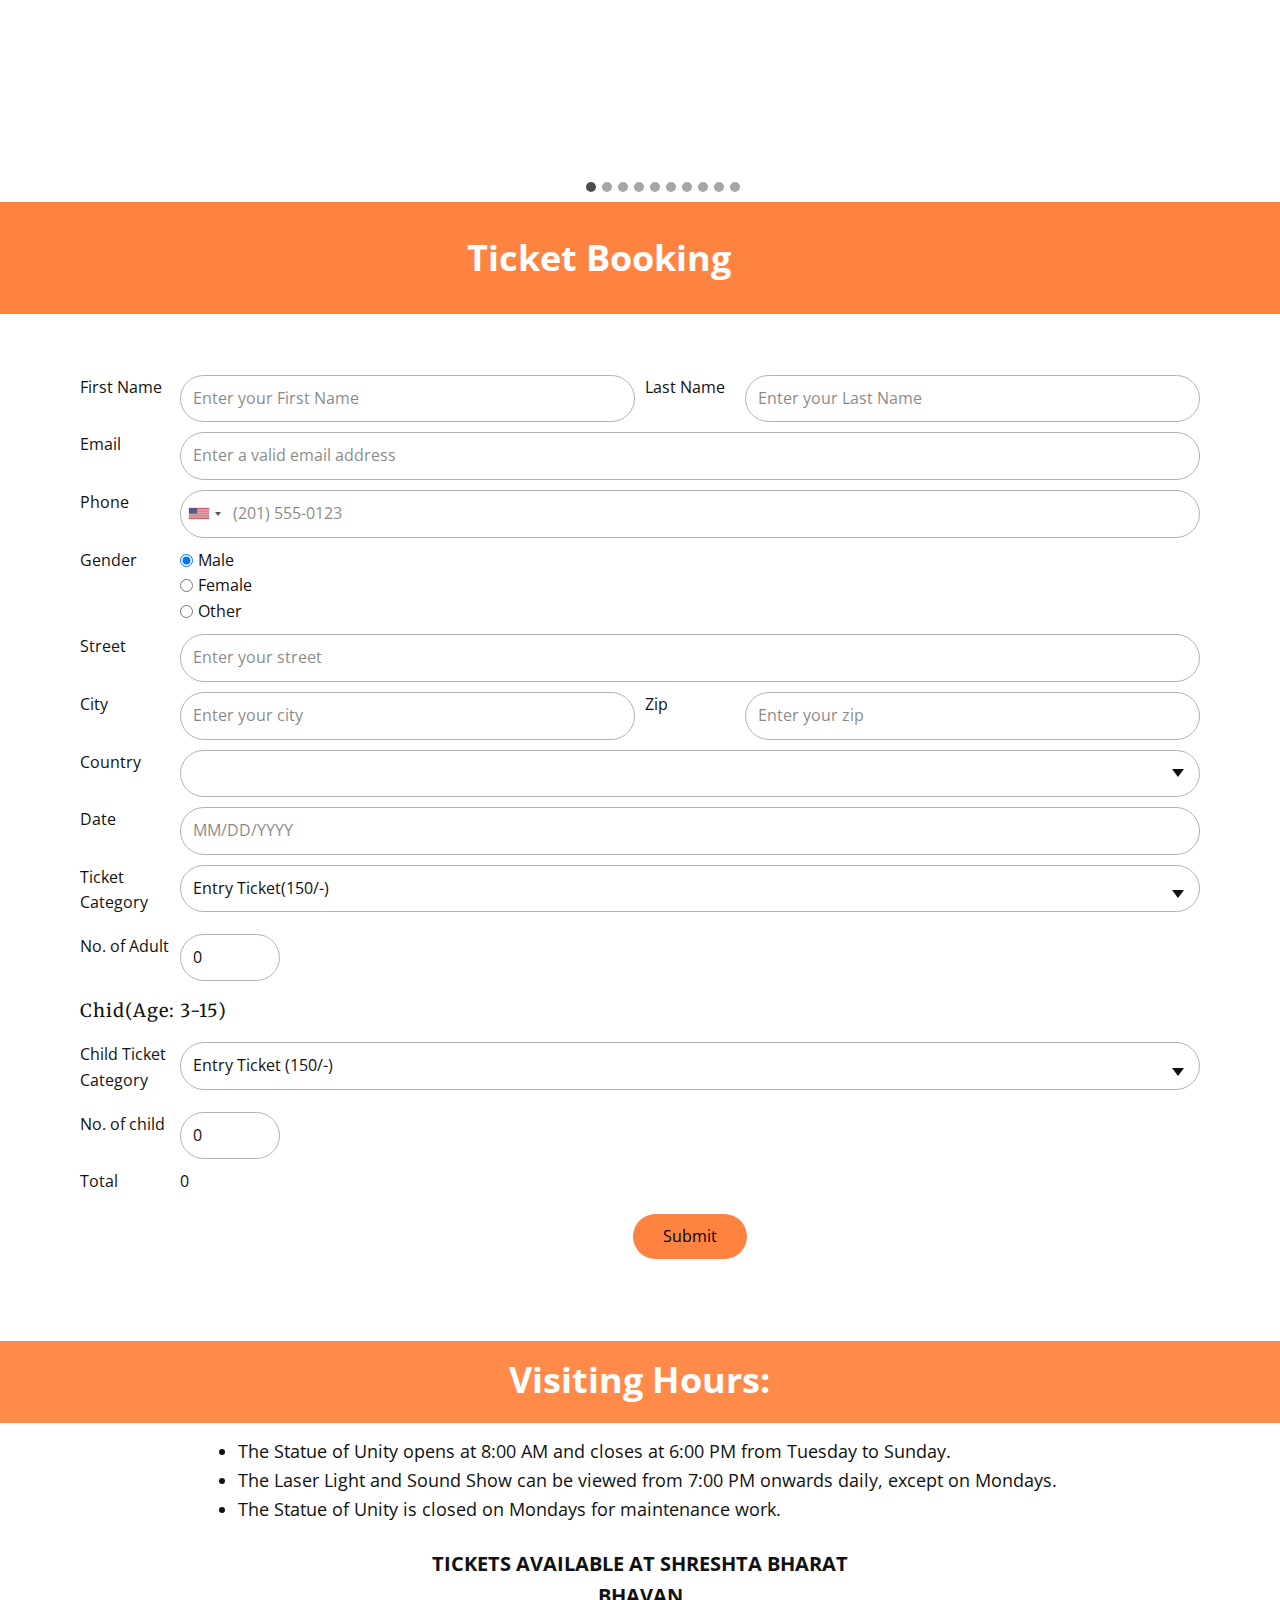
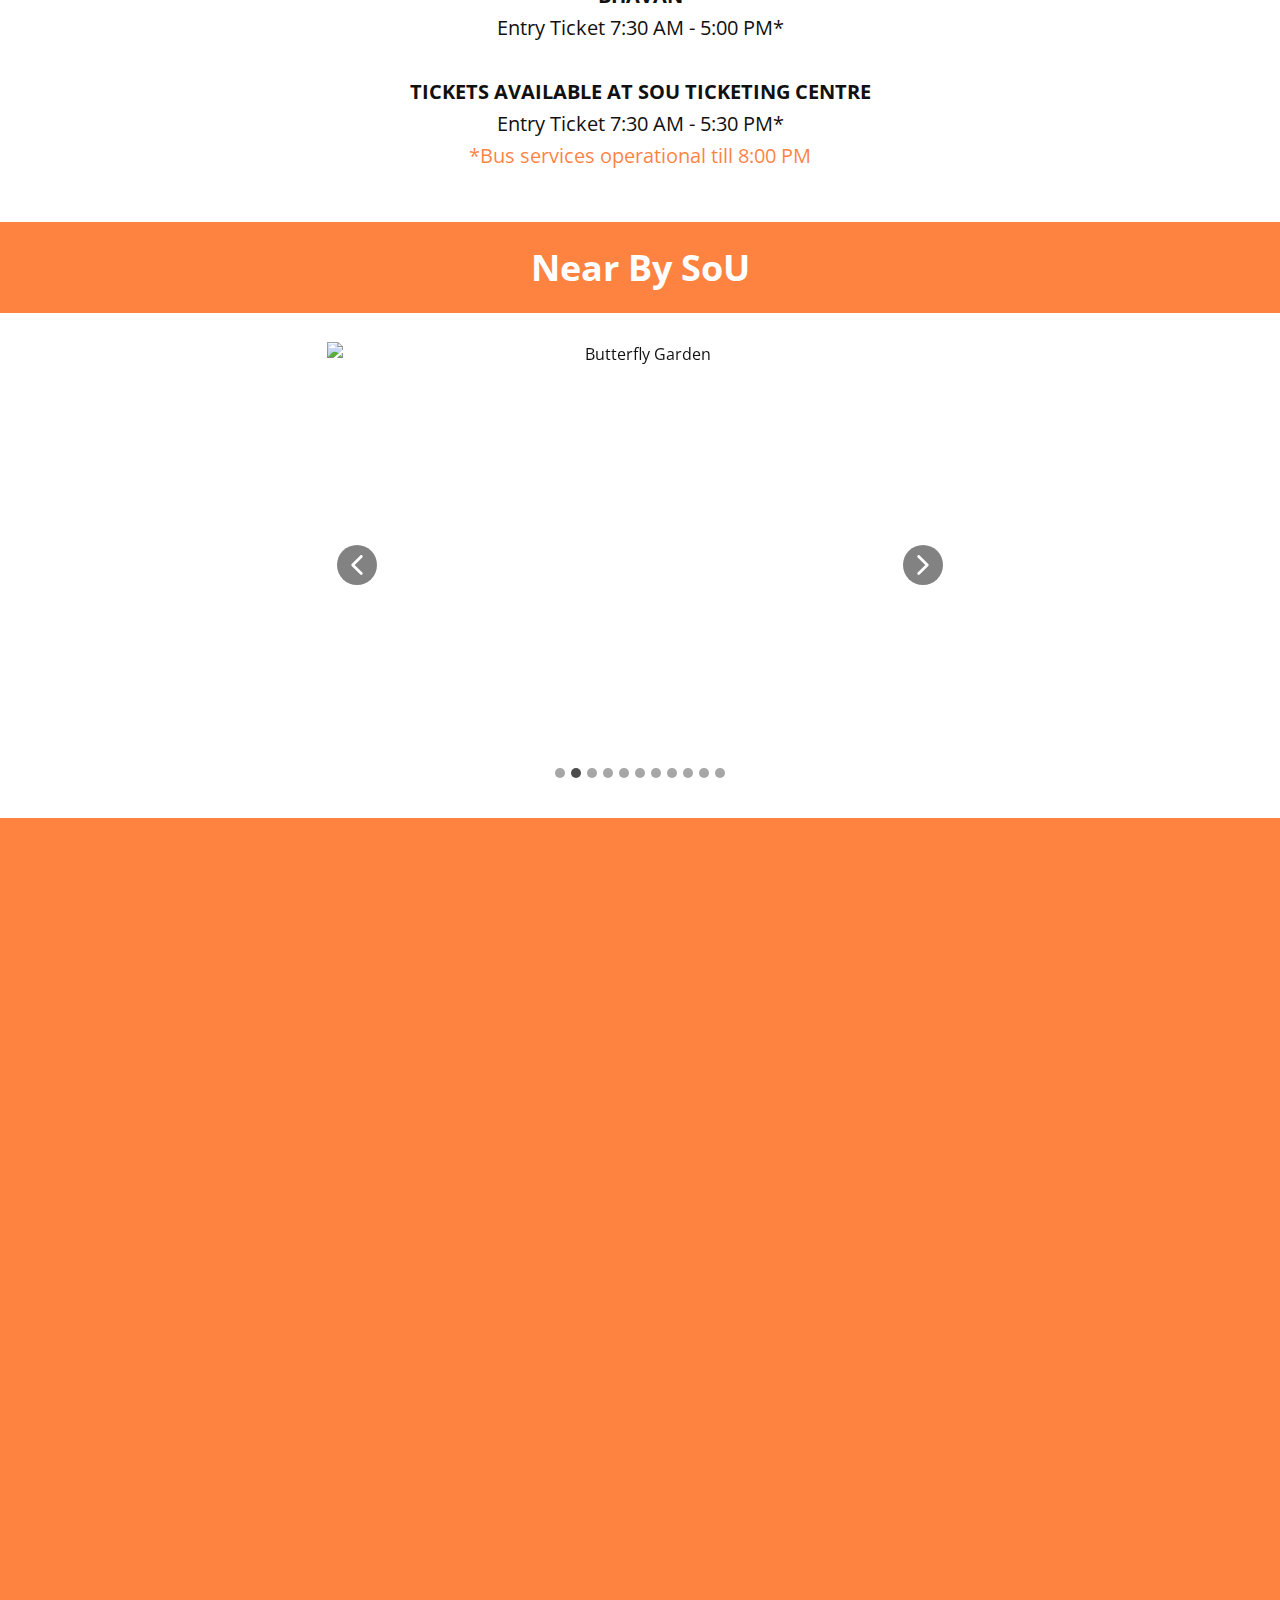
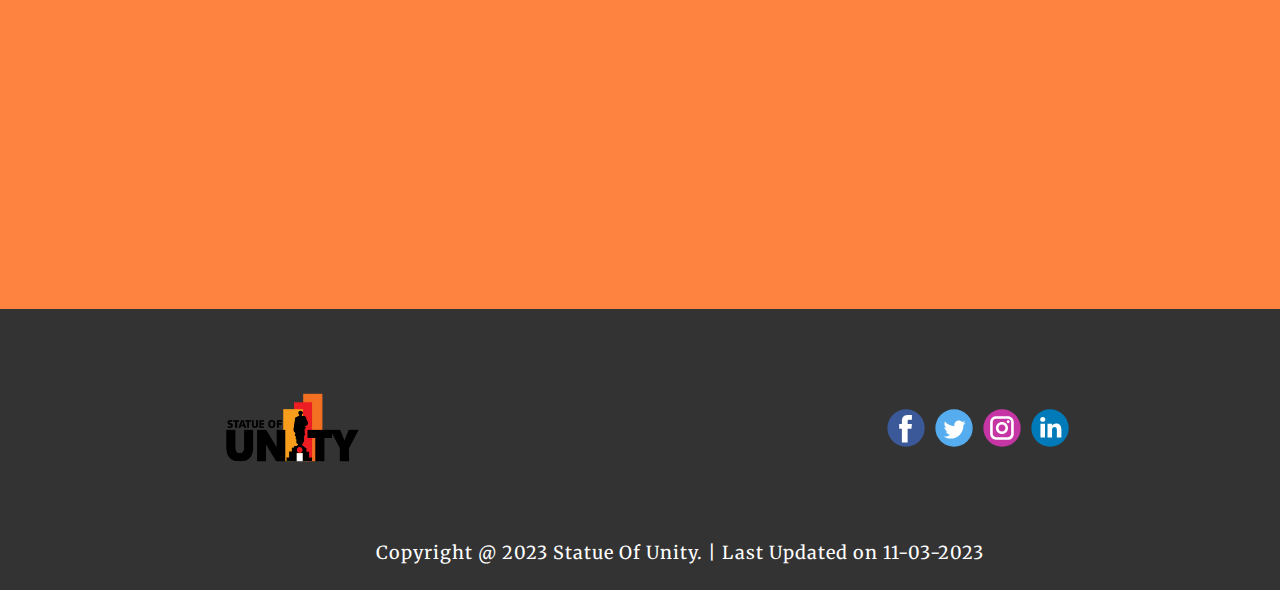
==== commit b00f0c6c: "Update index.html" ====
--- a/index.html
+++ b/index.html
@@ -1245,7 +1245,7 @@
 
   <footer class="u-align-center-md u-align-center-sm u-align-center-xs u-clearfix u-footer u-grey-80" id="sec-0813">
     <div class="u-clearfix u-sheet u-sheet-1">
-      <a href="https://nicepage.com" class="u-image u-logo u-image-1" data-image-width="512" data-image-height="512">
+      <a href="https://naitultadvi.github.io/souHostbyNT.git.io/" class="u-image u-logo u-image-1" data-image-width="512" data-image-height="512">
         <img src="images/statue-of-unity-1-1100882.png" class="u-logo-image u-logo-image-1">
       </a>
       <div class="u-align-left u-social-icons u-spacing-10 u-social-icons-1">
@@ -1307,4 +1307,4 @@
   </footer>
 </body>
 
-</html>+</html>
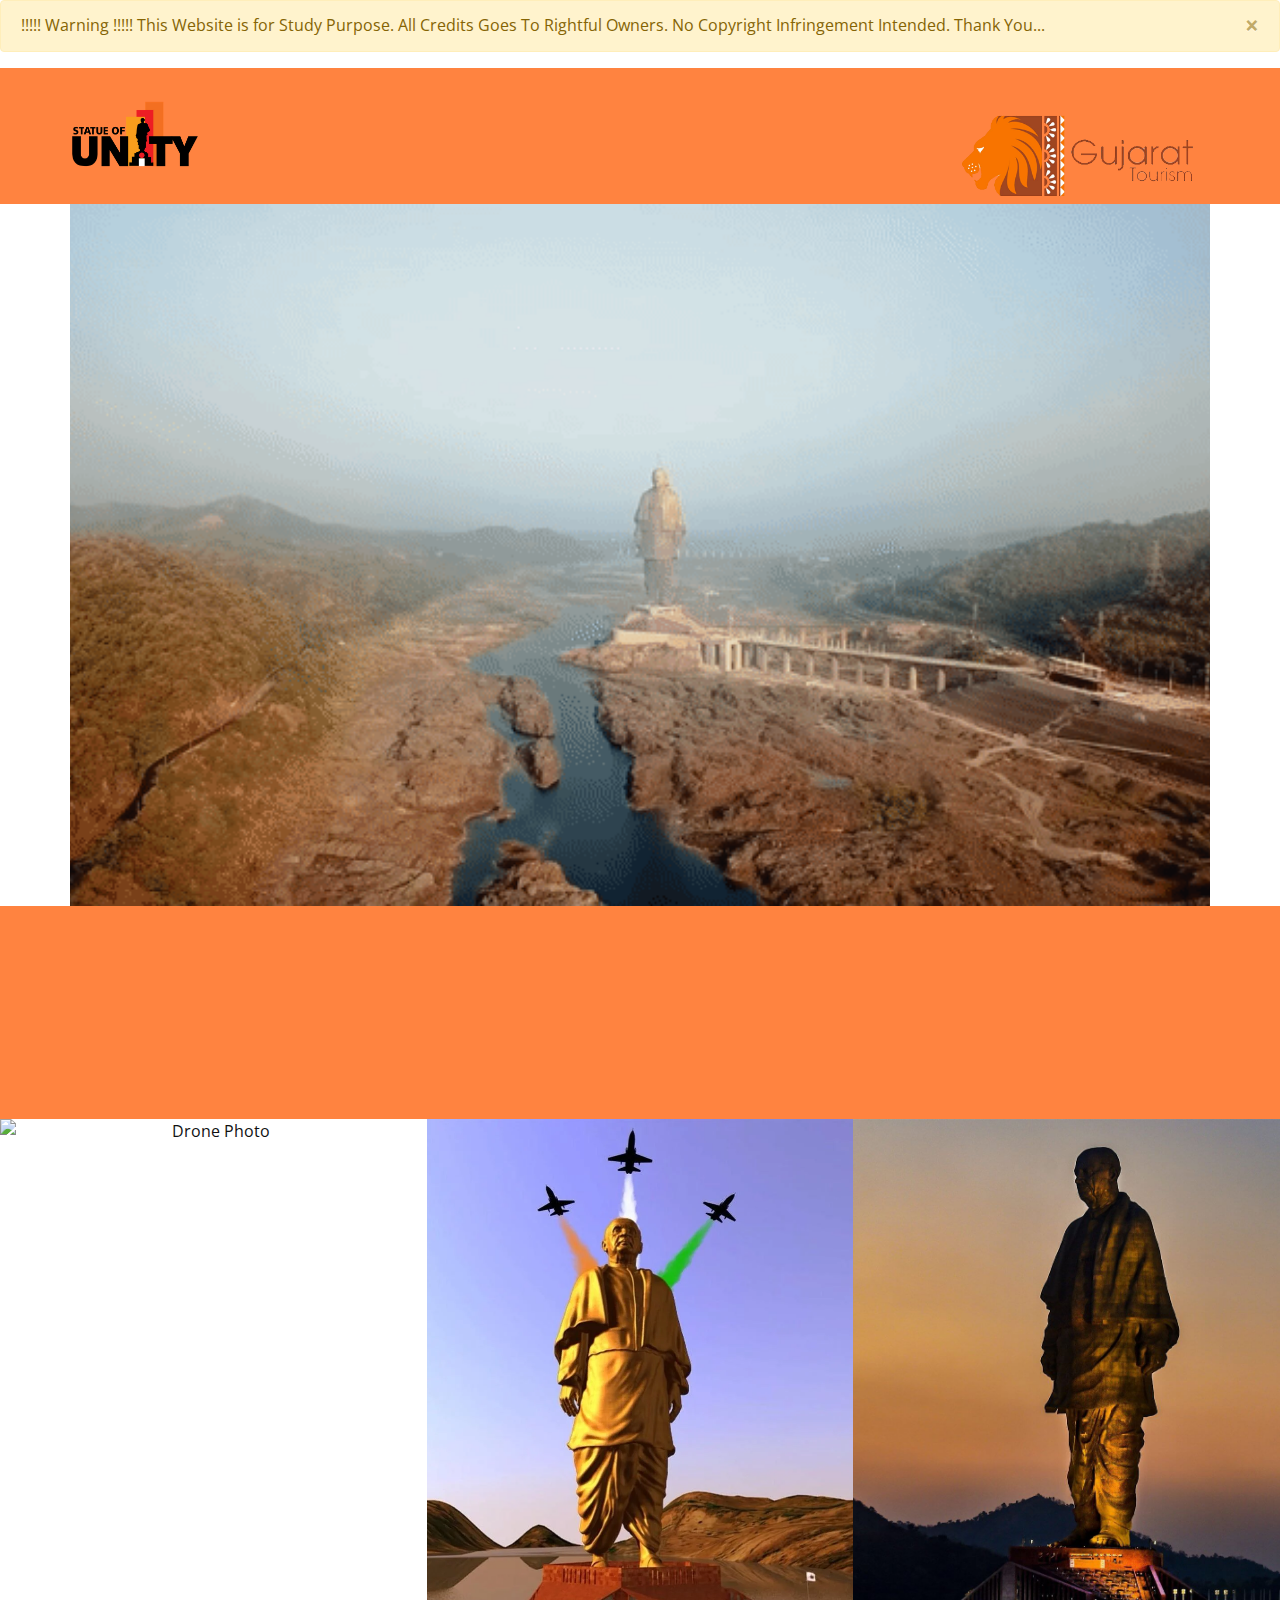
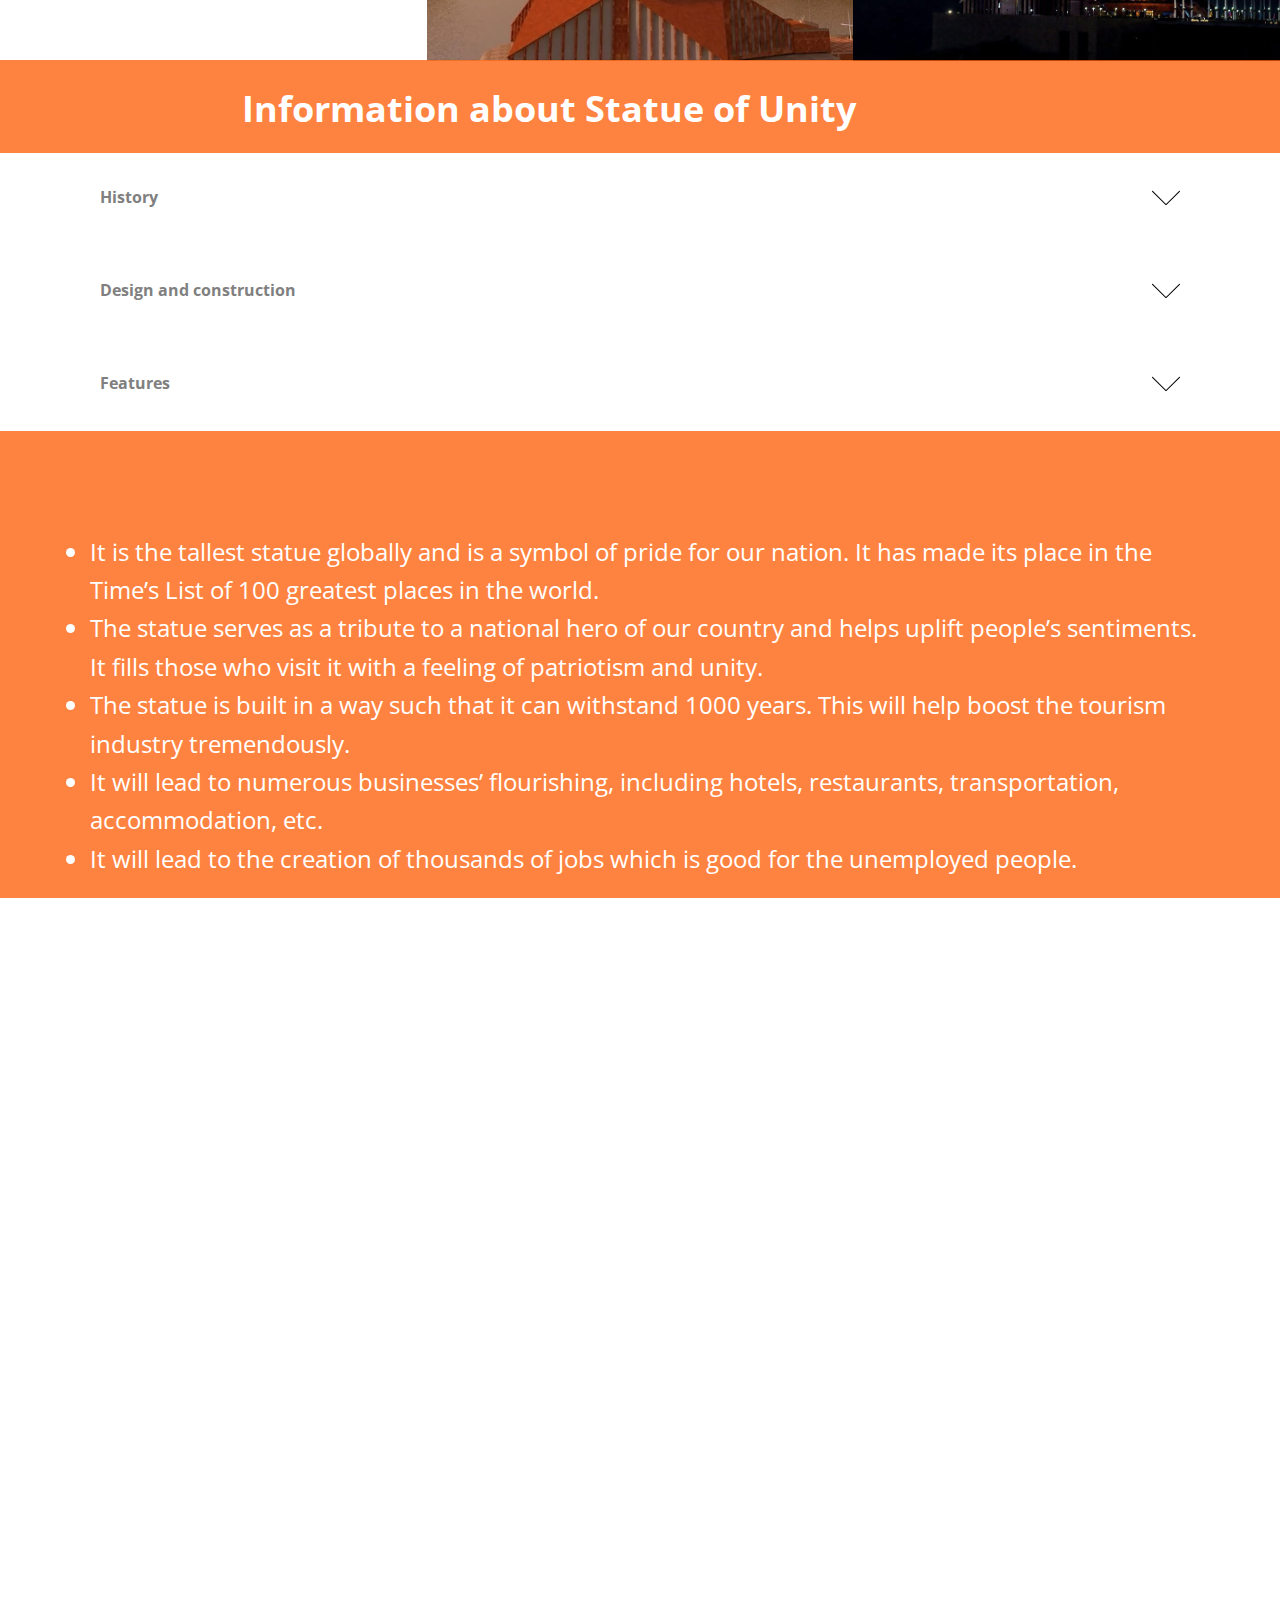
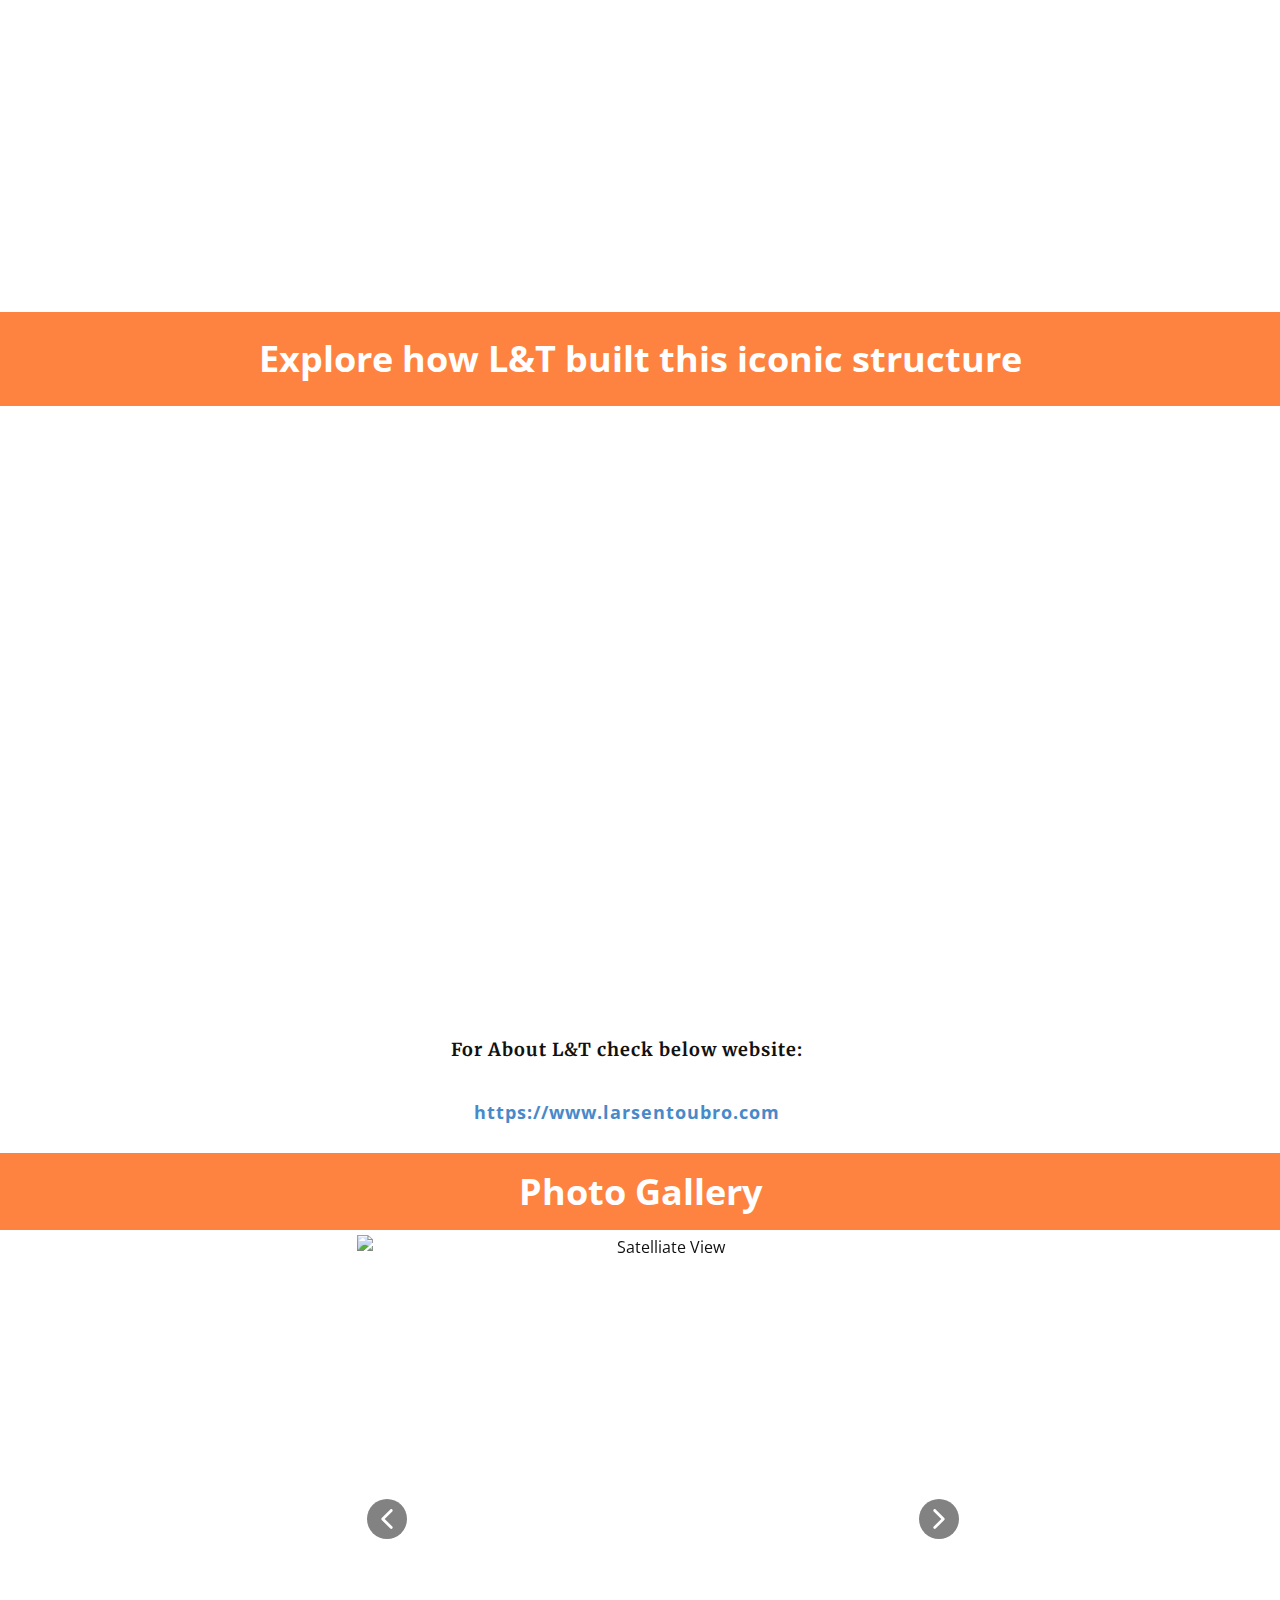
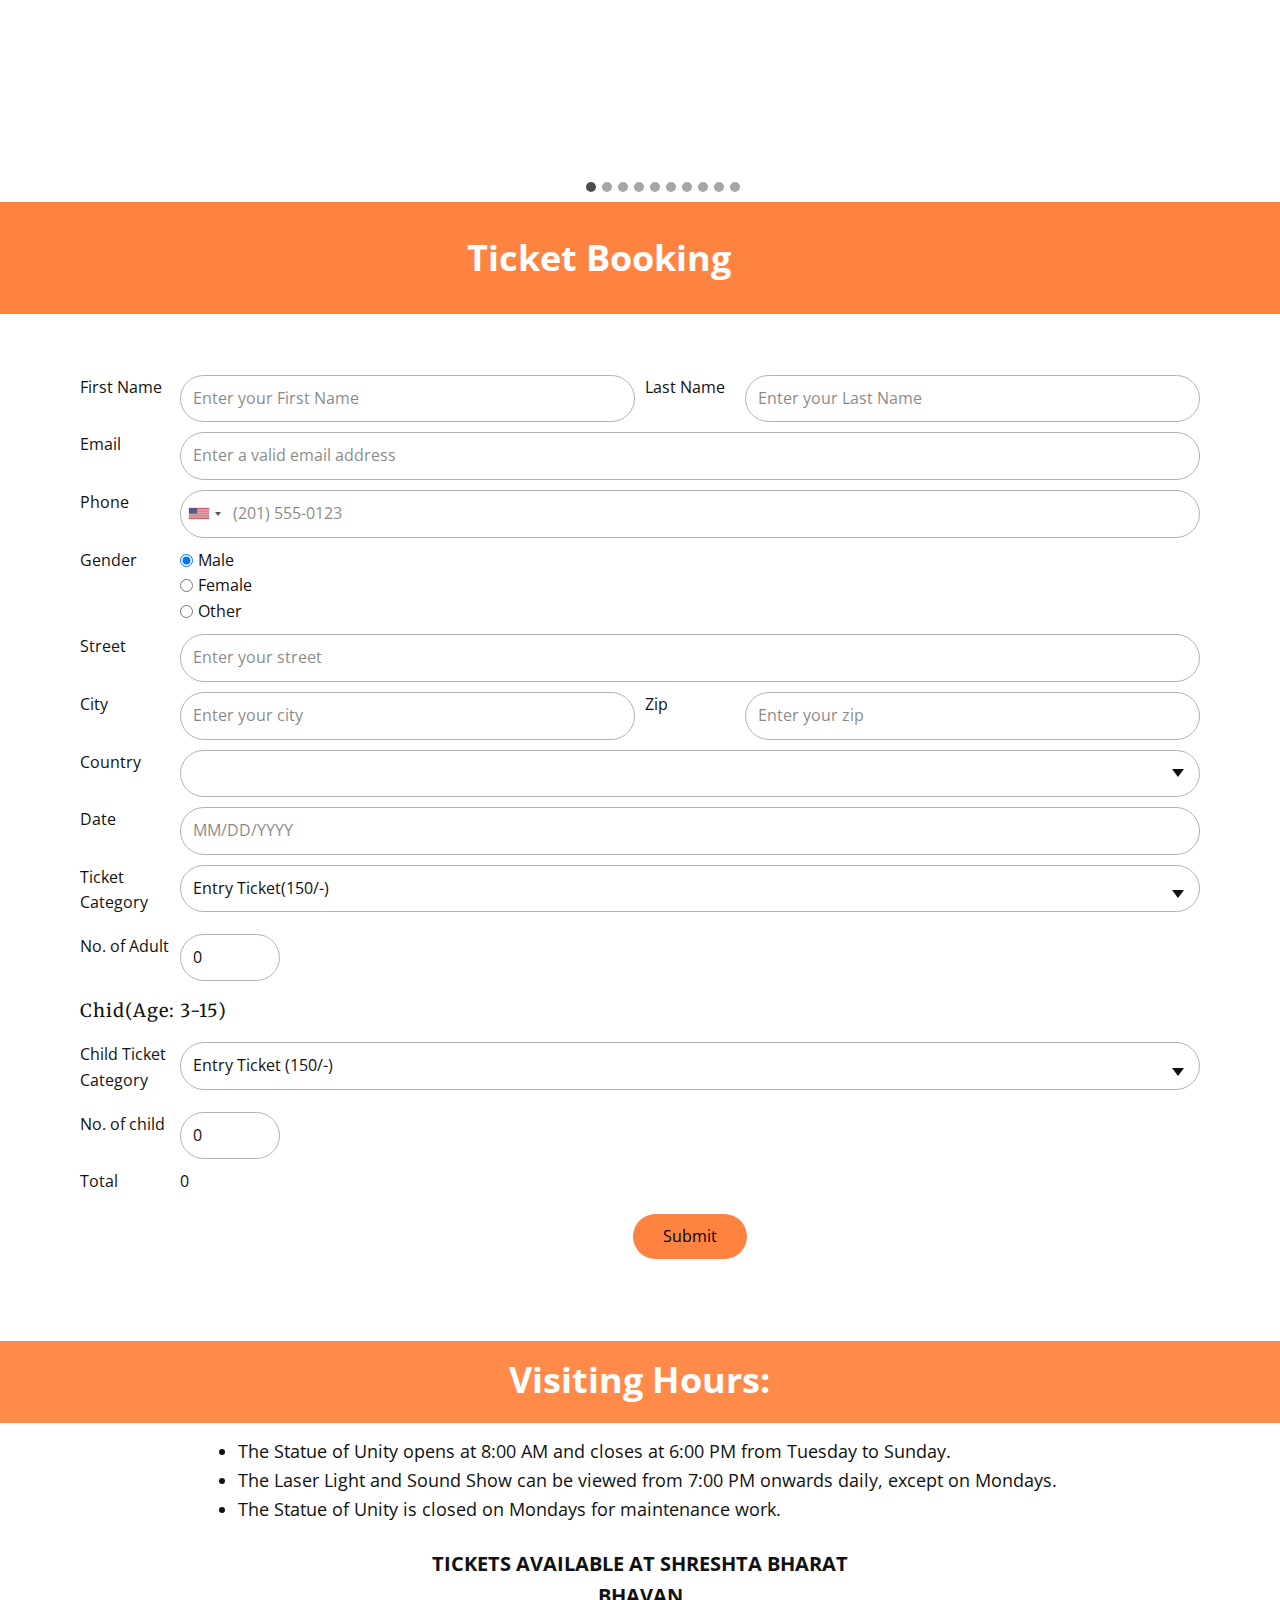
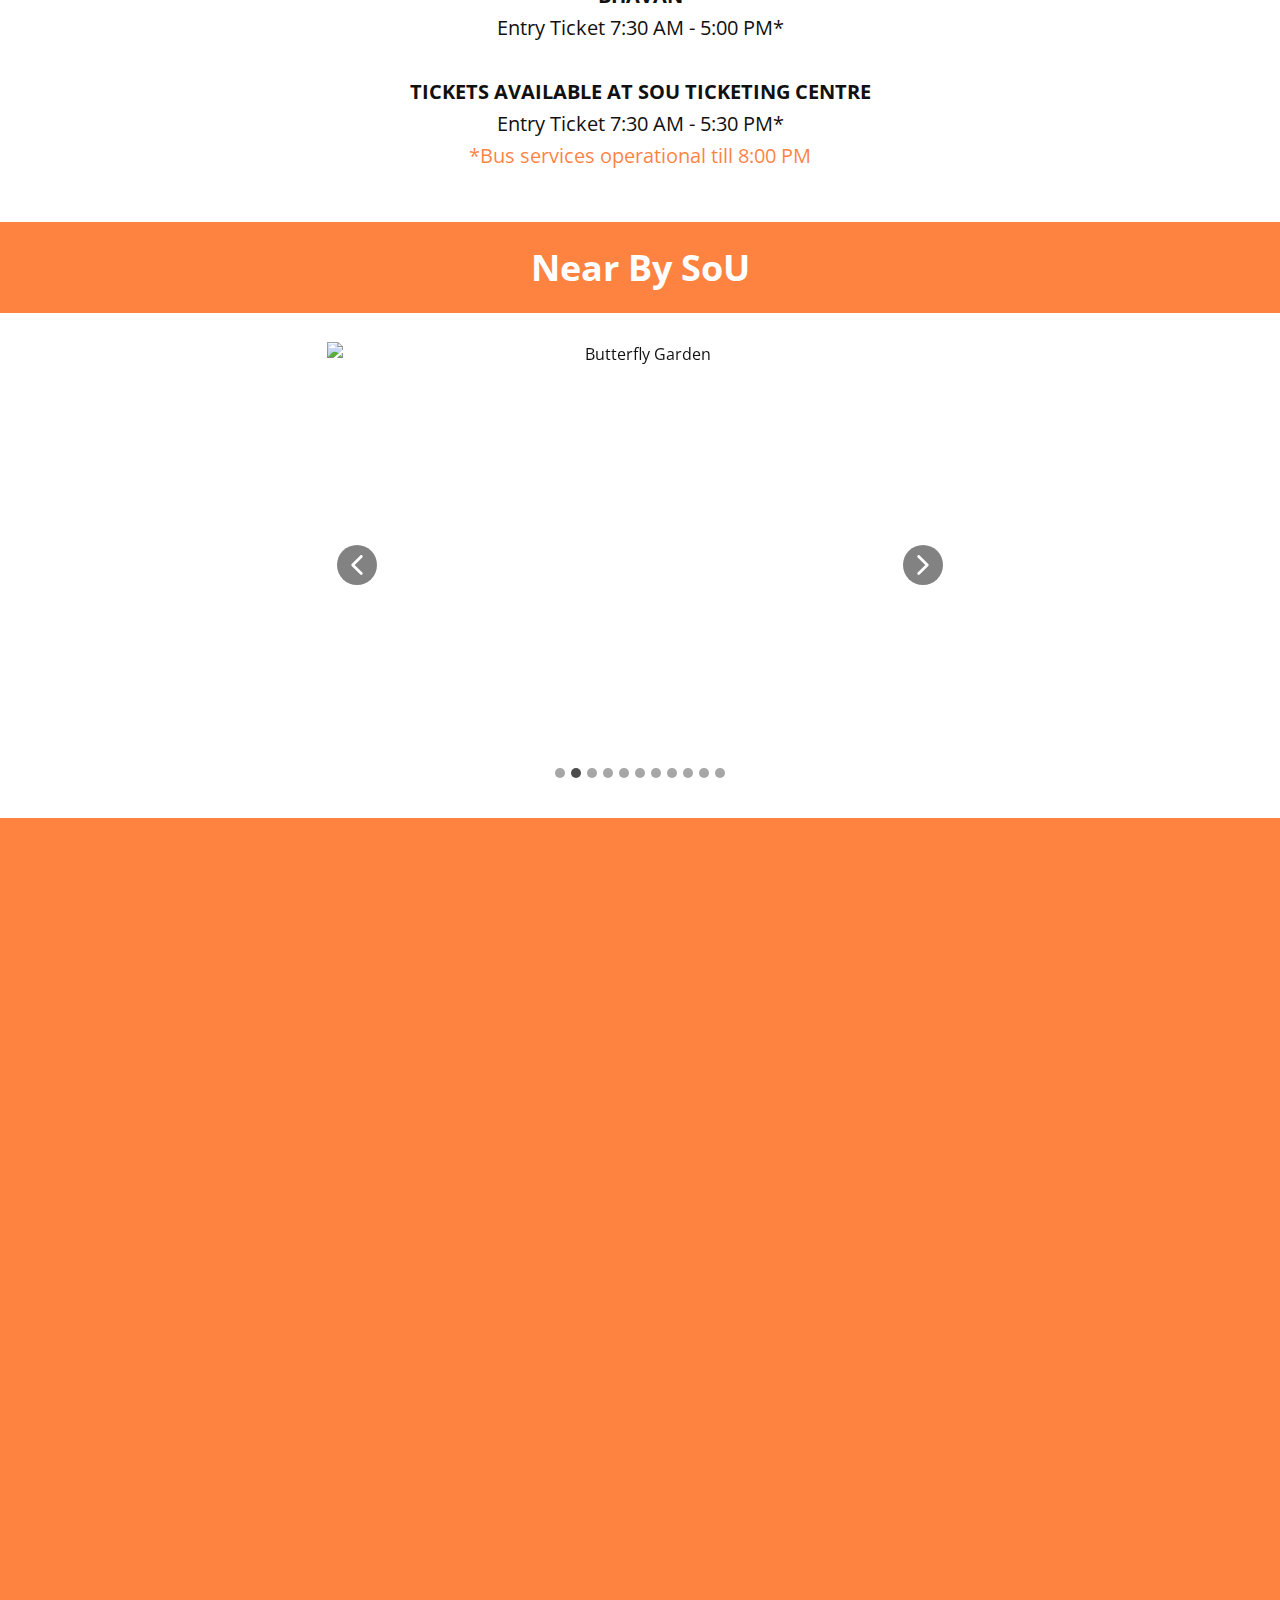
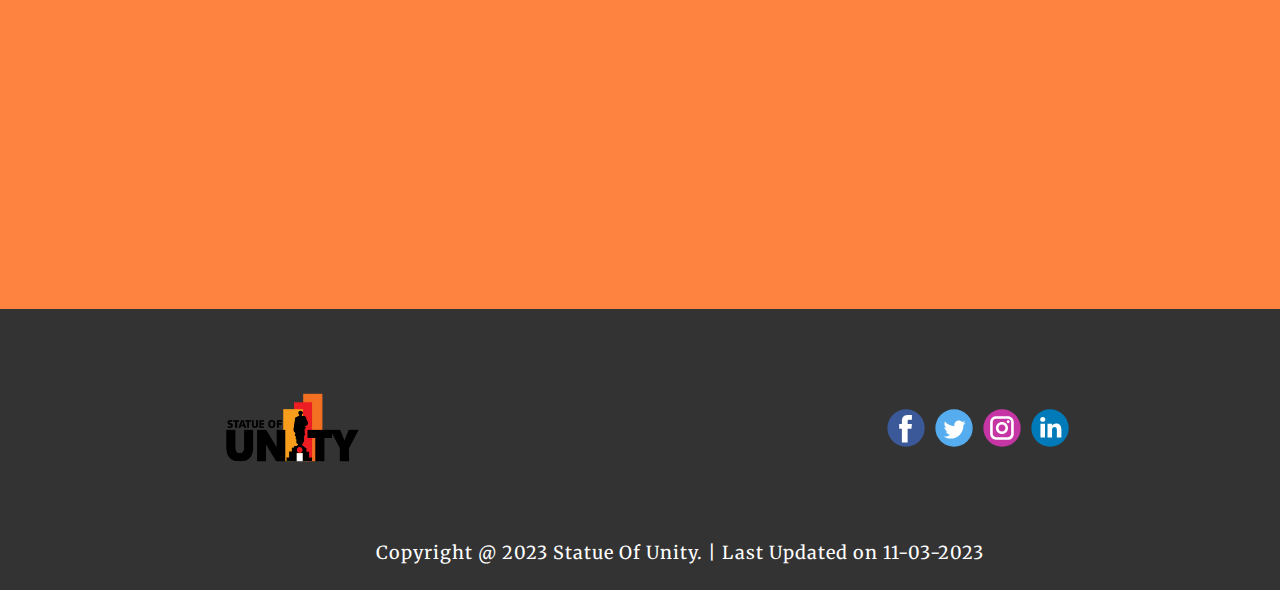
==== commit 72e9099d: "Update index.html" ====
--- a/index.html
+++ b/index.html
@@ -1,17 +1,15 @@
 <!DOCTYPE html>
 <html style="font-size: 16px;" lang="en">
-
 <head>
   <meta name="viewport" content="width=device-width, initial-scale=1.0">
   <meta charset="utf-8">
   <meta name="keywords" content="​​&nbsp;Information about Statue of Unity, Photo Gallery">
   <meta name="description" content="">
-  <title>Home</title>
+  <title>Statue Of Unity </title>
   <link rel="stylesheet" href="nicepage.css" media="screen">
   <link rel="stylesheet" href="Home.css" media="screen">
   <script class="u-script" type="text/javascript" src="jquery.js" defer=""></script>
   <script class="u-script" type="text/javascript" src="nicepage.js" defer=""></script>
-  <meta name="generator" content="Nicepage 5.6.2, nicepage.com">
   <meta name="referrer" content="origin">
   <link id="u-theme-google-font" rel="stylesheet"
     href="https://fonts.googleapis.com/css?family=Open+Sans:300,300i,400,400i,500,500i,600,600i,700,700i,800,800i">
@@ -27,14 +25,11 @@
   <meta name="theme-color" content="#478ac9">
   <meta property="og:title" content="Home">
   <meta property="og:type" content="website">
-
   <meta data-intl-tel-input-cdn-path="intlTelInput/" />
   <!-- Bootstrap CSS -->
   <link rel="stylesheet" href="https://cdn.jsdelivr.net/npm/bootstrap@4.0.0/dist/css/bootstrap.min.css"
     integrity="sha384-Gn5384xqQ1aoWXA+058RXPxPg6fy4IWvTNh0E263XmFcJlSAwiGgFAW/dAiS6JXm" crossorigin="anonymous">
-
 </head>
-
 <body data-home-page="Home.html" data-home-page-title="Home" class="u-body u-xl-mode" data-lang="en">
   <!-- Optional JavaScript -->
   <!-- jQuery first, then Popper.js, then Bootstrap JS -->
@@ -53,7 +48,6 @@
       <span aria-hidden="true">&times;</span>
     </button>
   </div>
-
   <header class="u-clearfix u-custom-color-2 u-header u-header" id="sec-0ff4">
     <div class="u-clearfix u-sheet u-valign-middle u-sheet-1">
       <a href="https://nicepage.com" class="u-hover-feature u-image u-logo u-image-1" data-image-width="512"
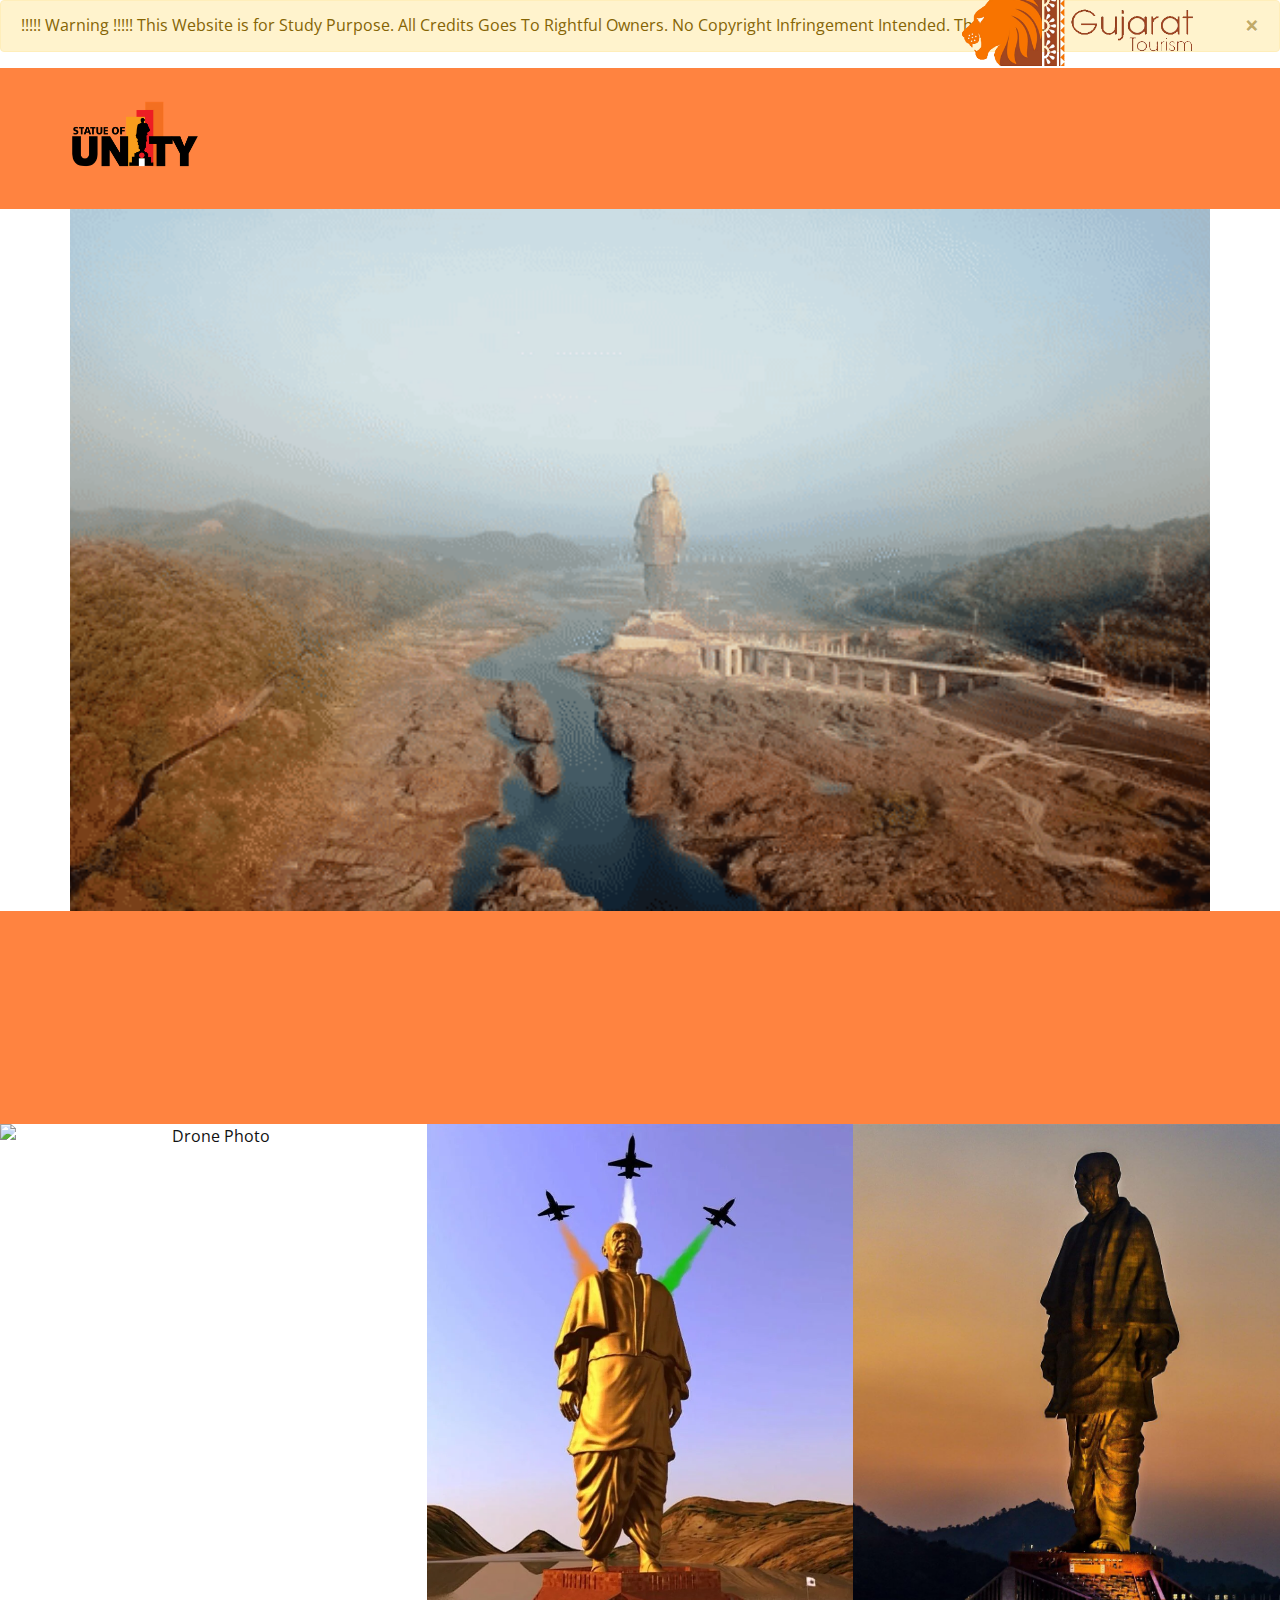
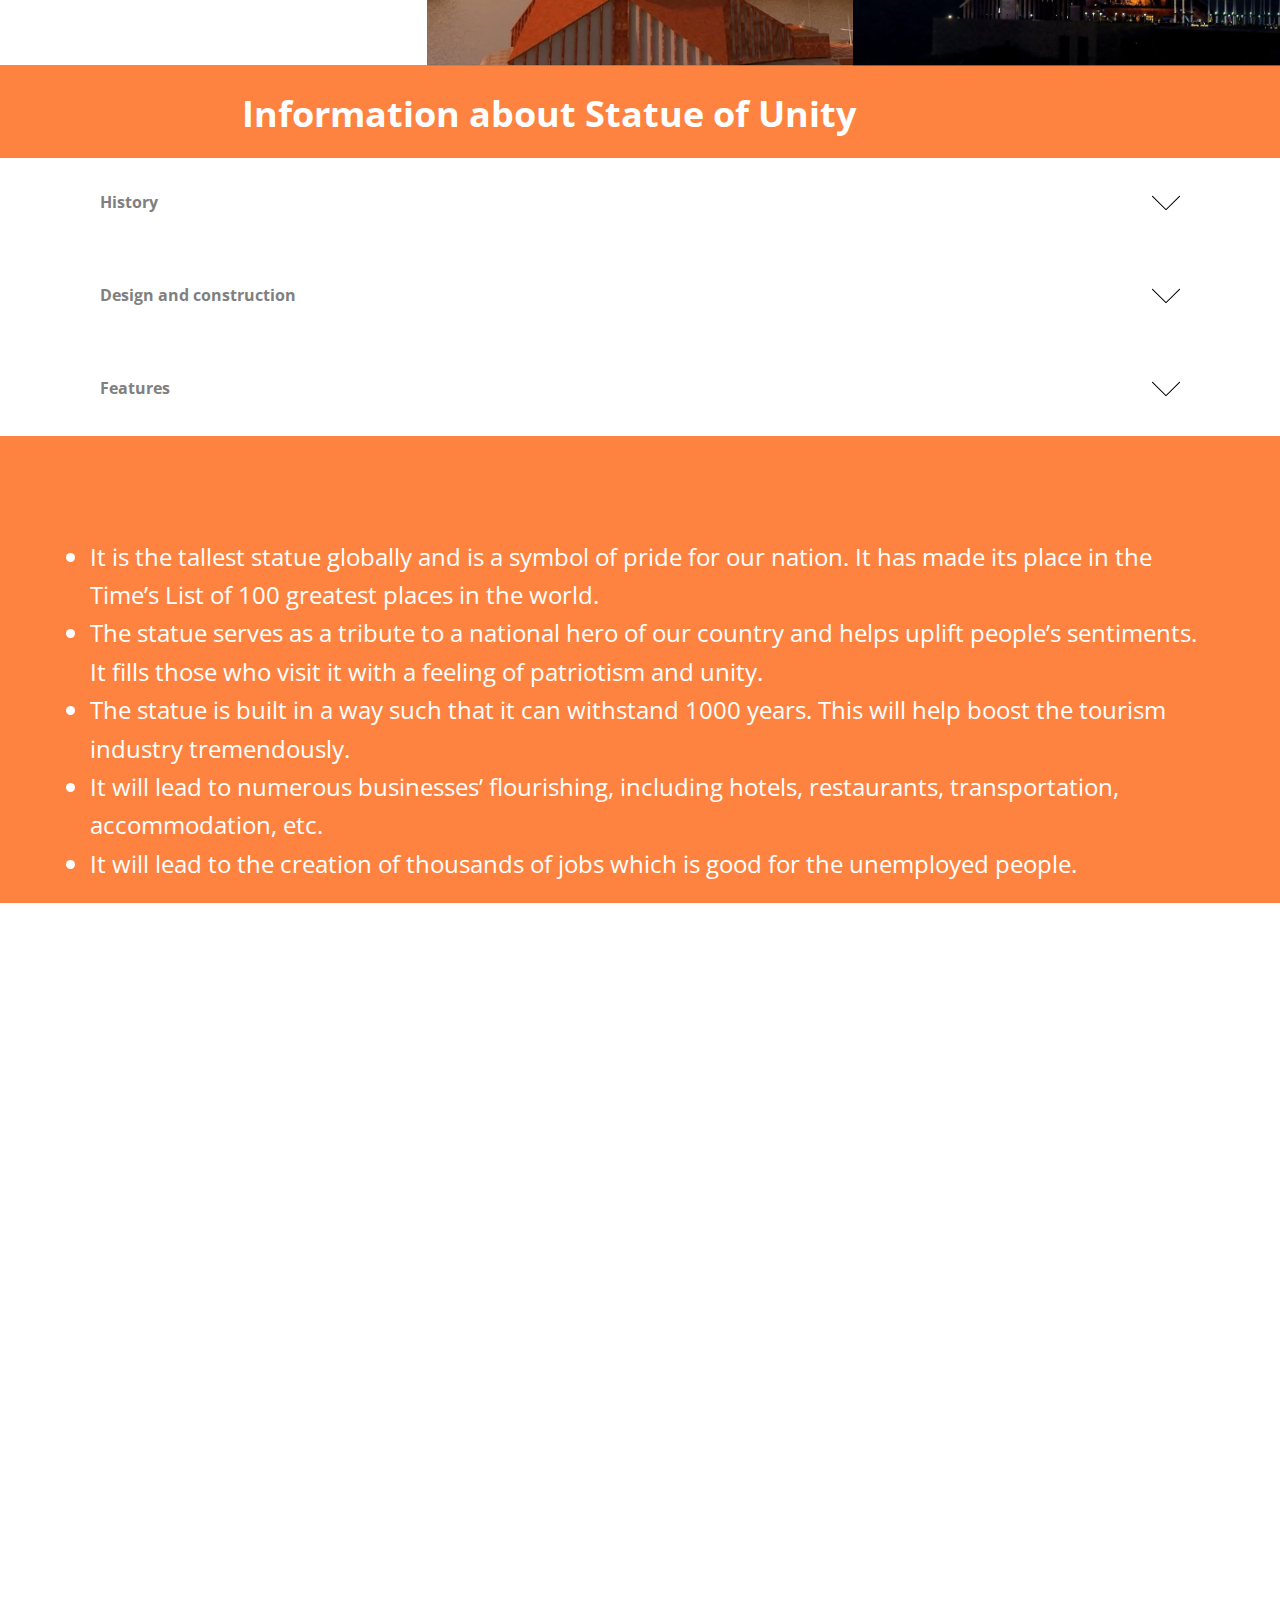
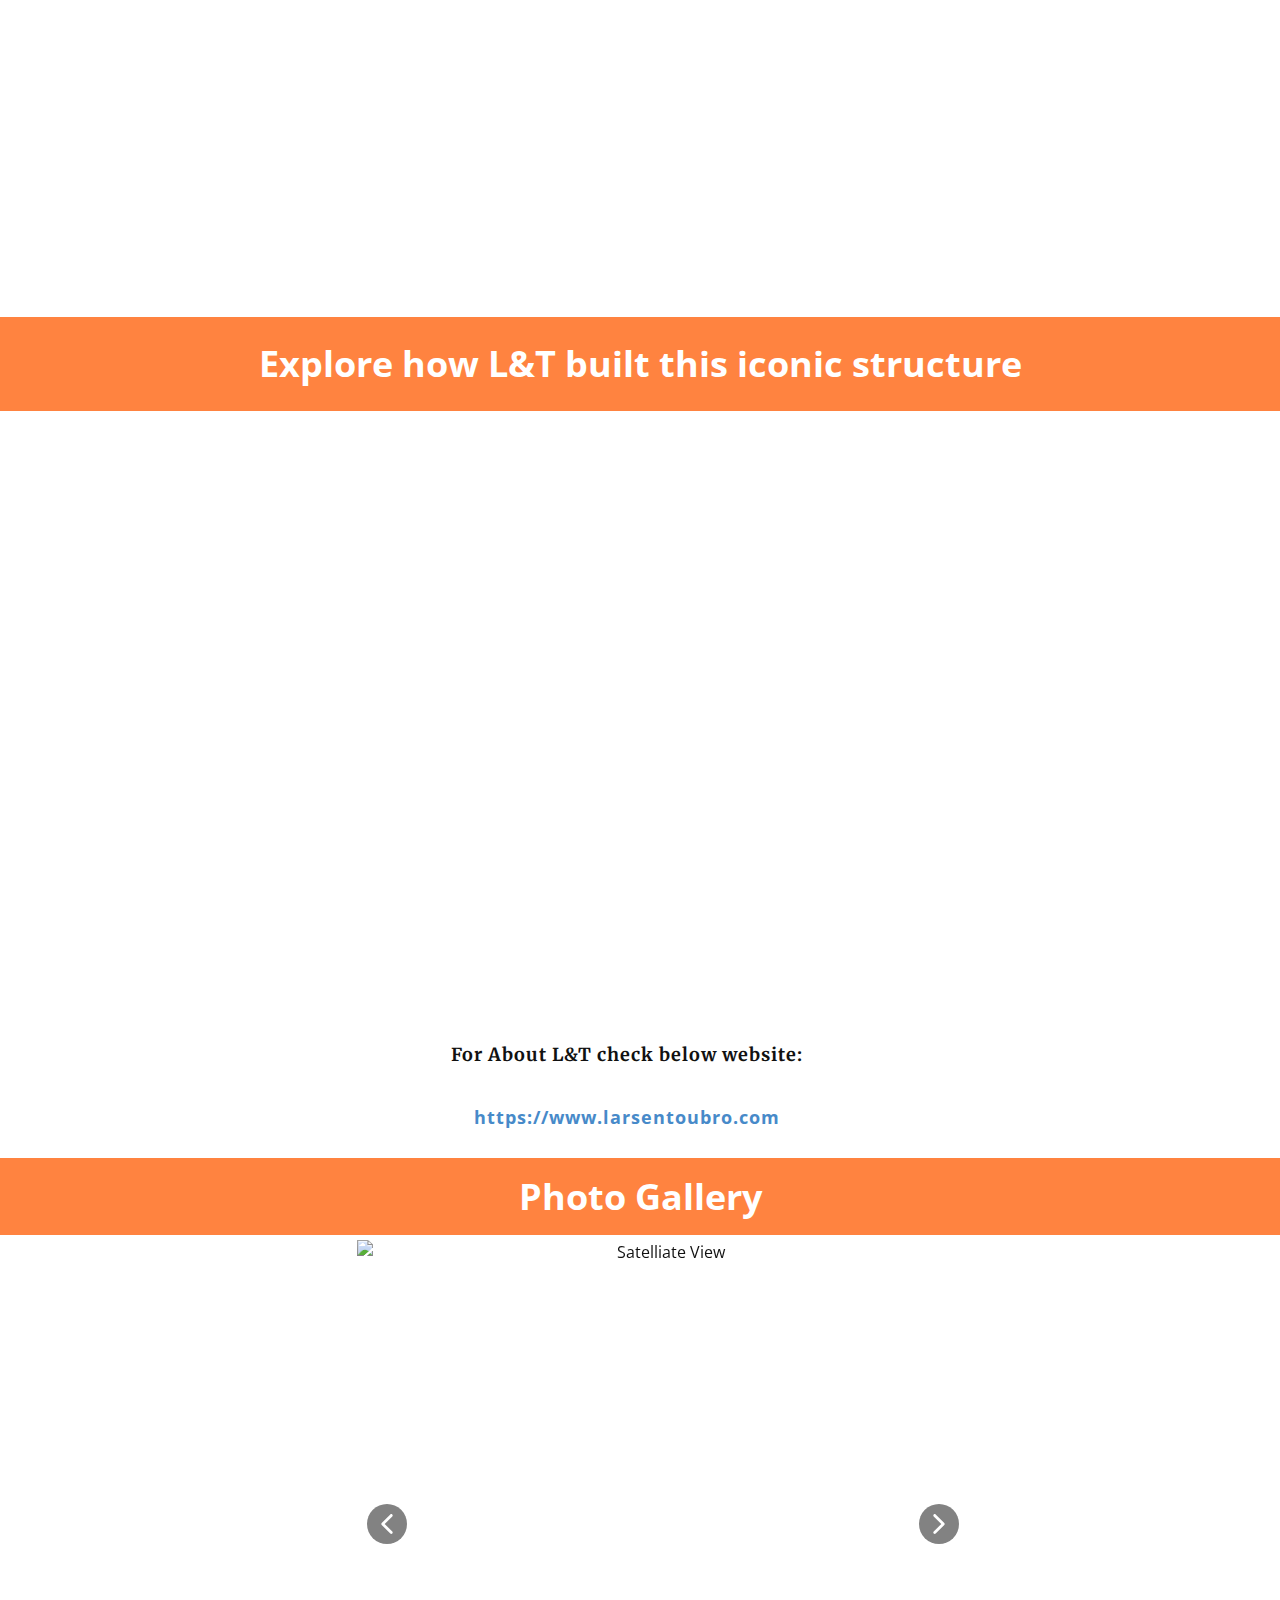
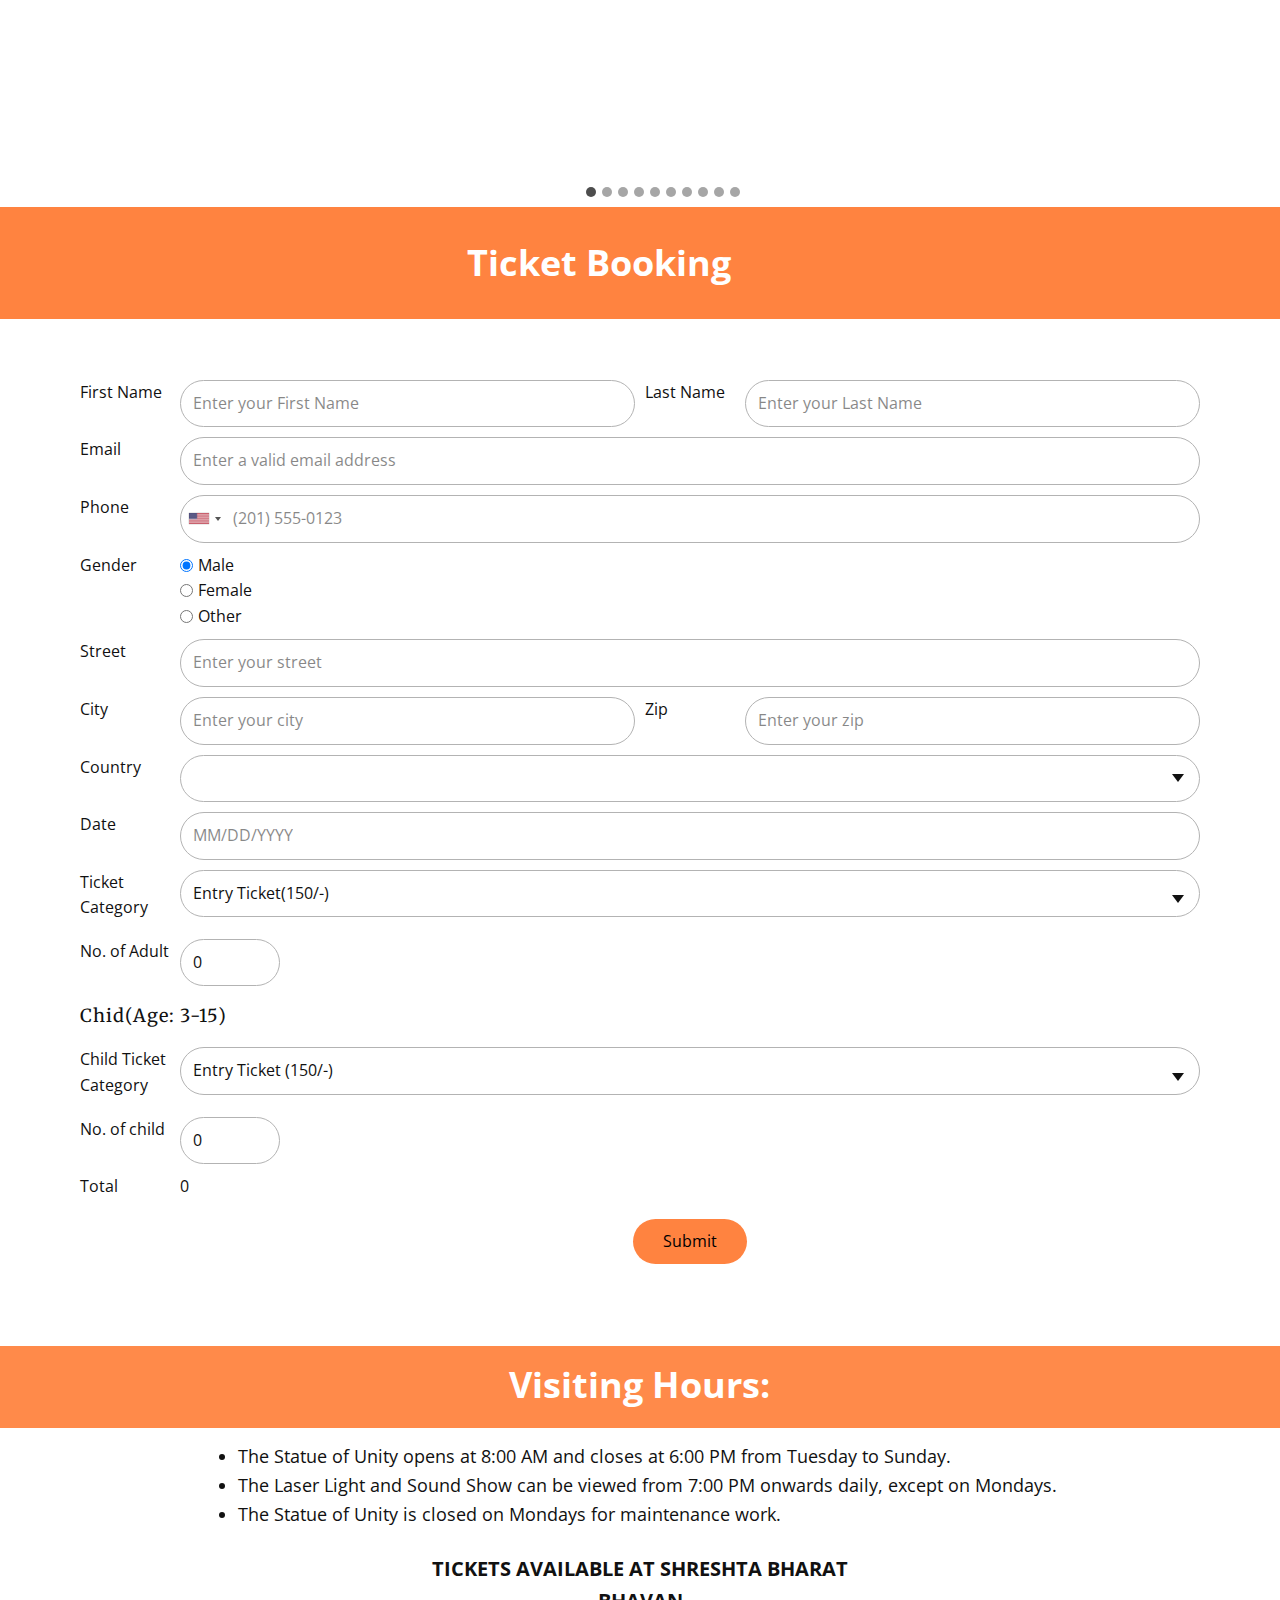
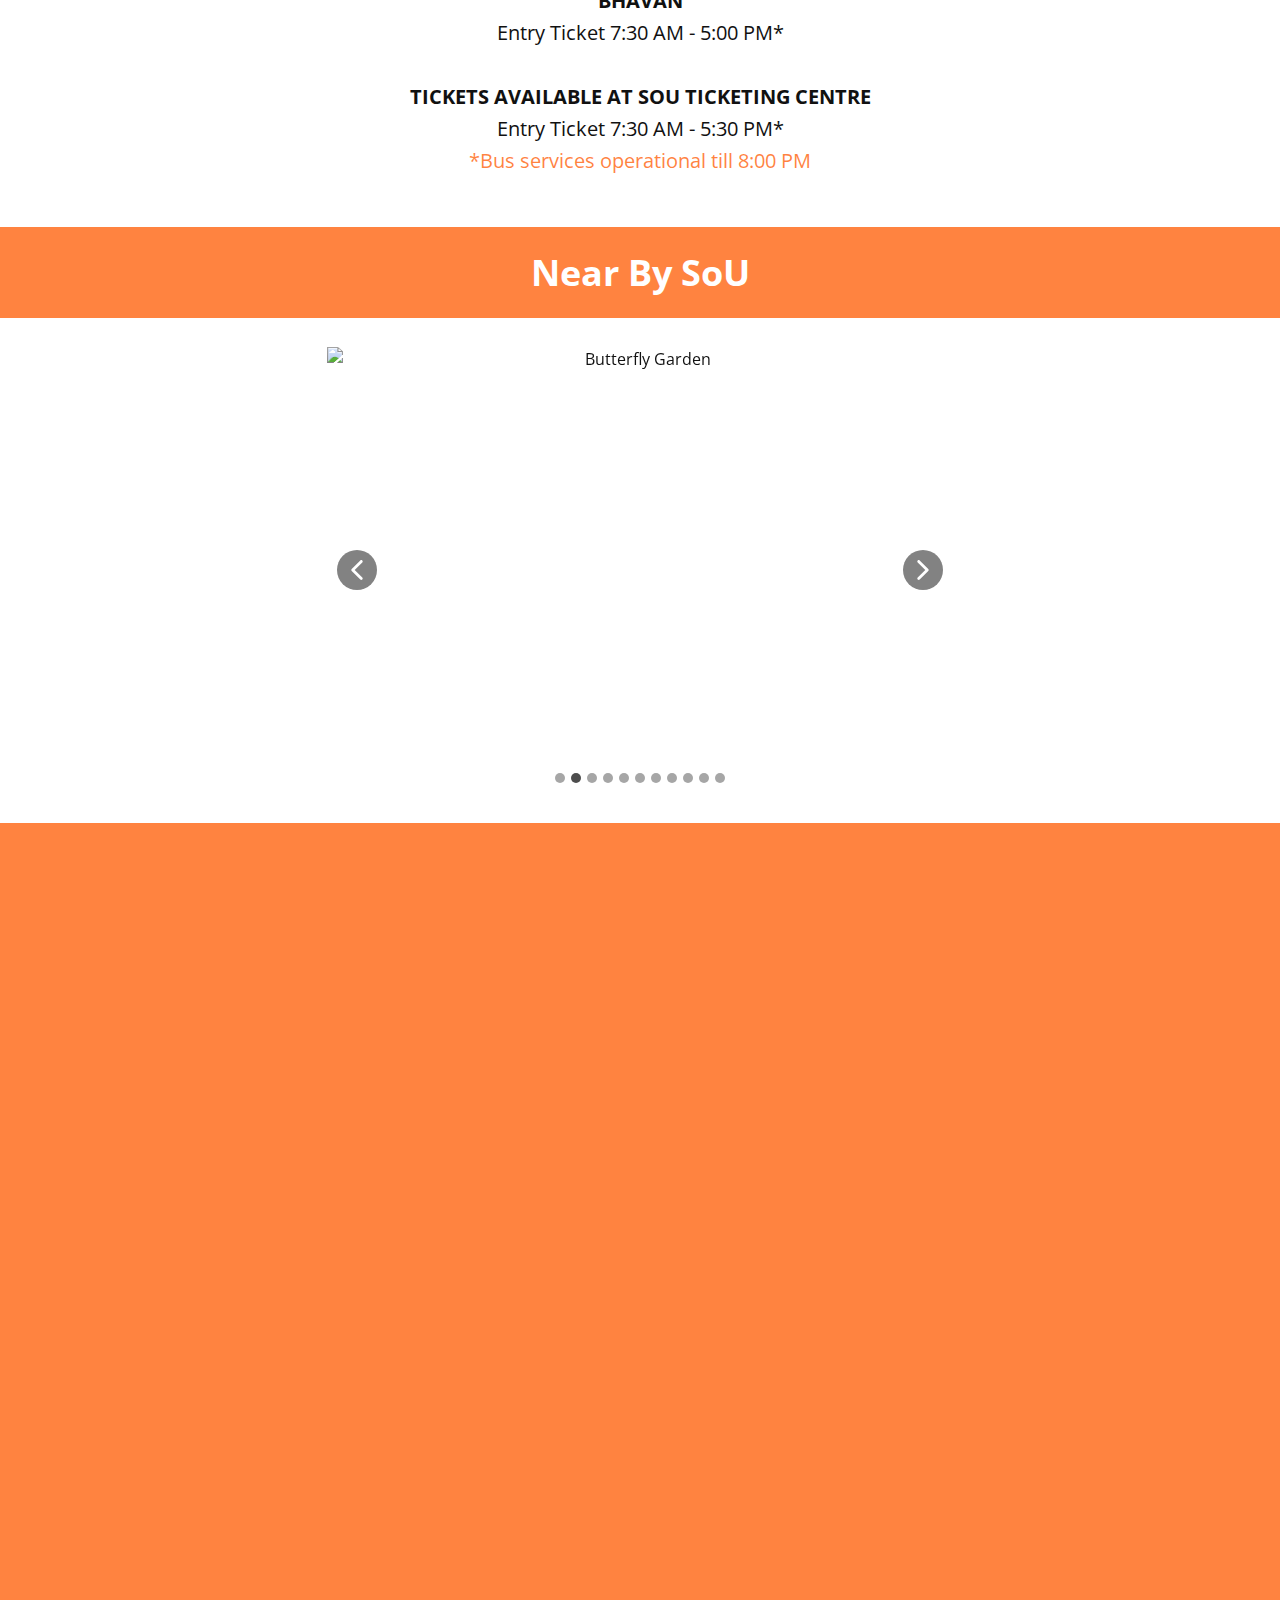
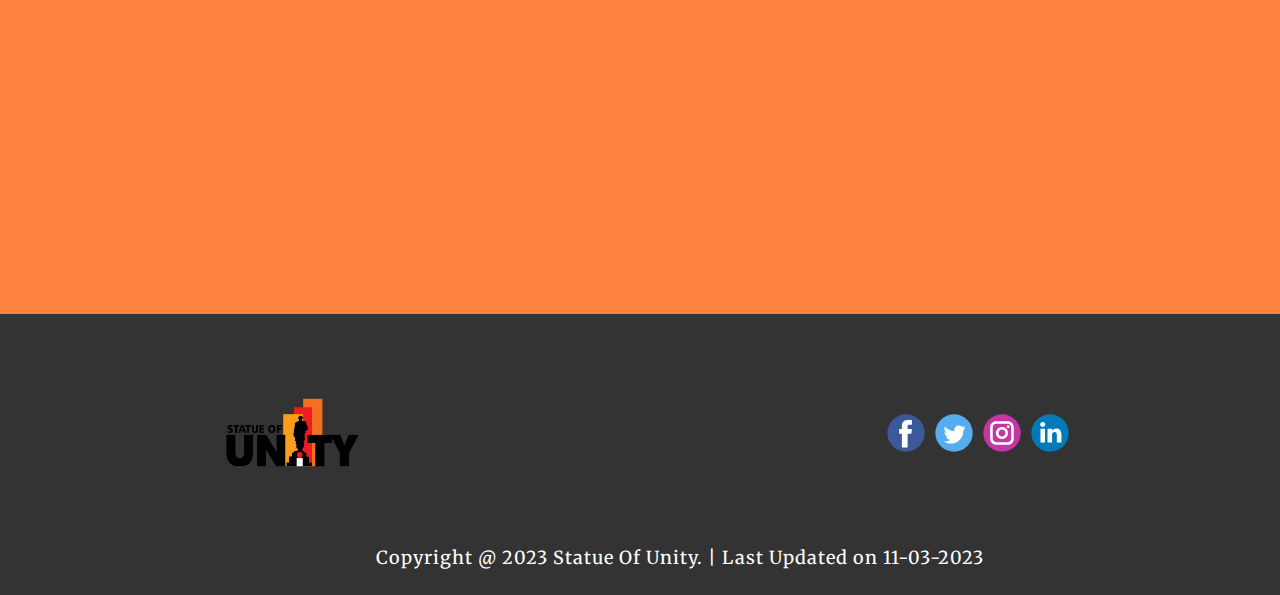
==== commit e751ff86: "Update index.html" ====
--- a/index.html
+++ b/index.html
@@ -50,12 +50,14 @@
   </div>
   <header class="u-clearfix u-custom-color-2 u-header u-header" id="sec-0ff4">
     <div class="u-clearfix u-sheet u-valign-middle u-sheet-1">
-      <a href="https://nicepage.com" class="u-hover-feature u-image u-logo u-image-1" data-image-width="512"
+      <a href="https://naitultadvi.github.io/souHostbyNT.git.io/" class="u-hover-feature u-image u-logo u-image-1" data-image-width="512"
         data-image-height="512">
         <img src="images/statue-of-unity-1-1100882.png" class="u-logo-image u-logo-image-1">
       </a>
-      <img class="u-hover-feature u-image u-image-contain u-image-default u-image-2" src="images/34552160-0.png" alt=""
-        data-image-width="402" data-image-height="230">
+	    <a href="https://www.gujarattourism.com/" class="u-hover-feature u-image u-image-contain u-image-default u-image-2"
+	       data-image-width="402" data-image-height="230">
+      <img  src="images/34552160-0.png" class="u-image u-image-contain u-image-default u-image-2">
+        
     </div>
   </header>
   <section class="u-clearfix u-section-1" id="sec-d086">
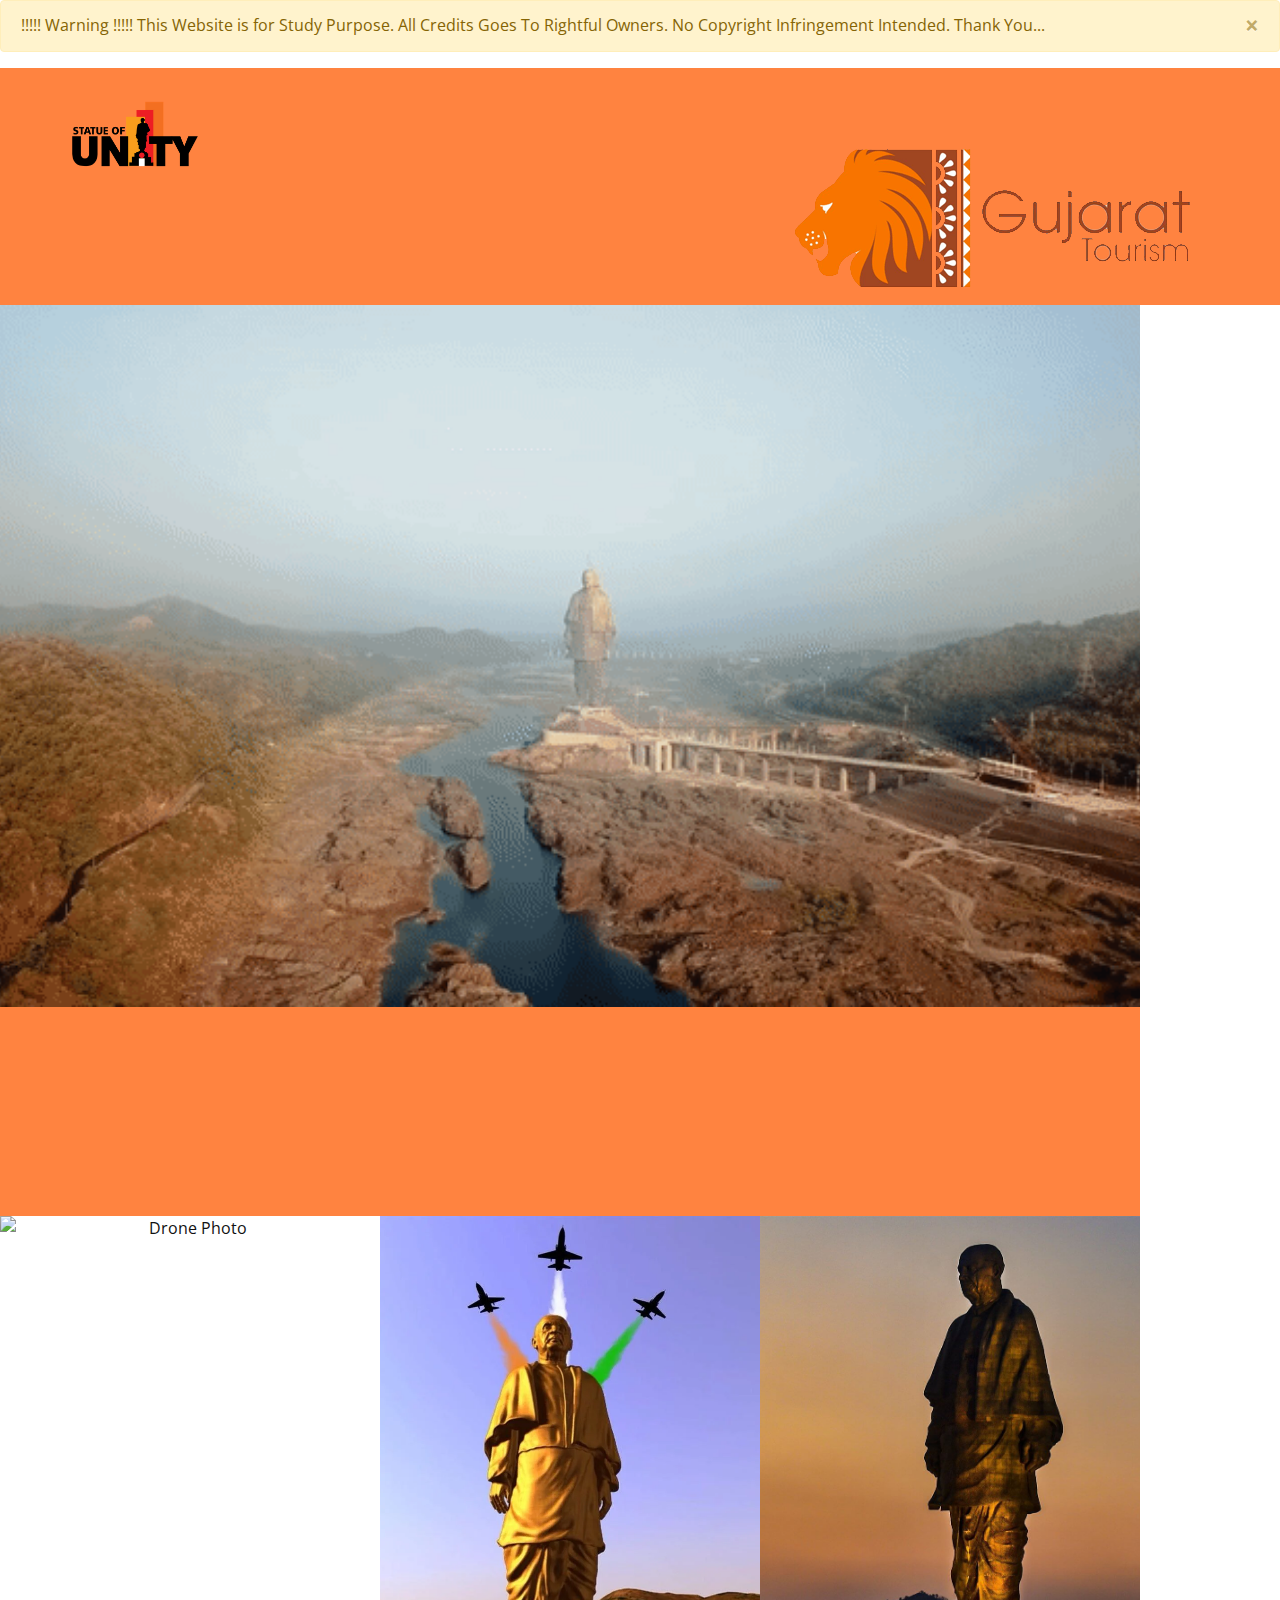
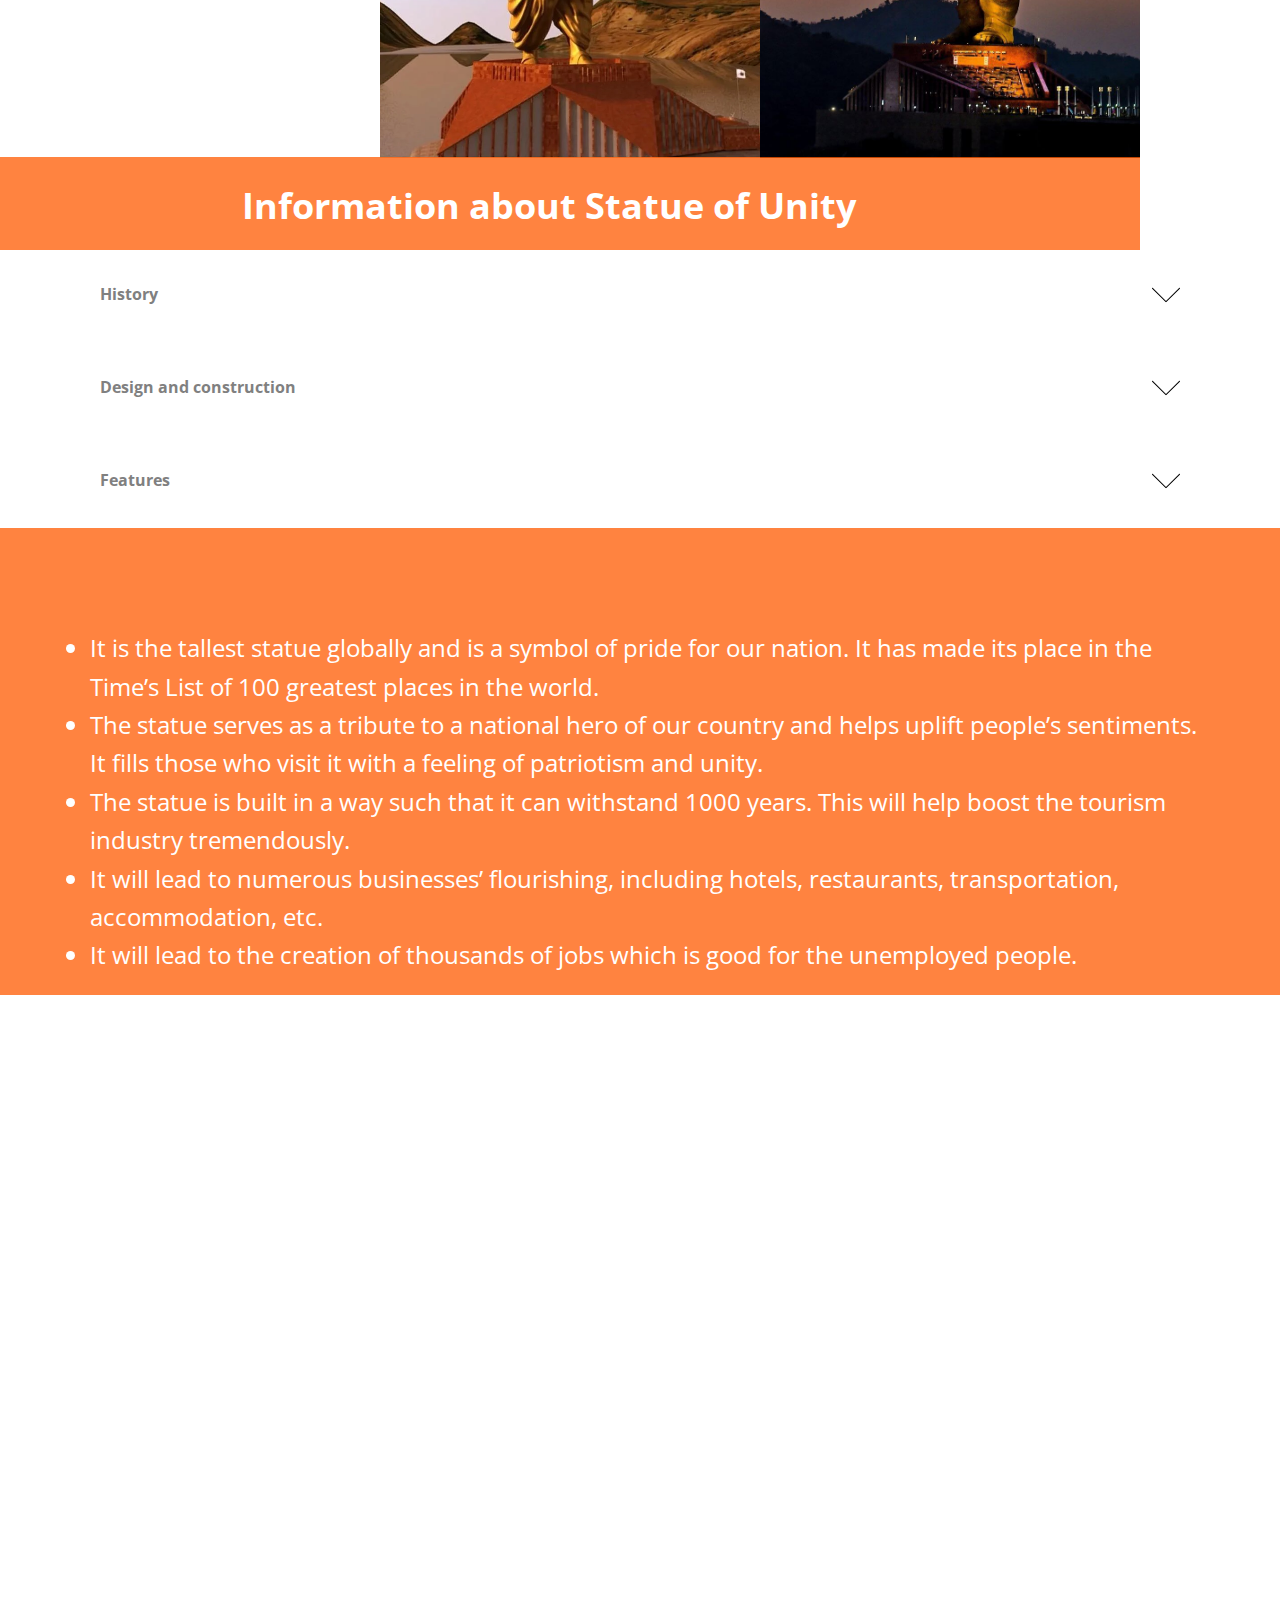
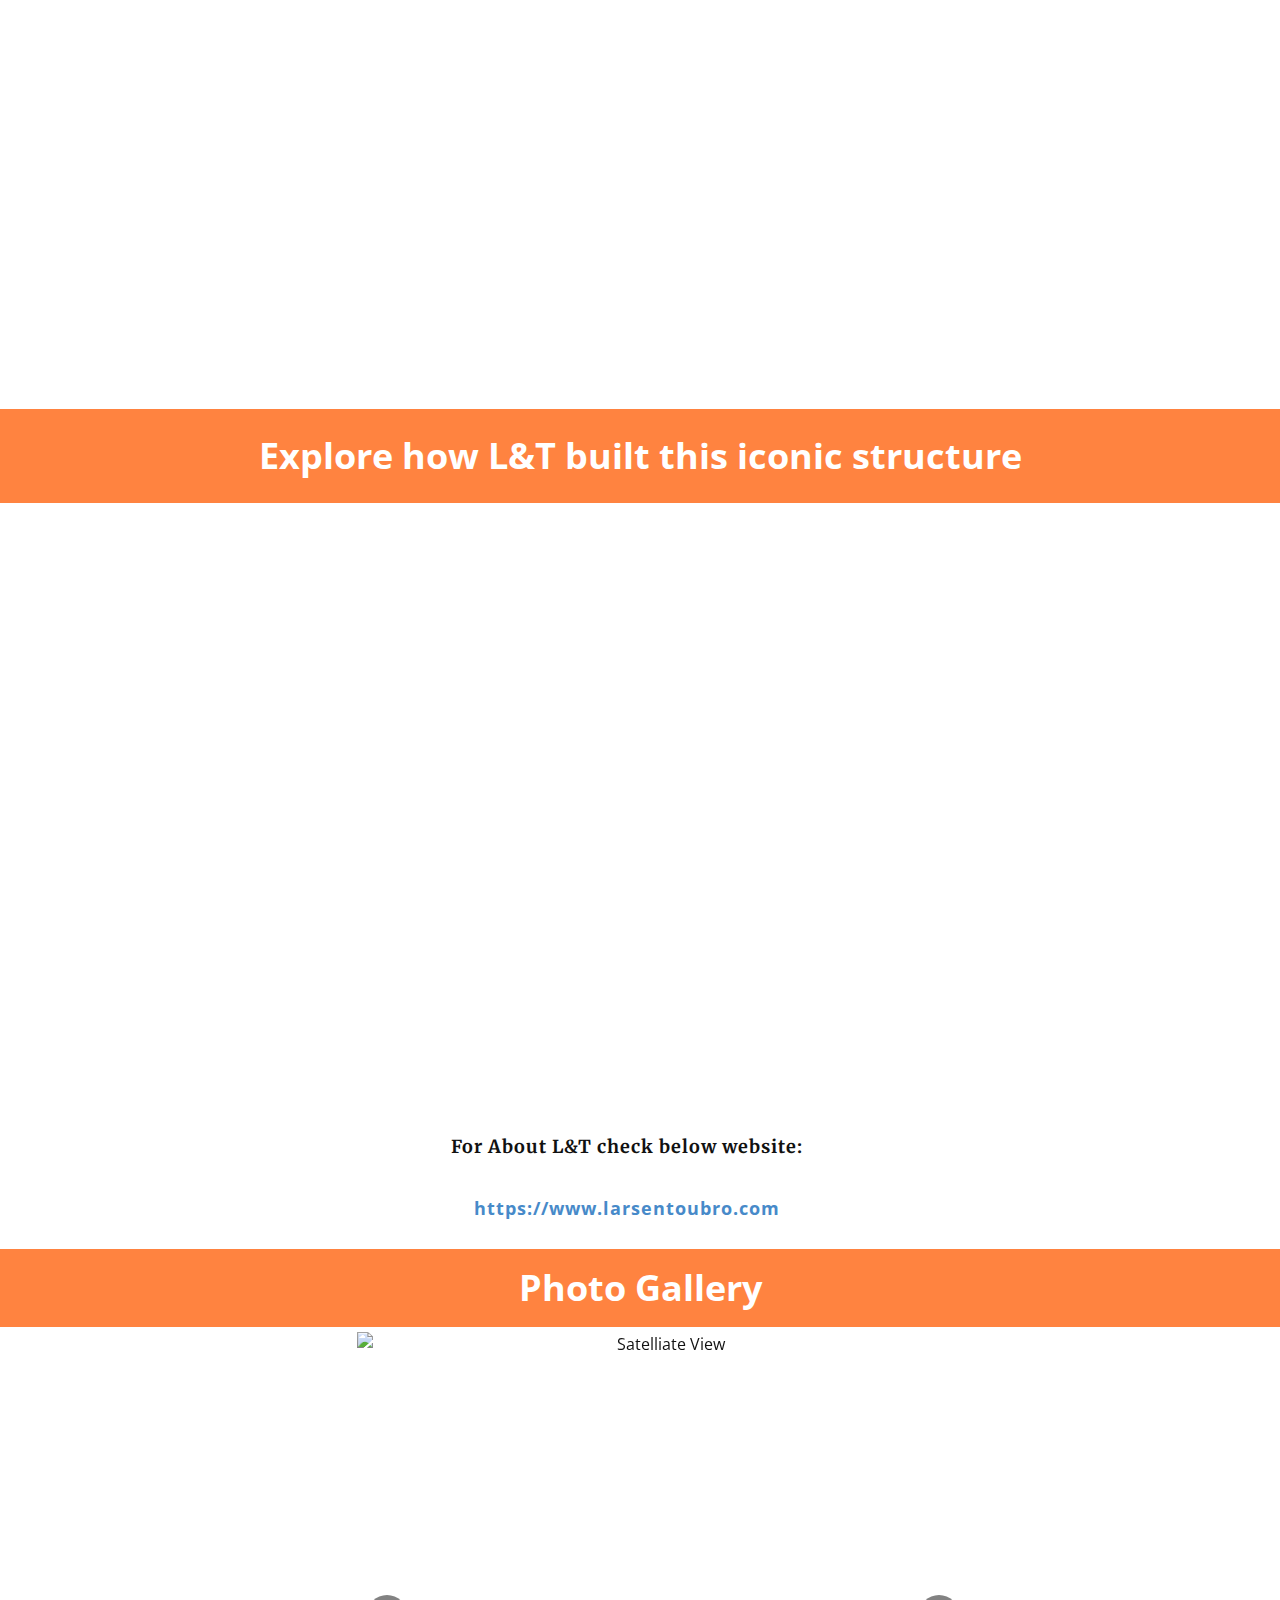
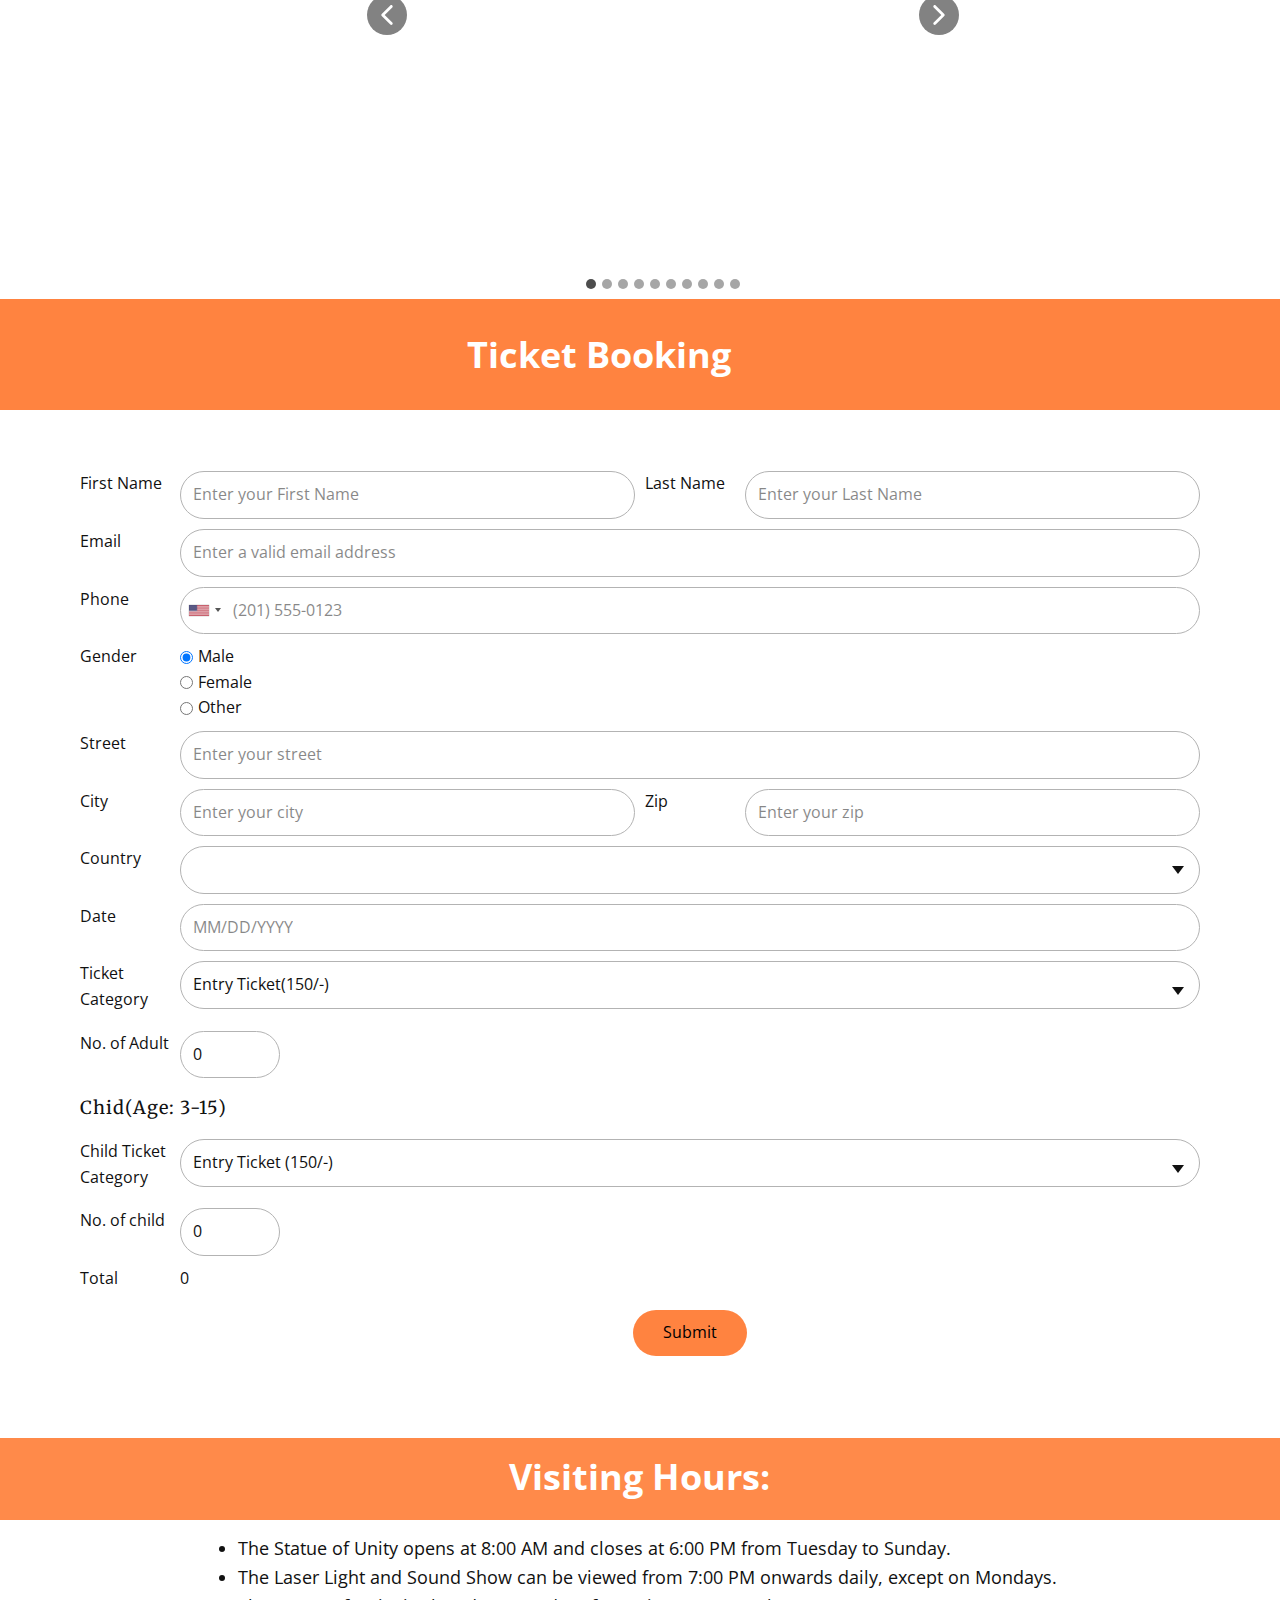
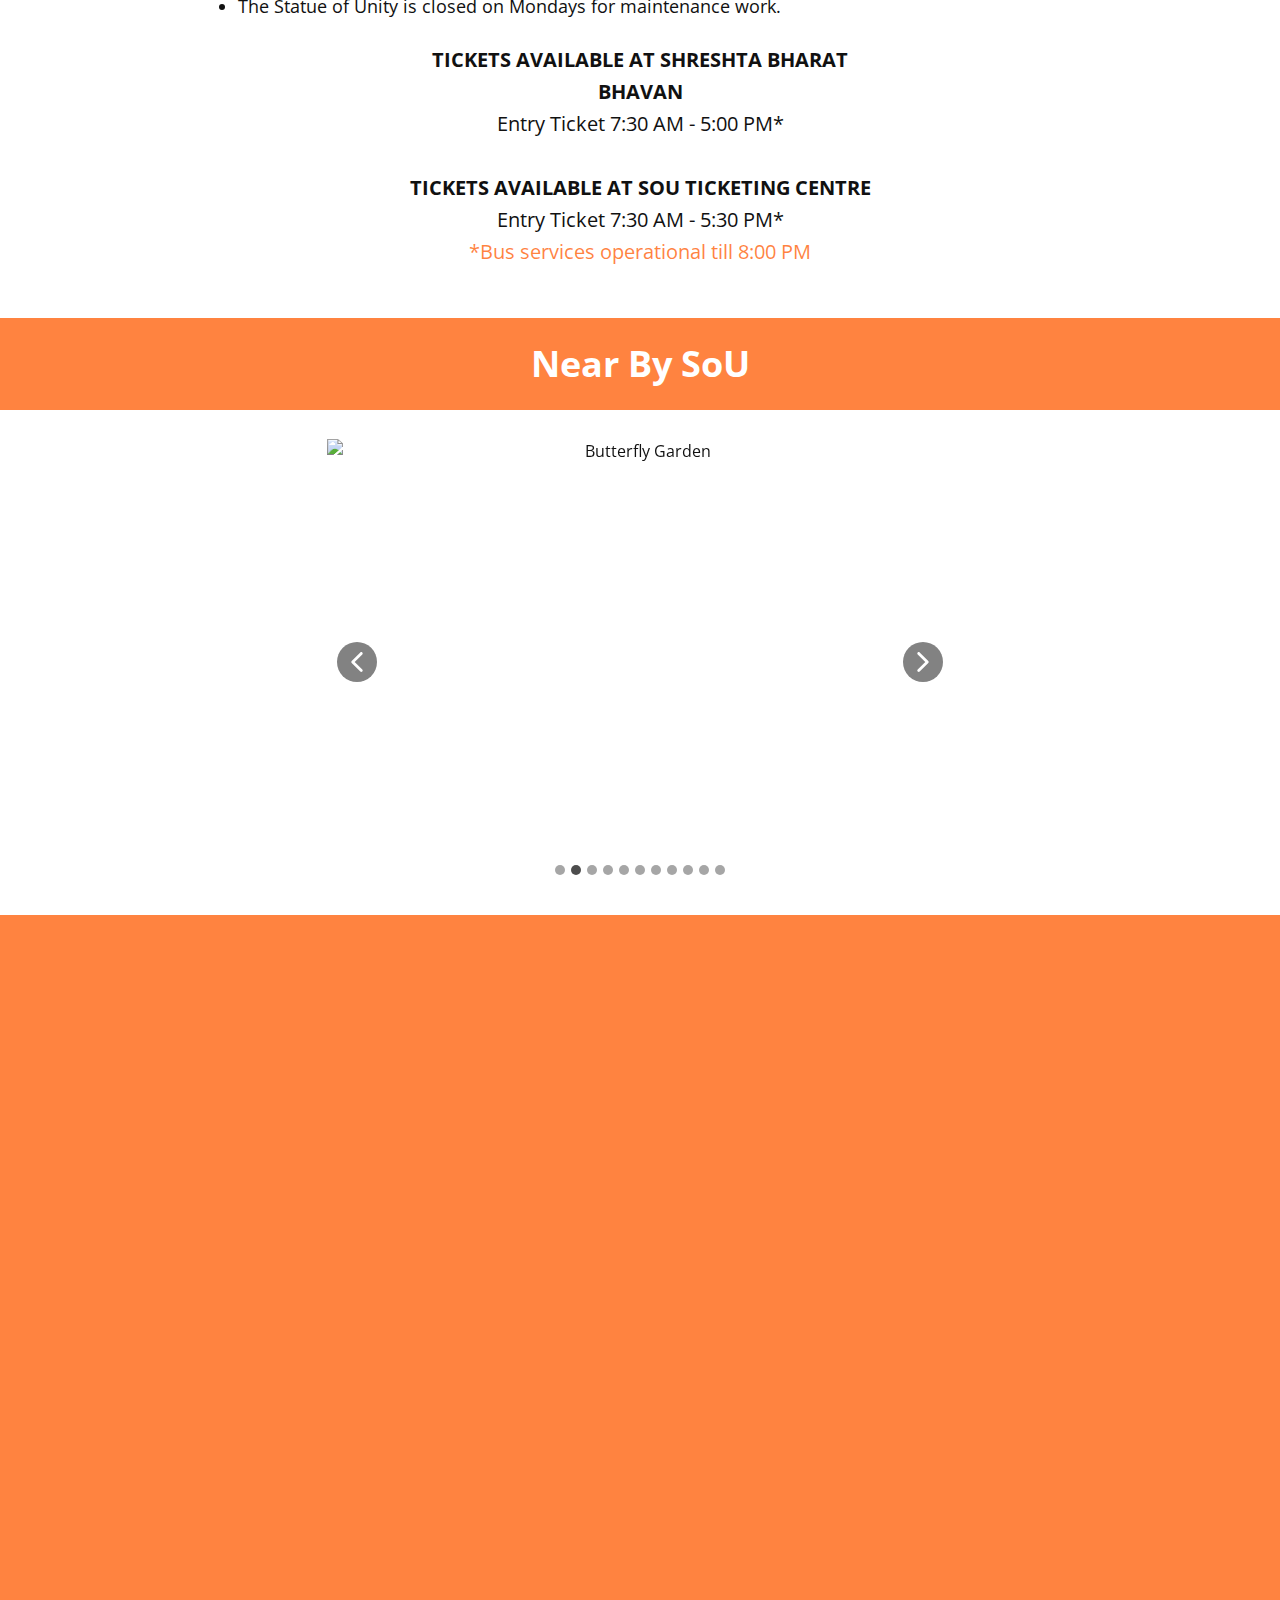
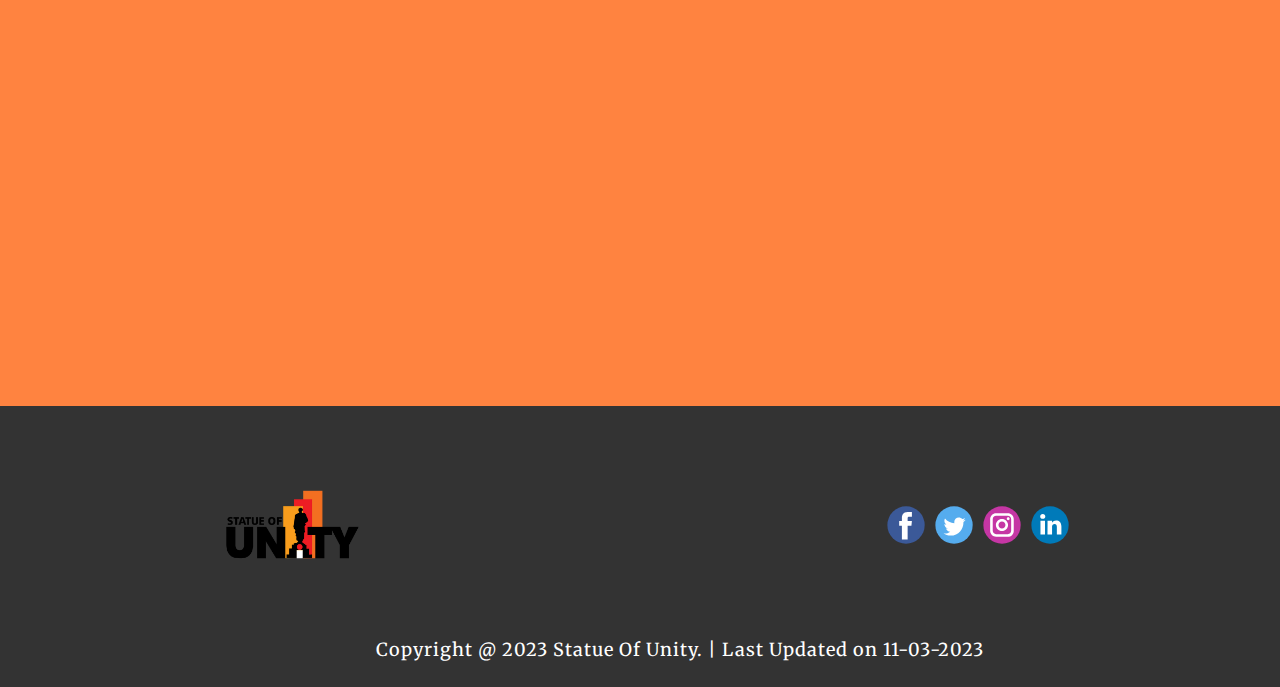
==== commit 3c8338fd: "Update index.html" ====
--- a/index.html
+++ b/index.html
@@ -54,9 +54,9 @@
         data-image-height="512">
         <img src="images/statue-of-unity-1-1100882.png" class="u-logo-image u-logo-image-1">
       </a>
-	    <a href="https://www.gujarattourism.com/" class="u-hover-feature u-image u-image-contain u-image-default u-image-2"
+	    <a href="https://www.gujarattourism.com/" class="u-hover-feature u-image u-logo u-image-2"
 	       data-image-width="402" data-image-height="230">
-      <img  src="images/34552160-0.png" class="u-image u-image-contain u-image-default u-image-2">
+      <img  src="images/34552160-0.png" class="u-logo-image u-logo-image-2">
         
     </div>
   </header>
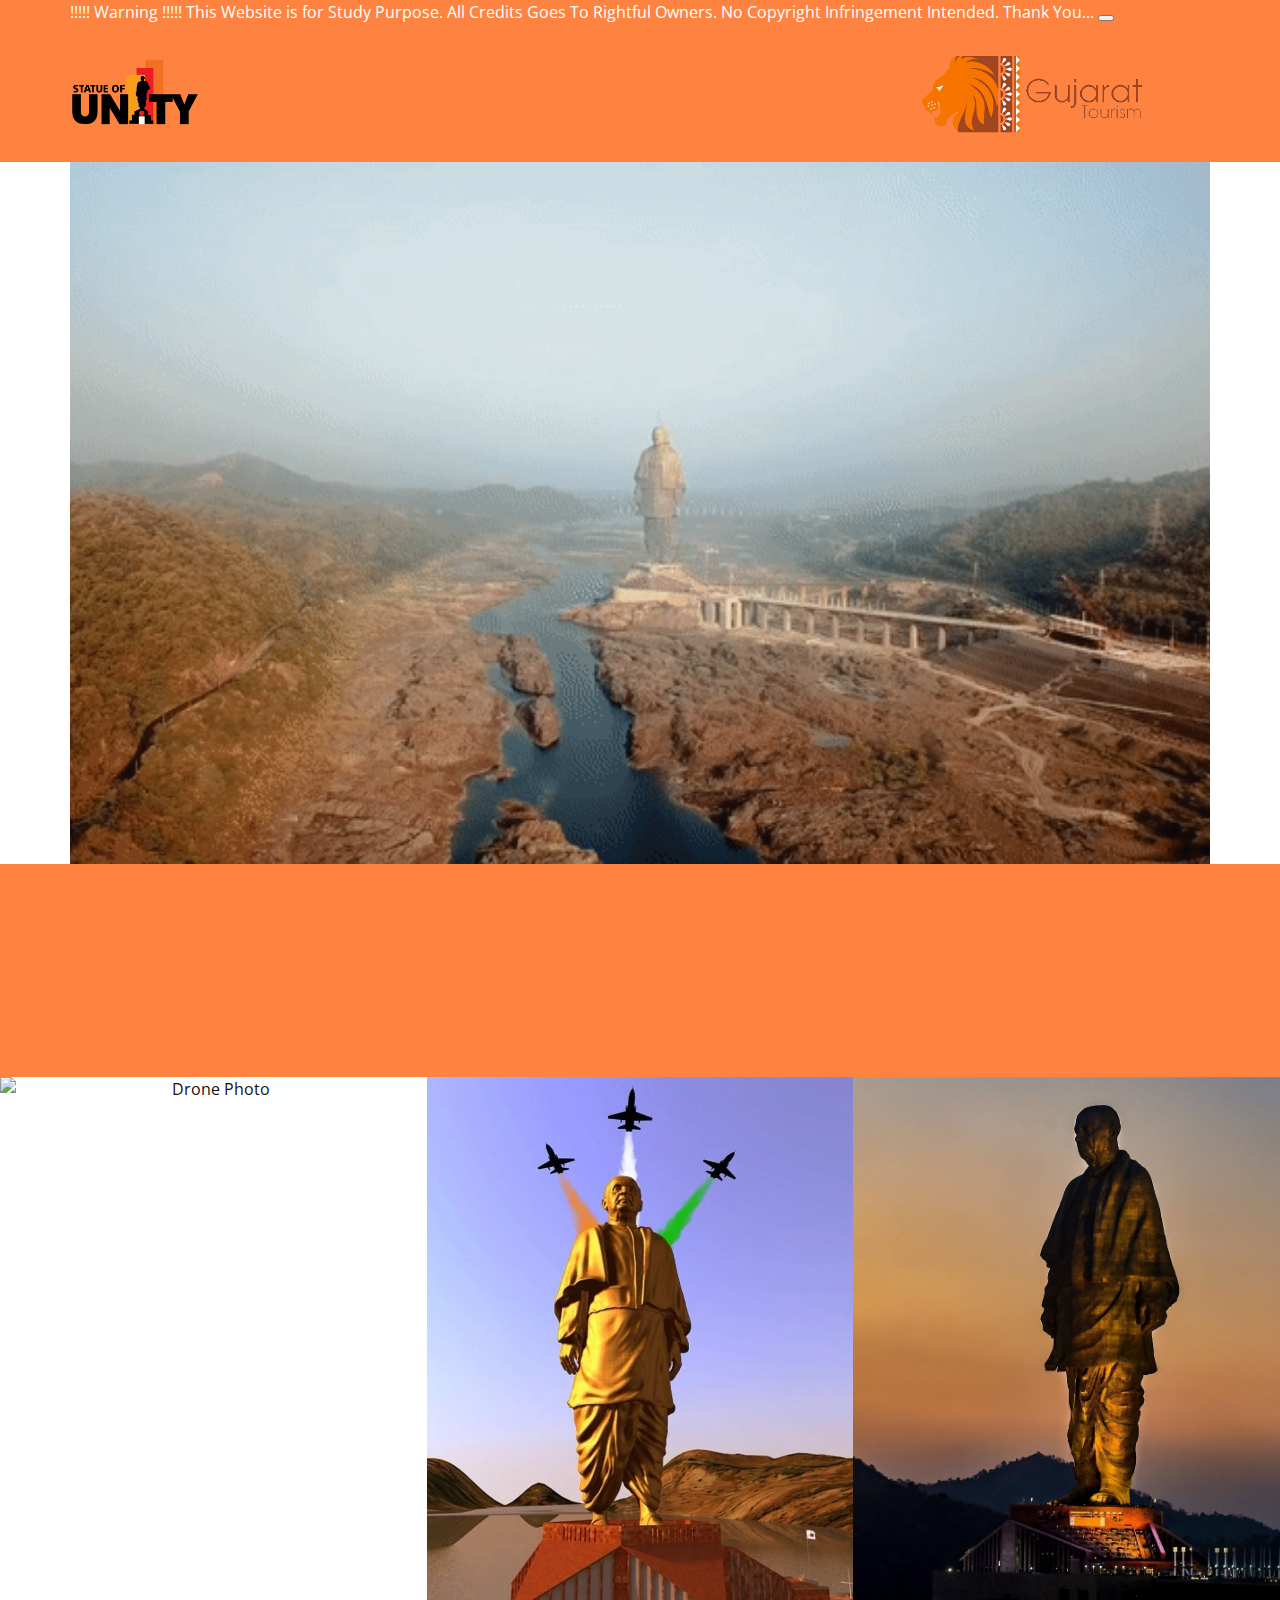
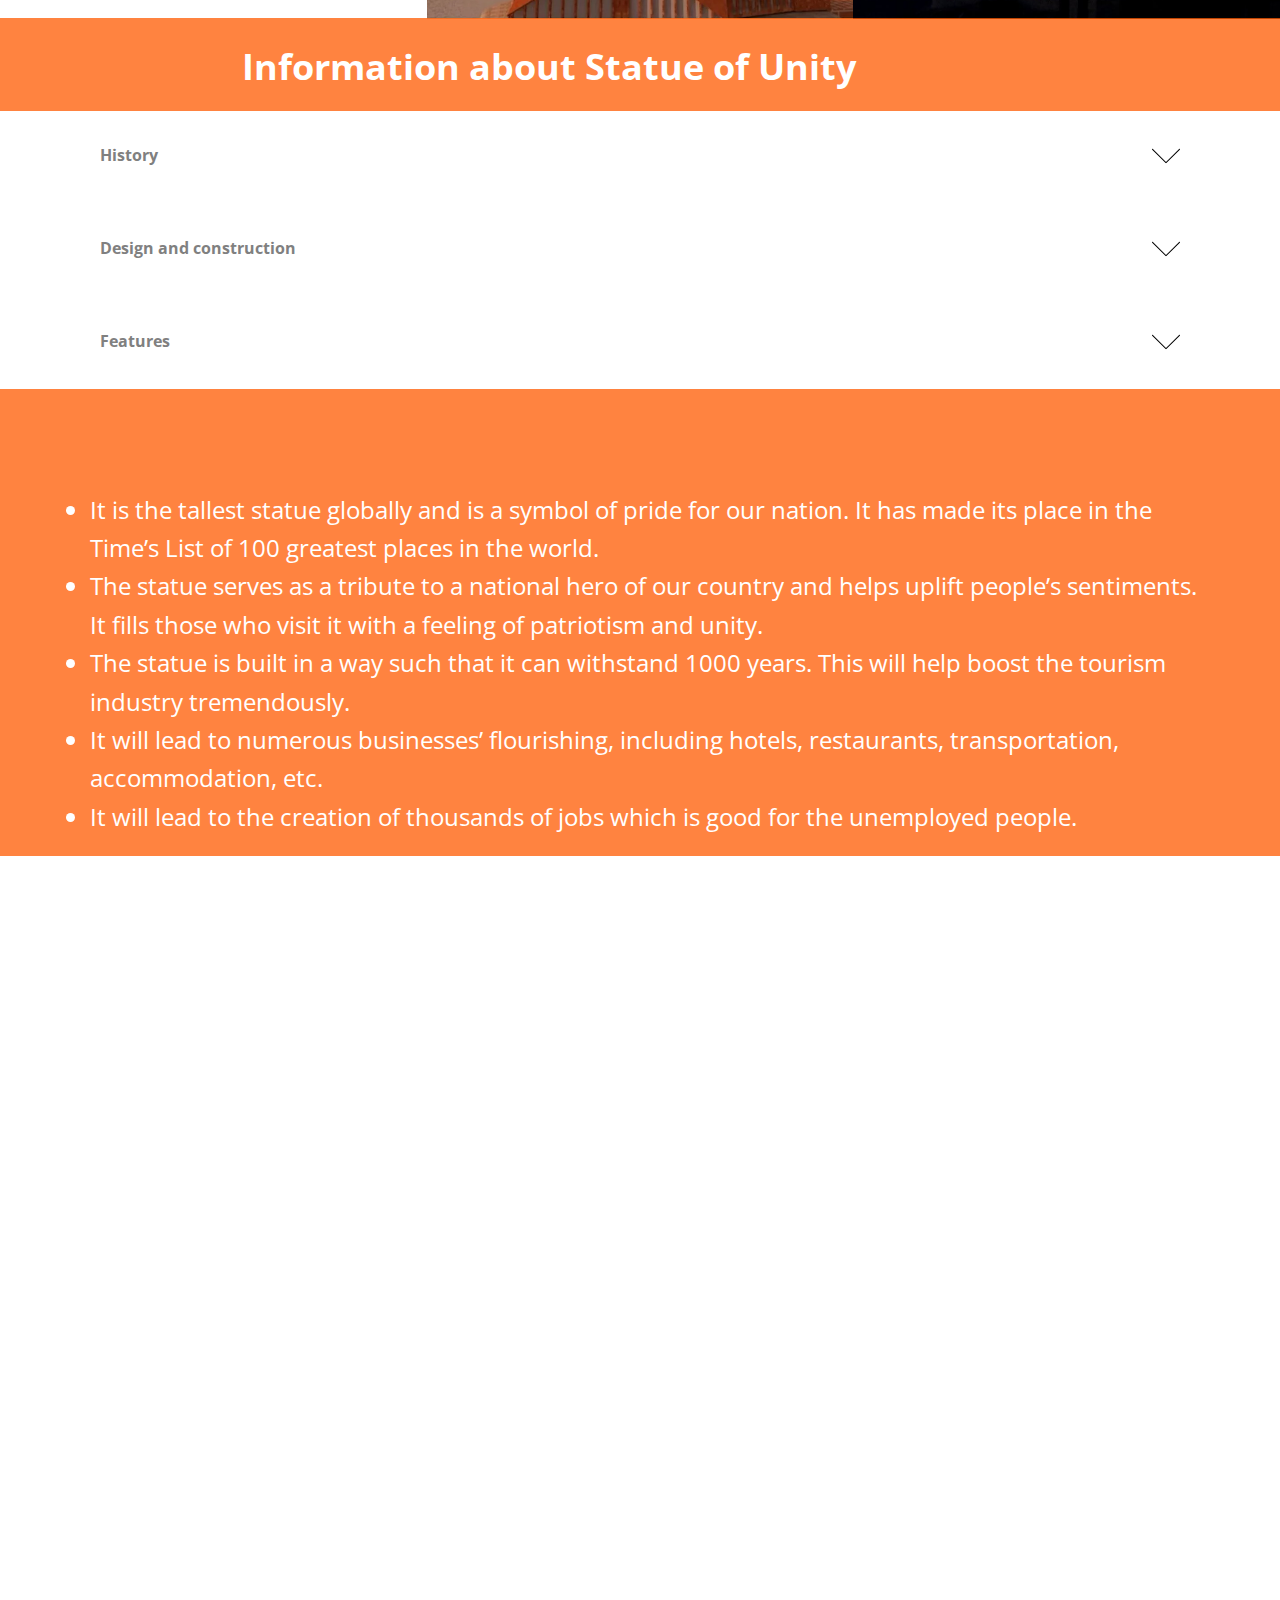
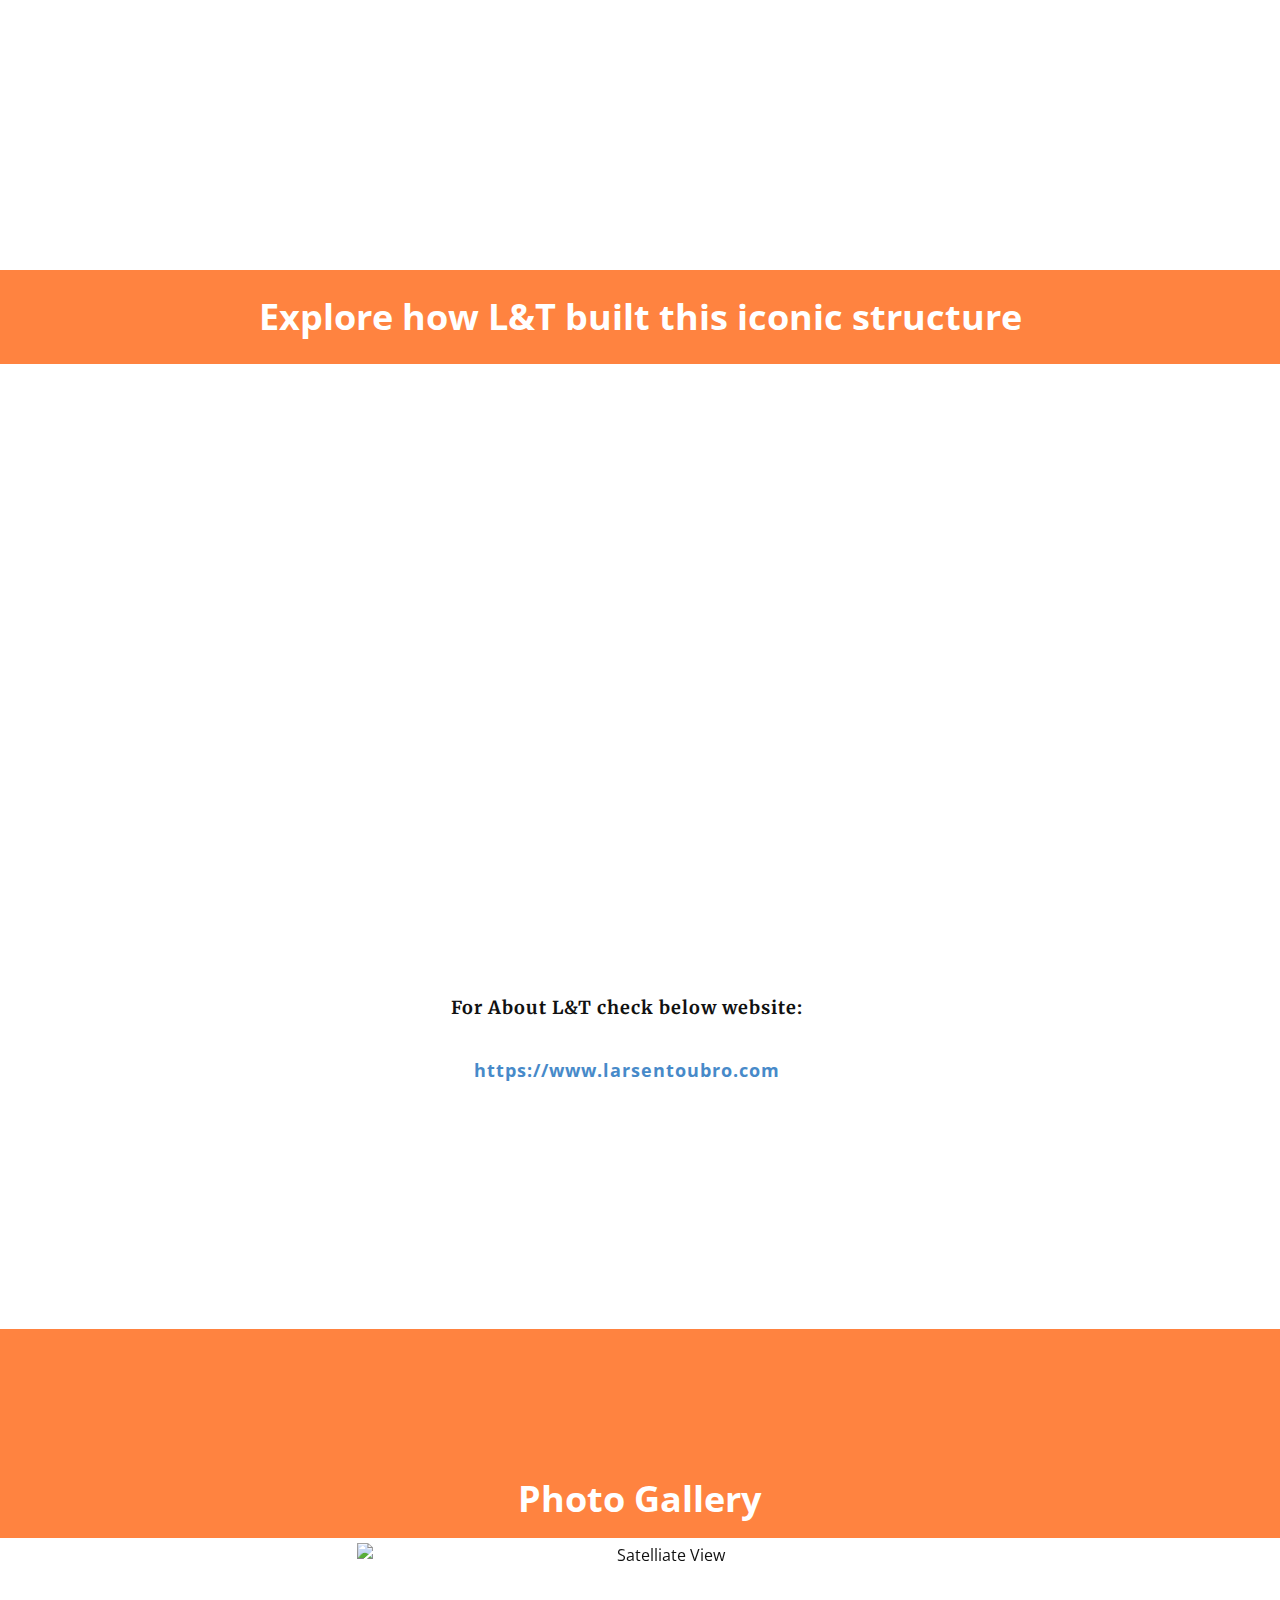
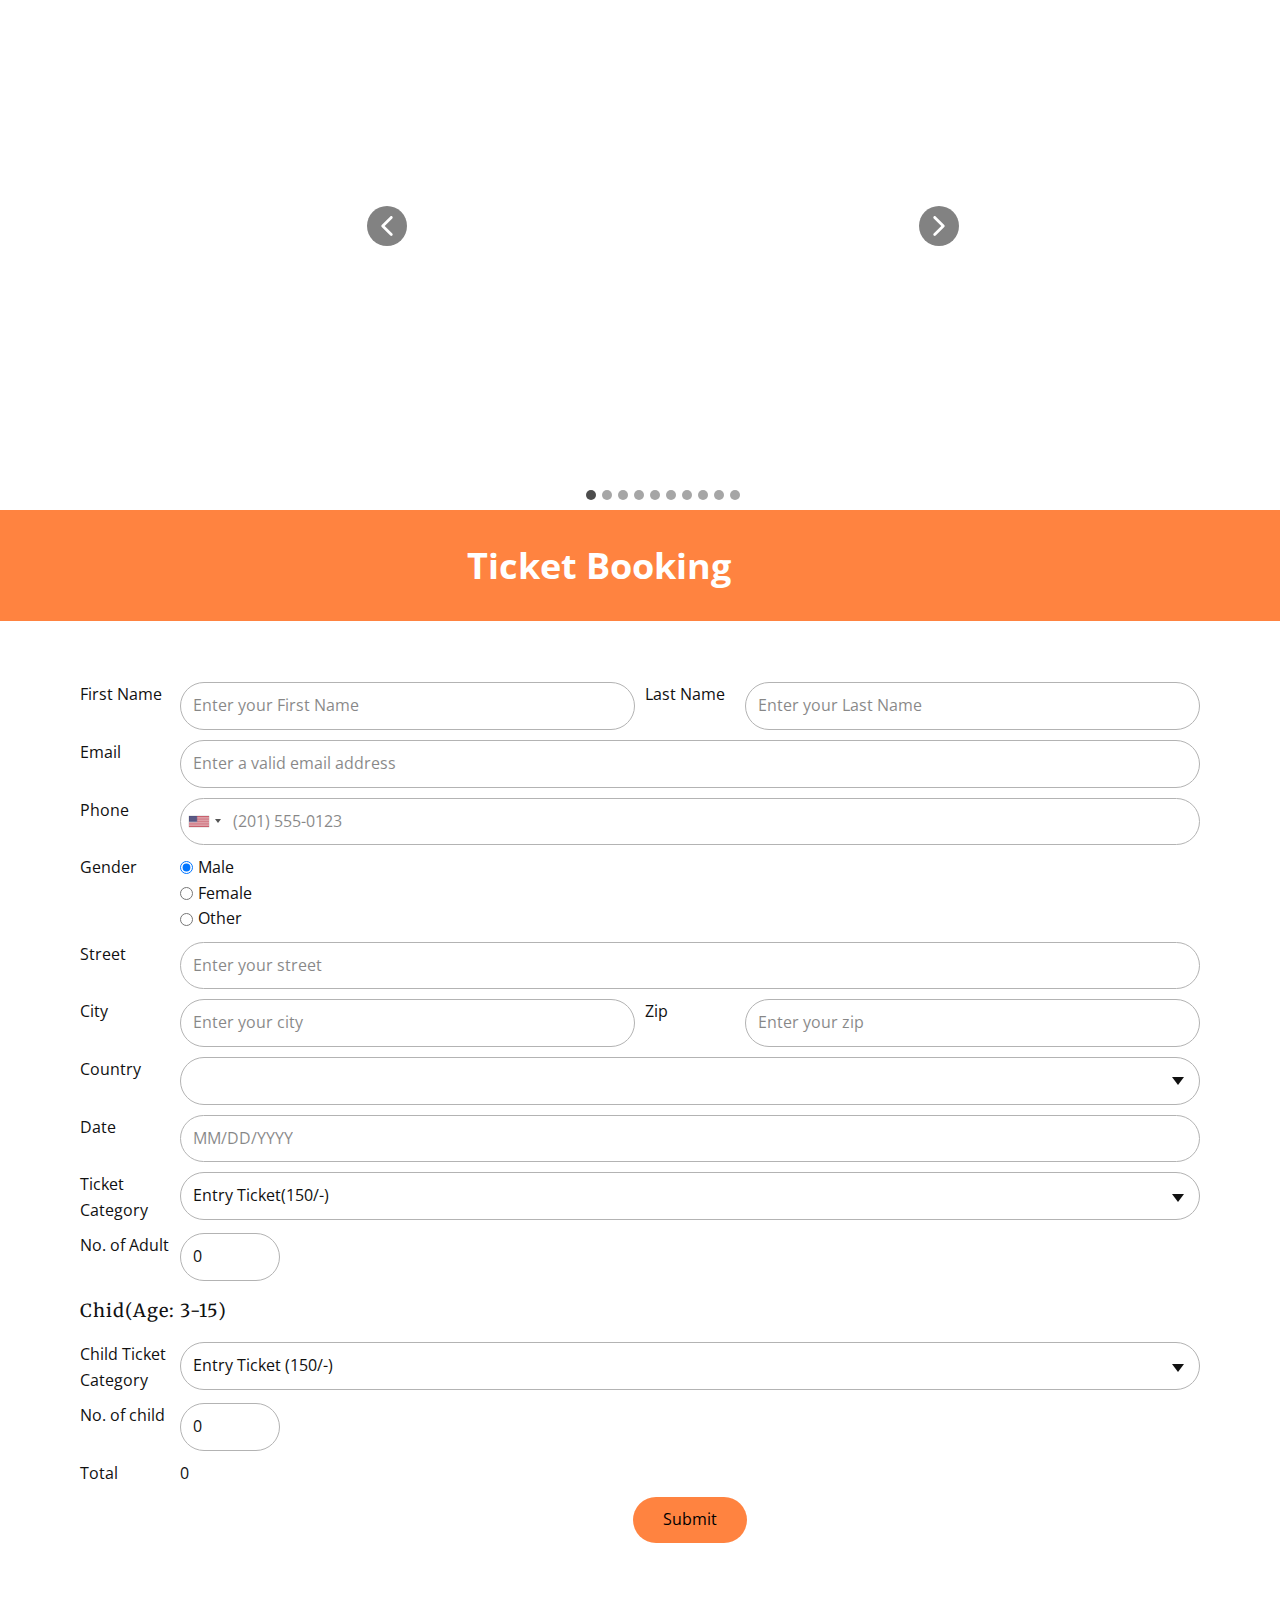
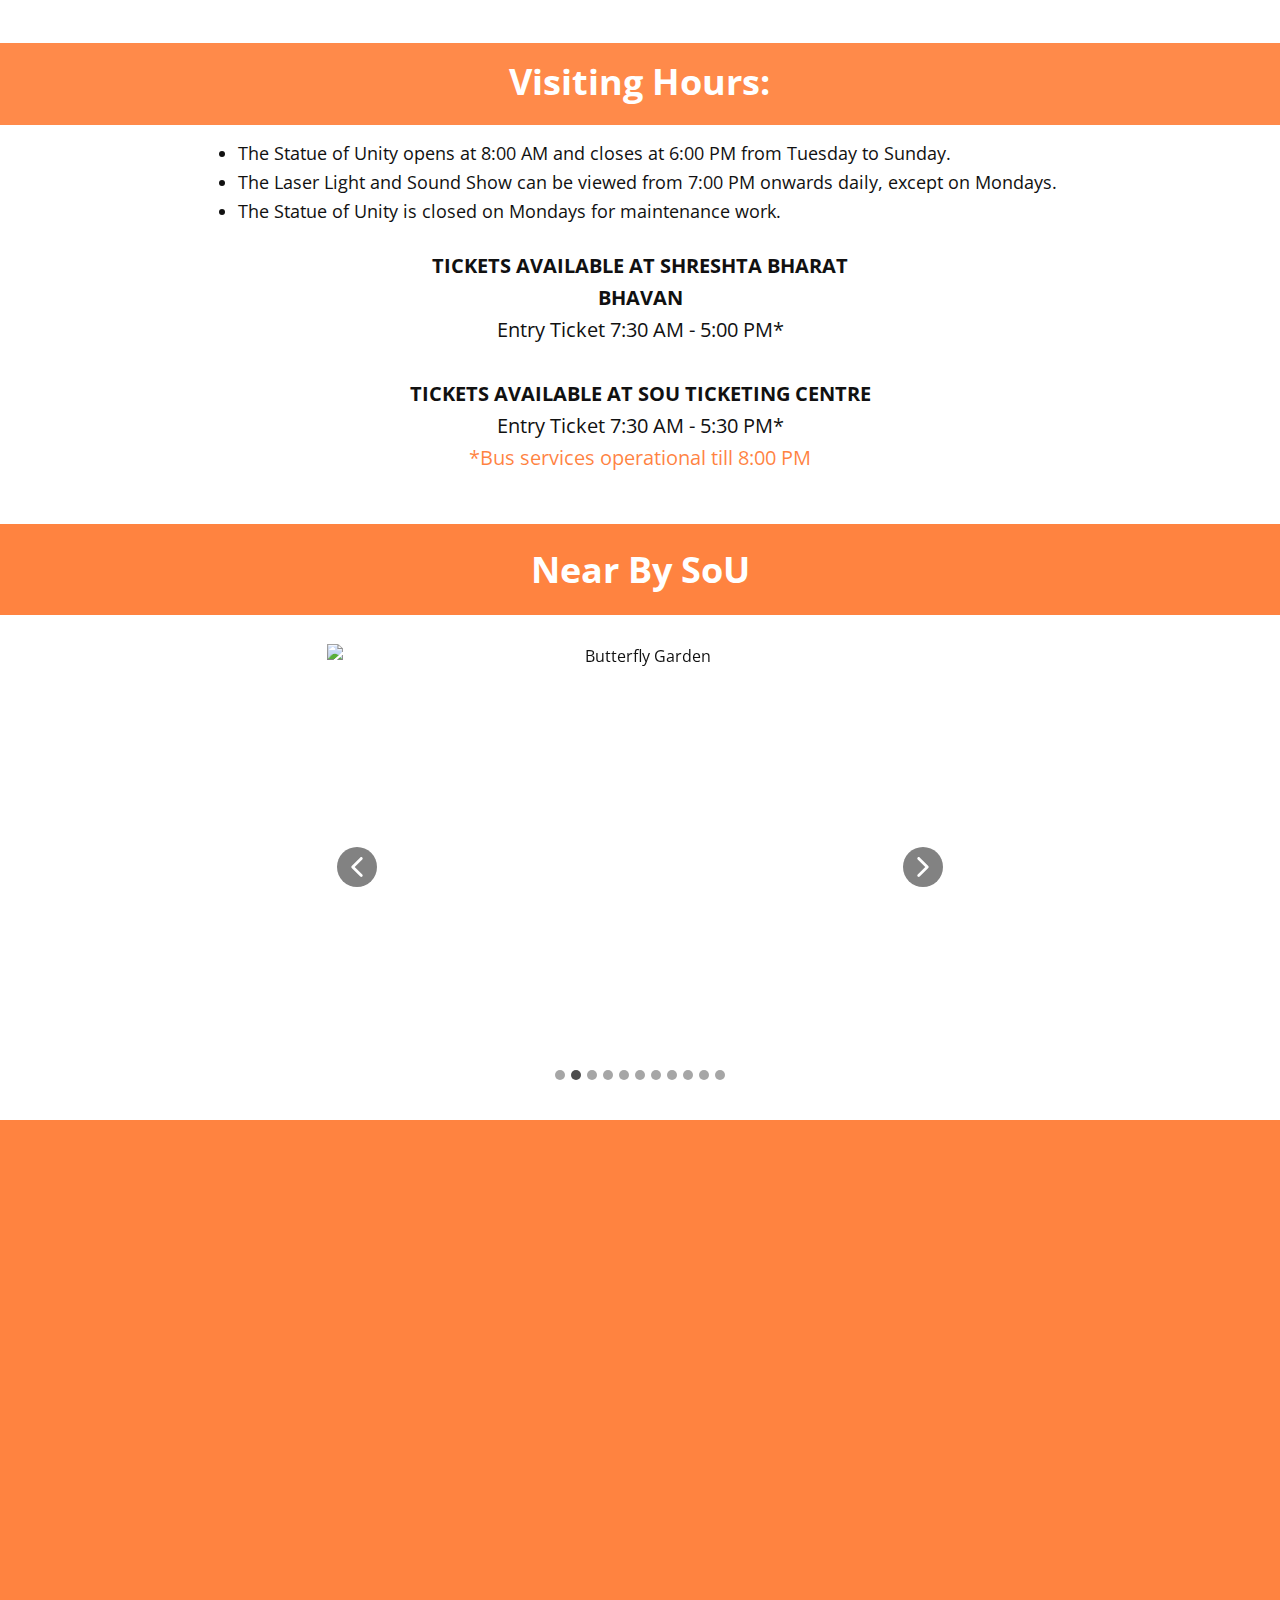
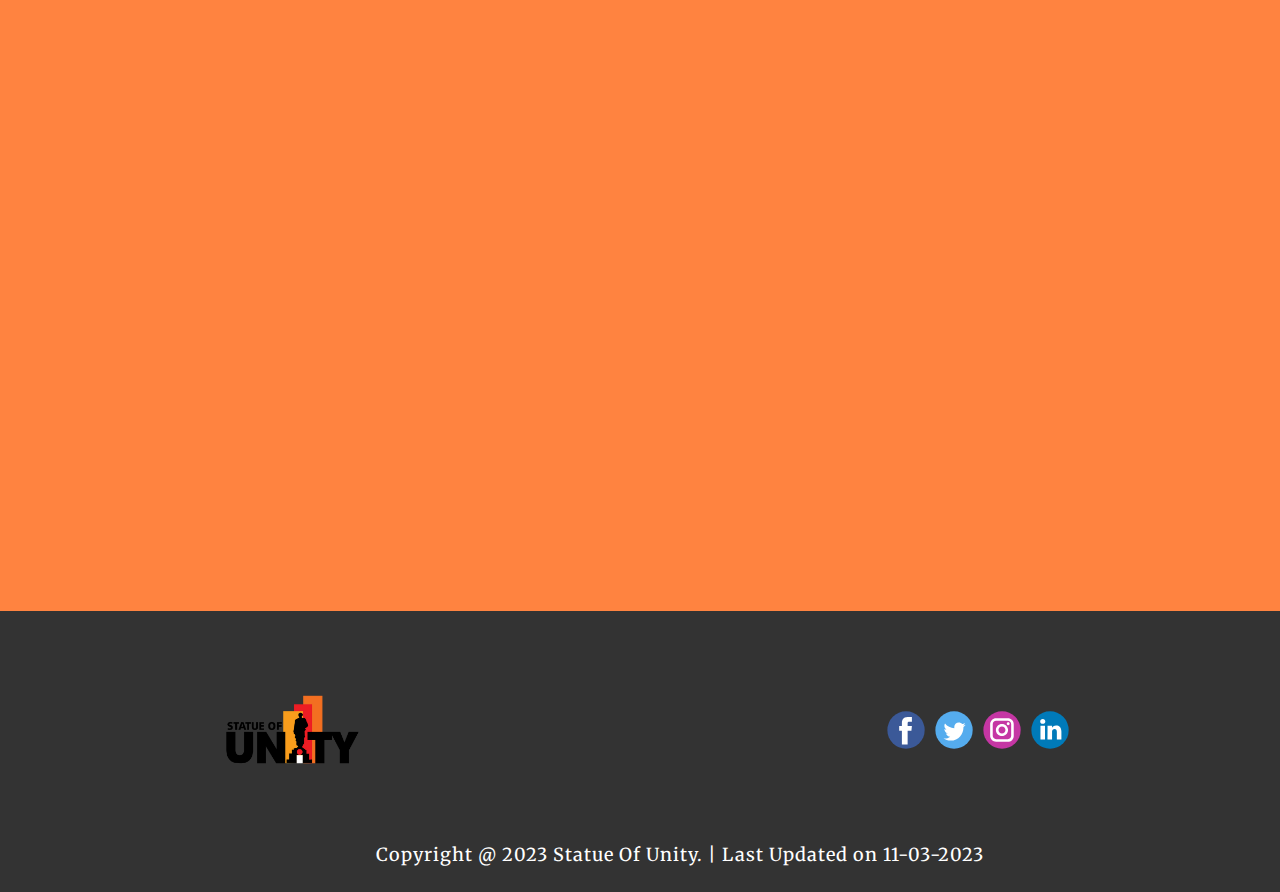
==== commit e9638a7b: "Add files via upload" ====
--- a/index.html
+++ b/index.html
@@ -1,1306 +1,835 @@
 <!DOCTYPE html>
-<html style="font-size: 16px;" lang="en">
-<head>
-  <meta name="viewport" content="width=device-width, initial-scale=1.0">
-  <meta charset="utf-8">
-  <meta name="keywords" content="​​&nbsp;Information about Statue of Unity, Photo Gallery">
-  <meta name="description" content="">
-  <title>Statue Of Unity </title>
-  <link rel="stylesheet" href="nicepage.css" media="screen">
-  <link rel="stylesheet" href="Home.css" media="screen">
-  <script class="u-script" type="text/javascript" src="jquery.js" defer=""></script>
-  <script class="u-script" type="text/javascript" src="nicepage.js" defer=""></script>
-  <meta name="referrer" content="origin">
-  <link id="u-theme-google-font" rel="stylesheet"
-    href="https://fonts.googleapis.com/css?family=Open+Sans:300,300i,400,400i,500,500i,600,600i,700,700i,800,800i">
-  <link id="u-page-google-font" rel="stylesheet"
-    href="https://fonts.googleapis.com/css?family=Merriweather:300,300i,400,400i,700,700i,900,900i|Open+Sans:300,300i,400,400i,500,500i,600,600i,700,700i,800,800i|Ubuntu:300,300i,400,400i,500,500i,700,700i">
-  <script type="application/ld+json">{
+<html style="font-size: 16px;" lang="en"><head>
+    <meta name="viewport" content="width=device-width, initial-scale=1.0">
+    <meta charset="utf-8">
+    <meta name="keywords" content="​​&nbsp;Information about Statue of Unity, Photo Gallery">
+    <meta name="description" content="">
+    <title>SOU</title>
+    <link rel="stylesheet" href="nicepage.css" media="screen">
+<link rel="stylesheet" href="Home.css" media="screen">
+    <script class="u-script" type="text/javascript" src="jquery.js" defer=""></script>
+    <script class="u-script" type="text/javascript" src="nicepage.js" defer=""></script>
+    <meta name="generator" content="Nicepage 5.6.2, nicepage.com">
+    <meta name="referrer" content="origin">
+      <!-- Bootstrap CSS -->
+      <link href="https://cdn.jsdelivr.net/npm/bootstrap@5.3.0-alpha1/dist/css/bootstrap.min.css" rel="stylesheet" integrity="sha384-GLhlTQ8iRABdZLl6O3oVMWSktQOp6b7In1Zl3/Jr59b6EGGoI1aFkw7cmDA6j6gD" crossorigin="anonymous">
+    <link id="u-theme-google-font" rel="stylesheet" href="https://fonts.googleapis.com/css?family=Open+Sans:300,300i,400,400i,500,500i,600,600i,700,700i,800,800i">
+    <link id="u-page-google-font" rel="stylesheet" href="https://fonts.googleapis.com/css?family=Merriweather:300,300i,400,400i,700,700i,900,900i|Open+Sans:300,300i,400,400i,500,500i,600,600i,700,700i,800,800i|Ubuntu:300,300i,400,400i,500,500i,700,700i">
+  
+    <script type="application/ld+json">{
 		"@context": "http://schema.org",
 		"@type": "Organization",
 		"name": "",
 		"logo": "images/statue-of-unity-1-1100882.png",
 		"sameAs": []
 }</script>
-  <meta name="theme-color" content="#478ac9">
-  <meta property="og:title" content="Home">
-  <meta property="og:type" content="website">
-  <meta data-intl-tel-input-cdn-path="intlTelInput/" />
-  <!-- Bootstrap CSS -->
-  <link rel="stylesheet" href="https://cdn.jsdelivr.net/npm/bootstrap@4.0.0/dist/css/bootstrap.min.css"
-    integrity="sha384-Gn5384xqQ1aoWXA+058RXPxPg6fy4IWvTNh0E263XmFcJlSAwiGgFAW/dAiS6JXm" crossorigin="anonymous">
+    <meta name="theme-color" content="#478ac9">
+    <meta property="og:title" content="Home">
+    <meta property="og:type" content="website">
+  <meta data-intl-tel-input-cdn-path="intlTelInput/" /></head>
+
+
+
+  
 </head>
-<body data-home-page="Home.html" data-home-page-title="Home" class="u-body u-xl-mode" data-lang="en">
-  <!-- Optional JavaScript -->
-  <!-- jQuery first, then Popper.js, then Bootstrap JS -->
-  <script src="https://code.jquery.com/jquery-3.2.1.slim.min.js"
-    integrity="sha384-KJ3o2DKtIkvYIK3UENzmM7KCkRr/rE9/Qpg6aAZGJwFDMVNA/GpGFF93hXpG5KkN"
-    crossorigin="anonymous"></script>
-  <script src="https://cdn.jsdelivr.net/npm/popper.js@1.12.9/dist/umd/popper.min.js"
-    integrity="sha384-ApNbgh9B+Y1QKtv3Rn7W3mgPxhU9K/ScQsAP7hUibX39j7fakFPskvXusvfa0b4Q"
-    crossorigin="anonymous"></script>
-  <script src="https://cdn.jsdelivr.net/npm/bootstrap@4.0.0/dist/js/bootstrap.min.js"
-    integrity="sha384-JZR6Spejh4U02d8jOt6vLEHfe/JQGiRRSQQxSfFWpi1MquVdAyjUar5+76PVCmYl"
-    crossorigin="anonymous"></script>
-  <div class="alert alert-warning alert-dismissible fade show" role="alert" align-centre >
-     !!!!! Warning !!!!! This Website is for Study Purpose. All Credits Goes To Rightful Owners. No Copyright Infringement Intended. Thank You...
-    <button type="button" class="close" data-dismiss="alert" aria-label="Close">
-      <span aria-hidden="true">&times;</span>
-    </button>
-  </div>
-  <header class="u-clearfix u-custom-color-2 u-header u-header" id="sec-0ff4">
-    <div class="u-clearfix u-sheet u-valign-middle u-sheet-1">
-      <a href="https://naitultadvi.github.io/souHostbyNT.git.io/" class="u-hover-feature u-image u-logo u-image-1" data-image-width="512"
-        data-image-height="512">
-        <img src="images/statue-of-unity-1-1100882.png" class="u-logo-image u-logo-image-1">
-      </a>
-	    <a href="https://www.gujarattourism.com/" class="u-hover-feature u-image u-logo u-image-2"
-	       data-image-width="402" data-image-height="230">
-      <img  src="images/34552160-0.png" class="u-logo-image u-logo-image-2">
-        
+
+  
+
+  
+  
+  <body data-home-page="Home.html" data-home-page-title="Home" class="u-body u-xl-mode" data-lang="en"><header class="u-clearfix u-custom-color-2 u-header u-header" id="sec-0ff4"><div class="u-clearfix u-sheet u-sheet-1">
+  
+    <script src="https://cdn.jsdelivr.net/npm/bootstrap@5.3.0-alpha1/dist/js/bootstrap.bundle.min.js" integrity="sha384-w76AqPfDkMBDXo30jS1Sgez6pr3x5MlQ1ZAGC+nuZB+EYdgRZgiwxhTBTkF7CXvN" crossorigin="anonymous"></script>
+
+  
+       
+    <div class="alert alert-warning alert-dismissible fade show" role="alert">
+  !!!!! Warning !!!!! This Website is for Study Purpose. All Credits Goes To Rightful Owners. No Copyright Infringement Intended. Thank You...
+      <button type="button" class="btn-close" data-bs-dismiss="alert" aria-label="Close"></button>
     </div>
-  </header>
-  <section class="u-clearfix u-section-1" id="sec-d086">
-    <div class="u-clearfix u-image u-image-default u-sheet u-image-1" data-image-width="600" data-image-height="338">
-    </div>
-  </section>
-  <section class="u-clearfix u-custom-color-2 u-section-2" id="sec-0fb3">
-    <div class="u-clearfix u-sheet u-sheet-1">
-      <p class="u-text u-text-1" data-animation-name="customAnimationIn" data-animation-duration="1000"><span
-          class="u-icon"></span>&nbsp;​​The dynamic Statue of Unity is dedicated to the Iron Man of India – Sardar
-        Vallabhai Patel. It is located in the state of Gujarat at an altitude of 182 meters. It took four full years to
-        construct this marvel and was inaugurated on 31st October, 2018. The statue stands tall on a river island called
-        Sadhu Bet. Currently, it is considered to be the world’s tallest statue. The statue symbolizes unity, power and
-        peace.
+   
+   
+   
+    <a href="https://naitultadvi.github.io/souHostbyNT.git.io/" class="u-hover-feature u-image u-logo u-image-1" data-image-width="512" data-image-height="512">
+          <img src="images/statue-of-unity-1-1100882.png" class="u-logo-image u-logo-image-1">
+        </a>
+        <img class="u-hover-feature u-image u-image-contain u-image-default u-image-2" src="images/34552160-01.png" alt="" data-image-width="402" data-image-height="162" data-href="https://www.gujarattourism.com/" data-target="_blank">
+      </div></header>
+    <section class="u-clearfix u-section-1" id="sec-d086">
+      <div class="u-clearfix u-image u-image-default u-sheet u-image-1" data-image-width="600" data-image-height="338"></div>
+    </section>
+    <section class="u-clearfix u-custom-color-2 u-section-2" id="sec-0fb3">
+      <div class="u-clearfix u-sheet u-sheet-1">
+        <p class="u-text u-text-1" data-animation-name="customAnimationIn" data-animation-duration="1000"><span class="u-icon"></span>&nbsp;​​The dynamic Statue of Unity is dedicated to the Iron Man of India – Sardar Vallabhai Patel. It is located in the state of Gujarat at an altitude of 182 meters. It took four full years to construct this marvel and was inaugurated on 31st October, 2018. The statue stands tall on a river island called Sadhu Bet. Currently, it is considered to be the world’s tallest statue. The statue symbolizes unity, power and peace.
+        </p>
+      </div>
+    </section>
+    <section class="u-align-center u-clearfix u-section-3" id="sec-9eb8">
+      <div class="u-expanded-width u-gallery u-layout-grid u-show-text-on-hover u-gallery-1">
+        <div class="u-gallery-inner u-gallery-inner-1">
+          <div class="u-effect-fade u-effect-hover-zoom u-gallery-item u-shape-rectangle u-gallery-item-1">
+            <div class="u-back-slide u-back-slide-1" data-image-width="1295" data-image-height="720">
+              <img class="u-back-image u-expanded" src="https://wallpapercave.com/wp/wp6587497.jpg" alt="Drone Photo ">
+            </div>
+            <div class="u-over-slide u-valign-bottom u-over-slide-1">
+              <h3 class="u-align-center u-gallery-heading u-text-white">Drone Photo </h3>
+              <p class="u-align-left u-gallery-text u-text-palette-2-light-1" style="margin-top: 4px;"></p>
+            </div>
+          </div>
+          <div class="u-effect-fade u-effect-hover-zoom u-gallery-item u-shape-rectangle u-gallery-item-2">
+            <div class="u-back-slide u-back-slide-2" data-image-width="1920" data-image-height="1080">
+              <img class="u-back-image u-expanded" src="images/2631237.webp" alt="Tribute to India">
+            </div>
+            <div class="u-over-slide u-valign-bottom u-over-slide-2">
+              <h3 class="u-align-center u-gallery-heading u-text-white">Tribute to India</h3>
+              <p class="u-align-left u-gallery-text u-text-palette-2-light-1" style="margin-top: 4px;"></p>
+            </div>
+          </div>
+          <div class="u-effect-fade u-effect-hover-zoom u-gallery-item u-shape-rectangle u-gallery-item-3">
+            <div class="u-back-slide u-back-slide-3" data-image-width="1719" data-image-height="1208">
+              <img class="u-back-image u-expanded" src="images/statue-of-unity-8.jpg" alt="Night View ">
+            </div>
+            <div class="u-over-slide u-valign-bottom u-over-slide-3">
+              <h3 class="u-align-center u-gallery-heading u-text-white">Night View </h3>
+              <p class="u-align-left u-gallery-text u-text-palette-2-light-1" style="margin-top: 4px;"></p>
+            </div>
+          </div>
+        </div>
+      </div>
+      <div class="u-align-left-xs u-container-style u-custom-color-2 u-expanded-width u-group u-group-1">
+        <div class="u-container-layout u-valign-middle-sm u-valign-middle-xs u-container-layout-1">
+          <h2 class="u-text u-text-body-alt-color u-text-default-lg u-text-default-xl u-text-1">
+            <span style="font-weight: 700;"></span>&nbsp;Information about Statue of Unity
+          </h2>
+        </div>
+      </div>
+    </section>
+    <section class="skrollable u-align-center u-clearfix u-section-4" id="sec-526c">
+      <div class="u-clearfix u-sheet u-valign-middle u-sheet-1">
+        <div class="u-accordion u-collapsed-by-default u-expanded-width u-spacing-2 u-accordion-1">
+          <div class="u-accordion-item u-accordion-item-1">
+            <a class="u-accordion-link u-border-active-grey-25 u-border-hover-grey-30 u-button-style u-text-active-black u-text-grey-50 u-text-hover-black u-accordion-link-1" id="link-accordion-7c0e" aria-controls="accordion-7c0e" aria-selected="false">
+              <span class="u-accordion-link-text">History</span><span class="u-accordion-link-icon u-icon u-text-black u-text-hover-palette-1-base u-icon-1"><svg class="u-svg-link" preserveAspectRatio="xMidYMin slice" viewBox="0 0 512 512" style=""><use xmlns:xlink="http://www.w3.org/1999/xlink" xlink:href="#svg-efea"></use></svg><svg xmlns="http://www.w3.org/2000/svg" xmlns:xlink="http://www.w3.org/1999/xlink" version="1.1" xml:space="preserve" class="u-svg-content" viewBox="0 0 512 512" x="0px" y="0px" id="svg-efea" style="enable-background:new 0 0 512 512;"><g><g><path d="M509.121,125.966c-3.838-3.838-10.055-3.838-13.893,0L256.005,365.194L16.771,125.966c-3.838-3.838-10.055-3.838-13.893,0    c-3.838,3.838-3.838,10.055,0,13.893l246.18,246.175c1.842,1.842,4.337,2.878,6.947,2.878c2.61,0,5.104-1.036,6.946-2.878    l246.17-246.175C512.959,136.021,512.959,129.804,509.121,125.966z"></path>
+</g>
+</g></svg></span>
+            </a>
+            <div class="u-accordion-pane u-align-left u-container-style u-accordion-pane-1" id="accordion-7c0e" aria-labelledby="link-accordion-7c0e">
+              <div class="u-container-layout u-valign-top u-container-layout-1">
+                <ul class="u-custom-list u-text u-text-1">
+                  <li>
+                    <div class="u-list-icon">
+                      <div xmlns="http://www.w3.org/2000/svg" xmlns:xlink="http://www.w3.org/1999/xlink" version="1.1" xml:space="preserve" class="u-svg-content">–</div>
+                    </div> Narendra Modi announced the project on 7 October 2013 to mark the beginning of his tenth year as the&nbsp;<a href="https://en.wikipedia.org/wiki/Chief_minister_of_Gujarat" class="mw-redirect u-active-none u-border-none u-btn u-button-style u-hover-none u-none u-text-palette-1-base u-btn-1" title="Chief minister of Gujarat">chief minister of Gujarat</a>.A society named Sardar Vallabhbhai Patel Rashtriya Ekta Trust (SVPRET) was formed under the chairmanship of the&nbsp;<a href="https://en.wikipedia.org/wiki/Chief_Minister_of_Gujarat" class="mw-redirect u-active-none u-border-none u-btn u-button-style u-hover-none u-none u-text-palette-1-base u-btn-2" title="Chief Minister of Gujarat">Chief Minister of Gujarat</a>, to execute the project.Statue of Unity Movement was started in 2013 to collect the iron needed for the statue by asking farmers to donate their used farming &nbsp;By 2016, a total of 135 metric tonnes of scrap iron had been collected and about 109 tonnes of it was used to make the foundation of the statue after processing.&nbsp;A marathon titled&nbsp;<i>Run For Unity</i>&nbsp;was held on 15 December 2013 in&nbsp;<a href="https://en.wikipedia.org/wiki/Surat" title="Surat" class="u-active-none u-border-none u-btn u-button-style u-hover-none u-none u-text-palette-1-base u-btn-3">Surat</a>&nbsp;and&nbsp;<a href="https://en.wikipedia.org/wiki/Vadodara" title="Vadodara" class="u-active-none u-border-none u-btn u-button-style u-hover-none u-none u-text-palette-1-base u-btn-4">Vadodara</a>&nbsp;in support of the project.
+                  </li>
+                </ul>
+              </div>
+            </div>
+          </div>
+          <div class="u-accordion-item u-accordion-item-2">
+            <a class="u-accordion-link u-border-active-grey-25 u-border-hover-grey-30 u-button-style u-text-active-black u-text-grey-50 u-text-hover-black u-accordion-link-2" id="link-accordion-05cb" aria-controls="accordion-05cb" aria-selected="false">
+              <span class="u-accordion-link-text"> Design and construction<br>
+              </span><span class="u-accordion-link-icon u-icon u-text-black u-text-hover-palette-1-base u-icon-2"><svg class="u-svg-link" preserveAspectRatio="xMidYMin slice" viewBox="0 0 512 512" style=""><use xmlns:xlink="http://www.w3.org/1999/xlink" xlink:href="#svg-6ce4"></use></svg><svg xmlns="http://www.w3.org/2000/svg" xmlns:xlink="http://www.w3.org/1999/xlink" version="1.1" xml:space="preserve" class="u-svg-content" viewBox="0 0 512 512" x="0px" y="0px" id="svg-6ce4" style="enable-background:new 0 0 512 512;"><g><g><path d="M509.121,125.966c-3.838-3.838-10.055-3.838-13.893,0L256.005,365.194L16.771,125.966c-3.838-3.838-10.055-3.838-13.893,0    c-3.838,3.838-3.838,10.055,0,13.893l246.18,246.175c1.842,1.842,4.337,2.878,6.947,2.878c2.61,0,5.104-1.036,6.946-2.878    l246.17-246.175C512.959,136.021,512.959,129.804,509.121,125.966z"></path>
+</g>
+</g></svg></span>
+            </a>
+            <div class="u-accordion-pane u-align-left u-container-style u-accordion-pane-2" id="accordion-05cb" aria-labelledby="link-accordion-05cb">
+              <div class="u-container-layout u-valign-top u-container-layout-2">
+                <p class="u-custom-font u-font-open-sans u-text u-text-2"> Design<br>The&nbsp;<i>Statue of Unity</i>&nbsp;is an enlarged version of this statue in the&nbsp;<a href="https://en.wikipedia.org/wiki/Ahmedabad_International_Airport" class="mw-redirect u-active-none u-border-none u-btn u-button-style u-hover-none u-none u-text-palette-1-base u-btn-5" title="Ahmedabad International Airport">Ahmedabad International Airport</a>After studying statues of Patel across the country, a team of historians, artists, and academics chose a design submitted by the Indian sculptor&nbsp;<a href="https://en.wikipedia.org/wiki/Ram_V._Sutar" title="Ram V. Sutar" class="u-active-none u-border-none u-btn u-button-style u-hover-none u-none u-text-palette-1-base u-btn-6">Ram V. Sutar</a>.<a href="https://en.wikipedia.org/wiki/Statue_of_Unity#cite_note-14" class="u-active-none u-border-none u-btn u-button-style u-hover-none u-none u-text-palette-1-base u-btn-7">[a]</a>&nbsp;The&nbsp;<i>Statue of Unity</i>&nbsp;is a larger version of a statue of the leader installed at&nbsp;<a href="https://en.wikipedia.org/wiki/Ahmedabad_International_Airport" class="mw-redirect u-active-none u-border-none u-btn u-button-style u-hover-none u-none u-text-palette-1-base u-btn-8" title="Ahmedabad International Airport">Ahmedabad International Airport</a>. Commenting on the design,&nbsp;<a href="https://en.wikipedia.org/wiki/Ram_V._Sutar" title="Ram V. Sutar" class="u-active-none u-border-none u-btn u-button-style u-hover-none u-none u-text-palette-1-base u-btn-9">Ram Sutar</a>'s son, Anil Sutar explains that, "the expression, posture and pose justify the dignity, confidence, iron will as well as kindness that his personality exudes. The head is up, a shawl flung from shoulders and hands are on the side as if he is set to walk". Three models of the design measuring 3 feet (0.91&nbsp;m), 18 feet (5.5&nbsp;m), and 30 feet (9.1&nbsp;m) were initially created. Once the design of the largest model was approved, a detailed 3D-scan was produced which formed the basis for the&nbsp;<a href="https://en.wikipedia.org/wiki/Bronze" title="Bronze" class="u-active-none u-border-none u-btn u-button-style u-hover-none u-none u-text-palette-1-base u-btn-10">bronze</a>&nbsp;cladding cast in a&nbsp;<a href="https://en.wikipedia.org/wiki/Foundry" title="Foundry" class="u-active-none u-border-none u-btn u-button-style u-hover-none u-none u-text-palette-1-base u-btn-11">foundry</a>&nbsp;in China.Patel's dhoti-clad legs and the use of sandals for footwear rendered the design thinner at the base than at the top thereby affecting its stability. This was addressed by maintaining a&nbsp;<a href="https://en.wikipedia.org/wiki/Slenderness_ratio" title="Slenderness ratio" class="u-active-none u-border-none u-btn u-button-style u-hover-none u-none u-text-palette-1-base u-btn-12">slenderness ratio</a>&nbsp;of 16:19 rather than the customary 8:14 ratio of other tall buildings.&nbsp;The statue is built to withstand winds of up to 180 kilometres per hour (110&nbsp;mph) and earthquakes measuring 6.5 on the&nbsp;<a href="https://en.wikipedia.org/wiki/Richter_scale" class="mw-redirect u-active-none u-border-none u-btn u-button-style u-hover-none u-none u-text-palette-1-base u-btn-13" title="Richter scale">Richter scale</a>&nbsp;which are at a depth of 10&nbsp;km and within a radius of 12&nbsp;km of the statue.&nbsp;This is aided by the use of two 250 tonne&nbsp;<a href="https://en.wikipedia.org/wiki/Tuned_mass_damper" title="Tuned mass damper" class="u-active-none u-border-none u-btn u-button-style u-hover-none u-none u-text-palette-1-base u-btn-14">tuned mass dampers</a>&nbsp;ensuring maximum stability.The total height of the structure is 240&nbsp;m (790&nbsp;ft), with a base of 58&nbsp;m (190&nbsp;ft) and the statue measuring 182&nbsp;m (597&nbsp;ft).&nbsp;The height of 182 metres was specifically chosen to match the number of seats in the&nbsp;<a href="https://en.wikipedia.org/wiki/Gujarat_Legislative_Assembly" title="Gujarat Legislative Assembly" class="u-active-none u-border-none u-btn u-button-style u-hover-none u-none u-text-palette-1-base u-btn-15">Gujarat Legislative Assembly</a>.FundingThe&nbsp;<i>Statue of Unity</i>&nbsp;was built by a&nbsp;<a href="https://en.wikipedia.org/wiki/Public%E2%80%93private_partnerships_in_India" title="Public–private partnerships in India" class="u-active-none u-border-none u-btn u-button-style u-hover-none u-none u-text-palette-1-base u-btn-16">Public Private Partnership model</a>, with most of the money coming from the&nbsp;<a href="https://en.wikipedia.org/wiki/Government_of_Gujarat" title="Government of Gujarat" class="u-active-none u-border-none u-btn u-button-style u-hover-none u-none u-text-palette-1-base u-btn-17">Government of Gujarat</a>. The Gujarat state government had allotted&nbsp;₹500 crore&nbsp;(equivalent to&nbsp;₹641&nbsp;crore or US$80&nbsp;million in 2020) for the project in its&nbsp;<a href="https://en.wikipedia.org/wiki/Government_budget" title="Government budget" class="u-active-none u-border-none u-btn u-button-style u-hover-none u-none u-text-palette-1-base u-btn-18">budget</a>&nbsp;from 2012 to 2015.&nbsp;In the&nbsp;<a href="https://en.wikipedia.org/wiki/2014_Union_budget_of_India" title="2014 Union budget of India" class="u-active-none u-border-none u-btn u-button-style u-hover-none u-none u-text-palette-1-base u-btn-19">2014–15 Union Budget</a>,&nbsp;₹200 crore&nbsp;(equivalent to&nbsp;₹272&nbsp;crore or US$34&nbsp;million in 2020) was allocated for the construction of the statue.&nbsp;Funds were also contributed by&nbsp;<a href="https://en.wikipedia.org/wiki/Public_sector_undertakings_in_India" title="Public sector undertakings in India" class="u-active-none u-border-none u-btn u-button-style u-hover-none u-none u-text-palette-1-base u-btn-20">Public Sector Undertakings</a>&nbsp;under the&nbsp;<a href="https://en.wikipedia.org/wiki/Corporate_Social_Responsibility" class="mw-redirect u-active-none u-border-none u-btn u-button-style u-hover-none u-none u-text-palette-1-base u-btn-21" title="Corporate Social Responsibility">Corporate Social Responsibility</a>&nbsp;scheme.<br><i>Statue of Unity</i>&nbsp;under construction in August&nbsp;<br>The statue under construction in January&nbsp;<br>Approximate heights of various notable&nbsp;<br><i><b>Statue of Unity</b></i>&nbsp;240&nbsp;m (790&nbsp;ft) (incl. 58&nbsp;m (190&nbsp;ft) base)<br>
+                  <a href="https://en.wikipedia.org/wiki/Spring_Temple_Buddha" title="Spring Temple Buddha" class="u-active-none u-border-none u-btn u-button-style u-hover-none u-none u-text-palette-1-base u-btn-22">Spring Temple Buddha</a>&nbsp;153&nbsp;m (502&nbsp;ft) (incl. 25&nbsp;m (82&nbsp;ft) pedestal and 20&nbsp;m (66&nbsp;ft) throne)<br>
+                  <a href="https://en.wikipedia.org/wiki/Statue_of_Liberty" title="Statue of Liberty" class="u-active-none u-border-none u-btn u-button-style u-hover-none u-none u-text-palette-1-base u-btn-23">Statue of Liberty</a>&nbsp;(<i>Liberty Enlightening the World</i>) 93&nbsp;m (305&nbsp;ft) (incl. 47&nbsp;m (154&nbsp;ft) pedestal)<br><i>
+                    <a href="https://en.wikipedia.org/wiki/The_Motherland_Calls" title="The Motherland Calls" class="u-active-none u-border-none u-btn u-button-style u-hover-none u-none u-text-palette-1-base u-btn-24">The Motherland Calls</a></i>&nbsp;87&nbsp;m (285&nbsp;ft) (incl. 2&nbsp;m (6&nbsp;ft 7&nbsp;in) pedestal)<br>
+                  <a href="https://en.wikipedia.org/wiki/Christ_the_Redeemer_(statue)" title="Christ the Redeemer (statue)" class="u-active-none u-border-none u-btn u-button-style u-hover-none u-none u-text-palette-1-base u-btn-25"><i>Christ the Redeemer</i>
+                  </a>&nbsp;38&nbsp;m (125&nbsp;ft) (incl. 8&nbsp;m (26&nbsp;ft) pedestal)<br>
+                  <a href="https://en.wikipedia.org/wiki/David_(Michelangelo)" title="David (Michelangelo)" class="u-active-none u-border-none u-btn u-button-style u-hover-none u-none u-text-palette-1-base u-btn-26">Michelangelo's&nbsp;<i>David</i>
+                  </a>&nbsp;5.17&nbsp;m (17.0&nbsp;ft) (excl. 2.5&nbsp;m (8&nbsp;ft 2&nbsp;in) plinth)<br>A consortium comprising&nbsp;<a href="https://en.wikipedia.org/wiki/Turner_Construction" title="Turner Construction" class="u-active-none u-border-none u-btn u-button-style u-hover-none u-none u-text-palette-1-base u-btn-27">Turner Construction</a>,&nbsp;<a href="https://en.wikipedia.org/wiki/Michael_Graves_and_Associates" class="mw-redirect u-active-none u-border-none u-btn u-button-style u-hover-none u-none u-text-palette-1-base u-btn-28" title="Michael Graves and Associates">Michael Graves and Associates</a>&nbsp;and the Meinhardt Group supervised the project. The project took 57&nbsp;months to complete&nbsp;– 15&nbsp;months for planning, 40&nbsp;months for construction and 2 months for handing over by the consortium.&nbsp;The total cost of the project was estimated to be about&nbsp;₹2,063 crore&nbsp;(equivalent to&nbsp;₹28&nbsp;billion or US$350&nbsp;million in 2020) by the Government.The tender bids for the first phase were invited in October 2013 and were closed in November 2013.<a href="https://en.wikipedia.org/wiki/Narendra_Modi" title="Narendra Modi" class="u-active-none u-border-none u-btn u-button-style u-hover-none u-none u-text-palette-1-base u-btn-29">Narendra Modi</a>, then serving as the&nbsp;<a href="https://en.wikipedia.org/wiki/Chief_Minister_of_Gujarat" class="mw-redirect u-active-none u-border-none u-btn u-button-style u-hover-none u-none u-text-palette-1-base u-btn-30" title="Chief Minister of Gujarat">Chief Minister of Gujarat</a>, laid the statue's foundation stone on 31 October 2013, the 138th anniversary of Patel's birth.Indian infrastructure company&nbsp;<a href="https://en.wikipedia.org/wiki/Larsen_%26_Toubro" title="Larsen &amp; Toubro" class="u-active-none u-border-none u-btn u-button-style u-hover-none u-none u-text-palette-1-base u-btn-31">Larsen &amp; Toubro</a>&nbsp;won the contract on 27 October 2014 for its lowest bid of&nbsp;₹2,989 crore&nbsp;(equivalent to&nbsp;₹41&nbsp;billion or US$510&nbsp;million in 2020) for the design, construction and maintenance of the statue.&nbsp;<a href="https://en.wikipedia.org/wiki/Larsen_%26_Toubro" title="Larsen &amp; Toubro" class="u-active-none u-border-none u-btn u-button-style u-hover-none u-none u-text-palette-1-base u-btn-32">L&amp;T</a>&nbsp;commenced the construction on 31 October 2014. In the first phase of the project, ₹1,347 crore was earmarked for the main statue, ₹235&nbsp;crore for the exhibition hall and convention centre, ₹83&nbsp;crore for the bridge connecting the memorial to the mainland and ₹657&nbsp;crore for the maintenance of the structure for a duration of 15 years after its completion.The Sadhu Bet hillock was flattened from 70 metres to 55 metres to lay the foundation of the statue.<a href="https://en.wikipedia.org/wiki/Larsen_%26_Toubro" title="Larsen &amp; Toubro" class="u-active-none u-border-none u-btn u-button-style u-hover-none u-none u-text-palette-1-base u-btn-33">L&amp;T</a>&nbsp;employed over 3000 workers and 250 engineers in the statue's construction. The core of the statue used 210,000 cubic metres (7,400,000 cu ft) of cement and concrete, 6,500 tonnes of structural steel, and 18,500 tonnes of reinforced steel. The outer façade is made up of 1,700 tonnes of bronze plates and 1,850 tonnes of bronze cladding which in turn consists of 565 macro and 6000 micro panels. The bronze panels were cast in Jiangxi Tongqing Metal Handicrafts Co. Ltd (the TQ Art foundry) in China as facilities large enough for such casting were unavailable in India.&nbsp;The bronze panels were transported over sea and then by road to a workshop near the construction site where they were assembled.Local tribals belonging to the Tadvi tribe opposed the land acquisition for the development of tourism infrastructure around the statue.Around 300 activists were arrested ahead of unveiling of the statue.People of Kevadia, Kothi, Waghodia, Limbdi, Navagam, and Gora villages opposed the construction of the statue and demanded the restitution of the land rights over 375 hectares (927 acres) of land acquired earlier for the dam as well as for the formation of a new Garudeshwar&nbsp;<a href="https://en.wikipedia.org/wiki/Taluka" class="mw-redirect u-active-none u-border-none u-btn u-button-style u-hover-none u-none u-text-palette-1-base u-btn-34" title="Taluka">subdistrict</a>. They also opposed the formation of Kevadia Area Development Authority (KADA) and the construction of the Garudeshwar weir-cum-causeway project. The government of Gujarat accepted most of their demands.Construction of the monument was completed in mid-October 2018; and the inaugural ceremony was held on 31 October 2018 (143rd birth anniversary of&nbsp;<a href="https://en.wikipedia.org/wiki/Vallabhbhai_Patel" title="Vallabhbhai Patel" class="u-active-none u-border-none u-btn u-button-style u-hover-none u-none u-text-palette-1-base u-btn-35">Vallabhbhai Patel</a>), and was presided over by&nbsp;<a href="https://en.wikipedia.org/wiki/Prime_Minister_of_India" title="Prime Minister of India" class="u-active-none u-border-none u-btn u-button-style u-hover-none u-none u-text-palette-1-base u-btn-36">Prime Minister</a>&nbsp;<a href="https://en.wikipedia.org/wiki/Narendra_Modi" title="Narendra Modi" class="u-active-none u-border-none u-btn u-button-style u-hover-none u-none u-text-palette-1-base u-btn-37">Narendra Modi</a>.&nbsp;The statue has been described as a tribute to Indian engineering skills.
+                </p>
+              </div>
+            </div>
+          </div>
+          <div class="u-accordion-item u-accordion-item-3">
+            <a class="u-accordion-link u-border-active-grey-25 u-border-hover-grey-30 u-button-style u-text-active-black u-text-grey-50 u-text-hover-black u-accordion-link-3" id="link-accordion-a6bb" aria-controls="accordion-a6bb" aria-selected="false">
+              <span class="u-accordion-link-text">Features</span><span class="u-accordion-link-icon u-icon u-text-black u-text-hover-palette-1-base u-icon-3"><svg class="u-svg-link" preserveAspectRatio="xMidYMin slice" viewBox="0 0 512 512" style=""><use xmlns:xlink="http://www.w3.org/1999/xlink" xlink:href="#svg-4429"></use></svg><svg xmlns="http://www.w3.org/2000/svg" xmlns:xlink="http://www.w3.org/1999/xlink" version="1.1" xml:space="preserve" class="u-svg-content" viewBox="0 0 512 512" x="0px" y="0px" id="svg-4429" style="enable-background:new 0 0 512 512;"><g><g><path d="M509.121,125.966c-3.838-3.838-10.055-3.838-13.893,0L256.005,365.194L16.771,125.966c-3.838-3.838-10.055-3.838-13.893,0    c-3.838,3.838-3.838,10.055,0,13.893l246.18,246.175c1.842,1.842,4.337,2.878,6.947,2.878c2.61,0,5.104-1.036,6.946-2.878    l246.17-246.175C512.959,136.021,512.959,129.804,509.121,125.966z"></path>
+</g>
+</g></svg></span>
+            </a>
+            <div class="u-accordion-pane u-align-left u-container-style u-accordion-pane-3" id="accordion-a6bb" aria-labelledby="link-accordion-a6bb">
+              <div class="u-container-layout u-container-layout-3">
+                <ul class="u-align-left u-custom-list u-text u-text-3">
+                  <li>
+                    <div class="u-list-icon">
+                      <div xmlns="http://www.w3.org/2000/svg" xmlns:xlink="http://www.w3.org/1999/xlink" version="1.1" xml:space="preserve" class="u-svg-content">–</div>
+                    </div> The&nbsp;<i>Statue of Unity</i>&nbsp;is the world's tallest statue at 182 metres (597&nbsp;ft). It rises 54 metres (177&nbsp;ft) higher than the previous record holder, the&nbsp;<a href="https://en.wikipedia.org/wiki/Spring_Temple_Buddha" title="Spring Temple Buddha" class="u-active-none u-border-none u-btn u-button-style u-hover-none u-none u-text-palette-1-base u-btn-38">Spring Temple Buddha</a>&nbsp;in China's&nbsp;<a href="https://en.wikipedia.org/wiki/Henan" title="Henan" class="u-active-none u-border-none u-btn u-button-style u-hover-none u-none u-text-palette-1-base u-btn-39">Henan</a>&nbsp;province.The previous tallest statue in India was the 41&nbsp;m (135&nbsp;ft) tall statue of Lord&nbsp;<a href="https://en.wikipedia.org/wiki/Hanuman" title="Hanuman" class="u-active-none u-border-none u-btn u-button-style u-hover-none u-none u-text-palette-1-base u-btn-40">Hanuman</a>&nbsp;at the&nbsp;<a href="https://en.wikipedia.org/wiki/Paritala_Anjaneya_Temple" title="Paritala Anjaneya Temple" class="u-active-none u-border-none u-btn u-button-style u-hover-none u-none u-text-palette-1-base u-btn-41">Paritala Anjaneya Temple</a>&nbsp;near&nbsp;<a href="https://en.wikipedia.org/wiki/Vijayawada" title="Vijayawada" class="u-active-none u-border-none u-btn u-button-style u-hover-none u-none u-text-palette-1-base u-btn-42">Vijayawada</a>&nbsp;in the state of&nbsp;<a href="https://en.wikipedia.org/wiki/Andhra_Pradesh" title="Andhra Pradesh" class="u-active-none u-border-none u-btn u-button-style u-hover-none u-none u-text-palette-1-base u-btn-43">Andhra Pradesh</a>. The statue can be seen within a 7&nbsp;km (4.3&nbsp;mi) radius.The monument is constructed on a river island named Sadhu Bet, 3.2&nbsp;km (2.0&nbsp;mi) away from and facing the&nbsp;<a href="https://en.wikipedia.org/wiki/Narmada_Dam" class="mw-redirect u-active-none u-border-none u-btn u-button-style u-hover-none u-none u-text-palette-1-base u-btn-44" title="Narmada Dam">Narmada Dam</a>&nbsp;downstream.&nbsp;The statue and its surroundings occupy more than 2 hectares (4.9 acres),and are surrounded by a 12&nbsp;km (7.5&nbsp;mi) long artificial lake formed by the Garudeshwar&nbsp;<a href="https://en.wikipedia.org/wiki/Weir" title="Weir" class="u-active-none u-border-none u-btn u-button-style u-hover-none u-none u-text-palette-1-base u-btn-45">weir</a>&nbsp;downstream on the Narmada river.The statue is divided into five zones of which only three are accessible to the public. From its base to the level of Patel's shins is the first zone which has three levels and includes the&nbsp;<a href="https://en.wikipedia.org/wiki/Exhibition" title="Exhibition" class="u-active-none u-border-none u-btn u-button-style u-hover-none u-none u-text-palette-1-base u-btn-46">exhibition</a>&nbsp;area,&nbsp;<a href="https://en.wikipedia.org/wiki/Mezzanine" title="Mezzanine" class="u-active-none u-border-none u-btn u-button-style u-hover-none u-none u-text-palette-1-base u-btn-47">mezzanine</a>&nbsp;and&nbsp;<a href="https://en.wikipedia.org/wiki/Roof" title="Roof" class="u-active-none u-border-none u-btn u-button-style u-hover-none u-none u-text-palette-1-base u-btn-48">roof</a>. The first zone also contains a memorial garden and a&nbsp;<a href="https://en.wikipedia.org/wiki/Museum" title="Museum" class="u-active-none u-border-none u-btn u-button-style u-hover-none u-none u-text-palette-1-base u-btn-49">museum</a>. The second zone reaches up to Patel's thighs, while the third extends up to the viewing gallery at a height of 153 metres. The fourth zone is the maintenance area while the final zone comprises the head and shoulders of the statue.The museum in the first zone catalogues the life of Sardar Patel and his contributions. An adjoining audio-visual gallery provides a 15-minute long presentation on Patel and also describes the tribal culture of the state.&nbsp;The concrete towers which form the statue's legs contain two elevators each. Each lift can carry 26 people at a time to the viewing gallery in just over 30 seconds. The gallery is located at a height of 153 metres (502&nbsp;ft) and can hold up to 200 people.
+                  </li>
+                </ul>
+              </div>
+            </div>
+          </div>
+        </div>
+      </div>
+    </section>
+    <section class="u-align-center u-clearfix u-custom-color-2 u-section-5" id="sec-c21d">
+      <div class="u-clearfix u-sheet u-sheet-1">
+        <p class="u-align-center u-text u-text-1" data-animation-name="customAnimationIn" data-animation-direction="" data-animation-duration="2500">Facts about the Statue of Unity<br>
+        </p>
+        <ul class="u-align-left u-text u-text-default-lg u-text-default-md u-text-default-sm u-text-default-xl u-text-2">
+          <li>It is the tallest statue globally and is a symbol of pride for our nation. It has made its place in the Time’s List of 100 greatest places in the world.</li>
+          <li>The statue serves as a tribute to a national hero of our country and helps uplift people’s sentiments. It fills those who visit it with a feeling of patriotism and unity.</li>
+          <li>The statue is built in a way such that it can withstand 1000 years. This will help boost the tourism industry tremendously.</li>
+          <li>It will lead to numerous businesses’ flourishing, including hotels, restaurants, transportation, accommodation, etc.</li>
+          <li>It will lead to the creation of thousands of jobs which is good for the unemployed people.</li>
+        </ul>
+      </div>
+    </section>
+    <section class="u-clearfix u-valign-middle-xs u-valign-top-lg u-valign-top-md u-valign-top-xl u-section-6" id="sec-1dc3">
+      <img class="u-expanded-width u-image u-image-round u-radius-15 u-image-1" src="images/Sardar-Vallabhbhai-Patel-15-rare.jpg" data-image-width="640" data-image-height="426" data-animation-name="customAnimationIn" data-animation-duration="1000" data-animation-direction="">
+      <p class="u-align-center-xs u-align-right-lg u-align-right-md u-align-right-sm u-align-right-xl u-indent-100 u-text u-text-1" data-animation-name="customAnimationIn" data-animation-duration="3500" data-animation-delay="0" data-animation-direction=""> “My on​ly desire is that India should be a good producer, and no one should be hungry, shedding tears for food in the&nbsp;co​untry.”​ –&nbsp;<a href="https://upscbuddy.com/sardar-vallabhbhai-patel-essay/" class="u-border-none u-btn u-button-link u-button-style u-none u-text-body-color u-btn-1">Sardar Vallabhbhai Patel</a>
       </p>
-    </div>
-  </section>
-
-  <section class="u-align-center u-clearfix u-section-3" id="sec-9eb8">
-    <div class="u-expanded-width u-gallery u-layout-grid u-show-text-on-hover u-gallery-1">
-      <div class="u-gallery-inner u-gallery-inner-1">
-        <div class="u-effect-fade u-effect-hover-zoom u-gallery-item u-shape-rectangle u-gallery-item-1">
-          <div class="u-back-slide u-back-slide-1" data-image-width="1295" data-image-height="720">
-            <img class="u-back-image u-expanded" src="https://wallpapercave.com/wp/wp6587497.jpg" alt="Drone Photo ">
-          </div>
-          <div class="u-over-slide u-valign-bottom u-over-slide-1">
-            <h3 class="u-align-center u-gallery-heading u-text-white">Drone Photo </h3>
-            <p class="u-align-left u-gallery-text u-text-palette-2-light-1" style="margin-top: 4px;"></p>
-          </div>
-        </div>
-        <div class="u-effect-fade u-effect-hover-zoom u-gallery-item u-shape-rectangle u-gallery-item-2">
-          <div class="u-back-slide u-back-slide-2" data-image-width="1920" data-image-height="1080">
-            <img class="u-back-image u-expanded" src="images/2631237.webp" alt="Tribute to India">
-          </div>
-          <div class="u-over-slide u-valign-bottom u-over-slide-2">
-            <h3 class="u-align-center u-gallery-heading u-text-white">Tribute to India</h3>
-            <p class="u-align-left u-gallery-text u-text-palette-2-light-1" style="margin-top: 4px;"></p>
-          </div>
-        </div>
-        <div class="u-effect-fade u-effect-hover-zoom u-gallery-item u-shape-rectangle u-gallery-item-3">
-          <div class="u-back-slide u-back-slide-3" data-image-width="1719" data-image-height="1208">
-            <img class="u-back-image u-expanded" src="images/statue-of-unity-8.jpg" alt="Night View ">
-          </div>
-          <div class="u-over-slide u-valign-bottom u-over-slide-3">
-            <h3 class="u-align-center u-gallery-heading u-text-white">Night View </h3>
-            <p class="u-align-left u-gallery-text u-text-palette-2-light-1" style="margin-top: 4px;"></p>
-          </div>
-        </div>
-      </div>
-    </div>
-    <div class="u-align-left-xs u-container-style u-custom-color-2 u-expanded-width u-group u-group-1">
-      <div class="u-container-layout u-valign-middle-sm u-valign-middle-xs u-container-layout-1">
-        <h2 class="u-text u-text-body-alt-color u-text-default-lg u-text-default-xl u-text-1">
-          <span style="font-weight: 700;"></span>&nbsp;Information about Statue of Unity
-        </h2>
-      </div>
-    </div>
-  </section>
-  <section class="skrollable u-align-center u-clearfix u-section-4" id="sec-526c">
-    <div class="u-clearfix u-sheet u-valign-middle u-sheet-1">
-      <div class="u-accordion u-collapsed-by-default u-expanded-width u-spacing-2 u-accordion-1">
-        <div class="u-accordion-item u-accordion-item-1">
-          <a class="u-accordion-link u-border-active-grey-25 u-border-hover-grey-30 u-button-style u-text-active-black u-text-grey-50 u-text-hover-black u-accordion-link-1"
-            id="link-accordion-7c0e" aria-controls="accordion-7c0e" aria-selected="false">
-            <span class="u-accordion-link-text">History</span><span
-              class="u-accordion-link-icon u-icon u-text-black u-text-hover-palette-1-base u-icon-1"><svg
-                class="u-svg-link" preserveAspectRatio="xMidYMin slice" viewBox="0 0 512 512" style="">
-                <use xmlns:xlink="http://www.w3.org/1999/xlink" xlink:href="#svg-efea"></use>
-              </svg><svg xmlns="http://www.w3.org/2000/svg" xmlns:xlink="http://www.w3.org/1999/xlink" version="1.1"
-                xml:space="preserve" class="u-svg-content" viewBox="0 0 512 512" x="0px" y="0px" id="svg-efea"
-                style="enable-background:new 0 0 512 512;">
-                <g>
-                  <g>
-                    <path
-                      d="M509.121,125.966c-3.838-3.838-10.055-3.838-13.893,0L256.005,365.194L16.771,125.966c-3.838-3.838-10.055-3.838-13.893,0    c-3.838,3.838-3.838,10.055,0,13.893l246.18,246.175c1.842,1.842,4.337,2.878,6.947,2.878c2.61,0,5.104-1.036,6.946-2.878    l246.17-246.175C512.959,136.021,512.959,129.804,509.121,125.966z">
-                    </path>
-                  </g>
-                </g>
-              </svg></span>
+    </section>
+    <section class="u-clearfix u-custom-color-2 u-section-7" id="sec-2658">
+      <div class="u-clearfix u-sheet u-valign-middle u-sheet-1">
+        <p class="u-align-center u-large-text u-text u-text-default-lg u-text-default-md u-text-default-sm u-text-default-xl u-text-variant u-text-1"> Explore how L&amp;T built this iconic structure</p>
+      </div>
+    </section>
+    <section class="u-align-center u-clearfix u-lightbox u-white u-section-8" id="sec-8f5a">
+      <div class="u-clearfix u-sheet u-sheet-1">
+        <div class="u-align-left u-expanded-width u-hover-feature u-video u-video-1">
+          <div class="embed-responsive embed-responsive-1">
+            <iframe style="position: absolute;top: 0;left: 0;width: 100%;height: 100%;" class="embed-responsive-item" src="https://www.youtube.com/embed/oqtBtXs0mPw?mute=1&amp;showinfo=0&amp;controls=0&amp;start=0" frameborder="0" allowfullscreen=""></iframe>
+          </div>
+        </div>
+        <p class="u-text u-text-1" data-animation-out="0">
+          <a class="u-active-none u-btn u-button-link u-button-style u-hover-feature u-hover-none u-none u-btn-1" href="blog/blog.html" target="_blank">
+            <br>For About L&amp;T check below website:<br>
+            <br>
           </a>
-          <div class="u-accordion-pane u-align-left u-container-style u-accordion-pane-1" id="accordion-7c0e"
-            aria-labelledby="link-accordion-7c0e">
-            <div class="u-container-layout u-valign-top u-container-layout-1">
-              <ul class="u-custom-list u-text u-text-1">
-                <li>
-                  <div class="u-list-icon">
-                    <div xmlns="http://www.w3.org/2000/svg" xmlns:xlink="http://www.w3.org/1999/xlink" version="1.1"
-                      xml:space="preserve" class="u-svg-content">–</div>
-                  </div> Narendra Modi announced the project on 7 October 2013 to mark the beginning of his tenth year
-                  as the&nbsp;<a href="https://en.wikipedia.org/wiki/Chief_minister_of_Gujarat"
-                    class="mw-redirect u-active-none u-border-none u-btn u-button-style u-hover-none u-none u-text-palette-1-base u-btn-1"
-                    title="Chief minister of Gujarat">chief minister of Gujarat</a>.A society named Sardar Vallabhbhai
-                  Patel Rashtriya Ekta Trust (SVPRET) was formed under the chairmanship of the&nbsp;<a
-                    href="https://en.wikipedia.org/wiki/Chief_Minister_of_Gujarat"
-                    class="mw-redirect u-active-none u-border-none u-btn u-button-style u-hover-none u-none u-text-palette-1-base u-btn-2"
-                    title="Chief Minister of Gujarat">Chief Minister of Gujarat</a>, to execute the project.Statue of
-                  Unity Movement was started in 2013 to collect the iron needed for the statue by asking farmers to
-                  donate their used farming &nbsp;By 2016, a total of 135 metric tonnes of scrap iron had been collected
-                  and about 109 tonnes of it was used to make the foundation of the statue after processing.&nbsp;A
-                  marathon titled&nbsp;<i>Run For Unity</i>&nbsp;was held on 15 December 2013 in&nbsp;<a
-                    href="https://en.wikipedia.org/wiki/Surat" title="Surat"
-                    class="u-active-none u-border-none u-btn u-button-style u-hover-none u-none u-text-palette-1-base u-btn-3">Surat</a>&nbsp;and&nbsp;<a
-                    href="https://en.wikipedia.org/wiki/Vadodara" title="Vadodara"
-                    class="u-active-none u-border-none u-btn u-button-style u-hover-none u-none u-text-palette-1-base u-btn-4">Vadodara</a>&nbsp;in
-                  support of the project.
-                </li>
-              </ul>
-            </div>
-          </div>
-        </div>
-        <div class="u-accordion-item u-accordion-item-2">
-          <a class="u-accordion-link u-border-active-grey-25 u-border-hover-grey-30 u-button-style u-text-active-black u-text-grey-50 u-text-hover-black u-accordion-link-2"
-            id="link-accordion-05cb" aria-controls="accordion-05cb" aria-selected="false">
-            <span class="u-accordion-link-text"> Design and construction<br>
-            </span><span class="u-accordion-link-icon u-icon u-text-black u-text-hover-palette-1-base u-icon-2"><svg
-                class="u-svg-link" preserveAspectRatio="xMidYMin slice" viewBox="0 0 512 512" style="">
-                <use xmlns:xlink="http://www.w3.org/1999/xlink" xlink:href="#svg-6ce4"></use>
-              </svg><svg xmlns="http://www.w3.org/2000/svg" xmlns:xlink="http://www.w3.org/1999/xlink" version="1.1"
-                xml:space="preserve" class="u-svg-content" viewBox="0 0 512 512" x="0px" y="0px" id="svg-6ce4"
-                style="enable-background:new 0 0 512 512;">
-                <g>
-                  <g>
-                    <path
-                      d="M509.121,125.966c-3.838-3.838-10.055-3.838-13.893,0L256.005,365.194L16.771,125.966c-3.838-3.838-10.055-3.838-13.893,0    c-3.838,3.838-3.838,10.055,0,13.893l246.18,246.175c1.842,1.842,4.337,2.878,6.947,2.878c2.61,0,5.104-1.036,6.946-2.878    l246.17-246.175C512.959,136.021,512.959,129.804,509.121,125.966z">
-                    </path>
-                  </g>
-                </g>
-              </svg></span>
+        </p>
+        <p class="u-custom-font u-font-open-sans u-text u-text-2">
+          <a class="u-active-none u-border-none u-btn u-button-link u-button-style u-hover-none u-none u-text-palette-1-base u-btn-2" href="https://nicepage.com"> https://www.larsentoubro.com</a>
+        </p>
+      </div>
+      
+      
+      
+    </section>
+    <section class="u-clearfix u-custom-color-2 u-typography-custom-page-typography-12--Map u-section-9" id="sec-465c">
+      <div class="u-clearfix u-sheet u-sheet-1">
+        <h2 class="u-text u-text-1">Photo Gallery</h2>
+      </div>
+    </section>
+    <section class="u-align-center u-clearfix u-white u-section-10" id="sec-fa55">
+      <div class="u-clearfix u-sheet u-sheet-1">
+        <div class="u-carousel u-carousel-duration-1500 u-gallery u-gallery-slider u-layout-carousel u-no-transition u-show-text-always u-gallery-1" id="carousel-d2d5" data-interval="1000" data-u-ride="carousel">
+          <ol class="u-absolute-hcenter u-carousel-indicators u-carousel-indicators-1">
+            <li data-u-target="#carousel-d2d5" data-u-slide-to="0" class="u-active u-grey-70 u-shape-circle" style="width: 10px; height: 10px;"></li>
+            <li data-u-target="#carousel-d2d5" data-u-slide-to="1" class="u-grey-70 u-shape-circle" style="width: 10px; height: 10px;"></li>
+            <li data-u-target="#carousel-d2d5" data-u-slide-to="2" class="u-grey-70 u-shape-circle" style="width: 10px; height: 10px;"></li>
+            <li data-u-target="#carousel-d2d5" data-u-slide-to="3" class="u-grey-70 u-shape-circle" style="width: 10px; height: 10px;"></li>
+            <li data-u-target="#carousel-d2d5" data-u-slide-to="4" class="u-grey-70 u-shape-circle" style="width: 10px; height: 10px;"></li>
+            <li data-u-target="#carousel-d2d5" data-u-slide-to="5" class="u-grey-70 u-shape-circle" style="width: 10px; height: 10px;"></li>
+            <li data-u-target="#carousel-d2d5" data-u-slide-to="6" class="u-grey-70 u-shape-circle" style="width: 10px; height: 10px;"></li>
+            <li data-u-target="#carousel-d2d5" data-u-slide-to="7" class="u-grey-70 u-shape-circle" style="width: 10px; height: 10px;"></li>
+            <li data-u-target="#carousel-d2d5" data-u-slide-to="8" class="u-grey-70 u-shape-circle" style="width: 10px; height: 10px;"></li>
+            <li data-u-target="#carousel-d2d5" data-u-slide-to="9" class="u-grey-70 u-shape-circle" style="width: 10px; height: 10px;"></li>
+          </ol>
+          <div class="u-carousel-inner u-gallery-inner" role="listbox">
+            <div class="u-active u-carousel-item u-gallery-item u-carousel-item-1">
+              <div class="u-back-slide u-back-slide-1" data-image-width="1024" data-image-height="768">
+                <img class="u-back-image u-expanded" src="https://images.firstpost.com/wp-content/uploads/2018/11/statue-unity-1024-min.jpg" alt="Satelliate View">
+              </div>
+              <div class="u-align-center u-over-slide u-valign-bottom u-over-slide-1">
+                <h3 class="u-gallery-heading u-text-white">Satelliate View</h3>
+                <p class="u-gallery-text"></p>
+              </div>
+            </div>
+            <div class="u-carousel-item u-gallery-item u-carousel-item-2">
+              <div class="u-back-slide u-back-slide-2" data-image-width="1200" data-image-height="675">
+                <img class="u-back-image u-expanded" src="https://th-i.thgim.com/public/news/national/ywolys/article34072614.ece/alternates/LANDSCAPE_1200/statueofunity" alt="Ekta Parade">
+              </div>
+              <div class="u-align-center u-over-slide u-valign-bottom u-over-slide-2">
+                <h3 class="u-gallery-heading u-text-white">Ekta Parade</h3>
+                <p class="u-gallery-text"></p>
+              </div>
+            </div>
+            <div class="u-carousel-item u-gallery-item u-carousel-item-3" data-image-width="1152" data-image-height="1152">
+              <div class="u-back-slide u-back-slide-3" data-image-width="1200" data-image-height="675">
+                <img class="u-back-image u-expanded" src="http://www.fernwehvacations.com/imgs/packages/267.jpg" alt="Night View">
+              </div>
+              <div class="u-align-center u-over-slide u-valign-bottom u-over-slide-3">
+                <h3 class="u-gallery-heading u-text-white">Night View</h3>
+                <p class="u-gallery-text"></p>
+              </div>
+              <style data-mode="XL" data-visited="true"></style>
+              <style data-mode="LG"></style>
+              <style data-mode="MD"></style>
+              <style data-mode="SM"></style>
+              <style data-mode="XS"></style>
+            </div>
+            <div class="u-carousel-item u-gallery-item u-carousel-item-4" data-image-width="1152" data-image-height="1152">
+              <div class="u-back-slide u-back-slide-4" data-image-width="1280" data-image-height="720">
+                <img class="u-back-image u-expanded" src="https://static.toiimg.com/thumb/resizemode-4,width-1280,height-720,msid-66570089/66570089.jpg" alt="Size ">
+              </div>
+              <div class="u-align-center u-over-slide u-valign-bottom u-over-slide-4">
+                <h3 class="u-gallery-heading u-text-white">Size </h3>
+                <p class="u-gallery-text"></p>
+              </div>
+              <style data-mode="XL" data-visited="true"></style>
+              <style data-mode="LG"></style>
+              <style data-mode="MD"></style>
+              <style data-mode="SM"></style>
+              <style data-mode="XS"></style>
+            </div>
+            <div class="u-carousel-item u-gallery-item u-carousel-item-5" data-image-width="1230" data-image-height="757">
+              <div class="u-back-slide u-back-slide-5" data-image-width="1280" data-image-height="720">
+                <img class="u-back-image u-expanded" src="https://cms.edccts.com/uploads/edc-cts/gallery/media/09-20220411151949.jpg" alt="Interior Museum">
+              </div>
+              <div class="u-align-center u-over-slide u-valign-bottom u-over-slide-5">
+                <h3 class="u-gallery-heading u-text-white">Interior Museum</h3>
+                <p class="u-gallery-text"></p>
+              </div>
+              <style data-mode="XL" data-visited="true"></style>
+              <style data-mode="LG"></style>
+              <style data-mode="MD"></style>
+              <style data-mode="SM"></style>
+              <style data-mode="XS"></style>
+            </div>
+            <div class="u-carousel-item u-gallery-item u-carousel-item-6" data-image-width="1024" data-image-height="768">
+              <div class="u-back-slide u-back-slide-6">
+                <img class="u-back-image u-expanded" src="https://www.outlookindia.com/outlooktraveller//public/uploads/filemanager/images/IMG_6148.jpg" alt="Museum">
+              </div>
+              <div class="u-align-center u-over-slide u-valign-bottom u-over-slide-6">
+                <h3 class="u-gallery-heading u-text-white">Museum</h3>
+                <p class="u-gallery-text"></p>
+              </div>
+              <style data-mode="XL" data-visited="true"></style>
+              <style data-mode="LG"></style>
+              <style data-mode="MD"></style>
+              <style data-mode="SM"></style>
+              <style data-mode="XS"></style>
+            </div>
+            <div class="u-carousel-item u-gallery-item u-carousel-item-7" data-image-width="1280" data-image-height="720">
+              <div class="u-back-slide u-back-slide-7">
+                <img class="u-back-image u-expanded" src="https://i.ytimg.com/vi/e9teLkVeXwI/maxresdefault.jpg" alt="Monsoon">
+              </div>
+              <div class="u-align-center u-over-slide u-valign-bottom u-over-slide-7">
+                <h3 class="u-gallery-heading u-text-white">Monsoon</h3>
+                <p class="u-gallery-text"></p>
+              </div>
+              <style data-mode="XL" data-visited="true"></style>
+              <style data-mode="LG"></style>
+              <style data-mode="MD"></style>
+              <style data-mode="SM"></style>
+              <style data-mode="XS"></style>
+            </div>
+            <div class="u-carousel-item u-gallery-item u-carousel-item-8" data-image-width="1280" data-image-height="720">
+              <div class="u-back-slide u-back-slide-8" data-image-width="1200" data-image-height="800">
+                <img class="u-back-image u-expanded" src="https://images.firstpost.com/wp-content/uploads/2018/10/sutar-1280-1.jpg?impolicy=website&amp;width=1200&amp;height=800" alt="Sculptor">
+              </div>
+              <div class="u-align-center u-over-slide u-valign-bottom u-over-slide-8">
+                <h3 class="u-gallery-heading u-text-white">Sculptor</h3>
+                <p class="u-gallery-text"></p>
+              </div>
+              <style data-mode="XL" data-visited="true"></style>
+              <style data-mode="LG"></style>
+              <style data-mode="MD"></style>
+              <style data-mode="SM"></style>
+              <style data-mode="XS"></style>
+            </div>
+            <div class="u-carousel-item u-gallery-item u-carousel-item-9" data-image-width="1280" data-image-height="720">
+              <div class="u-back-slide u-back-slide-9">
+                <img class="u-back-image u-expanded" src="https://i.ytimg.com/vi/g7829AAHYgQ/maxresdefault.jpg" alt="Inside View (Viewing Gallery)">
+              </div>
+              <div class="u-align-center u-over-slide u-valign-bottom u-over-slide-9">
+                <h3 class="u-gallery-heading u-text-white">Inside View (Viewing Gallery)</h3>
+                <p class="u-gallery-text"></p>
+              </div>
+              <style data-mode="XL" data-visited="true"></style>
+              <style data-mode="LG"></style>
+              <style data-mode="MD"></style>
+              <style data-mode="SM"></style>
+              <style data-mode="XS"></style>
+            </div>
+            <div class="u-carousel-item u-gallery-item u-carousel-item-10" data-image-width="1230" data-image-height="685">
+              <div class="u-back-slide u-back-slide-10">
+                <img class="u-back-image u-expanded" src="https://www.michaelgraves.com/wp-content/uploads/2019/03/Statue_of_Unity_Exhibit_Detailed-Image-9.jpg" alt="Inside of SOU">
+              </div>
+              <div class="u-align-center u-over-slide u-valign-bottom u-over-slide-10">
+                <h3 class="u-gallery-heading u-text-white">Inside of SOU</h3>
+                <p class="u-gallery-text"></p>
+              </div>
+              <style data-mode="XL" data-visited="true"></style>
+              <style data-mode="LG"></style>
+              <style data-mode="MD"></style>
+              <style data-mode="SM"></style>
+              <style data-mode="XS"></style>
+            </div>
+          </div>
+          <a class="u-absolute-vcenter u-carousel-control u-carousel-control-prev u-grey-70 u-icon-circle u-opacity u-opacity-70 u-spacing-10 u-text-white u-carousel-control-1" href="#carousel-d2d5" role="button" data-u-slide="prev">
+            <span aria-hidden="true">
+              <svg viewBox="0 0 451.847 451.847"><path d="M97.141,225.92c0-8.095,3.091-16.192,9.259-22.366L300.689,9.27c12.359-12.359,32.397-12.359,44.751,0
+c12.354,12.354,12.354,32.388,0,44.748L173.525,225.92l171.903,171.909c12.354,12.354,12.354,32.391,0,44.744
+c-12.354,12.365-32.386,12.365-44.745,0l-194.29-194.281C100.226,242.115,97.141,234.018,97.141,225.92z"></path></svg>
+            </span>
+            <span class="sr-only">
+              <svg viewBox="0 0 451.847 451.847"><path d="M97.141,225.92c0-8.095,3.091-16.192,9.259-22.366L300.689,9.27c12.359-12.359,32.397-12.359,44.751,0
+c12.354,12.354,12.354,32.388,0,44.748L173.525,225.92l171.903,171.909c12.354,12.354,12.354,32.391,0,44.744
+c-12.354,12.365-32.386,12.365-44.745,0l-194.29-194.281C100.226,242.115,97.141,234.018,97.141,225.92z"></path></svg>
+            </span>
           </a>
-          <div class="u-accordion-pane u-align-left u-container-style u-accordion-pane-2" id="accordion-05cb"
-            aria-labelledby="link-accordion-05cb">
-            <div class="u-container-layout u-valign-top u-container-layout-2">
-              <p class="u-custom-font u-font-open-sans u-text u-text-2"> Design<br>The&nbsp;<i>Statue of
-                  Unity</i>&nbsp;is an enlarged version of this statue in the&nbsp;<a
-                  href="https://en.wikipedia.org/wiki/Ahmedabad_International_Airport"
-                  class="mw-redirect u-active-none u-border-none u-btn u-button-style u-hover-none u-none u-text-palette-1-base u-btn-5"
-                  title="Ahmedabad International Airport">Ahmedabad International Airport</a>After studying statues of
-                Patel across the country, a team of historians, artists, and academics chose a design submitted by the
-                Indian sculptor&nbsp;<a href="https://en.wikipedia.org/wiki/Ram_V._Sutar" title="Ram V. Sutar"
-                  class="u-active-none u-border-none u-btn u-button-style u-hover-none u-none u-text-palette-1-base u-btn-6">Ram
-                  V. Sutar</a>.<a href="https://en.wikipedia.org/wiki/Statue_of_Unity#cite_note-14"
-                  class="u-active-none u-border-none u-btn u-button-style u-hover-none u-none u-text-palette-1-base u-btn-7">[a]</a>&nbsp;The&nbsp;<i>Statue
-                  of Unity</i>&nbsp;is a larger version of a statue of the leader installed at&nbsp;<a
-                  href="https://en.wikipedia.org/wiki/Ahmedabad_International_Airport"
-                  class="mw-redirect u-active-none u-border-none u-btn u-button-style u-hover-none u-none u-text-palette-1-base u-btn-8"
-                  title="Ahmedabad International Airport">Ahmedabad International Airport</a>. Commenting on the
-                design,&nbsp;<a href="https://en.wikipedia.org/wiki/Ram_V._Sutar" title="Ram V. Sutar"
-                  class="u-active-none u-border-none u-btn u-button-style u-hover-none u-none u-text-palette-1-base u-btn-9">Ram
-                  Sutar</a>'s son, Anil Sutar explains that, "the expression, posture and pose justify the dignity,
-                confidence, iron will as well as kindness that his personality exudes. The head is up, a shawl flung
-                from shoulders and hands are on the side as if he is set to walk". Three models of the design measuring
-                3 feet (0.91&nbsp;m), 18 feet (5.5&nbsp;m), and 30 feet (9.1&nbsp;m) were initially created. Once the
-                design of the largest model was approved, a detailed 3D-scan was produced which formed the basis for
-                the&nbsp;<a href="https://en.wikipedia.org/wiki/Bronze" title="Bronze"
-                  class="u-active-none u-border-none u-btn u-button-style u-hover-none u-none u-text-palette-1-base u-btn-10">bronze</a>&nbsp;cladding
-                cast in a&nbsp;<a href="https://en.wikipedia.org/wiki/Foundry" title="Foundry"
-                  class="u-active-none u-border-none u-btn u-button-style u-hover-none u-none u-text-palette-1-base u-btn-11">foundry</a>&nbsp;in
-                China.Patel's dhoti-clad legs and the use of sandals for footwear rendered the design thinner at the
-                base than at the top thereby affecting its stability. This was addressed by maintaining a&nbsp;<a
-                  href="https://en.wikipedia.org/wiki/Slenderness_ratio" title="Slenderness ratio"
-                  class="u-active-none u-border-none u-btn u-button-style u-hover-none u-none u-text-palette-1-base u-btn-12">slenderness
-                  ratio</a>&nbsp;of 16:19 rather than the customary 8:14 ratio of other tall buildings.&nbsp;The statue
-                is built to withstand winds of up to 180 kilometres per hour (110&nbsp;mph) and earthquakes measuring
-                6.5 on the&nbsp;<a href="https://en.wikipedia.org/wiki/Richter_scale"
-                  class="mw-redirect u-active-none u-border-none u-btn u-button-style u-hover-none u-none u-text-palette-1-base u-btn-13"
-                  title="Richter scale">Richter scale</a>&nbsp;which are at a depth of 10&nbsp;km and within a radius of
-                12&nbsp;km of the statue.&nbsp;This is aided by the use of two 250 tonne&nbsp;<a
-                  href="https://en.wikipedia.org/wiki/Tuned_mass_damper" title="Tuned mass damper"
-                  class="u-active-none u-border-none u-btn u-button-style u-hover-none u-none u-text-palette-1-base u-btn-14">tuned
-                  mass dampers</a>&nbsp;ensuring maximum stability.The total height of the structure is 240&nbsp;m
-                (790&nbsp;ft), with a base of 58&nbsp;m (190&nbsp;ft) and the statue measuring 182&nbsp;m
-                (597&nbsp;ft).&nbsp;The height of 182 metres was specifically chosen to match the number of seats in
-                the&nbsp;<a href="https://en.wikipedia.org/wiki/Gujarat_Legislative_Assembly"
-                  title="Gujarat Legislative Assembly"
-                  class="u-active-none u-border-none u-btn u-button-style u-hover-none u-none u-text-palette-1-base u-btn-15">Gujarat
-                  Legislative Assembly</a>.FundingThe&nbsp;<i>Statue of Unity</i>&nbsp;was built by a&nbsp;<a
-                  href="https://en.wikipedia.org/wiki/Public%E2%80%93private_partnerships_in_India"
-                  title="Public–private partnerships in India"
-                  class="u-active-none u-border-none u-btn u-button-style u-hover-none u-none u-text-palette-1-base u-btn-16">Public
-                  Private Partnership model</a>, with most of the money coming from the&nbsp;<a
-                  href="https://en.wikipedia.org/wiki/Government_of_Gujarat" title="Government of Gujarat"
-                  class="u-active-none u-border-none u-btn u-button-style u-hover-none u-none u-text-palette-1-base u-btn-17">Government
-                  of Gujarat</a>. The Gujarat state government had allotted&nbsp;₹500 crore&nbsp;(equivalent
-                to&nbsp;₹641&nbsp;crore or US$80&nbsp;million in 2020) for the project in its&nbsp;<a
-                  href="https://en.wikipedia.org/wiki/Government_budget" title="Government budget"
-                  class="u-active-none u-border-none u-btn u-button-style u-hover-none u-none u-text-palette-1-base u-btn-18">budget</a>&nbsp;from
-                2012 to 2015.&nbsp;In the&nbsp;<a href="https://en.wikipedia.org/wiki/2014_Union_budget_of_India"
-                  title="2014 Union budget of India"
-                  class="u-active-none u-border-none u-btn u-button-style u-hover-none u-none u-text-palette-1-base u-btn-19">2014–15
-                  Union Budget</a>,&nbsp;₹200 crore&nbsp;(equivalent to&nbsp;₹272&nbsp;crore or US$34&nbsp;million in
-                2020) was allocated for the construction of the statue.&nbsp;Funds were also contributed by&nbsp;<a
-                  href="https://en.wikipedia.org/wiki/Public_sector_undertakings_in_India"
-                  title="Public sector undertakings in India"
-                  class="u-active-none u-border-none u-btn u-button-style u-hover-none u-none u-text-palette-1-base u-btn-20">Public
-                  Sector Undertakings</a>&nbsp;under the&nbsp;<a
-                  href="https://en.wikipedia.org/wiki/Corporate_Social_Responsibility"
-                  class="mw-redirect u-active-none u-border-none u-btn u-button-style u-hover-none u-none u-text-palette-1-base u-btn-21"
-                  title="Corporate Social Responsibility">Corporate Social Responsibility</a>&nbsp;scheme.<br><i>Statue
-                  of Unity</i>&nbsp;under construction in August&nbsp;<br>The statue under construction in
-                January&nbsp;<br>Approximate heights of various notable&nbsp;<br><i><b>Statue of
-                    Unity</b></i>&nbsp;240&nbsp;m (790&nbsp;ft) (incl. 58&nbsp;m (190&nbsp;ft) base)<br>
-                <a href="https://en.wikipedia.org/wiki/Spring_Temple_Buddha" title="Spring Temple Buddha"
-                  class="u-active-none u-border-none u-btn u-button-style u-hover-none u-none u-text-palette-1-base u-btn-22">Spring
-                  Temple Buddha</a>&nbsp;153&nbsp;m (502&nbsp;ft) (incl. 25&nbsp;m (82&nbsp;ft) pedestal and 20&nbsp;m
-                (66&nbsp;ft) throne)<br>
-                <a href="https://en.wikipedia.org/wiki/Statue_of_Liberty" title="Statue of Liberty"
-                  class="u-active-none u-border-none u-btn u-button-style u-hover-none u-none u-text-palette-1-base u-btn-23">Statue
-                  of Liberty</a>&nbsp;(<i>Liberty Enlightening the World</i>) 93&nbsp;m (305&nbsp;ft) (incl. 47&nbsp;m
-                (154&nbsp;ft) pedestal)<br><i>
-                  <a href="https://en.wikipedia.org/wiki/The_Motherland_Calls" title="The Motherland Calls"
-                    class="u-active-none u-border-none u-btn u-button-style u-hover-none u-none u-text-palette-1-base u-btn-24">The
-                    Motherland Calls</a></i>&nbsp;87&nbsp;m (285&nbsp;ft) (incl. 2&nbsp;m (6&nbsp;ft 7&nbsp;in)
-                pedestal)<br>
-                <a href="https://en.wikipedia.org/wiki/Christ_the_Redeemer_(statue)"
-                  title="Christ the Redeemer (statue)"
-                  class="u-active-none u-border-none u-btn u-button-style u-hover-none u-none u-text-palette-1-base u-btn-25"><i>Christ
-                    the Redeemer</i>
-                </a>&nbsp;38&nbsp;m (125&nbsp;ft) (incl. 8&nbsp;m (26&nbsp;ft) pedestal)<br>
-                <a href="https://en.wikipedia.org/wiki/David_(Michelangelo)" title="David (Michelangelo)"
-                  class="u-active-none u-border-none u-btn u-button-style u-hover-none u-none u-text-palette-1-base u-btn-26">Michelangelo's&nbsp;<i>David</i>
-                </a>&nbsp;5.17&nbsp;m (17.0&nbsp;ft) (excl. 2.5&nbsp;m (8&nbsp;ft 2&nbsp;in) plinth)<br>A consortium
-                comprising&nbsp;<a href="https://en.wikipedia.org/wiki/Turner_Construction" title="Turner Construction"
-                  class="u-active-none u-border-none u-btn u-button-style u-hover-none u-none u-text-palette-1-base u-btn-27">Turner
-                  Construction</a>,&nbsp;<a href="https://en.wikipedia.org/wiki/Michael_Graves_and_Associates"
-                  class="mw-redirect u-active-none u-border-none u-btn u-button-style u-hover-none u-none u-text-palette-1-base u-btn-28"
-                  title="Michael Graves and Associates">Michael Graves and Associates</a>&nbsp;and the Meinhardt Group
-                supervised the project. The project took 57&nbsp;months to complete&nbsp;– 15&nbsp;months for planning,
-                40&nbsp;months for construction and 2 months for handing over by the consortium.&nbsp;The total cost of
-                the project was estimated to be about&nbsp;₹2,063 crore&nbsp;(equivalent to&nbsp;₹28&nbsp;billion or
-                US$350&nbsp;million in 2020) by the Government.The tender bids for the first phase were invited in
-                October 2013 and were closed in November 2013.<a href="https://en.wikipedia.org/wiki/Narendra_Modi"
-                  title="Narendra Modi"
-                  class="u-active-none u-border-none u-btn u-button-style u-hover-none u-none u-text-palette-1-base u-btn-29">Narendra
-                  Modi</a>, then serving as the&nbsp;<a href="https://en.wikipedia.org/wiki/Chief_Minister_of_Gujarat"
-                  class="mw-redirect u-active-none u-border-none u-btn u-button-style u-hover-none u-none u-text-palette-1-base u-btn-30"
-                  title="Chief Minister of Gujarat">Chief Minister of Gujarat</a>, laid the statue's foundation stone on
-                31 October 2013, the 138th anniversary of Patel's birth.Indian infrastructure company&nbsp;<a
-                  href="https://en.wikipedia.org/wiki/Larsen_%26_Toubro" title="Larsen &amp; Toubro"
-                  class="u-active-none u-border-none u-btn u-button-style u-hover-none u-none u-text-palette-1-base u-btn-31">Larsen
-                  &amp; Toubro</a>&nbsp;won the contract on 27 October 2014 for its lowest bid of&nbsp;₹2,989
-                crore&nbsp;(equivalent to&nbsp;₹41&nbsp;billion or US$510&nbsp;million in 2020) for the design,
-                construction and maintenance of the statue.&nbsp;<a
-                  href="https://en.wikipedia.org/wiki/Larsen_%26_Toubro" title="Larsen &amp; Toubro"
-                  class="u-active-none u-border-none u-btn u-button-style u-hover-none u-none u-text-palette-1-base u-btn-32">L&amp;T</a>&nbsp;commenced
-                the construction on 31 October 2014. In the first phase of the project, ₹1,347 crore was earmarked for
-                the main statue, ₹235&nbsp;crore for the exhibition hall and convention centre, ₹83&nbsp;crore for the
-                bridge connecting the memorial to the mainland and ₹657&nbsp;crore for the maintenance of the structure
-                for a duration of 15 years after its completion.The Sadhu Bet hillock was flattened from 70 metres to 55
-                metres to lay the foundation of the statue.<a href="https://en.wikipedia.org/wiki/Larsen_%26_Toubro"
-                  title="Larsen &amp; Toubro"
-                  class="u-active-none u-border-none u-btn u-button-style u-hover-none u-none u-text-palette-1-base u-btn-33">L&amp;T</a>&nbsp;employed
-                over 3000 workers and 250 engineers in the statue's construction. The core of the statue used 210,000
-                cubic metres (7,400,000 cu ft) of cement and concrete, 6,500 tonnes of structural steel, and 18,500
-                tonnes of reinforced steel. The outer façade is made up of 1,700 tonnes of bronze plates and 1,850
-                tonnes of bronze cladding which in turn consists of 565 macro and 6000 micro panels. The bronze panels
-                were cast in Jiangxi Tongqing Metal Handicrafts Co. Ltd (the TQ Art foundry) in China as facilities
-                large enough for such casting were unavailable in India.&nbsp;The bronze panels were transported over
-                sea and then by road to a workshop near the construction site where they were assembled.Local tribals
-                belonging to the Tadvi tribe opposed the land acquisition for the development of tourism infrastructure
-                around the statue.Around 300 activists were arrested ahead of unveiling of the statue.People of Kevadia,
-                Kothi, Waghodia, Limbdi, Navagam, and Gora villages opposed the construction of the statue and demanded
-                the restitution of the land rights over 375 hectares (927 acres) of land acquired earlier for the dam as
-                well as for the formation of a new Garudeshwar&nbsp;<a href="https://en.wikipedia.org/wiki/Taluka"
-                  class="mw-redirect u-active-none u-border-none u-btn u-button-style u-hover-none u-none u-text-palette-1-base u-btn-34"
-                  title="Taluka">subdistrict</a>. They also opposed the formation of Kevadia Area Development Authority
-                (KADA) and the construction of the Garudeshwar weir-cum-causeway project. The government of Gujarat
-                accepted most of their demands.Construction of the monument was completed in mid-October 2018; and the
-                inaugural ceremony was held on 31 October 2018 (143rd birth anniversary of&nbsp;<a
-                  href="https://en.wikipedia.org/wiki/Vallabhbhai_Patel" title="Vallabhbhai Patel"
-                  class="u-active-none u-border-none u-btn u-button-style u-hover-none u-none u-text-palette-1-base u-btn-35">Vallabhbhai
-                  Patel</a>), and was presided over by&nbsp;<a
-                  href="https://en.wikipedia.org/wiki/Prime_Minister_of_India" title="Prime Minister of India"
-                  class="u-active-none u-border-none u-btn u-button-style u-hover-none u-none u-text-palette-1-base u-btn-36">Prime
-                  Minister</a>&nbsp;<a href="https://en.wikipedia.org/wiki/Narendra_Modi" title="Narendra Modi"
-                  class="u-active-none u-border-none u-btn u-button-style u-hover-none u-none u-text-palette-1-base u-btn-37">Narendra
-                  Modi</a>.&nbsp;The statue has been described as a tribute to Indian engineering skills.
-              </p>
-            </div>
-          </div>
-        </div>
-        <div class="u-accordion-item u-accordion-item-3">
-          <a class="u-accordion-link u-border-active-grey-25 u-border-hover-grey-30 u-button-style u-text-active-black u-text-grey-50 u-text-hover-black u-accordion-link-3"
-            id="link-accordion-a6bb" aria-controls="accordion-a6bb" aria-selected="false">
-            <span class="u-accordion-link-text">Features</span><span
-              class="u-accordion-link-icon u-icon u-text-black u-text-hover-palette-1-base u-icon-3"><svg
-                class="u-svg-link" preserveAspectRatio="xMidYMin slice" viewBox="0 0 512 512" style="">
-                <use xmlns:xlink="http://www.w3.org/1999/xlink" xlink:href="#svg-4429"></use>
-              </svg><svg xmlns="http://www.w3.org/2000/svg" xmlns:xlink="http://www.w3.org/1999/xlink" version="1.1"
-                xml:space="preserve" class="u-svg-content" viewBox="0 0 512 512" x="0px" y="0px" id="svg-4429"
-                style="enable-background:new 0 0 512 512;">
-                <g>
-                  <g>
-                    <path
-                      d="M509.121,125.966c-3.838-3.838-10.055-3.838-13.893,0L256.005,365.194L16.771,125.966c-3.838-3.838-10.055-3.838-13.893,0    c-3.838,3.838-3.838,10.055,0,13.893l246.18,246.175c1.842,1.842,4.337,2.878,6.947,2.878c2.61,0,5.104-1.036,6.946-2.878    l246.17-246.175C512.959,136.021,512.959,129.804,509.121,125.966z">
-                    </path>
-                  </g>
-                </g>
-              </svg></span>
+          <a class="u-absolute-vcenter u-carousel-control u-carousel-control-next u-grey-70 u-icon-circle u-opacity u-opacity-70 u-spacing-10 u-text-white u-carousel-control-2" href="#carousel-d2d5" role="button" data-u-slide="next">
+            <span aria-hidden="true">
+              <svg viewBox="0 0 451.846 451.847"><path d="M345.441,248.292L151.154,442.573c-12.359,12.365-32.397,12.365-44.75,0c-12.354-12.354-12.354-32.391,0-44.744
+L278.318,225.92L106.409,54.017c-12.354-12.359-12.354-32.394,0-44.748c12.354-12.359,32.391-12.359,44.75,0l194.287,194.284
+c6.177,6.18,9.262,14.271,9.262,22.366C354.708,234.018,351.617,242.115,345.441,248.292z"></path></svg>
+            </span>
+            <span class="sr-only">
+              <svg viewBox="0 0 451.846 451.847"><path d="M345.441,248.292L151.154,442.573c-12.359,12.365-32.397,12.365-44.75,0c-12.354-12.354-12.354-32.391,0-44.744
+L278.318,225.92L106.409,54.017c-12.354-12.359-12.354-32.394,0-44.748c12.354-12.359,32.391-12.359,44.75,0l194.287,194.284
+c6.177,6.18,9.262,14.271,9.262,22.366C354.708,234.018,351.617,242.115,345.441,248.292z"></path></svg>
+            </span>
           </a>
-          <div class="u-accordion-pane u-align-left u-container-style u-accordion-pane-3" id="accordion-a6bb"
-            aria-labelledby="link-accordion-a6bb">
-            <div class="u-container-layout u-container-layout-3">
-              <ul class="u-align-left u-custom-list u-text u-text-3">
-                <li>
-                  <div class="u-list-icon">
-                    <div xmlns="http://www.w3.org/2000/svg" xmlns:xlink="http://www.w3.org/1999/xlink" version="1.1"
-                      xml:space="preserve" class="u-svg-content">–</div>
-                  </div> The&nbsp;<i>Statue of Unity</i>&nbsp;is the world's tallest statue at 182 metres (597&nbsp;ft).
-                  It rises 54 metres (177&nbsp;ft) higher than the previous record holder, the&nbsp;<a
-                    href="https://en.wikipedia.org/wiki/Spring_Temple_Buddha" title="Spring Temple Buddha"
-                    class="u-active-none u-border-none u-btn u-button-style u-hover-none u-none u-text-palette-1-base u-btn-38">Spring
-                    Temple Buddha</a>&nbsp;in China's&nbsp;<a href="https://en.wikipedia.org/wiki/Henan" title="Henan"
-                    class="u-active-none u-border-none u-btn u-button-style u-hover-none u-none u-text-palette-1-base u-btn-39">Henan</a>&nbsp;province.The
-                  previous tallest statue in India was the 41&nbsp;m (135&nbsp;ft) tall statue of Lord&nbsp;<a
-                    href="https://en.wikipedia.org/wiki/Hanuman" title="Hanuman"
-                    class="u-active-none u-border-none u-btn u-button-style u-hover-none u-none u-text-palette-1-base u-btn-40">Hanuman</a>&nbsp;at
-                  the&nbsp;<a href="https://en.wikipedia.org/wiki/Paritala_Anjaneya_Temple"
-                    title="Paritala Anjaneya Temple"
-                    class="u-active-none u-border-none u-btn u-button-style u-hover-none u-none u-text-palette-1-base u-btn-41">Paritala
-                    Anjaneya Temple</a>&nbsp;near&nbsp;<a href="https://en.wikipedia.org/wiki/Vijayawada"
-                    title="Vijayawada"
-                    class="u-active-none u-border-none u-btn u-button-style u-hover-none u-none u-text-palette-1-base u-btn-42">Vijayawada</a>&nbsp;in
-                  the state of&nbsp;<a href="https://en.wikipedia.org/wiki/Andhra_Pradesh" title="Andhra Pradesh"
-                    class="u-active-none u-border-none u-btn u-button-style u-hover-none u-none u-text-palette-1-base u-btn-43">Andhra
-                    Pradesh</a>. The statue can be seen within a 7&nbsp;km (4.3&nbsp;mi) radius.The monument is
-                  constructed on a river island named Sadhu Bet, 3.2&nbsp;km (2.0&nbsp;mi) away from and facing
-                  the&nbsp;<a href="https://en.wikipedia.org/wiki/Narmada_Dam"
-                    class="mw-redirect u-active-none u-border-none u-btn u-button-style u-hover-none u-none u-text-palette-1-base u-btn-44"
-                    title="Narmada Dam">Narmada Dam</a>&nbsp;downstream.&nbsp;The statue and its surroundings occupy
-                  more than 2 hectares (4.9 acres),and are surrounded by a 12&nbsp;km (7.5&nbsp;mi) long artificial lake
-                  formed by the Garudeshwar&nbsp;<a href="https://en.wikipedia.org/wiki/Weir" title="Weir"
-                    class="u-active-none u-border-none u-btn u-button-style u-hover-none u-none u-text-palette-1-base u-btn-45">weir</a>&nbsp;downstream
-                  on the Narmada river.The statue is divided into five zones of which only three are accessible to the
-                  public. From its base to the level of Patel's shins is the first zone which has three levels and
-                  includes the&nbsp;<a href="https://en.wikipedia.org/wiki/Exhibition" title="Exhibition"
-                    class="u-active-none u-border-none u-btn u-button-style u-hover-none u-none u-text-palette-1-base u-btn-46">exhibition</a>&nbsp;area,&nbsp;<a
-                    href="https://en.wikipedia.org/wiki/Mezzanine" title="Mezzanine"
-                    class="u-active-none u-border-none u-btn u-button-style u-hover-none u-none u-text-palette-1-base u-btn-47">mezzanine</a>&nbsp;and&nbsp;<a
-                    href="https://en.wikipedia.org/wiki/Roof" title="Roof"
-                    class="u-active-none u-border-none u-btn u-button-style u-hover-none u-none u-text-palette-1-base u-btn-48">roof</a>.
-                  The first zone also contains a memorial garden and a&nbsp;<a
-                    href="https://en.wikipedia.org/wiki/Museum" title="Museum"
-                    class="u-active-none u-border-none u-btn u-button-style u-hover-none u-none u-text-palette-1-base u-btn-49">museum</a>.
-                  The second zone reaches up to Patel's thighs, while the third extends up to the viewing gallery at a
-                  height of 153 metres. The fourth zone is the maintenance area while the final zone comprises the head
-                  and shoulders of the statue.The museum in the first zone catalogues the life of Sardar Patel and his
-                  contributions. An adjoining audio-visual gallery provides a 15-minute long presentation on Patel and
-                  also describes the tribal culture of the state.&nbsp;The concrete towers which form the statue's legs
-                  contain two elevators each. Each lift can carry 26 people at a time to the viewing gallery in just
-                  over 30 seconds. The gallery is located at a height of 153 metres (502&nbsp;ft) and can hold up to 200
-                  people.
-                </li>
-              </ul>
-            </div>
-          </div>
-        </div>
-      </div>
-    </div>
-  </section>
-  <section class="u-align-center u-clearfix u-custom-color-2 u-section-5" id="sec-c21d">
-    <div class="u-clearfix u-sheet u-sheet-1">
-      <p class="u-align-center u-text u-text-1" data-animation-name="customAnimationIn" data-animation-direction=""
-        data-animation-duration="2500">Facts about the Statue of Unity<br>
-      </p>
-      <ul class="u-align-left u-text u-text-default-lg u-text-default-md u-text-default-sm u-text-default-xl u-text-2">
-        <li>It is the tallest statue globally and is a symbol of pride for our nation. It has made its place in the
-          Time’s List of 100 greatest places in the world.</li>
-        <li>The statue serves as a tribute to a national hero of our country and helps uplift people’s sentiments. It
-          fills those who visit it with a feeling of patriotism and unity.</li>
-        <li>The statue is built in a way such that it can withstand 1000 years. This will help boost the tourism
-          industry tremendously.</li>
-        <li>It will lead to numerous businesses’ flourishing, including hotels, restaurants, transportation,
-          accommodation, etc.</li>
-        <li>It will lead to the creation of thousands of jobs which is good for the unemployed people.</li>
-      </ul>
-    </div>
-  </section>
-  <section class="u-clearfix u-valign-middle-xs u-valign-top-lg u-valign-top-md u-valign-top-xl u-section-6"
-    id="sec-1dc3">
-    <img class="u-expanded-width u-image u-image-round u-radius-15 u-image-1"
-      src="images/Sardar-Vallabhbhai-Patel-15-rare.jpg" data-image-width="640" data-image-height="426"
-      data-animation-name="customAnimationIn" data-animation-duration="1000" data-animation-direction="">
-    <p class="u-align-center-xs u-align-right-lg u-align-right-md u-align-right-sm u-align-right-xl u-indent-100 u-text u-text-1"
-      data-animation-name="customAnimationIn" data-animation-duration="3500" data-animation-delay="0"
-      data-animation-direction=""> “My on​ly desire is that India should be a good producer, and no one should be
-      hungry, shedding tears for food in the&nbsp;co​untry.”​ –&nbsp;<a
-        href="https://upscbuddy.com/sardar-vallabhbhai-patel-essay/"
-        class="u-border-none u-btn u-button-link u-button-style u-none u-text-body-color u-btn-1">Sardar Vallabhbhai
-        Patel</a>
-    </p>
-  </section>
-  <section class="u-clearfix u-custom-color-2 u-section-7" id="sec-2658">
-    <div class="u-clearfix u-sheet u-valign-middle u-sheet-1">
-      <p
-        class="u-align-center u-large-text u-text u-text-default-lg u-text-default-md u-text-default-sm u-text-default-xl u-text-variant u-text-1">
-        Explore how L&amp;T built this iconic structure</p>
-    </div>
-  </section>
-  <section class="u-align-center u-clearfix u-lightbox u-white u-section-8" id="sec-8f5a">
-    <div class="u-clearfix u-sheet u-sheet-1">
-      <div class="u-align-left u-expanded-width u-hover-feature u-video u-video-1">
-        <div class="embed-responsive embed-responsive-1">
-          <iframe style="position: absolute;top: 0;left: 0;width: 100%;height: 100%;" class="embed-responsive-item"
-            src="https://www.youtube.com/embed/oqtBtXs0mPw?mute=1&amp;showinfo=0&amp;controls=0&amp;start=0"
-            frameborder="0" allowfullscreen=""></iframe>
-        </div>
-      </div>
-      <p class="u-text u-text-1" data-animation-out="0">
-        <a class="u-active-none u-btn u-button-link u-button-style u-hover-feature u-hover-none u-none u-btn-1"
-          href="blog/blog.html" target="_blank">
-          <br>For About L&amp;T check below website:<br>
-          <br>
-        </a>
-      </p>
-      <p class="u-custom-font u-font-open-sans u-text u-text-2">
-        <a class="u-active-none u-border-none u-btn u-button-link u-button-style u-hover-none u-none u-text-palette-1-base u-btn-2"
-          href="https://nicepage.com"> https://www.larsentoubro.com</a>
-      </p>
-    </div>
-  </section>
-  <section class="u-clearfix u-custom-color-2 u-typography-custom-page-typography-12--Map u-section-9" id="sec-465c">
-    <div class="u-clearfix u-sheet u-sheet-1">
-      <h2 class="u-text u-text-default-lg u-text-default-md u-text-default-sm u-text-default-xl u-text-1">Photo Gallery
-      </h2>
-    </div>
-  </section>
-  <section class="u-align-center u-clearfix u-white u-section-10" id="sec-fa55">
-    <div class="u-clearfix u-sheet u-sheet-1">
-      <div
-        class="u-carousel u-carousel-duration-1500 u-gallery u-gallery-slider u-layout-carousel u-no-transition u-show-text-always u-gallery-1"
-        id="carousel-d2d5" data-interval="1000" data-u-ride="carousel">
-        <ol class="u-absolute-hcenter u-carousel-indicators u-carousel-indicators-1">
-          <li data-u-target="#carousel-d2d5" data-u-slide-to="0" class="u-active u-grey-70 u-shape-circle"
-            style="width: 10px; height: 10px;"></li>
-          <li data-u-target="#carousel-d2d5" data-u-slide-to="1" class="u-grey-70 u-shape-circle"
-            style="width: 10px; height: 10px;"></li>
-          <li data-u-target="#carousel-d2d5" data-u-slide-to="2" class="u-grey-70 u-shape-circle"
-            style="width: 10px; height: 10px;"></li>
-          <li data-u-target="#carousel-d2d5" data-u-slide-to="3" class="u-grey-70 u-shape-circle"
-            style="width: 10px; height: 10px;"></li>
-          <li data-u-target="#carousel-d2d5" data-u-slide-to="4" class="u-grey-70 u-shape-circle"
-            style="width: 10px; height: 10px;"></li>
-          <li data-u-target="#carousel-d2d5" data-u-slide-to="5" class="u-grey-70 u-shape-circle"
-            style="width: 10px; height: 10px;"></li>
-          <li data-u-target="#carousel-d2d5" data-u-slide-to="6" class="u-grey-70 u-shape-circle"
-            style="width: 10px; height: 10px;"></li>
-          <li data-u-target="#carousel-d2d5" data-u-slide-to="7" class="u-grey-70 u-shape-circle"
-            style="width: 10px; height: 10px;"></li>
-          <li data-u-target="#carousel-d2d5" data-u-slide-to="8" class="u-grey-70 u-shape-circle"
-            style="width: 10px; height: 10px;"></li>
-          <li data-u-target="#carousel-d2d5" data-u-slide-to="9" class="u-grey-70 u-shape-circle"
-            style="width: 10px; height: 10px;"></li>
-        </ol>
-        <div class="u-carousel-inner u-gallery-inner" role="listbox">
-          <div class="u-active u-carousel-item u-gallery-item u-carousel-item-1">
-            <div class="u-back-slide u-back-slide-1" data-image-width="1024" data-image-height="768">
-              <img class="u-back-image u-expanded"
-                src="https://images.firstpost.com/wp-content/uploads/2018/11/statue-unity-1024-min.jpg"
-                alt="Satelliate View">
-            </div>
-            <div class="u-align-center u-over-slide u-valign-bottom u-over-slide-1">
-              <h3 class="u-gallery-heading u-text-white">Satelliate View</h3>
-              <p class="u-gallery-text"></p>
-            </div>
-          </div>
-          <div class="u-carousel-item u-gallery-item u-carousel-item-2">
-            <div class="u-back-slide u-back-slide-2" data-image-width="1200" data-image-height="675">
-              <img class="u-back-image u-expanded"
-                src="https://th-i.thgim.com/public/news/national/ywolys/article34072614.ece/alternates/LANDSCAPE_1200/statueofunity"
-                alt="Ekta Parade">
-            </div>
-            <div class="u-align-center u-over-slide u-valign-bottom u-over-slide-2">
-              <h3 class="u-gallery-heading u-text-white">Ekta Parade</h3>
-              <p class="u-gallery-text"></p>
-            </div>
-          </div>
-          <div class="u-carousel-item u-gallery-item u-carousel-item-3" data-image-width="1152"
-            data-image-height="1152">
-            <div class="u-back-slide u-back-slide-3" data-image-width="1200" data-image-height="675">
-              <img class="u-back-image u-expanded" src="http://www.fernwehvacations.com/imgs/packages/267.jpg"
-                alt="Night View">
-            </div>
-            <div class="u-align-center u-over-slide u-valign-bottom u-over-slide-3">
-              <h3 class="u-gallery-heading u-text-white">Night View</h3>
-              <p class="u-gallery-text"></p>
-            </div>
-            <style data-mode="XL" data-visited="true"></style>
-            <style data-mode="LG"></style>
-            <style data-mode="MD"></style>
-            <style data-mode="SM"></style>
-            <style data-mode="XS"></style>
-          </div>
-          <div class="u-carousel-item u-gallery-item u-carousel-item-4" data-image-width="1152"
-            data-image-height="1152">
-            <div class="u-back-slide u-back-slide-4" data-image-width="1280" data-image-height="720">
-              <img class="u-back-image u-expanded"
-                src="https://static.toiimg.com/thumb/resizemode-4,width-1280,height-720,msid-66570089/66570089.jpg"
-                alt="Size ">
-            </div>
-            <div class="u-align-center u-over-slide u-valign-bottom u-over-slide-4">
-              <h3 class="u-gallery-heading u-text-white">Size </h3>
-              <p class="u-gallery-text"></p>
-            </div>
-            <style data-mode="XL" data-visited="true"></style>
-            <style data-mode="LG"></style>
-            <style data-mode="MD"></style>
-            <style data-mode="SM"></style>
-            <style data-mode="XS"></style>
-          </div>
-          <div class="u-carousel-item u-gallery-item u-carousel-item-5" data-image-width="1230" data-image-height="757">
-            <div class="u-back-slide u-back-slide-5" data-image-width="1280" data-image-height="720">
-              <img class="u-back-image u-expanded"
-                src="https://cms.edccts.com/uploads/edc-cts/gallery/media/09-20220411151949.jpg" alt="Interior Museum">
-            </div>
-            <div class="u-align-center u-over-slide u-valign-bottom u-over-slide-5">
-              <h3 class="u-gallery-heading u-text-white">Interior Museum</h3>
-              <p class="u-gallery-text"></p>
-            </div>
-            <style data-mode="XL" data-visited="true"></style>
-            <style data-mode="LG"></style>
-            <style data-mode="MD"></style>
-            <style data-mode="SM"></style>
-            <style data-mode="XS"></style>
-          </div>
-          <div class="u-carousel-item u-gallery-item u-carousel-item-6" data-image-width="1024" data-image-height="768">
-            <div class="u-back-slide u-back-slide-6">
-              <img class="u-back-image u-expanded"
-                src="https://www.outlookindia.com/outlooktraveller//public/uploads/filemanager/images/IMG_6148.jpg"
-                alt="Museum">
-            </div>
-            <div class="u-align-center u-over-slide u-valign-bottom u-over-slide-6">
-              <h3 class="u-gallery-heading u-text-white">Museum</h3>
-              <p class="u-gallery-text"></p>
-            </div>
-            <style data-mode="XL" data-visited="true"></style>
-            <style data-mode="LG"></style>
-            <style data-mode="MD"></style>
-            <style data-mode="SM"></style>
-            <style data-mode="XS"></style>
-          </div>
-          <div class="u-carousel-item u-gallery-item u-carousel-item-7" data-image-width="1280" data-image-height="720">
-            <div class="u-back-slide u-back-slide-7">
-              <img class="u-back-image u-expanded" src="https://i.ytimg.com/vi/e9teLkVeXwI/maxresdefault.jpg"
-                alt="Monsoon">
-            </div>
-            <div class="u-align-center u-over-slide u-valign-bottom u-over-slide-7">
-              <h3 class="u-gallery-heading u-text-white">Monsoon</h3>
-              <p class="u-gallery-text"></p>
-            </div>
-            <style data-mode="XL" data-visited="true"></style>
-            <style data-mode="LG"></style>
-            <style data-mode="MD"></style>
-            <style data-mode="SM"></style>
-            <style data-mode="XS"></style>
-          </div>
-          <div class="u-carousel-item u-gallery-item u-carousel-item-8" data-image-width="1280" data-image-height="720">
-            <div class="u-back-slide u-back-slide-8" data-image-width="1200" data-image-height="800">
-              <img class="u-back-image u-expanded"
-                src="https://images.firstpost.com/wp-content/uploads/2018/10/sutar-1280-1.jpg?impolicy=website&amp;width=1200&amp;height=800"
-                alt="Sculptor">
-            </div>
-            <div class="u-align-center u-over-slide u-valign-bottom u-over-slide-8">
-              <h3 class="u-gallery-heading u-text-white">Sculptor</h3>
-              <p class="u-gallery-text"></p>
-            </div>
-            <style data-mode="XL" data-visited="true"></style>
-            <style data-mode="LG"></style>
-            <style data-mode="MD"></style>
-            <style data-mode="SM"></style>
-            <style data-mode="XS"></style>
-          </div>
-          <div class="u-carousel-item u-gallery-item u-carousel-item-9" data-image-width="1280" data-image-height="720">
-            <div class="u-back-slide u-back-slide-9">
-              <img class="u-back-image u-expanded" src="https://i.ytimg.com/vi/g7829AAHYgQ/maxresdefault.jpg"
-                alt="Inside View (Viewing Gallery)">
-            </div>
-            <div class="u-align-center u-over-slide u-valign-bottom u-over-slide-9">
-              <h3 class="u-gallery-heading u-text-white">Inside View (Viewing Gallery)</h3>
-              <p class="u-gallery-text"></p>
-            </div>
-            <style data-mode="XL" data-visited="true"></style>
-            <style data-mode="LG"></style>
-            <style data-mode="MD"></style>
-            <style data-mode="SM"></style>
-            <style data-mode="XS"></style>
-          </div>
-          <div class="u-carousel-item u-gallery-item u-carousel-item-10" data-image-width="1230"
-            data-image-height="685">
-            <div class="u-back-slide u-back-slide-10">
-              <img class="u-back-image u-expanded"
-                src="https://www.michaelgraves.com/wp-content/uploads/2019/03/Statue_of_Unity_Exhibit_Detailed-Image-9.jpg"
-                alt="Inside of SOU">
-            </div>
-            <div class="u-align-center u-over-slide u-valign-bottom u-over-slide-10">
-              <h3 class="u-gallery-heading u-text-white">Inside of SOU</h3>
-              <p class="u-gallery-text"></p>
-            </div>
-            <style data-mode="XL" data-visited="true"></style>
-            <style data-mode="LG"></style>
-            <style data-mode="MD"></style>
-            <style data-mode="SM"></style>
-            <style data-mode="XS"></style>
-          </div>
-        </div>
-        <a class="u-absolute-vcenter u-carousel-control u-carousel-control-prev u-grey-70 u-icon-circle u-opacity u-opacity-70 u-spacing-10 u-text-white u-carousel-control-1"
-          href="#carousel-d2d5" role="button" data-u-slide="prev">
-          <span aria-hidden="true">
-            <svg viewBox="0 0 451.847 451.847">
-              <path d="M97.141,225.92c0-8.095,3.091-16.192,9.259-22.366L300.689,9.27c12.359-12.359,32.397-12.359,44.751,0
-c12.354,12.354,12.354,32.388,0,44.748L173.525,225.92l171.903,171.909c12.354,12.354,12.354,32.391,0,44.744
-c-12.354,12.365-32.386,12.365-44.745,0l-194.29-194.281C100.226,242.115,97.141,234.018,97.141,225.92z"></path>
-            </svg>
-          </span>
-          <span class="sr-only">
-            <svg viewBox="0 0 451.847 451.847">
-              <path d="M97.141,225.92c0-8.095,3.091-16.192,9.259-22.366L300.689,9.27c12.359-12.359,32.397-12.359,44.751,0
-c12.354,12.354,12.354,32.388,0,44.748L173.525,225.92l171.903,171.909c12.354,12.354,12.354,32.391,0,44.744
-c-12.354,12.365-32.386,12.365-44.745,0l-194.29-194.281C100.226,242.115,97.141,234.018,97.141,225.92z"></path>
-            </svg>
-          </span>
-        </a>
-        <a class="u-absolute-vcenter u-carousel-control u-carousel-control-next u-grey-70 u-icon-circle u-opacity u-opacity-70 u-spacing-10 u-text-white u-carousel-control-2"
-          href="#carousel-d2d5" role="button" data-u-slide="next">
-          <span aria-hidden="true">
-            <svg viewBox="0 0 451.846 451.847">
-              <path d="M345.441,248.292L151.154,442.573c-12.359,12.365-32.397,12.365-44.75,0c-12.354-12.354-12.354-32.391,0-44.744
-L278.318,225.92L106.409,54.017c-12.354-12.359-12.354-32.394,0-44.748c12.354-12.359,32.391-12.359,44.75,0l194.287,194.284
-c6.177,6.18,9.262,14.271,9.262,22.366C354.708,234.018,351.617,242.115,345.441,248.292z"></path>
-            </svg>
-          </span>
-          <span class="sr-only">
-            <svg viewBox="0 0 451.846 451.847">
-              <path d="M345.441,248.292L151.154,442.573c-12.359,12.365-32.397,12.365-44.75,0c-12.354-12.354-12.354-32.391,0-44.744
-L278.318,225.92L106.409,54.017c-12.354-12.359-12.354-32.394,0-44.748c12.354-12.359,32.391-12.359,44.75,0l194.287,194.284
-c6.177,6.18,9.262,14.271,9.262,22.366C354.708,234.018,351.617,242.115,345.441,248.292z"></path>
-            </svg>
-          </span>
-        </a>
-      </div>
-    </div>
-  </section>
-  <section class="u-align-center u-clearfix u-custom-color-2 u-section-11" id="sec-de8d">
-    <div class="u-clearfix u-sheet u-valign-middle u-sheet-1">
-      <h2 class="u-text u-text-1">Ticket Booking</h2>
-    </div>
-  </section>
-  <section class="u-align-center u-clearfix u-section-12" id="sec-dde6">
-    <div class="u-clearfix u-sheet u-sheet-1">
-      <div class="u-expanded-width u-form u-form-1">
-        <form action="https://forms.nicepagesrv.com/v2/form/process"
-          class="u-clearfix u-form-spacing-10 u-form-vertical u-inner-form" style="padding: 10px;" source="email"
-          name="form">
-          <div class="u-form-group u-form-name u-form-partition-factor-2 u-label-left u-form-group-1">
-            <label for="name-478b" class="u-label u-label-1">First Name</label>
-            <input type="text" placeholder="Enter your First Name" id="name-478b" name="name"
-              class="u-input u-input-rectangle u-radius-50" required="">
-          </div>
-          <div class="u-form-group u-form-name u-form-partition-factor-2 u-label-left u-form-group-2">
-            <label for="name-478b" class="u-label u-label-2">Last Name</label>
-            <input type="text" placeholder="Enter your Last Name" id="name-478b" name="name-1"
-              class="u-input u-input-rectangle u-radius-50" required="">
-          </div>
-          <div class="u-form-email u-form-group u-label-left u-form-group-3"
-            data-dependency="[{&quot;action&quot;:&quot;show&quot;,&quot;field&quot;:&quot;name&quot;,&quot;condition&quot;:&quot;equal&quot;,&quot;value&quot;:&quot;&quot;}]">
-            <label for="email-c3a6" class="u-label u-label-3">Email</label>
-            <input type="email" placeholder="Enter a valid email address" id="email-c3a6" name="email"
-              class="u-input u-input-rectangle u-radius-50" required="">
-          </div>
-          <div class="u-form-group u-form-phone u-label-left u-form-group-4">
-            <label for="phone-2a0d" class="u-label u-label-4">Phone</label>
-            <div class="iti iti--allow-dropdown">
-              <div class="iti__flag-container">
-                <div class="iti__selected-flag" role="combobox" aria-controls="iti-0__country-listbox"
-                  aria-owns="iti-0__country-listbox" aria-expanded="false" tabindex="0" title="United States: +1"
-                  aria-activedescendant="iti-0__item-us-preferred"><!--div class="iti__flag iti__us"></div-->
-                  <svg version="1.1" id="Layer_1" xmlns="http://www.w3.org/2000/svg"
-                    xmlns:xlink="http://www.w3.org/1999/xlink" x="0px" y="0px" width="112px" height="112px"
-                    viewBox="0 0 112 112" enable-background="new 0 0 112 112" xml:space="preserve"
-                    style="width: 1.2em; height: 1.2em;">
-                    <path fill="#EDEDED" d="M51.3,63.9V96h-3.5V70.7L11,96H7.1l39.8-27.3h-7.8L0,95.5v-7.8l27.5-19H0v-4.8C0,63.9,51.3,63.9,51.3,63.9z
+        </div>
+      </div>
+    </section>
+    <section class="u-align-center u-clearfix u-custom-color-2 u-section-11" id="sec-de8d">
+      <div class="u-clearfix u-sheet u-valign-middle u-sheet-1">
+        <h2 class="u-text u-text-1">Ticket Booking</h2>
+      </div>
+    </section>
+    <section class="u-align-center u-clearfix u-section-12" id="sec-dde6">
+      <div class="u-clearfix u-sheet u-sheet-1">
+        <div class="u-expanded-width u-form u-form-1">
+          <form action="https://forms.nicepagesrv.com/v2/form/process" class="u-clearfix u-form-spacing-10 u-form-vertical u-inner-form" style="padding: 10px;" source="email" name="form">
+            <div class="u-form-group u-form-name u-form-partition-factor-2 u-label-left u-form-group-1">
+              <label for="name-478b" class="u-label u-label-1">First Name</label>
+              <input type="text" placeholder="Enter your First Name" id="name-478b" name="name" class="u-input u-input-rectangle u-radius-50" required="">
+            </div>
+            <div class="u-form-group u-form-name u-form-partition-factor-2 u-label-left u-form-group-2">
+              <label for="name-478b" class="u-label u-label-2">Last Name</label>
+              <input type="text" placeholder="Enter your Last Name" id="name-478b" name="name-1" class="u-input u-input-rectangle u-radius-50" required="">
+            </div>
+            <div class="u-form-email u-form-group u-label-left u-form-group-3" data-dependency="[{&quot;action&quot;:&quot;show&quot;,&quot;field&quot;:&quot;name&quot;,&quot;condition&quot;:&quot;equal&quot;,&quot;value&quot;:&quot;&quot;}]">
+              <label for="email-c3a6" class="u-label u-label-3">Email</label>
+              <input type="email" placeholder="Enter a valid email address" id="email-c3a6" name="email" class="u-input u-input-rectangle u-radius-50" required="">
+            </div>
+            <div class="u-form-group u-form-phone u-label-left u-form-group-4">
+              <label for="phone-2a0d" class="u-label u-label-4">Phone</label>
+              <div class="iti iti--allow-dropdown">
+                <div class="iti__flag-container">
+                  <div class="iti__selected-flag" role="combobox" aria-controls="iti-0__country-listbox" aria-owns="iti-0__country-listbox" aria-expanded="false" tabindex="0" title="United States: +1" aria-activedescendant="iti-0__item-us-preferred"><!--div class="iti__flag iti__us"></div-->
+                    <svg version="1.1" id="Layer_1" xmlns="http://www.w3.org/2000/svg" xmlns:xlink="http://www.w3.org/1999/xlink" x="0px" y="0px" width="112px" height="112px" viewBox="0 0 112 112" enable-background="new 0 0 112 112" xml:space="preserve" style="width: 1.2em; height: 1.2em;"><path fill="#EDEDED" d="M51.3,63.9V96h-3.5V70.7L11,96H7.1l39.8-27.3h-7.8L0,95.5v-7.8l27.5-19H0v-4.8C0,63.9,51.3,63.9,51.3,63.9z
 	 M61.7,96h3.4V70.7l37,25.3h9.9v-0.8L73.2,68.7H81l31,21.2v-3.1L85.4,68.7H112v-4.8H61.7V96z M51.3,16h-3.5v26.9L8.8,16H0v0.8
 	l40.9,28.1h-7.7L0,22.1v3.8l27.5,19H0v4.8h51.3V16z M67.3,44.9L109.4,16h-5.1L65.1,42.9V16h-3.4v33.7H112v-4.8H85.4L112,26.6v-7
-	L75,44.9H67.3z"></path>
-                    <path fill="#1A237B" d="M65.1,42.9V16h39.2L65.1,42.9z M47.8,16h-39l39,26.9V16z M112,44.9V26.6L85.4,44.9H112z M112,86.8V68.7H85.4
-	L112,86.8z M11,96h36.8V70.7L11,96z M65.1,96h37l-37-25.3V96z M0,68.7v19l27.5-19H0z M0,25.9v19h27.5L0,25.9z"></path>
-                    <path fill="#BD0034" d="M112,16v3.6L75,44.9h-7.7L109.4,16H112z M73.2,68.7L112,95.2v-5.3L81,68.7H73.2z M40.9,44.9L0,16.8v5.3
+	L75,44.9H67.3z"></path><path fill="#1A237B" d="M65.1,42.9V16h39.2L65.1,42.9z M47.8,16h-39l39,26.9V16z M112,44.9V26.6L85.4,44.9H112z M112,86.8V68.7H85.4
+	L112,86.8z M11,96h36.8V70.7L11,96z M65.1,96h37l-37-25.3V96z M0,68.7v19l27.5-19H0z M0,25.9v19h27.5L0,25.9z"></path><path fill="#BD0034" d="M112,16v3.6L75,44.9h-7.7L109.4,16H112z M73.2,68.7L112,95.2v-5.3L81,68.7H73.2z M40.9,44.9L0,16.8v5.3
 	l33.2,22.8C33.2,44.9,40.9,44.9,40.9,44.9z M39.1,68.7L0,95.5V96h7.1l39.8-27.3H39.1z M61.7,16H51.3v33.7H0v14.2h51.3V96h10.4V63.9
-	H112V49.7H61.7V16z"></path>
-                  </svg>
-                  <div class="iti__arrow"></div>
+	H112V49.7H61.7V16z"></path></svg>
+                    <div class="iti__arrow"></div>
+                  </div>
                 </div>
-              </div>
-              <input type="tel"
-                pattern="\+?\d{0,3}[\s\(\-]?([0-9]{2,3})[\s\)\-]?([\s\-]?)([0-9]{3})[\s\-]?([0-9]{2})[\s\-]?([0-9]{2})"
-                placeholder="Enter your phone (e.g. +14155552675)" id="phone-2a0d" name="phone"
-                class="u-input u-input-rectangle u-radius-50" maxlength="20">
-            </div>
-          </div>
-          <div class="u-form-group u-form-radiobutton u-label-left u-form-group-5">
-            <label class="u-label u-label-5">Gender</label>
-            <div class="u-form-radio-button-wrapper">
-              <div class="u-input-row">
-                <input id="field-17af" type="radio" name="radiobutton" value="1" class="u-field-input" checked="checked"
-                  data-calc="1">
-                <label class="u-field-label" for="field-17af">Male</label>
-              </div>
-              <div class="u-input-row">
-                <input id="field-7814" type="radio" name="radiobutton" value="1" class="u-field-input" data-calc="1">
-                <label class="u-field-label" for="field-7814">Female</label>
-              </div>
-              <div class="u-input-row">
-                <input id="field-d673" type="radio" name="radiobutton" value="1" class="u-field-input" data-calc="1">
-                <label class="u-field-label" for="field-d673">Other</label>
-              </div>
-            </div>
-          </div>
-          <div class="u-form-group u-label-left u-form-group-6">
-            <label for="name-948a" class="u-label u-label-6">Street</label>
-            <input type="text" placeholder="Enter your street" id="name-948a" name="street"
-              class="u-input u-input-rectangle u-radius-50 u-input-5">
-          </div>
-          <div class="u-form-group u-form-partition-factor-2 u-label-left u-form-group-7">
-            <label for="name-948a" class="u-label u-label-7">City</label>
-            <input type="text" placeholder="Enter your city" id="name-948a" name="city"
-              class="u-input u-input-rectangle u-radius-50">
-          </div>
-          <div class="u-form-group u-form-partition-factor-2 u-label-left u-form-group-8">
-            <label for="name-948a" class="u-label u-label-8">Zip</label>
-            <input type="text" placeholder="Enter your zip" id="name-948a" name="city"
-              class="u-input u-input-rectangle u-radius-50">
-          </div>
-          <div class="u-form-country u-form-group u-label-left u-form-group-9">
-            <label for="country-948a" class="u-label u-label-9">Country</label>
-            <div class="u-form-select-wrapper">
-              <select id="country-948a" name="country" class="u-input u-input-rectangle u-radius-50"></select>
-              <svg class="u-caret u-caret-svg" version="1.1" id="Layer_1" xmlns="http://www.w3.org/2000/svg"
-                xmlns:xlink="http://www.w3.org/1999/xlink" x="0px" y="0px" width="16px" height="16px"
-                viewBox="0 0 16 16" style="fill:currentColor;" xml:space="preserve">
-                <polygon class="st0" points="8,12 2,4 14,4 "></polygon>
-              </svg>
-            </div>
-          </div>
-          <div class="u-form-date u-form-group u-label-left u-form-group-10">
-            <label for="date-f17f" class="u-label u-label-10">Date</label>
-            <input type="text" readonly="readonly" placeholder="MM/DD/YYYY" id="date-f17f" name="date"
-              class="u-input u-input-rectangle u-radius-50" required="" data-date-format="mm/dd/yyyy">
-          </div>
-          <div class="u-form-group u-form-select u-label-left u-form-group-11">
-            <label for="select-6239" class="u-label u-label-11">Ticket Category</label>
-            <div class="u-form-select-wrapper">
-              <select id="select-6239" name="a" class="u-input u-input-rectangle u-radius-50" required="required">
-                <option value="1030" data-calc="1030">Viewing Gallery Express Ticket(1030/-)</option>
-                <option value="380" data-calc="380">Viewing Gallery General Ticket(380/-)</option>
-                <option value="150" data-calc="150" selected="selected">Entry Ticket(150/-)</option>
-              </select>
-              <svg class="u-caret u-caret-svg" version="1.1" id="Layer_1" xmlns="http://www.w3.org/2000/svg"
-                xmlns:xlink="http://www.w3.org/1999/xlink" x="0px" y="0px" width="16px" height="16px"
-                viewBox="0 0 16 16" style="fill:currentColor;" xml:space="preserve">
-                <polygon class="st0" points="8,12 2,4 14,4 "></polygon>
-              </svg>
-            </div>
-          </div>
-          <div class="u-form-group u-form-number u-form-number-layout-number u-label-left u-form-group-12">
-            <label for="number-b16e" class="u-label u-label-12">No. of Adult</label>
-            <div class="u-input-row" data-value="0">
-              <input value="0" min="0" max="10" step="1" type="number" placeholder="" id="number-b16e" name="b"
-                class="u-input u-input-rectangle u-radius-50">
-            </div>
-          </div>
-          <p class="u-form-group u-form-text u-text u-text-1"> Chid(Age: 3-15) </p>
-          <div class="u-form-group u-form-select u-label-left u-form-group-14">
-            <label for="select-429f" class="u-label u-label-13">Child Ticket Category</label>
-            <div class="u-form-select-wrapper">
-              <select id="select-429f" name="c" class="u-input u-input-rectangle u-radius-50" required="required">
-                <option value="1030" data-calc="1030">Viewing Gallery Express Ticket(1030/-)</option>
-                <option value="230" data-calc="230">Viewing Gallery General Ticket(230/-)</option>
-                <option value="150" data-calc="150" selected="selected">Entry Ticket (150/-)</option>
-              </select>
-              <svg class="u-caret u-caret-svg" version="1.1" id="Layer_1" xmlns="http://www.w3.org/2000/svg"
-                xmlns:xlink="http://www.w3.org/1999/xlink" x="0px" y="0px" width="16px" height="16px"
-                viewBox="0 0 16 16" style="fill:currentColor;" xml:space="preserve">
-                <polygon class="st0" points="8,12 2,4 14,4 "></polygon>
-              </svg>
-            </div>
-          </div>
-          <div class="u-form-group u-form-number u-form-number-layout-number u-label-left u-form-group-15">
-            <label for="number-d314" class="u-label u-label-14">No. of child</label>
-            <div class="u-input-row" data-value="0">
-              <input value="0" min="0" max="10" step="1" type="number" placeholder="" id="number-d314" name="d"
-                class="u-input u-input-rectangle u-radius-50">
-            </div>
-          </div>
-          <div class="u-form-calc u-form-group u-label-left u-form-group-16">
-            <label for="calc-8640" class="u-label u-label-15">Total</label>
-            <input type="hidden" placeholder="" id="calc-8640" name="calc" class="u-calc-input" value="0">
-            <div class="u-form-calc-text"><span class="u-form-calc-before"></span><span class="u-form-calc-value"
-                data-expression="(    a    *    b    )+(   c   *    d    )">0</span><span
-                class="u-form-calc-after"></span></div>
-          </div>
-          <div class="u-form-group u-form-submit u-label-left">
-            <label class="u-label u-label-16"></label>
-            <div class="u-align-center u-btn-submit-container">
-              <a href="#"
-                class="u-border-active-palette-2-base u-border-grey-75 u-border-hover-palette-1-base u-border-none u-bottom-left-radius-0 u-bottom-right-radius-0 u-btn u-btn-round u-btn-submit u-button-style u-custom-color-2 u-radius-50 u-text-black u-top-left-radius-0 u-top-right-radius-0 u-btn-1">Submit</a>
-            </div>
-            <input type="submit" value="submit" class="u-form-control-hidden">
-          </div>
-          <div class="u-form-send-message u-form-send-success"> Thank you! Your message has been sent. </div>
-          <div class="u-form-send-error u-form-send-message"> Unable to send your message. Please fix errors then try
-            again. </div>
-          <input type="hidden" value="" name="recaptchaResponse">
-          <input type="hidden" name="formServices" value="5ee97ccefd94811b219551e11508b701">
-        </form>
-      </div>
-    </div>
-  </section>
-  <section class="u-clearfix u-section-13" id="sec-f131">
-    <div
-      class="u-container-style u-custom-color-2 u-effect-fade u-expanded-width u-group u-hover-box u-opacity u-opacity-95 u-group-1">
-      <div class="u-back-slide u-container-layout u-container-layout-1">
-        <h1 class="u-text u-text-white u-title u-text-1">Visiting Hours:</h1>
-      </div>
-      <div class="u-black u-container-layout u-opacity u-opacity-25 u-over-slide u-container-layout-2"></div>
-    </div>
-    <ul class="u-text u-text-2">
-      <li>The Statue of Unity opens at 8:00 AM and closes at 6:00 PM from Tuesday to Sunday.</li>
-      <li>The Laser Light and Sound Show can be viewed from 7:00 PM onwards daily, except on Mondays.</li>
-      <li>The Statue of Unity is closed on Mondays for maintenance work.<br>
-      </li>
-    </ul>
-    <p class="u-align-center u-large-text u-text u-text-variant u-text-3">
-      <span style="font-weight: 700;"> TICKETS AVAILABLE AT SHRESHTA BHARAT BHAVAN</span>
-      <br>Entry Ticket 7:30 AM - 5:00 PM*<br>
-      <span style="font-weight: 700;">
-        <br>TICKETS AVAILABLE AT SOU TICKETING CENTRE
-      </span>
-      <br>Entry Ticket 7:30 AM - 5:30 PM*<br>
-      <span class="u-text-custom-color-2">*Bus services operational till 8:00 PM</span>
-      <br>
-    </p>
-  </section>
-  <section class="u-clearfix u-custom-color-2 u-section-14" id="sec-5580">
-    <div class="u-clearfix u-sheet u-valign-middle u-sheet-1">
-      <h2 class="u-text u-text-default-lg u-text-default-md u-text-default-sm u-text-default-xl u-text-white u-text-1">
-        Near By SoU</h2>
-    </div>
-  </section>
-  <section class="u-align-center u-clearfix u-section-15" id="sec-a02d">
-    <div class="u-clearfix u-sheet u-valign-middle-md u-valign-middle-sm u-valign-middle-xs u-sheet-1">
-      <div
-        class="u-carousel u-carousel-duration-1500 u-carousel-left u-gallery u-gallery-slider u-layout-carousel u-lightbox u-no-transition u-show-text-always u-gallery-1"
-        id="carousel-6444" data-interval="750" data-u-ride="carousel">
-        <ol class="u-absolute-hcenter u-carousel-indicators u-carousel-indicators-1">
-          <li data-u-target="#carousel-6444" data-u-slide-to="0" class="u-active u-grey-70 u-shape-circle"
-            style="width: 10px; height: 10px;"></li>
-          <li data-u-target="#carousel-6444" data-u-slide-to="1" class="u-grey-70 u-shape-circle"
-            style="width: 10px; height: 10px;"></li>
-          <li data-u-target="#carousel-6444" data-u-slide-to="2" class="u-grey-70 u-shape-circle"
-            style="width: 10px; height: 10px;"></li>
-          <li data-u-target="#carousel-6444" data-u-slide-to="3" class="u-grey-70 u-shape-circle"
-            style="width: 10px; height: 10px;"></li>
-          <li data-u-target="#carousel-6444" data-u-slide-to="4" class="u-grey-70 u-shape-circle"
-            style="width: 10px; height: 10px;"></li>
-          <li data-u-target="#carousel-6444" data-u-slide-to="5" class="u-grey-70 u-shape-circle"
-            style="width: 10px; height: 10px;"></li>
-          <li data-u-target="#carousel-6444" data-u-slide-to="6" class="u-grey-70 u-shape-circle"
-            style="width: 10px; height: 10px;"></li>
-          <li data-u-target="#carousel-6444" data-u-slide-to="7" class="u-grey-70 u-shape-circle"
-            style="width: 10px; height: 10px;"></li>
-          <li data-u-target="#carousel-6444" data-u-slide-to="8" class="u-grey-70 u-shape-circle"
-            style="width: 10px; height: 10px;"></li>
-          <li data-u-target="#carousel-6444" data-u-slide-to="9" class="u-grey-70 u-shape-circle"
-            style="width: 10px; height: 10px;"></li>
-          <li data-u-target="#carousel-6444" data-u-slide-to="10" class="u-grey-70 u-shape-circle"
-            style="width: 10px; height: 10px;"></li>
-        </ol>
-        <div class="u-carousel-inner u-gallery-inner" role="listbox">
-          <div class="u-active u-carousel-item u-gallery-item u-carousel-item-1">
-            <div class="u-back-slide" data-image-width="1024" data-image-height="768">
-              <img class="u-back-image u-expanded"
-                src="https://tentcitystatueofunity.in/wp-content/uploads/2020/10/EQ52MV9UwAAh-8s-1024x768.jpg">
-            </div>
-            <div class="u-align-center u-over-slide u-valign-bottom u-over-slide-1">
-              <h3 class="u-gallery-heading u-text-white">Jungle Safari</h3>
-              <p class="u-gallery-text"></p>
-            </div>
-          </div>
-          <div class="u-carousel-item u-gallery-item u-carousel-item-2" data-image-width="1280"
-            data-image-height="1024">
-            <div class="u-back-slide">
-              <img class="u-back-image u-expanded" src="https://statueofunity.in/wp-content/uploads/2020/10/0012.jpg"
-                alt="Butterfly Garden">
-            </div>
-            <div class="u-align-center u-over-slide u-valign-bottom u-over-slide-2">
-              <h3 class="u-gallery-heading u-text-white">Butterfly Garden</h3>
-              <p class="u-gallery-text"></p>
-            </div>
-            <style data-mode="XL" data-visited="true"></style>
-            <style data-mode="LG"></style>
-            <style data-mode="MD" data-visited="true"></style>
-            <style data-mode="SM"></style>
-            <style data-mode="XS"></style>
-          </div>
-          <div class="u-carousel-item u-gallery-item u-carousel-item-3" data-image-width="1280"
-            data-image-height="1024">
-            <div class="u-back-slide">
-              <img class="u-back-image u-expanded" src="https://statueofunity.in/wp-content/uploads/2020/10/002-5.jpg"
-                alt="Cactus Garden">
-            </div>
-            <div class="u-align-center u-over-slide u-valign-bottom u-over-slide-3">
-              <h3 class="u-gallery-heading u-text-white">Cactus Garden</h3>
-              <p class="u-gallery-text"></p>
-            </div>
-            <style data-mode="XL" data-visited="true"></style>
-            <style data-mode="LG"></style>
-            <style data-mode="MD" data-visited="true"></style>
-            <style data-mode="SM"></style>
-            <style data-mode="XS"></style>
-          </div>
-          <div class="u-carousel-item u-gallery-item u-carousel-item-4" data-image-width="1280"
-            data-image-height="1024">
-            <div class="u-back-slide">
-              <img class="u-back-image u-expanded" src="https://statueofunity.in/wp-content/uploads/2020/10/005-5.jpg"
-                alt="Drone Photo">
-            </div>
-            <div class="u-align-center u-over-slide u-valign-bottom u-over-slide-4">
-              <h3 class="u-gallery-heading u-text-white">Drone Photo</h3>
-              <p class="u-gallery-text"></p>
-            </div>
-            <style data-mode="XL" data-visited="true"></style>
-            <style data-mode="LG"></style>
-            <style data-mode="MD" data-visited="true"></style>
-            <style data-mode="SM"></style>
-            <style data-mode="XS"></style>
-          </div>
-          <div class="u-carousel-item u-gallery-item u-carousel-item-5" data-image-width="1280" data-image-height="720">
-            <div class="u-back-slide">
-              <img class="u-back-image u-expanded" src="https://i.ytimg.com/vi/aMm1QUZds6o/maxresdefault.jpg"
-                alt="Inside of Cactus Garden">
-            </div>
-            <div class="u-align-center u-over-slide u-valign-bottom u-over-slide-5">
-              <h3 class="u-gallery-heading u-text-white">Inside of Cactus Garden</h3>
-              <p class="u-gallery-text"></p>
-            </div>
-            <style data-mode="XL" data-visited="true"></style>
-            <style data-mode="LG"></style>
-            <style data-mode="MD" data-visited="true"></style>
-            <style data-mode="SM"></style>
-            <style data-mode="XS"></style>
-          </div>
-          <div class="u-carousel-item u-gallery-item u-carousel-item-6" data-image-width="1600"
-            data-image-height="1155">
-            <div class="u-back-slide">
-              <img class="u-back-image u-expanded"
-                src="https://thumbs.dreamstime.com/z/valley-flowers-near-statue-unity-kevadia-gujarat-december-170413788.jpg"
-                alt="Unity Glow Garden">
-            </div>
-            <div class="u-align-center u-over-slide u-valign-bottom u-over-slide-6">
-              <h3 class="u-gallery-heading u-text-white">Unity Glow Garden</h3>
-              <p class="u-gallery-text"></p>
-            </div>
-            <style data-mode="XL" data-visited="true"></style>
-            <style data-mode="LG"></style>
-            <style data-mode="MD" data-visited="true"></style>
-            <style data-mode="SM"></style>
-            <style data-mode="XS"></style>
-          </div>
-          <div class="u-carousel-item u-gallery-item u-carousel-item-7" data-image-width="1000"
-            data-image-height="1000">
-            <div class="u-back-slide">
-              <img class="u-back-image u-expanded"
-                src="https://statueofunitytent.com/wp-content/uploads/2020/12/Valley-Of-Flowers-01.jpg"
-                alt="Flower Valley">
-            </div>
-            <div class="u-align-center u-over-slide u-valign-bottom u-over-slide-7">
-              <h3 class="u-gallery-heading u-text-white">Flower Valley</h3>
-              <p class="u-gallery-text"></p>
-            </div>
-            <style data-mode="XL" data-visited="true"></style>
-            <style data-mode="LG"></style>
-            <style data-mode="MD" data-visited="true"></style>
-            <style data-mode="SM"></style>
-            <style data-mode="XS"></style>
-          </div>
-          <div class="u-carousel-item u-gallery-item u-carousel-item-8" data-image-width="1200" data-image-height="900">
-            <div class="u-back-slide">
-              <img class="u-back-image u-expanded"
-                src="https://img.etimg.com/thumb/width-1200,height-900,imgsize-119866,resizemode-1,msid-95187034/news/india/gujarat-pm-modi-dedicates-maze-garden-miyawaki-forest-houseboat-service-near-statue-of-unity.jpg"
-                alt="Maze Garden(bhulbhulaiya)">
-            </div>
-            <div class="u-align-center u-over-slide u-valign-bottom u-over-slide-8">
-              <h3 class="u-gallery-heading u-text-white">Maze Garden(bhulbhulaiya)</h3>
-              <p class="u-gallery-text"></p>
-            </div>
-            <style data-mode="XL" data-visited="true"></style>
-            <style data-mode="LG"></style>
-            <style data-mode="MD" data-visited="true"></style>
-            <style data-mode="SM"></style>
-            <style data-mode="XS"></style>
-          </div>
-          <div class="u-carousel-item u-gallery-item u-carousel-item-9" data-image-width="1024" data-image-height="819">
-            <div class="u-back-slide">
-              <img class="u-back-image u-expanded"
-                src="https://narmadatentcity.info/wp-content/uploads/2022/08/Dino-Trail-at-Statue-of-Unity-1024x819.jpg"
-                alt="Dino Trail">
-            </div>
-            <div class="u-align-center u-over-slide u-valign-bottom u-over-slide-9">
-              <h3 class="u-gallery-heading u-text-white">Dino Trail</h3>
-              <p class="u-gallery-text"></p>
-            </div>
-            <style data-mode="XL" data-visited="true"></style>
-            <style data-mode="LG"></style>
-            <style data-mode="MD" data-visited="true"></style>
-            <style data-mode="SM"></style>
-            <style data-mode="XS"></style>
-          </div>
-          <div class="u-carousel-item u-gallery-item u-carousel-item-10" data-image-width="1024"
-            data-image-height="786">
-            <div class="u-back-slide">
-              <img class="u-back-image u-expanded"
-                src="https://statueofunity.in/wp-content/uploads/DSE05267-1-1-1024x786.jpg"
-                alt="Preparation for Narmada Mata Aarti">
-            </div>
-            <div class="u-align-center u-over-slide u-valign-bottom u-over-slide-10">
-              <h3 class="u-gallery-heading u-text-white">Preparation for Narmada Mata Aarti</h3>
-              <p class="u-gallery-text"></p>
-            </div>
-            <style data-mode="XL" data-visited="true"></style>
-            <style data-mode="LG"></style>
-            <style data-mode="MD" data-visited="true"></style>
-            <style data-mode="SM"></style>
-            <style data-mode="XS"></style>
-          </div>
-          <div class="u-carousel-item u-gallery-item u-carousel-item-11" data-image-width="1280"
-            data-image-height="720">
-            <div class="u-back-slide">
-              <img class="u-back-image u-expanded" src="https://i.ytimg.com/vi/qXvxPCkUdVI/maxresdefault.jpg"
-                alt="Narmada Aarti">
-            </div>
-            <div class="u-align-center u-over-slide u-valign-bottom u-over-slide-11">
-              <h3 class="u-gallery-heading u-text-white">Narmada Aarti</h3>
-              <p class="u-gallery-text"></p>
-            </div>
-            <style data-mode="XL" data-visited="true"></style>
-            <style data-mode="LG"></style>
-            <style data-mode="MD" data-visited="true"></style>
-            <style data-mode="SM"></style>
-            <style data-mode="XS"></style>
-          </div>
-        </div>
-        <a class="u-absolute-vcenter u-carousel-control u-carousel-control-prev u-grey-70 u-icon-circle u-opacity u-opacity-70 u-spacing-10 u-text-white u-carousel-control-1"
-          href="#carousel-6444" role="button" data-u-slide="prev">
-          <span aria-hidden="true">
-            <svg viewBox="0 0 451.847 451.847">
-              <path d="M97.141,225.92c0-8.095,3.091-16.192,9.259-22.366L300.689,9.27c12.359-12.359,32.397-12.359,44.751,0
+                <input type="tel" pattern="\+?\d{0,3}[\s\(\-]?([0-9]{2,3})[\s\)\-]?([\s\-]?)([0-9]{3})[\s\-]?([0-9]{2})[\s\-]?([0-9]{2})" placeholder="Enter your phone (e.g. +14155552675)" id="phone-2a0d" name="phone" class="u-input u-input-rectangle u-radius-50" maxlength="20">
+              </div>
+            </div>
+            <div class="u-form-group u-form-radiobutton u-label-left u-form-group-5">
+              <label class="u-label u-label-5">Gender</label>
+              <div class="u-form-radio-button-wrapper">
+                <div class="u-input-row">
+                  <input id="field-17af" type="radio" name="radiobutton" value="1" class="u-field-input" checked="checked" data-calc="1">
+                  <label class="u-field-label" for="field-17af">Male</label>
+                </div>
+                <div class="u-input-row">
+                  <input id="field-7814" type="radio" name="radiobutton" value="1" class="u-field-input" data-calc="1">
+                  <label class="u-field-label" for="field-7814">Female</label>
+                </div>
+                <div class="u-input-row">
+                  <input id="field-d673" type="radio" name="radiobutton" value="1" class="u-field-input" data-calc="1">
+                  <label class="u-field-label" for="field-d673">Other</label>
+                </div>
+              </div>
+            </div>
+            <div class="u-form-group u-label-left u-form-group-6">
+              <label for="name-948a" class="u-label u-label-6">Street</label>
+              <input type="text" placeholder="Enter your street" id="name-948a" name="street" class="u-input u-input-rectangle u-radius-50 u-input-5">
+            </div>
+            <div class="u-form-group u-form-partition-factor-2 u-label-left u-form-group-7">
+              <label for="name-948a" class="u-label u-label-7">City</label>
+              <input type="text" placeholder="Enter your city" id="name-948a" name="city" class="u-input u-input-rectangle u-radius-50">
+            </div>
+            <div class="u-form-group u-form-partition-factor-2 u-label-left u-form-group-8">
+              <label for="name-948a" class="u-label u-label-8">Zip</label>
+              <input type="text" placeholder="Enter your zip" id="name-948a" name="city" class="u-input u-input-rectangle u-radius-50">
+            </div>
+            <div class="u-form-country u-form-group u-label-left u-form-group-9">
+              <label for="country-948a" class="u-label u-label-9">Country</label>
+              <div class="u-form-select-wrapper">
+                <select id="country-948a" name="country" class="u-input u-input-rectangle u-radius-50"></select>
+                <svg class="u-caret u-caret-svg" version="1.1" id="Layer_1" xmlns="http://www.w3.org/2000/svg" xmlns:xlink="http://www.w3.org/1999/xlink" x="0px" y="0px" width="16px" height="16px" viewBox="0 0 16 16" style="fill:currentColor;" xml:space="preserve"><polygon class="st0" points="8,12 2,4 14,4 "></polygon></svg>
+              </div>
+            </div>
+            <div class="u-form-date u-form-group u-label-left u-form-group-10">
+              <label for="date-f17f" class="u-label u-label-10">Date</label>
+              <input type="text" readonly="readonly" placeholder="MM/DD/YYYY" id="date-f17f" name="date" class="u-input u-input-rectangle u-radius-50" required="" data-date-format="mm/dd/yyyy">
+            </div>
+            <div class="u-form-group u-form-select u-label-left u-form-group-11">
+              <label for="select-6239" class="u-label u-label-11">Ticket Category</label>
+              <div class="u-form-select-wrapper">
+                <select id="select-6239" name="a" class="u-input u-input-rectangle u-radius-50" required="required">
+                  <option value="1030" data-calc="1030">Viewing Gallery Express Ticket(1030/-)</option>
+                  <option value="380" data-calc="380">Viewing Gallery General Ticket(380/-)</option>
+                  <option value="150" data-calc="150" selected="selected">Entry Ticket(150/-)</option>
+                </select>
+                <svg class="u-caret u-caret-svg" version="1.1" id="Layer_1" xmlns="http://www.w3.org/2000/svg" xmlns:xlink="http://www.w3.org/1999/xlink" x="0px" y="0px" width="16px" height="16px" viewBox="0 0 16 16" style="fill:currentColor;" xml:space="preserve"><polygon class="st0" points="8,12 2,4 14,4 "></polygon></svg>
+              </div>
+            </div>
+            <div class="u-form-group u-form-number u-form-number-layout-number u-label-left u-form-group-12">
+              <label for="number-b16e" class="u-label u-label-12">No. of Adult</label>
+              <div class="u-input-row" data-value="0">
+                <input value="0" min="0" max="10" step="1" type="number" placeholder="" id="number-b16e" name="b" class="u-input u-input-rectangle u-radius-50">
+              </div>
+            </div>
+            <p class="u-form-group u-form-text u-text u-text-1"> Chid(Age: 3-15) </p>
+            <div class="u-form-group u-form-select u-label-left u-form-group-14">
+              <label for="select-429f" class="u-label u-label-13">Child Ticket Category</label>
+              <div class="u-form-select-wrapper">
+                <select id="select-429f" name="c" class="u-input u-input-rectangle u-radius-50" required="required">
+                  <option value="1030" data-calc="1030">Viewing Gallery Express Ticket(1030/-)</option>
+                  <option value="230" data-calc="230">Viewing Gallery General Ticket(230/-)</option>
+                  <option value="150" data-calc="150" selected="selected">Entry Ticket (150/-)</option>
+                </select>
+                <svg class="u-caret u-caret-svg" version="1.1" id="Layer_1" xmlns="http://www.w3.org/2000/svg" xmlns:xlink="http://www.w3.org/1999/xlink" x="0px" y="0px" width="16px" height="16px" viewBox="0 0 16 16" style="fill:currentColor;" xml:space="preserve"><polygon class="st0" points="8,12 2,4 14,4 "></polygon></svg>
+              </div>
+            </div>
+            <div class="u-form-group u-form-number u-form-number-layout-number u-label-left u-form-group-15">
+              <label for="number-d314" class="u-label u-label-14">No. of child</label>
+              <div class="u-input-row" data-value="0">
+                <input value="0" min="0" max="10" step="1" type="number" placeholder="" id="number-d314" name="d" class="u-input u-input-rectangle u-radius-50">
+              </div>
+            </div>
+            <div class="u-form-calc u-form-group u-label-left u-form-group-16">
+              <label for="calc-8640" class="u-label u-label-15">Total</label>
+              <input type="hidden" placeholder="" id="calc-8640" name="calc" class="u-calc-input" value="0">
+              <div class="u-form-calc-text"><span class="u-form-calc-before"></span><span class="u-form-calc-value" data-expression="(    a    *    b    )+(   c   *    d    )">0</span><span class="u-form-calc-after"></span></div>
+            </div>
+            <div class="u-form-group u-form-submit u-label-left">
+              <label class="u-label u-label-16"></label>
+              <div class="u-align-center u-btn-submit-container">
+                <a href="#" class="u-border-active-palette-2-base u-border-grey-75 u-border-hover-palette-1-base u-border-none u-bottom-left-radius-0 u-bottom-right-radius-0 u-btn u-btn-round u-btn-submit u-button-style u-custom-color-2 u-radius-50 u-text-black u-top-left-radius-0 u-top-right-radius-0 u-btn-1">Submit</a>
+              </div>
+              <input type="submit" value="submit" class="u-form-control-hidden">
+            </div>
+            <div class="u-form-send-message u-form-send-success"> Thank you! Your message has been sent. </div>
+            <div class="u-form-send-error u-form-send-message"> Unable to send your message. Please fix errors then try again. </div>
+            <input type="hidden" value="" name="recaptchaResponse">
+            <input type="hidden" name="formServices" value="5ee97ccefd94811b219551e11508b701">
+          </form>
+        </div>
+      </div>
+    </section>
+    <section class="u-clearfix u-section-13" id="sec-f131">
+      <div class="u-container-style u-custom-color-2 u-effect-fade u-expanded-width u-group u-hover-box u-opacity u-opacity-95 u-group-1">
+        <div class="u-back-slide u-container-layout u-container-layout-1">
+          <h1 class="u-text u-text-white u-title u-text-1">Visiting Hours:</h1>
+        </div>
+        <div class="u-black u-container-layout u-opacity u-opacity-25 u-over-slide u-container-layout-2"></div>
+      </div>
+      <ul class="u-text u-text-2">
+        <li>The Statue of Unity opens at 8:00 AM and closes at 6:00 PM from Tuesday to Sunday.</li>
+        <li>The Laser Light and Sound Show can be viewed from 7:00 PM onwards daily, except on Mondays.</li>
+        <li>The Statue of Unity is closed on Mondays for maintenance work.<br>
+        </li>
+      </ul>
+      <p class="u-align-center u-large-text u-text u-text-variant u-text-3">
+        <span style="font-weight: 700;"> TICKETS AVAILABLE AT SHRESHTA BHARAT BHAVAN</span>
+        <br>Entry Ticket 7:30 AM - 5:00 PM*<br>
+        <span style="font-weight: 700;">
+          <br>TICKETS AVAILABLE AT SOU TICKETING CENTRE
+        </span>
+        <br>Entry Ticket 7:30 AM - 5:30 PM*<br>
+        <span class="u-text-custom-color-2">*Bus services operational till 8:00 PM</span>
+        <br>
+      </p>
+    </section>
+    <section class="u-clearfix u-custom-color-2 u-section-14" id="sec-5580">
+      <div class="u-clearfix u-sheet u-valign-middle u-sheet-1">
+        <h2 class="u-text u-text-default-lg u-text-default-md u-text-default-sm u-text-default-xl u-text-white u-text-1">Near By SoU</h2>
+      </div>
+    </section>
+    <section class="u-align-center u-clearfix u-section-15" id="sec-a02d">
+      <div class="u-clearfix u-sheet u-valign-middle-md u-valign-middle-sm u-valign-middle-xs u-sheet-1">
+        <div class="u-carousel u-carousel-duration-1500 u-carousel-left u-gallery u-gallery-slider u-layout-carousel u-lightbox u-no-transition u-show-text-always u-gallery-1" id="carousel-6444" data-interval="750" data-u-ride="carousel">
+          <ol class="u-absolute-hcenter u-carousel-indicators u-carousel-indicators-1">
+            <li data-u-target="#carousel-6444" data-u-slide-to="0" class="u-active u-grey-70 u-shape-circle" style="width: 10px; height: 10px;"></li>
+            <li data-u-target="#carousel-6444" data-u-slide-to="1" class="u-grey-70 u-shape-circle" style="width: 10px; height: 10px;"></li>
+            <li data-u-target="#carousel-6444" data-u-slide-to="2" class="u-grey-70 u-shape-circle" style="width: 10px; height: 10px;"></li>
+            <li data-u-target="#carousel-6444" data-u-slide-to="3" class="u-grey-70 u-shape-circle" style="width: 10px; height: 10px;"></li>
+            <li data-u-target="#carousel-6444" data-u-slide-to="4" class="u-grey-70 u-shape-circle" style="width: 10px; height: 10px;"></li>
+            <li data-u-target="#carousel-6444" data-u-slide-to="5" class="u-grey-70 u-shape-circle" style="width: 10px; height: 10px;"></li>
+            <li data-u-target="#carousel-6444" data-u-slide-to="6" class="u-grey-70 u-shape-circle" style="width: 10px; height: 10px;"></li>
+            <li data-u-target="#carousel-6444" data-u-slide-to="7" class="u-grey-70 u-shape-circle" style="width: 10px; height: 10px;"></li>
+            <li data-u-target="#carousel-6444" data-u-slide-to="8" class="u-grey-70 u-shape-circle" style="width: 10px; height: 10px;"></li>
+            <li data-u-target="#carousel-6444" data-u-slide-to="9" class="u-grey-70 u-shape-circle" style="width: 10px; height: 10px;"></li>
+            <li data-u-target="#carousel-6444" data-u-slide-to="10" class="u-grey-70 u-shape-circle" style="width: 10px; height: 10px;"></li>
+          </ol>
+          <div class="u-carousel-inner u-gallery-inner" role="listbox">
+            <div class="u-active u-carousel-item u-gallery-item u-carousel-item-1">
+              <div class="u-back-slide" data-image-width="1024" data-image-height="768">
+                <img class="u-back-image u-expanded" src="https://tentcitystatueofunity.in/wp-content/uploads/2020/10/EQ52MV9UwAAh-8s-1024x768.jpg">
+              </div>
+              <div class="u-align-center u-over-slide u-valign-bottom u-over-slide-1">
+                <h3 class="u-gallery-heading u-text-white">Jungle Safari</h3>
+                <p class="u-gallery-text"></p>
+              </div>
+            </div>
+            <div class="u-carousel-item u-gallery-item u-carousel-item-2" data-image-width="1280" data-image-height="1024">
+              <div class="u-back-slide">
+                <img class="u-back-image u-expanded" src="https://statueofunity.in/wp-content/uploads/2020/10/0012.jpg" alt="Butterfly Garden">
+              </div>
+              <div class="u-align-center u-over-slide u-valign-bottom u-over-slide-2">
+                <h3 class="u-gallery-heading u-text-white">Butterfly Garden</h3>
+                <p class="u-gallery-text"></p>
+              </div>
+              <style data-mode="XL" data-visited="true"></style>
+              <style data-mode="LG"></style>
+              <style data-mode="MD" data-visited="true"></style>
+              <style data-mode="SM"></style>
+              <style data-mode="XS"></style>
+            </div>
+            <div class="u-carousel-item u-gallery-item u-carousel-item-3" data-image-width="1280" data-image-height="1024">
+              <div class="u-back-slide">
+                <img class="u-back-image u-expanded" src="https://statueofunity.in/wp-content/uploads/2020/10/002-5.jpg" alt="Cactus Garden">
+              </div>
+              <div class="u-align-center u-over-slide u-valign-bottom u-over-slide-3">
+                <h3 class="u-gallery-heading u-text-white">Cactus Garden</h3>
+                <p class="u-gallery-text"></p>
+              </div>
+              <style data-mode="XL" data-visited="true"></style>
+              <style data-mode="LG"></style>
+              <style data-mode="MD" data-visited="true"></style>
+              <style data-mode="SM"></style>
+              <style data-mode="XS"></style>
+            </div>
+            <div class="u-carousel-item u-gallery-item u-carousel-item-4" data-image-width="1280" data-image-height="1024">
+              <div class="u-back-slide">
+                <img class="u-back-image u-expanded" src="https://statueofunity.in/wp-content/uploads/2020/10/005-5.jpg" alt="Drone Photo">
+              </div>
+              <div class="u-align-center u-over-slide u-valign-bottom u-over-slide-4">
+                <h3 class="u-gallery-heading u-text-white">Drone Photo</h3>
+                <p class="u-gallery-text"></p>
+              </div>
+              <style data-mode="XL" data-visited="true"></style>
+              <style data-mode="LG"></style>
+              <style data-mode="MD" data-visited="true"></style>
+              <style data-mode="SM"></style>
+              <style data-mode="XS"></style>
+            </div>
+            <div class="u-carousel-item u-gallery-item u-carousel-item-5" data-image-width="1280" data-image-height="720">
+              <div class="u-back-slide">
+                <img class="u-back-image u-expanded" src="https://i.ytimg.com/vi/aMm1QUZds6o/maxresdefault.jpg" alt="Inside of Cactus Garden">
+              </div>
+              <div class="u-align-center u-over-slide u-valign-bottom u-over-slide-5">
+                <h3 class="u-gallery-heading u-text-white">Inside of Cactus Garden</h3>
+                <p class="u-gallery-text"></p>
+              </div>
+              <style data-mode="XL" data-visited="true"></style>
+              <style data-mode="LG"></style>
+              <style data-mode="MD" data-visited="true"></style>
+              <style data-mode="SM"></style>
+              <style data-mode="XS"></style>
+            </div>
+            <div class="u-carousel-item u-gallery-item u-carousel-item-6" data-image-width="1600" data-image-height="1155">
+              <div class="u-back-slide">
+                <img class="u-back-image u-expanded" src="https://thumbs.dreamstime.com/z/valley-flowers-near-statue-unity-kevadia-gujarat-december-170413788.jpg" alt="Unity Glow Garden">
+              </div>
+              <div class="u-align-center u-over-slide u-valign-bottom u-over-slide-6">
+                <h3 class="u-gallery-heading u-text-white">Unity Glow Garden</h3>
+                <p class="u-gallery-text"></p>
+              </div>
+              <style data-mode="XL" data-visited="true"></style>
+              <style data-mode="LG"></style>
+              <style data-mode="MD" data-visited="true"></style>
+              <style data-mode="SM"></style>
+              <style data-mode="XS"></style>
+            </div>
+            <div class="u-carousel-item u-gallery-item u-carousel-item-7" data-image-width="1000" data-image-height="1000">
+              <div class="u-back-slide">
+                <img class="u-back-image u-expanded" src="https://statueofunitytent.com/wp-content/uploads/2020/12/Valley-Of-Flowers-01.jpg" alt="Flower Valley">
+              </div>
+              <div class="u-align-center u-over-slide u-valign-bottom u-over-slide-7">
+                <h3 class="u-gallery-heading u-text-white">Flower Valley</h3>
+                <p class="u-gallery-text"></p>
+              </div>
+              <style data-mode="XL" data-visited="true"></style>
+              <style data-mode="LG"></style>
+              <style data-mode="MD" data-visited="true"></style>
+              <style data-mode="SM"></style>
+              <style data-mode="XS"></style>
+            </div>
+            <div class="u-carousel-item u-gallery-item u-carousel-item-8" data-image-width="1200" data-image-height="900">
+              <div class="u-back-slide">
+                <img class="u-back-image u-expanded" src="https://img.etimg.com/thumb/width-1200,height-900,imgsize-119866,resizemode-1,msid-95187034/news/india/gujarat-pm-modi-dedicates-maze-garden-miyawaki-forest-houseboat-service-near-statue-of-unity.jpg" alt="Maze Garden(bhulbhulaiya)">
+              </div>
+              <div class="u-align-center u-over-slide u-valign-bottom u-over-slide-8">
+                <h3 class="u-gallery-heading u-text-white">Maze Garden(bhulbhulaiya)</h3>
+                <p class="u-gallery-text"></p>
+              </div>
+              <style data-mode="XL" data-visited="true"></style>
+              <style data-mode="LG"></style>
+              <style data-mode="MD" data-visited="true"></style>
+              <style data-mode="SM"></style>
+              <style data-mode="XS"></style>
+            </div>
+            <div class="u-carousel-item u-gallery-item u-carousel-item-9" data-image-width="1024" data-image-height="819">
+              <div class="u-back-slide">
+                <img class="u-back-image u-expanded" src="https://narmadatentcity.info/wp-content/uploads/2022/08/Dino-Trail-at-Statue-of-Unity-1024x819.jpg" alt="Dino Trail">
+              </div>
+              <div class="u-align-center u-over-slide u-valign-bottom u-over-slide-9">
+                <h3 class="u-gallery-heading u-text-white">Dino Trail</h3>
+                <p class="u-gallery-text"></p>
+              </div>
+              <style data-mode="XL" data-visited="true"></style>
+              <style data-mode="LG"></style>
+              <style data-mode="MD" data-visited="true"></style>
+              <style data-mode="SM"></style>
+              <style data-mode="XS"></style>
+            </div>
+            <div class="u-carousel-item u-gallery-item u-carousel-item-10" data-image-width="1024" data-image-height="786">
+              <div class="u-back-slide">
+                <img class="u-back-image u-expanded" src="https://statueofunity.in/wp-content/uploads/DSE05267-1-1-1024x786.jpg" alt="Preparation for Narmada Mata Aarti">
+              </div>
+              <div class="u-align-center u-over-slide u-valign-bottom u-over-slide-10">
+                <h3 class="u-gallery-heading u-text-white">Preparation for Narmada Mata Aarti</h3>
+                <p class="u-gallery-text"></p>
+              </div>
+              <style data-mode="XL" data-visited="true"></style>
+              <style data-mode="LG"></style>
+              <style data-mode="MD" data-visited="true"></style>
+              <style data-mode="SM"></style>
+              <style data-mode="XS"></style>
+            </div>
+            <div class="u-carousel-item u-gallery-item u-carousel-item-11" data-image-width="1280" data-image-height="720">
+              <div class="u-back-slide">
+                <img class="u-back-image u-expanded" src="https://i.ytimg.com/vi/qXvxPCkUdVI/maxresdefault.jpg" alt="Narmada Aarti">
+              </div>
+              <div class="u-align-center u-over-slide u-valign-bottom u-over-slide-11">
+                <h3 class="u-gallery-heading u-text-white">Narmada Aarti</h3>
+                <p class="u-gallery-text"></p>
+              </div>
+              <style data-mode="XL" data-visited="true"></style>
+              <style data-mode="LG"></style>
+              <style data-mode="MD" data-visited="true"></style>
+              <style data-mode="SM"></style>
+              <style data-mode="XS"></style>
+            </div>
+          </div>
+          <a class="u-absolute-vcenter u-carousel-control u-carousel-control-prev u-grey-70 u-icon-circle u-opacity u-opacity-70 u-spacing-10 u-text-white u-carousel-control-1" href="#carousel-6444" role="button" data-u-slide="prev">
+            <span aria-hidden="true">
+              <svg viewBox="0 0 451.847 451.847"><path d="M97.141,225.92c0-8.095,3.091-16.192,9.259-22.366L300.689,9.27c12.359-12.359,32.397-12.359,44.751,0
 c12.354,12.354,12.354,32.388,0,44.748L173.525,225.92l171.903,171.909c12.354,12.354,12.354,32.391,0,44.744
-c-12.354,12.365-32.386,12.365-44.745,0l-194.29-194.281C100.226,242.115,97.141,234.018,97.141,225.92z"></path>
-            </svg>
-          </span>
-          <span class="sr-only">
-            <svg viewBox="0 0 451.847 451.847">
-              <path d="M97.141,225.92c0-8.095,3.091-16.192,9.259-22.366L300.689,9.27c12.359-12.359,32.397-12.359,44.751,0
+c-12.354,12.365-32.386,12.365-44.745,0l-194.29-194.281C100.226,242.115,97.141,234.018,97.141,225.92z"></path></svg>
+            </span>
+            <span class="sr-only">
+              <svg viewBox="0 0 451.847 451.847"><path d="M97.141,225.92c0-8.095,3.091-16.192,9.259-22.366L300.689,9.27c12.359-12.359,32.397-12.359,44.751,0
 c12.354,12.354,12.354,32.388,0,44.748L173.525,225.92l171.903,171.909c12.354,12.354,12.354,32.391,0,44.744
-c-12.354,12.365-32.386,12.365-44.745,0l-194.29-194.281C100.226,242.115,97.141,234.018,97.141,225.92z"></path>
-            </svg>
-          </span>
+c-12.354,12.365-32.386,12.365-44.745,0l-194.29-194.281C100.226,242.115,97.141,234.018,97.141,225.92z"></path></svg>
+            </span>
+          </a>
+          <a class="u-absolute-vcenter u-carousel-control u-carousel-control-next u-grey-70 u-icon-circle u-opacity u-opacity-70 u-spacing-10 u-text-white u-carousel-control-2" href="#carousel-6444" role="button" data-u-slide="next">
+            <span aria-hidden="true">
+              <svg viewBox="0 0 451.846 451.847"><path d="M345.441,248.292L151.154,442.573c-12.359,12.365-32.397,12.365-44.75,0c-12.354-12.354-12.354-32.391,0-44.744
+L278.318,225.92L106.409,54.017c-12.354-12.359-12.354-32.394,0-44.748c12.354-12.359,32.391-12.359,44.75,0l194.287,194.284
+c6.177,6.18,9.262,14.271,9.262,22.366C354.708,234.018,351.617,242.115,345.441,248.292z"></path></svg>
+            </span>
+            <span class="sr-only">
+              <svg viewBox="0 0 451.846 451.847"><path d="M345.441,248.292L151.154,442.573c-12.359,12.365-32.397,12.365-44.75,0c-12.354-12.354-12.354-32.391,0-44.744
+L278.318,225.92L106.409,54.017c-12.354-12.359-12.354-32.394,0-44.748c12.354-12.359,32.391-12.359,44.75,0l194.287,194.284
+c6.177,6.18,9.262,14.271,9.262,22.366C354.708,234.018,351.617,242.115,345.441,248.292z"></path></svg>
+            </span>
+          </a>
+        </div>
+      </div>
+    </section>
+    <section class="u-clearfix u-custom-color-2 u-section-16" id="sec-7d13">
+      <div class="u-clearfix u-sheet u-sheet-1">
+        <p class="u-align-center-lg u-align-center-md u-align-center-sm u-align-center-xl u-align-justify-xs u-text u-text-1" data-animation-name="customAnimationIn" data-animation-duration="1250" data-animation-delay="500"> CONTACT US</p>
+        <p class="u-align-center u-text u-text-2" data-animation-name="customAnimationIn" data-animation-duration="1750" data-animation-delay="500"><b>Chief Administrator</b><b>Statue of Unity</b>Swagat Sthal,Opposite Parking Area,Ekta Nagar, Narmada District,Gujarat – 393151<br>
+        </p>
+        <div class="u-expanded-width u-list u-list-1">
+          <div class="u-repeater u-repeater-1">
+            <div class="u-container-style u-list-item u-radius-20 u-repeater-item u-shape-round u-white u-list-item-1" data-animation-name="customAnimationIn" data-animation-duration="1500" data-animation-delay="500" data-animation-direction="">
+              <div class="u-container-layout u-similar-container u-container-layout-1">
+                <h6 class="u-align-center u-custom-font u-font-ubuntu u-text u-text-default u-text-palette-1-base u-text-3"> FOR GENERAL ENQUIRIES, PLEASE CONTACT:</h6>
+                <p class="u-align-left u-text u-text-grey-40 u-text-4"> Toll Free No: 1800-233-6600 ( Call between 8AM – 6PM )</p>
+              </div>
+            </div>
+            <div class="u-container-style u-list-item u-radius-20 u-repeater-item u-shape-round u-video-cover u-white u-list-item-2" data-animation-name="customAnimationIn" data-animation-duration="1500" data-animation-delay="500" data-animation-direction="">
+              <div class="u-container-layout u-similar-container u-container-layout-2">
+                <h6 class="u-align-center u-custom-font u-font-ubuntu u-text u-text-default u-text-palette-1-base u-text-5"> For Protocol</h6>
+                <p class="u-align-left u-text u-text-grey-40 u-text-6">Dy. Collector<br><i>Email:&nbsp;</i><i>
+                    <a href="mailto:protocol@statueofunity.in" class="u-active-none u-border-none u-btn u-button-style u-hover-none u-none u-text-palette-1-base u-btn-1">protocol@statueofunity.in</a></i>&nbsp;<br>Dy. Collector &amp;&nbsp; Administrator, Ekta Nagar<br><i>Email:&nbsp;</i>
+                  <a href="mailto:admin-kevadia@statueofunity.in" class="u-active-none u-border-none u-btn u-button-style u-hover-none u-none u-text-palette-1-base u-btn-2"><i>admin-kevadia@statueofunity.in</i>
+                  </a>
+                </p>
+              </div>
+            </div>
+            <div class="u-container-style u-list-item u-radius-20 u-repeater-item u-shape-round u-video-cover u-white u-list-item-3" data-animation-name="customAnimationIn" data-animation-duration="1500" data-animation-delay="500" data-animation-direction="">
+              <div class="u-container-layout u-similar-container u-container-layout-3">
+                <h6 class="u-align-center u-custom-font u-font-ubuntu u-text u-text-default u-text-palette-1-base u-text-7">For Statue of Unity Complex facilities&nbsp;</h6>
+                <p class="u-align-left u-text u-text-grey-40 u-text-8"> Mr. Shivam Baria<br>Assistant Commissioner<br><i>Email :&nbsp;&nbsp;</i>
+                  <a href="mailto:nilesh.dubey@statueofunity.in" class="u-active-none u-border-none u-btn u-button-style u-hover-none u-none u-text-palette-1-base u-btn-3"><i>ac-sou-kev@gujarat.gov.in</i>
+                  </a>
+                </p>
+              </div>
+            </div>
+            <div class="u-container-style u-list-item u-radius-20 u-repeater-item u-shape-round u-white u-list-item-4" data-animation-name="customAnimationIn" data-animation-duration="1500" data-animation-delay="500" data-animation-direction="">
+              <div class="u-container-layout u-similar-container u-container-layout-4">
+                <h6 class="u-align-center u-custom-font u-font-ubuntu u-text u-text-default u-text-palette-1-base u-text-9"> For Ticketing and Social Media</h6>
+                <p class="u-align-left u-text u-text-grey-40 u-text-10">Kuldipsinh Vala<br>Assistant Commissioner<br><i>Email:&nbsp;</i>
+                  <a href="mailto:valakuldipsinh@statueofunity.in" class="u-active-none u-border-none u-btn u-button-style u-hover-none u-none u-text-palette-1-base u-btn-4"><i>valakuldipsinh@statueof<br>unity.in</i>
+                  </a>
+                </p>
+              </div>
+            </div>
+            <div class="u-container-style u-list-item u-radius-20 u-repeater-item u-shape-round u-video-cover u-white u-list-item-5" data-animation-name="customAnimationIn" data-animation-duration="1500" data-animation-delay="500" data-animation-direction="">
+              <div class="u-container-layout u-similar-container u-container-layout-5">
+                <h6 class="u-align-center u-custom-font u-font-ubuntu u-text u-text-default u-text-palette-1-base u-text-11"> For Parking and Transportation</h6>
+                <p class="u-align-left u-text u-text-grey-40 u-text-12">Mayur Parmar<br>Assistant Commissioner<br><i>Email:&nbsp;</i>
+                  <a href="mailto:mayur.parmar@statueofunity.in" class="u-active-none u-border-none u-btn u-button-style u-hover-none u-none u-text-palette-1-base u-btn-5"><i>mayur.parmar@statueof</i>
+                    <br><i>unity.in</i>
+                  </a>
+                </p>
+              </div>
+            </div>
+          </div>
+        </div>
+      </div>
+    </section>
+    
+    
+    <footer class="u-align-center-md u-align-center-sm u-align-center-xs u-clearfix u-footer u-grey-80" id="sec-0813"><div class="u-clearfix u-sheet u-sheet-1">
+        <a href="https://naitultadvi.github.io/souHostbyNT.git.io/" class="u-image u-logo u-image-1" data-image-width="512" data-image-height="512">
+          <img src="images/statue-of-unity-1-1100882.png" class="u-logo-image u-logo-image-1">
         </a>
-        <a class="u-absolute-vcenter u-carousel-control u-carousel-control-next u-grey-70 u-icon-circle u-opacity u-opacity-70 u-spacing-10 u-text-white u-carousel-control-2"
-          href="#carousel-6444" role="button" data-u-slide="next">
-          <span aria-hidden="true">
-            <svg viewBox="0 0 451.846 451.847">
-              <path d="M345.441,248.292L151.154,442.573c-12.359,12.365-32.397,12.365-44.75,0c-12.354-12.354-12.354-32.391,0-44.744
-L278.318,225.92L106.409,54.017c-12.354-12.359-12.354-32.394,0-44.748c12.354-12.359,32.391-12.359,44.75,0l194.287,194.284
-c6.177,6.18,9.262,14.271,9.262,22.366C354.708,234.018,351.617,242.115,345.441,248.292z"></path>
-            </svg>
-          </span>
-          <span class="sr-only">
-            <svg viewBox="0 0 451.846 451.847">
-              <path d="M345.441,248.292L151.154,442.573c-12.359,12.365-32.397,12.365-44.75,0c-12.354-12.354-12.354-32.391,0-44.744
-L278.318,225.92L106.409,54.017c-12.354-12.359-12.354-32.394,0-44.748c12.354-12.359,32.391-12.359,44.75,0l194.287,194.284
-c6.177,6.18,9.262,14.271,9.262,22.366C354.708,234.018,351.617,242.115,345.441,248.292z"></path>
-            </svg>
-          </span>
-        </a>
-      </div>
-    </div>
-  </section>
-  <section class="u-clearfix u-custom-color-2 u-section-16" id="sec-7d13">
-    <div class="u-clearfix u-sheet u-sheet-1">
-      <p class="u-align-center-lg u-align-center-md u-align-center-sm u-align-center-xl u-align-justify-xs u-text u-text-1"
-        data-animation-name="customAnimationIn" data-animation-duration="1250" data-animation-delay="500"> CONTACT US
-      </p>
-      <p class="u-align-center u-text u-text-2" data-animation-name="customAnimationIn" data-animation-duration="1750"
-        data-animation-delay="500"><b>Chief Administrator</b><b>Statue of Unity</b>Swagat Sthal,Opposite Parking
-        Area,Ekta Nagar, Narmada District,Gujarat – 393151<br>
-      </p>
-      <div class="u-expanded-width u-list u-list-1">
-        <div class="u-repeater u-repeater-1">
-          <div class="u-container-style u-list-item u-radius-20 u-repeater-item u-shape-round u-white u-list-item-1"
-            data-animation-name="customAnimationIn" data-animation-duration="1500" data-animation-delay="500"
-            data-animation-direction="">
-            <div class="u-container-layout u-similar-container u-container-layout-1">
-              <h6
-                class="u-align-center u-custom-font u-font-ubuntu u-text u-text-default u-text-palette-1-base u-text-3">
-                FOR GENERAL ENQUIRIES, PLEASE CONTACT:</h6>
-              <p class="u-align-left u-text u-text-grey-40 u-text-4"> Toll Free No: 1800-233-6600 ( Call between 8AM –
-                6PM )</p>
-            </div>
-          </div>
-          <div
-            class="u-container-style u-list-item u-radius-20 u-repeater-item u-shape-round u-video-cover u-white u-list-item-2"
-            data-animation-name="customAnimationIn" data-animation-duration="1500" data-animation-delay="500"
-            data-animation-direction="">
-            <div class="u-container-layout u-similar-container u-container-layout-2">
-              <h6
-                class="u-align-center u-custom-font u-font-ubuntu u-text u-text-default u-text-palette-1-base u-text-5">
-                For Protocol</h6>
-              <p class="u-align-left u-text u-text-grey-40 u-text-6">Dy. Collector<br><i>Email:&nbsp;</i><i>
-                  <a href="mailto:protocol@statueofunity.in"
-                    class="u-active-none u-border-none u-btn u-button-style u-hover-none u-none u-text-palette-1-base u-btn-1">protocol@statueofunity.in</a></i>&nbsp;<br>Dy.
-                Collector &amp;&nbsp; Administrator, Ekta Nagar<br><i>Email:&nbsp;</i>
-                <a href="mailto:admin-kevadia@statueofunity.in"
-                  class="u-active-none u-border-none u-btn u-button-style u-hover-none u-none u-text-palette-1-base u-btn-2"><i>admin-kevadia@statueofunity.in</i>
-                </a>
-              </p>
-            </div>
-          </div>
-          <div
-            class="u-container-style u-list-item u-radius-20 u-repeater-item u-shape-round u-video-cover u-white u-list-item-3"
-            data-animation-name="customAnimationIn" data-animation-duration="1500" data-animation-delay="500"
-            data-animation-direction="">
-            <div class="u-container-layout u-similar-container u-container-layout-3">
-              <h6
-                class="u-align-center u-custom-font u-font-ubuntu u-text u-text-default u-text-palette-1-base u-text-7">
-                For Statue of Unity Complex facilities&nbsp;</h6>
-              <p class="u-align-left u-text u-text-grey-40 u-text-8"> Mr. Shivam Baria<br>Assistant
-                Commissioner<br><i>Email :&nbsp;&nbsp;</i>
-                <a href="mailto:nilesh.dubey@statueofunity.in"
-                  class="u-active-none u-border-none u-btn u-button-style u-hover-none u-none u-text-palette-1-base u-btn-3"><i>ac-sou-kev@gujarat.gov.in</i>
-                </a>
-              </p>
-            </div>
-          </div>
-          <div class="u-container-style u-list-item u-radius-20 u-repeater-item u-shape-round u-white u-list-item-4"
-            data-animation-name="customAnimationIn" data-animation-duration="1500" data-animation-delay="500"
-            data-animation-direction="">
-            <div class="u-container-layout u-similar-container u-container-layout-4">
-              <h6
-                class="u-align-center u-custom-font u-font-ubuntu u-text u-text-default u-text-palette-1-base u-text-9">
-                For Ticketing and Social Media</h6>
-              <p class="u-align-left u-text u-text-grey-40 u-text-10">Kuldipsinh Vala<br>Assistant
-                Commissioner<br><i>Email:&nbsp;</i>
-                <a href="mailto:valakuldipsinh@statueofunity.in"
-                  class="u-active-none u-border-none u-btn u-button-style u-hover-none u-none u-text-palette-1-base u-btn-4"><i>valakuldipsinh@statueof<br>unity.in</i>
-                </a>
-              </p>
-            </div>
-          </div>
-          <div
-            class="u-container-style u-list-item u-radius-20 u-repeater-item u-shape-round u-video-cover u-white u-list-item-5"
-            data-animation-name="customAnimationIn" data-animation-duration="1500" data-animation-delay="500"
-            data-animation-direction="">
-            <div class="u-container-layout u-similar-container u-container-layout-5">
-              <h6
-                class="u-align-center u-custom-font u-font-ubuntu u-text u-text-default u-text-palette-1-base u-text-11">
-                For Parking and Transportation</h6>
-              <p class="u-align-left u-text u-text-grey-40 u-text-12">Mayur Parmar<br>Assistant
-                Commissioner<br><i>Email:&nbsp;</i>
-                <a href="mailto:mayur.parmar@statueofunity.in"
-                  class="u-active-none u-border-none u-btn u-button-style u-hover-none u-none u-text-palette-1-base u-btn-5"><i>mayur.parmar@statueof</i>
-                  <br><i>unity.in</i>
-                </a>
-              </p>
-            </div>
-          </div>
-        </div>
-      </div>
-    </div>
-  </section>
-
-
-  <footer class="u-align-center-md u-align-center-sm u-align-center-xs u-clearfix u-footer u-grey-80" id="sec-0813">
-    <div class="u-clearfix u-sheet u-sheet-1">
-      <a href="https://naitultadvi.github.io/souHostbyNT.git.io/" class="u-image u-logo u-image-1" data-image-width="512" data-image-height="512">
-        <img src="images/statue-of-unity-1-1100882.png" class="u-logo-image u-logo-image-1">
-      </a>
-      <div class="u-align-left u-social-icons u-spacing-10 u-social-icons-1">
-        <a class="u-social-url" title="facebook" target="_blank" href="https://www.facebook.com/sou.182m/"><span
-            class="u-icon u-social-facebook u-social-icon u-icon-1"><svg class="u-svg-link"
-              preserveAspectRatio="xMidYMin slice" viewBox="0 0 112 112" style="">
-              <use xmlns:xlink="http://www.w3.org/1999/xlink" xlink:href="#svg-eaad"></use>
-            </svg><svg class="u-svg-content" viewBox="0 0 112 112" x="0" y="0" id="svg-eaad">
-              <circle fill="currentColor" cx="56.1" cy="56.1" r="55"></circle>
-              <path fill="#FFFFFF" d="M73.5,31.6h-9.1c-1.4,0-3.6,0.8-3.6,3.9v8.5h12.6L72,58.3H60.8v40.8H43.9V58.3h-8V43.9h8v-9.2
-      c0-6.7,3.1-17,17-17h12.5v13.9H73.5z"></path>
-            </svg></span>
-        </a>
-        <a class="u-social-url" title="twitter" target="_blank" href="https://twitter.com/souindia"><span
-            class="u-icon u-social-icon u-social-twitter u-icon-2"><svg class="u-svg-link"
-              preserveAspectRatio="xMidYMin slice" viewBox="0 0 112 112" style="">
-              <use xmlns:xlink="http://www.w3.org/1999/xlink" xlink:href="#svg-d8a6"></use>
-            </svg><svg class="u-svg-content" viewBox="0 0 112 112" x="0" y="0" id="svg-d8a6">
-              <circle fill="currentColor" class="st0" cx="56.1" cy="56.1" r="55"></circle>
-              <path fill="#FFFFFF" d="M83.8,47.3c0,0.6,0,1.2,0,1.7c0,17.7-13.5,38.2-38.2,38.2C38,87.2,31,85,25,81.2c1,0.1,2.1,0.2,3.2,0.2
+        <div class="u-align-left u-social-icons u-spacing-10 u-social-icons-1">
+          <a class="u-social-url" title="facebook" target="_blank" href="https://www.facebook.com/sou.182m/"><span class="u-icon u-social-facebook u-social-icon u-icon-1"><svg class="u-svg-link" preserveAspectRatio="xMidYMin slice" viewBox="0 0 112 112" style=""><use xmlns:xlink="http://www.w3.org/1999/xlink" xlink:href="#svg-eaad"></use></svg><svg class="u-svg-content" viewBox="0 0 112 112" x="0" y="0" id="svg-eaad"><circle fill="currentColor" cx="56.1" cy="56.1" r="55"></circle><path fill="#FFFFFF" d="M73.5,31.6h-9.1c-1.4,0-3.6,0.8-3.6,3.9v8.5h12.6L72,58.3H60.8v40.8H43.9V58.3h-8V43.9h8v-9.2
+      c0-6.7,3.1-17,17-17h12.5v13.9H73.5z"></path></svg></span>
+          </a>
+          <a class="u-social-url" title="twitter" target="_blank" href="https://twitter.com/souindia"><span class="u-icon u-social-icon u-social-twitter u-icon-2"><svg class="u-svg-link" preserveAspectRatio="xMidYMin slice" viewBox="0 0 112 112" style=""><use xmlns:xlink="http://www.w3.org/1999/xlink" xlink:href="#svg-d8a6"></use></svg><svg class="u-svg-content" viewBox="0 0 112 112" x="0" y="0" id="svg-d8a6"><circle fill="currentColor" class="st0" cx="56.1" cy="56.1" r="55"></circle><path fill="#FFFFFF" d="M83.8,47.3c0,0.6,0,1.2,0,1.7c0,17.7-13.5,38.2-38.2,38.2C38,87.2,31,85,25,81.2c1,0.1,2.1,0.2,3.2,0.2
       c6.3,0,12.1-2.1,16.7-5.7c-5.9-0.1-10.8-4-12.5-9.3c0.8,0.2,1.7,0.2,2.5,0.2c1.2,0,2.4-0.2,3.5-0.5c-6.1-1.2-10.8-6.7-10.8-13.1
       c0-0.1,0-0.1,0-0.2c1.8,1,3.9,1.6,6.1,1.7c-3.6-2.4-6-6.5-6-11.2c0-2.5,0.7-4.8,1.8-6.7c6.6,8.1,16.5,13.5,27.6,14
       c-0.2-1-0.3-2-0.3-3.1c0-7.4,6-13.4,13.4-13.4c3.9,0,7.3,1.6,9.8,4.2c3.1-0.6,5.9-1.7,8.5-3.3c-1,3.1-3.1,5.8-5.9,7.4
-      c2.7-0.3,5.3-1,7.7-2.1C88.7,43,86.4,45.4,83.8,47.3z"></path>
-            </svg></span>
-        </a>
-        <a class="u-social-url" title="instagram" target="_blank" href="https://www.instagram.com/sou.india/"><span
-            class="u-icon u-social-icon u-social-instagram u-icon-3"><svg class="u-svg-link"
-              preserveAspectRatio="xMidYMin slice" viewBox="0 0 112 112" style="">
-              <use xmlns:xlink="http://www.w3.org/1999/xlink" xlink:href="#svg-c02f"></use>
-            </svg><svg class="u-svg-content" viewBox="0 0 112 112" x="0" y="0" id="svg-c02f">
-              <circle fill="currentColor" cx="56.1" cy="56.1" r="55"></circle>
-              <path fill="#FFFFFF"
-                d="M55.9,38.2c-9.9,0-17.9,8-17.9,17.9C38,66,46,74,55.9,74c9.9,0,17.9-8,17.9-17.9C73.8,46.2,65.8,38.2,55.9,38.2
-      z M55.9,66.4c-5.7,0-10.3-4.6-10.3-10.3c-0.1-5.7,4.6-10.3,10.3-10.3c5.7,0,10.3,4.6,10.3,10.3C66.2,61.8,61.6,66.4,55.9,66.4z"></path>
-              <path fill="#FFFFFF"
-                d="M74.3,33.5c-2.3,0-4.2,1.9-4.2,4.2s1.9,4.2,4.2,4.2s4.2-1.9,4.2-4.2S76.6,33.5,74.3,33.5z"></path>
-              <path fill="#FFFFFF" d="M73.1,21.3H38.6c-9.7,0-17.5,7.9-17.5,17.5v34.5c0,9.7,7.9,17.6,17.5,17.6h34.5c9.7,0,17.5-7.9,17.5-17.5V38.8
+      c2.7-0.3,5.3-1,7.7-2.1C88.7,43,86.4,45.4,83.8,47.3z"></path></svg></span>
+          </a>
+          <a class="u-social-url" title="instagram" target="_blank" href="https://www.instagram.com/sou.india"><span class="u-icon u-social-icon u-social-instagram u-icon-3"><svg class="u-svg-link" preserveAspectRatio="xMidYMin slice" viewBox="0 0 112 112" style=""><use xmlns:xlink="http://www.w3.org/1999/xlink" xlink:href="#svg-c02f"></use></svg><svg class="u-svg-content" viewBox="0 0 112 112" x="0" y="0" id="svg-c02f"><circle fill="currentColor" cx="56.1" cy="56.1" r="55"></circle><path fill="#FFFFFF" d="M55.9,38.2c-9.9,0-17.9,8-17.9,17.9C38,66,46,74,55.9,74c9.9,0,17.9-8,17.9-17.9C73.8,46.2,65.8,38.2,55.9,38.2
+      z M55.9,66.4c-5.7,0-10.3-4.6-10.3-10.3c-0.1-5.7,4.6-10.3,10.3-10.3c5.7,0,10.3,4.6,10.3,10.3C66.2,61.8,61.6,66.4,55.9,66.4z"></path><path fill="#FFFFFF" d="M74.3,33.5c-2.3,0-4.2,1.9-4.2,4.2s1.9,4.2,4.2,4.2s4.2-1.9,4.2-4.2S76.6,33.5,74.3,33.5z"></path><path fill="#FFFFFF" d="M73.1,21.3H38.6c-9.7,0-17.5,7.9-17.5,17.5v34.5c0,9.7,7.9,17.6,17.5,17.6h34.5c9.7,0,17.5-7.9,17.5-17.5V38.8
       C90.6,29.1,82.7,21.3,73.1,21.3z M83,73.3c0,5.5-4.5,9.9-9.9,9.9H38.6c-5.5,0-9.9-4.5-9.9-9.9V38.8c0-5.5,4.5-9.9,9.9-9.9h34.5
-      c5.5,0,9.9,4.5,9.9,9.9V73.3z"></path>
-            </svg></span>
-        </a>
-        <a class="u-social-url" title="linkedin" target="_blank"
-          href="https://in.linkedin.com/company/statue-of-unity-oficial"><span
-            class="u-icon u-social-icon u-social-linkedin u-icon-4"><svg class="u-svg-link"
-              preserveAspectRatio="xMidYMin slice" viewBox="0 0 112 112" style="">
-              <use xmlns:xlink="http://www.w3.org/1999/xlink" xlink:href="#svg-d71f"></use>
-            </svg><svg class="u-svg-content" viewBox="0 0 112 112" x="0" y="0" id="svg-d71f">
-              <circle fill="currentColor" cx="56.1" cy="56.1" r="55"></circle>
-              <path fill="#FFFFFF" d="M41.3,83.7H27.9V43.4h13.4V83.7z M34.6,37.9L34.6,37.9c-4.6,0-7.5-3.1-7.5-7c0-4,3-7,7.6-7s7.4,3,7.5,7
+      c5.5,0,9.9,4.5,9.9,9.9V73.3z"></path></svg></span>
+          </a>
+          <a class="u-social-url" title="linkedin" target="_blank" href="https://in.linkedin.com/company/statue-of-unity-oficial"><span class="u-icon u-social-icon u-social-linkedin u-icon-4"><svg class="u-svg-link" preserveAspectRatio="xMidYMin slice" viewBox="0 0 112 112" style=""><use xmlns:xlink="http://www.w3.org/1999/xlink" xlink:href="#svg-d71f"></use></svg><svg class="u-svg-content" viewBox="0 0 112 112" x="0" y="0" id="svg-d71f"><circle fill="currentColor" cx="56.1" cy="56.1" r="55"></circle><path fill="#FFFFFF" d="M41.3,83.7H27.9V43.4h13.4V83.7z M34.6,37.9L34.6,37.9c-4.6,0-7.5-3.1-7.5-7c0-4,3-7,7.6-7s7.4,3,7.5,7
       C42.2,34.8,39.2,37.9,34.6,37.9z M89.6,83.7H76.2V62.2c0-5.4-1.9-9.1-6.8-9.1c-3.7,0-5.9,2.5-6.9,4.9c-0.4,0.9-0.4,2.1-0.4,3.3v22.5
-      H48.7c0,0,0.2-36.5,0-40.3h13.4v5.7c1.8-2.7,5-6.7,12.1-6.7c8.8,0,15.4,5.8,15.4,18.1V83.7z"></path>
-            </svg></span>
-        </a>
-      </div>
-      <p class="u-align-center-lg u-align-center-md u-align-center-xl u-text u-text-1"> Copyright @ 2023 Statue Of
-        Unity. | Last Updated on 11-03-2023</p>
-    </div>
-  </footer>
-</body>
-
-</html>
+      H48.7c0,0,0.2-36.5,0-40.3h13.4v5.7c1.8-2.7,5-6.7,12.1-6.7c8.8,0,15.4,5.8,15.4,18.1V83.7z"></path></svg></span>
+          </a>
+        </div>
+        <p class="u-align-center-lg u-align-center-md u-align-center-xl u-text u-text-1"> Copyright @ 2023 Statue Of Unity. | Last Updated on 11-03-2023</p>
+      </div></footer>
+    
+  
+</body></html>--- a/nicepage.css
+++ b/nicepage.css
@@ -42262,16 +42262,16 @@
 }
 
 .u-header .u-sheet-1 {
-  min-height: 135px;
+  min-height: 136px;
 }
 
 .u-header .u-image-1 {
   width: 130px;
   height: 130px;
   transition-duration: 1s;
-  transform: translateX(0px) translateY(0px) scale(1) rotate(0deg);
   text-shadow: 0px 0px 0px rgba(0,0,0,0);
   box-shadow: 2px 0 0 0 rgba(0,0,0,0);
+  transform: translateX(0px) translateY(0px) scale(1) rotate(0deg);
   margin: 1px auto 0 0;
 }
 
@@ -42281,13 +42281,13 @@
 }
 
 .u-header .u-image-2 {
-  width: 235px;
-  height: 134px;
+  width: 264px;
+  height: 90px;
   transition-duration: 0.5s;
   box-shadow: -2px 0 0 0 rgba(0,0,0,0);
+  text-shadow: 0px 0px 0px rgba(0,0,0,0);
   transform: translateX(0px) translateY(0px) scale(1) rotate(0deg);
-  text-shadow: 0px 0px 0px rgba(0,0,0,0);
-  margin: -130px 13px 1px auto;
+  margin: -108px 44px 23px auto;
 }
 @media (max-width: 1199px) {
   .u-header .u-image-1 {
@@ -42296,10 +42296,10 @@
   }
 
   .u-header .u-image-2 {
-    width: 235px;
-    height: 134px;
-    margin-top: -130px;
-    margin-right: 13px;
+    width: 264px;
+    height: 90px;
+    margin-top: -108px;
+    margin-right: 44px;
   }
 }
 
@@ -42312,7 +42312,6 @@
   .u-header .u-image-2 {
     width: 224px;
     height: 128px;
-    margin-right: 0;
   }
 }
 @media (max-width: 575px) {
@@ -42350,22 +42349,6 @@
     transform: rotate(0deg) scale(1) translateX(0px) translateY(0px) !important
 } .u-header .u-image-2, .u-header .u-image-2:before, .u-header .u-image-2 > .u-container-layout:before {
     transition-property: fill, color, background-color, stroke-width, border-style, border-width, border-top-width, border-left-width, border-right-width, border-bottom-width, custom-border, borders, box-shadow, text-shadow, opacity, border-radius, stroke, border-color, font-size, font-style, font-weight, text-decoration, letter-spacing, transform, background-image, image-zoom, background-size, background-position
-}
-.u-header .u-image-2 {
-    border-color: transparent !important
-}
-.u-header .u-image-2.u-image-2.u-image-2:hover {
-    box-shadow: 2px 2px 8px 0px rgba(128,128,128,1) !important;
-    transform: translateX(0px) translateY(px) scale(1) rotate(0deg) !important;
-    text-shadow: 0px 0px 0px rgba(0,0,0,0) !important
-}
-.u-header .u-image-2 {
-    border-color: transparent !important
-}
-.u-header .u-image-2.u-image-2.u-image-2.hover {
-    box-shadow: 2px 2px 8px 0px rgba(128,128,128,1) !important;
-    transform: translateX(0px) translateY(px) scale(1) rotate(0deg) !important;
-    text-shadow: 0px 0px 0px rgba(0,0,0,0) !important
 }
 .u-header .u-container-layout:hover .u-image-2 {
     transform: rotate(0deg) scale(1) translateX(0px) translateY(0px) !important
--- a/Home.css
+++ b/Home.css
@@ -778,7 +778,7 @@
 }
 
 .u-section-8 .u-sheet-1 {
-  min-height: 746px;
+  min-height: 965px;
 }
 
 .u-section-8 .u-video-1 {
@@ -813,7 +813,7 @@
 
 .u-section-8 .u-text-2 {
   font-weight: 400;
-  margin: -20px 347px 20px 321px;
+  margin: -20px 347px 60px 321px;
 }
 
 .u-section-8 .u-btn-2 {
@@ -960,12 +960,13 @@
 .u-container-layout.hover .u-section-8 .u-video-1 {
   transform: rotate(0deg) scale(1) translateX(0px) translateY(0px) !important;
 }.u-section-9 .u-sheet-1 {
-  min-height: 76px;
+  min-height: 207px;
 }
 
 .u-section-9 .u-text-1 {
   font-weight: 700;
-  margin: 19px auto;
+  width: 244px;
+  margin: 150px auto 19px;
 }
 
 @media (max-width: 575px) {
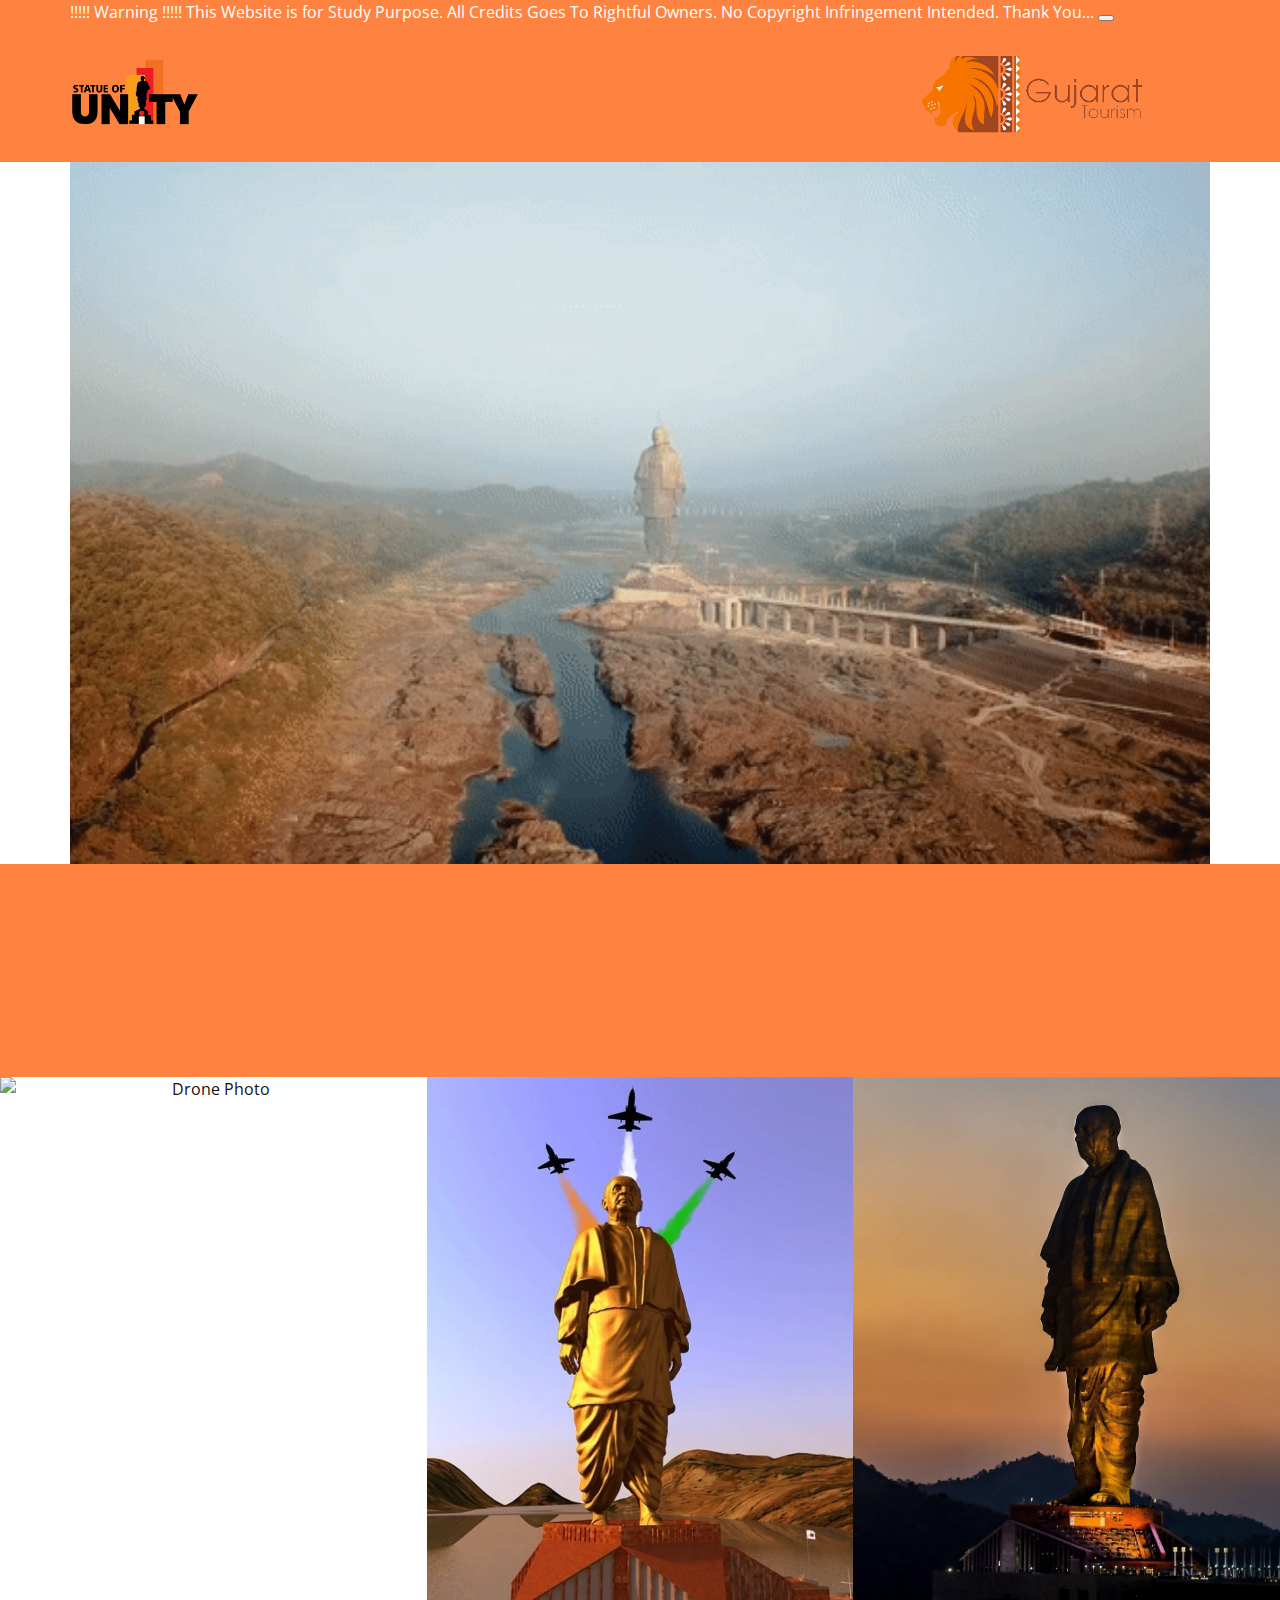
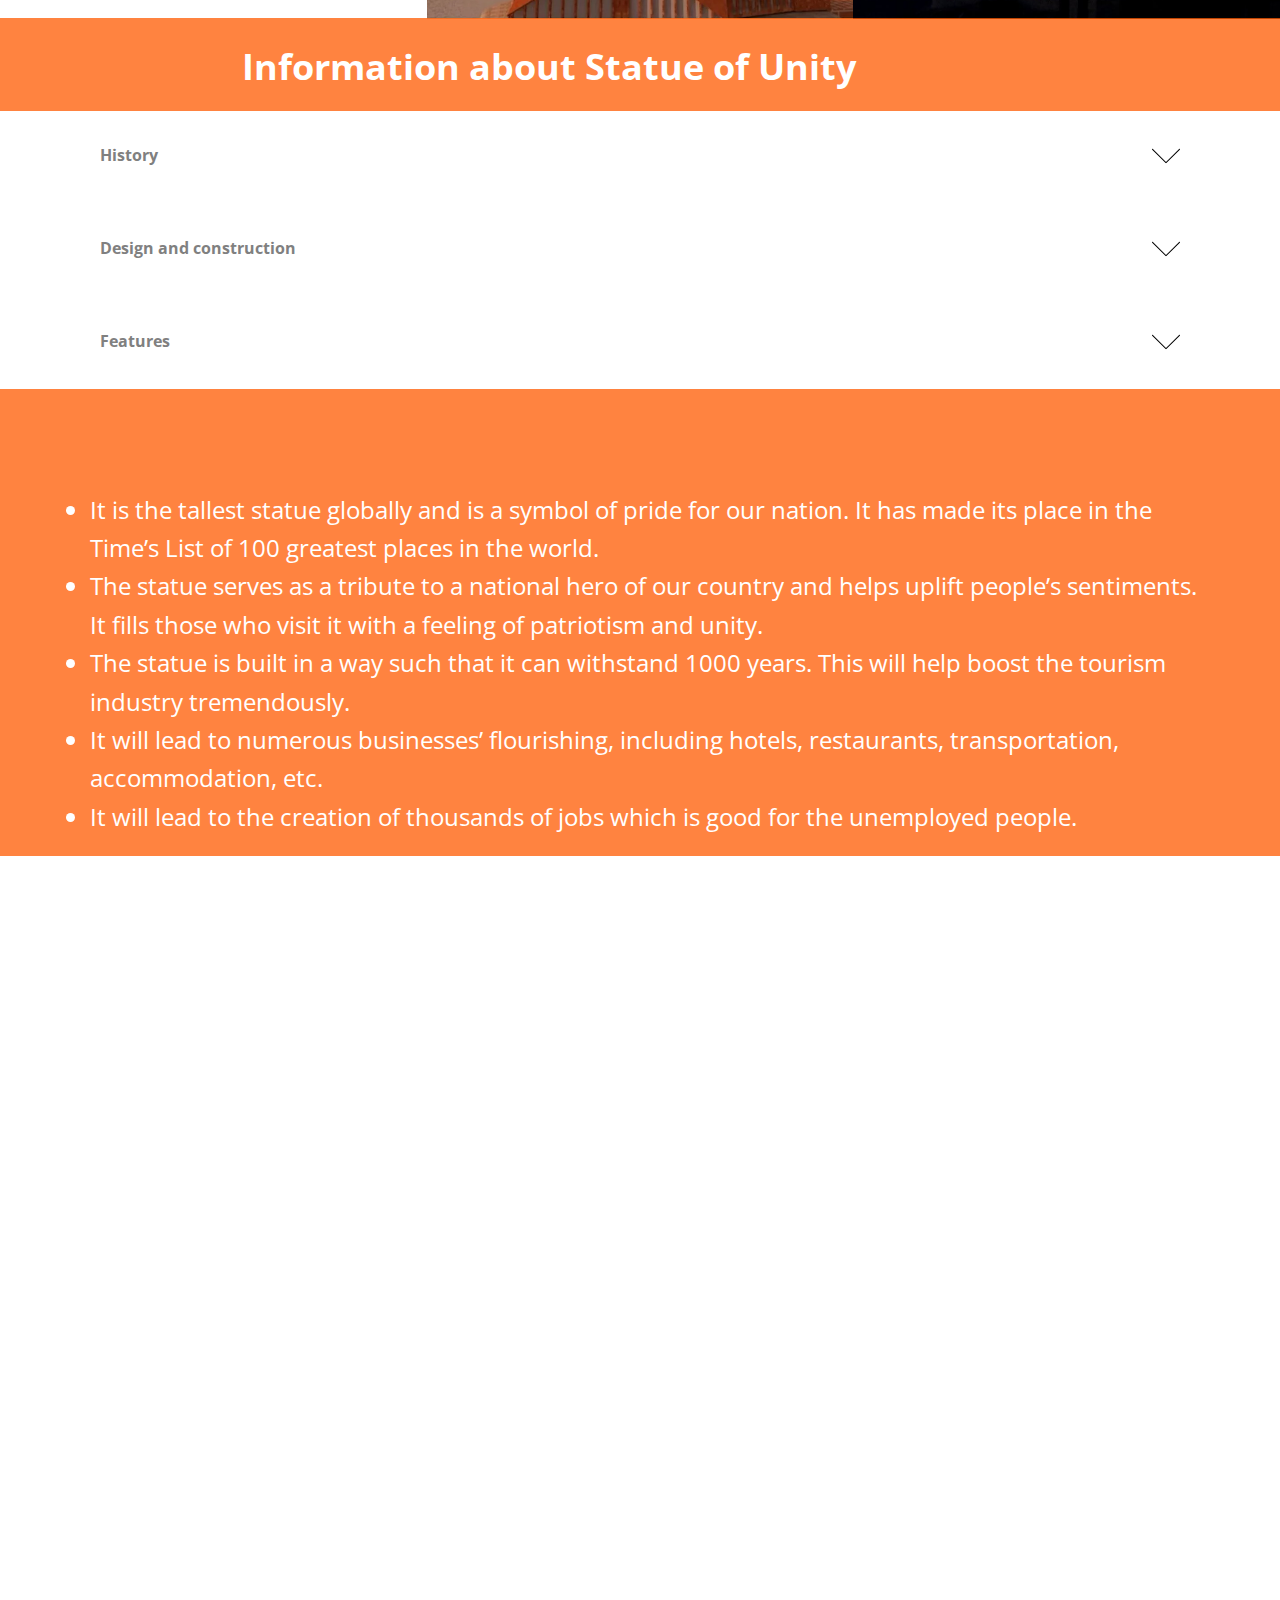
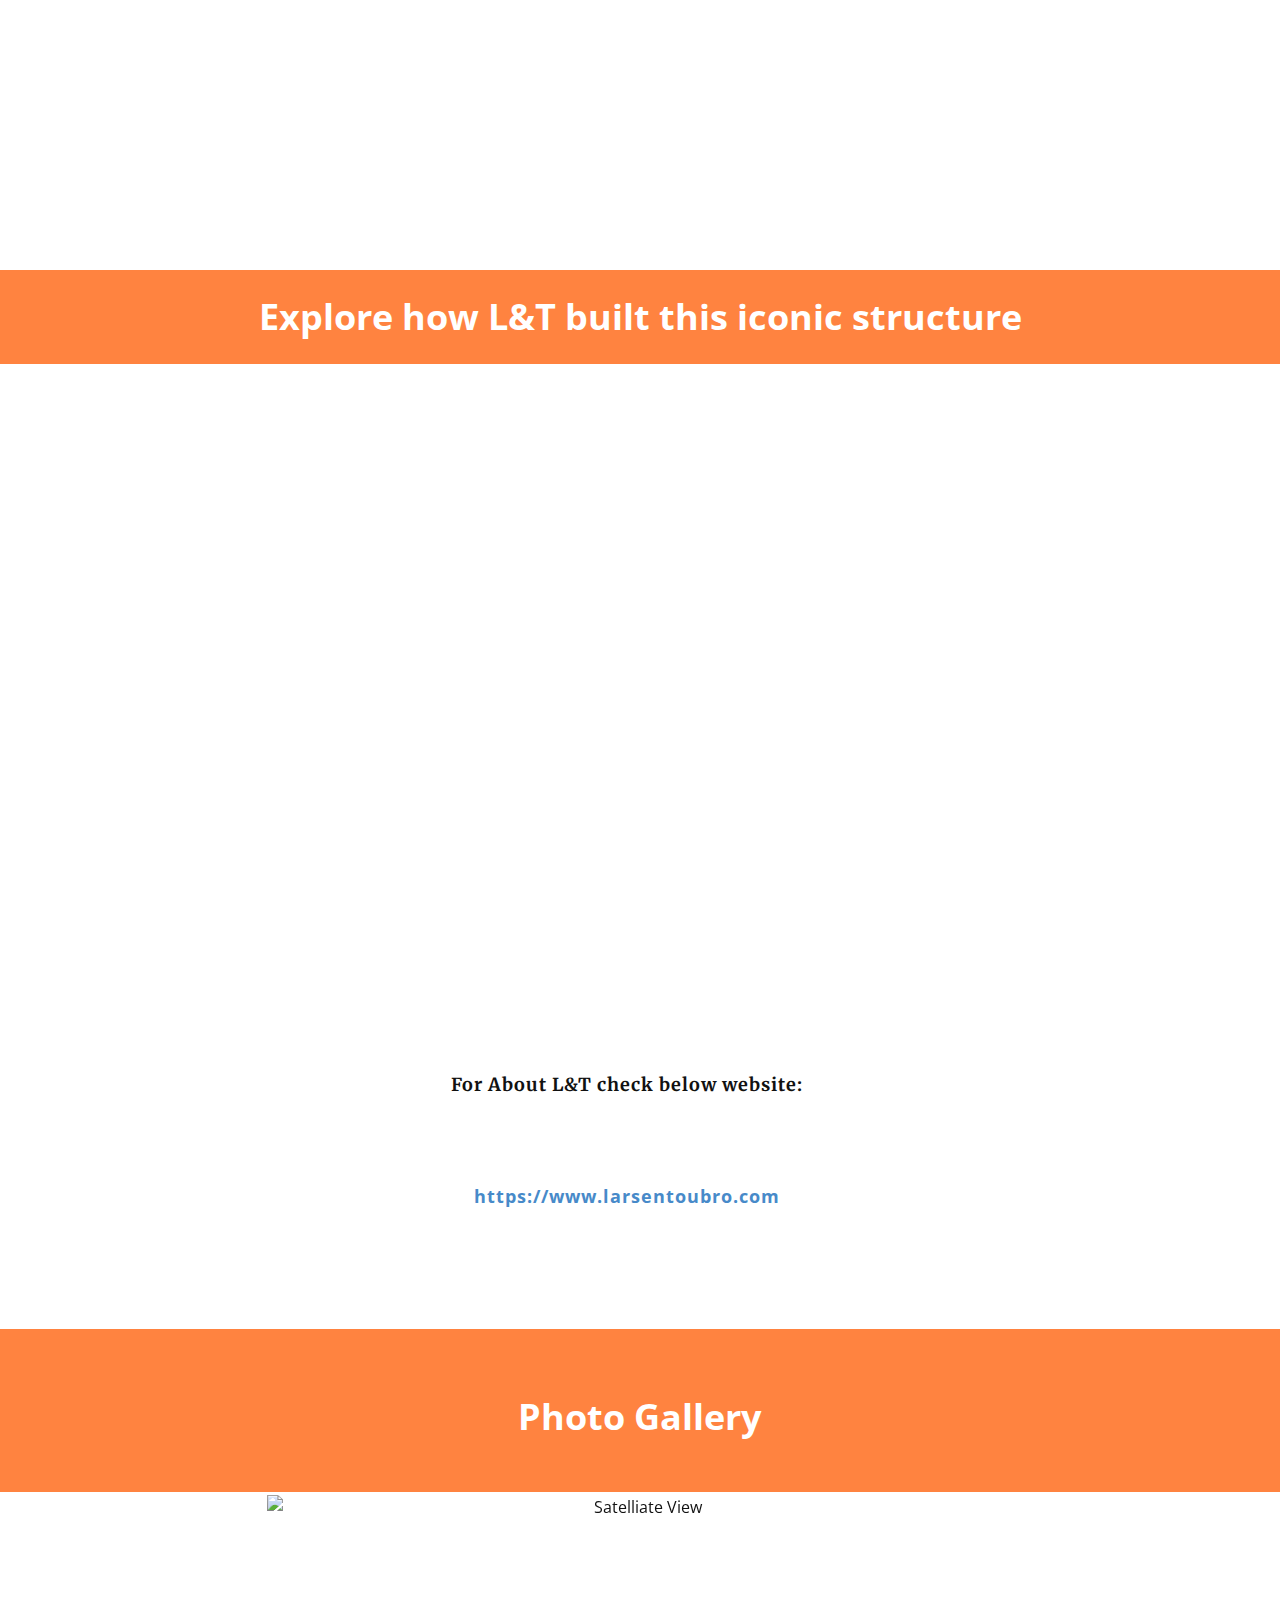
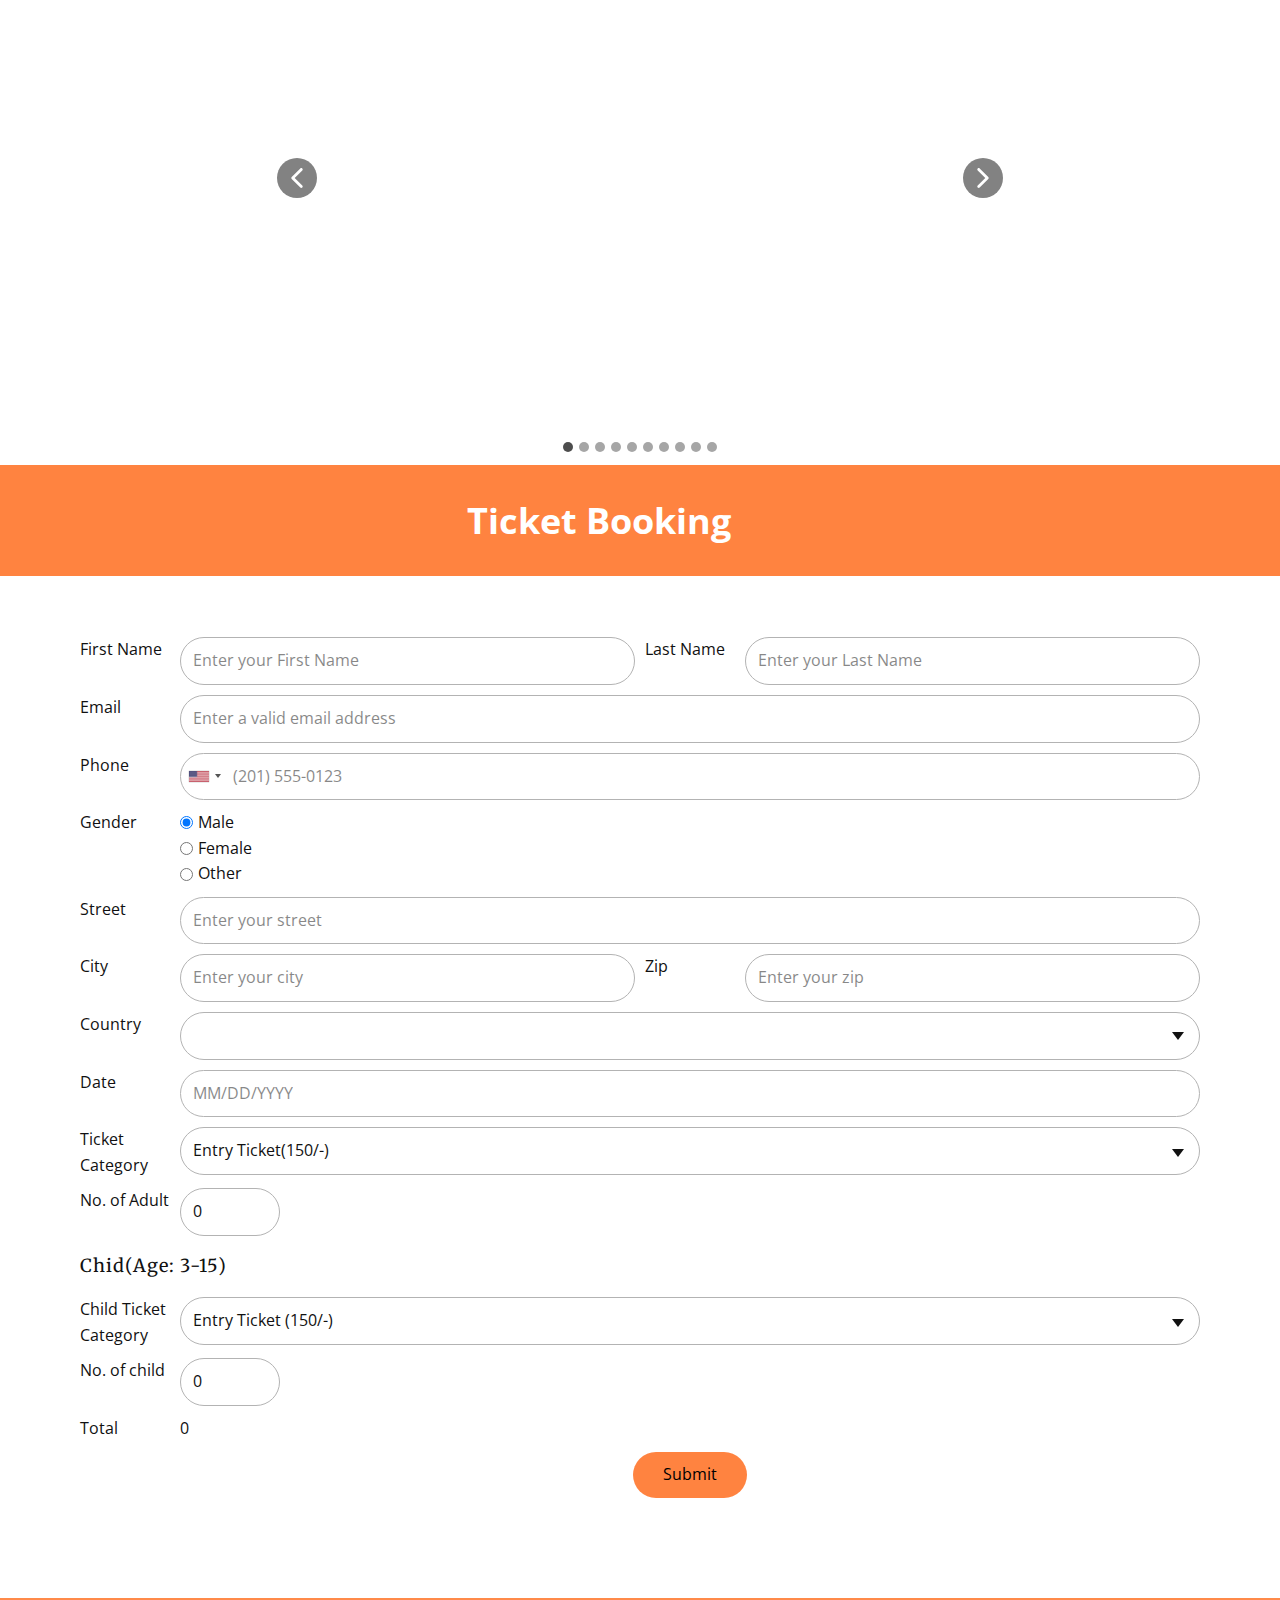
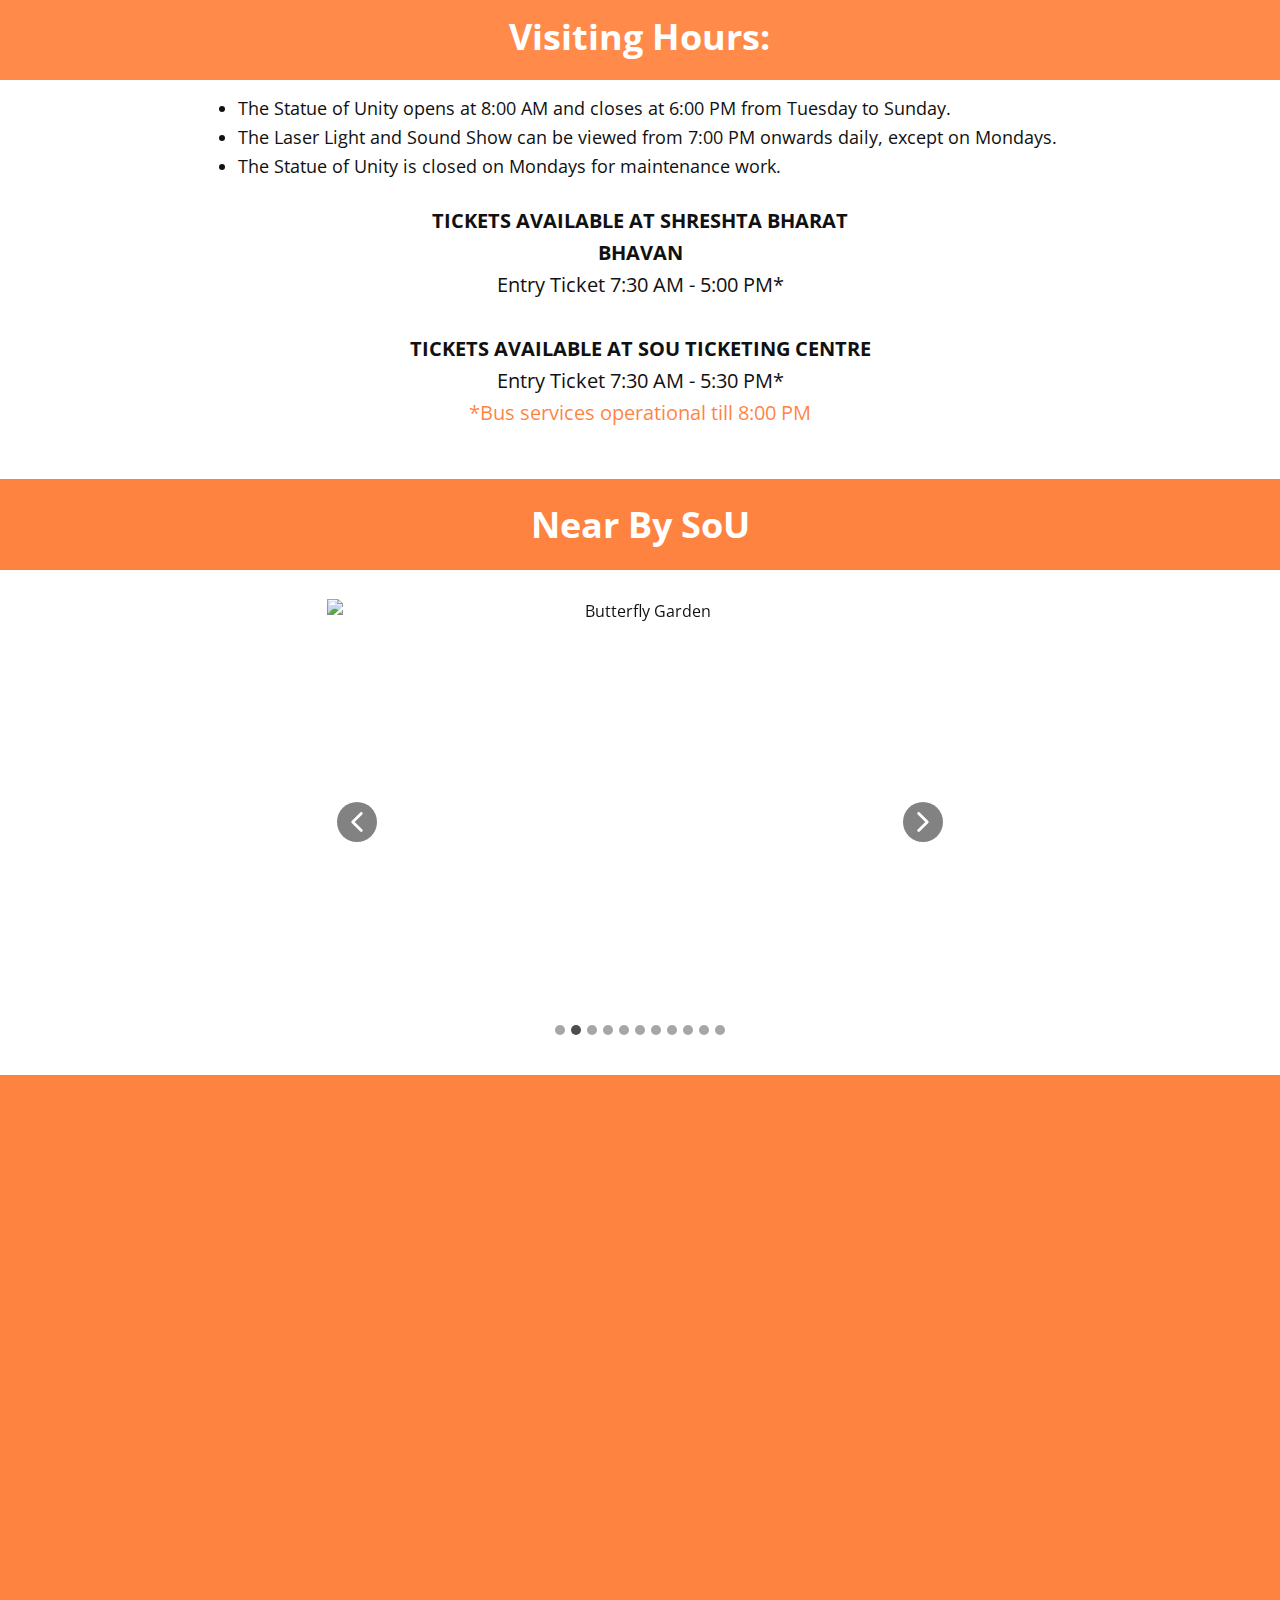
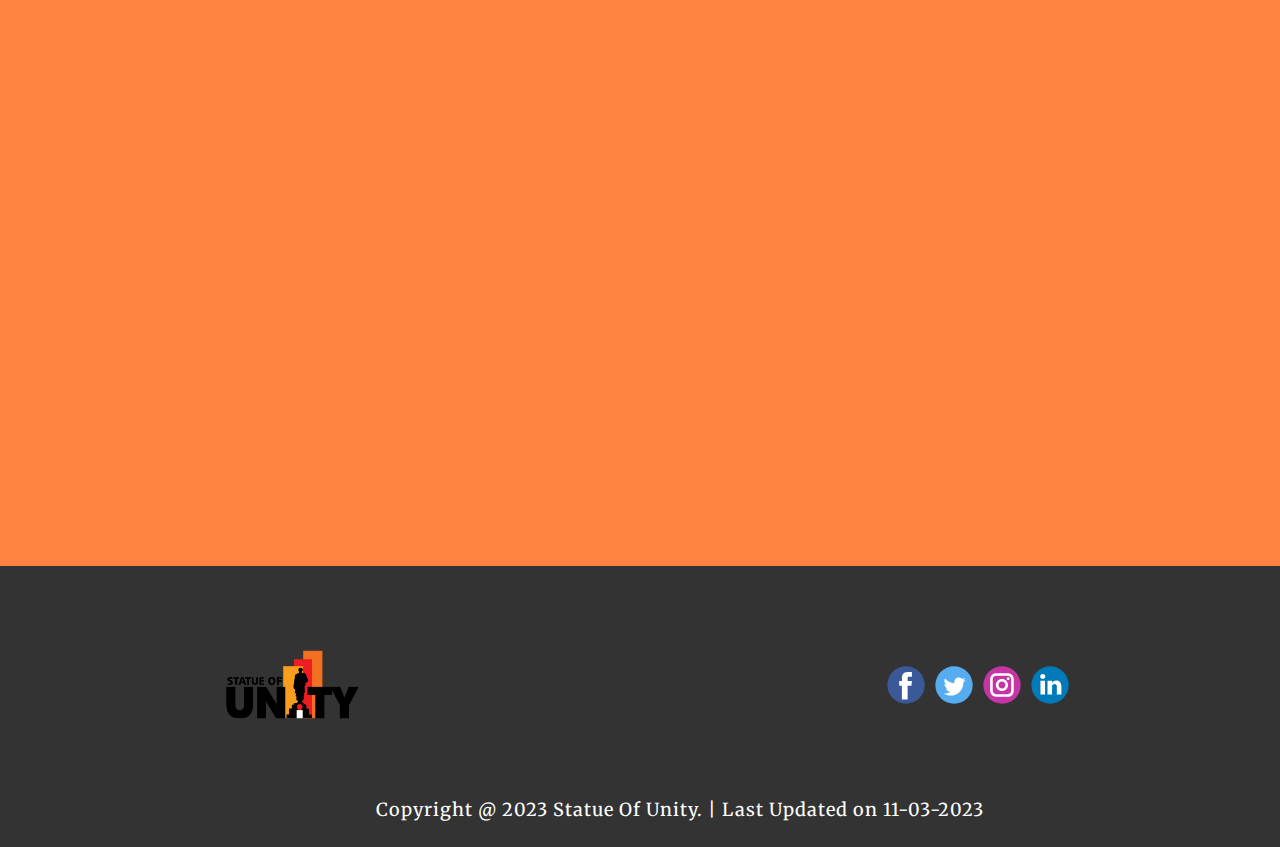
==== commit 4cf8f03c: "Add files via upload" ====
--- a/index.html
+++ b/index.html
@@ -4,18 +4,18 @@
     <meta charset="utf-8">
     <meta name="keywords" content="​​&nbsp;Information about Statue of Unity, Photo Gallery">
     <meta name="description" content="">
-    <title>SOU</title>
-    <link rel="stylesheet" href="nicepage.css" media="screen">
+    <title>Statue of Unity</title>
+      <!-- Bootstrap CSS -->
+      <link href="https://cdn.jsdelivr.net/npm/bootstrap@5.3.0-alpha1/dist/css/bootstrap.min.css" rel="stylesheet" integrity="sha384-GLhlTQ8iRABdZLl6O3oVMWSktQOp6b7In1Zl3/Jr59b6EGGoI1aFkw7cmDA6j6gD" crossorigin="anonymous">
+     <link rel="stylesheet" href="nicepage.css" media="screen">
 <link rel="stylesheet" href="Home.css" media="screen">
     <script class="u-script" type="text/javascript" src="jquery.js" defer=""></script>
     <script class="u-script" type="text/javascript" src="nicepage.js" defer=""></script>
     <meta name="generator" content="Nicepage 5.6.2, nicepage.com">
     <meta name="referrer" content="origin">
-      <!-- Bootstrap CSS -->
-      <link href="https://cdn.jsdelivr.net/npm/bootstrap@5.3.0-alpha1/dist/css/bootstrap.min.css" rel="stylesheet" integrity="sha384-GLhlTQ8iRABdZLl6O3oVMWSktQOp6b7In1Zl3/Jr59b6EGGoI1aFkw7cmDA6j6gD" crossorigin="anonymous">
     <link id="u-theme-google-font" rel="stylesheet" href="https://fonts.googleapis.com/css?family=Open+Sans:300,300i,400,400i,500,500i,600,600i,700,700i,800,800i">
     <link id="u-page-google-font" rel="stylesheet" href="https://fonts.googleapis.com/css?family=Merriweather:300,300i,400,400i,700,700i,900,900i|Open+Sans:300,300i,400,400i,500,500i,600,600i,700,700i,800,800i|Ubuntu:300,300i,400,400i,500,500i,700,700i">
-  
+    
     <script type="application/ld+json">{
 		"@context": "http://schema.org",
 		"@type": "Organization",
@@ -27,19 +27,8 @@
     <meta property="og:title" content="Home">
     <meta property="og:type" content="website">
   <meta data-intl-tel-input-cdn-path="intlTelInput/" /></head>
-
-
-
-  
-</head>
-
-  
-
-  
-  
   <body data-home-page="Home.html" data-home-page-title="Home" class="u-body u-xl-mode" data-lang="en"><header class="u-clearfix u-custom-color-2 u-header u-header" id="sec-0ff4"><div class="u-clearfix u-sheet u-sheet-1">
-  
-    <script src="https://cdn.jsdelivr.net/npm/bootstrap@5.3.0-alpha1/dist/js/bootstrap.bundle.min.js" integrity="sha384-w76AqPfDkMBDXo30jS1Sgez6pr3x5MlQ1ZAGC+nuZB+EYdgRZgiwxhTBTkF7CXvN" crossorigin="anonymous"></script>
+        <script src="https://cdn.jsdelivr.net/npm/bootstrap@5.3.0-alpha1/dist/js/bootstrap.bundle.min.js" integrity="sha384-w76AqPfDkMBDXo30jS1Sgez6pr3x5MlQ1ZAGC+nuZB+EYdgRZgiwxhTBTkF7CXvN" crossorigin="anonymous"></script>
 
   
        
@@ -217,7 +206,7 @@
       </div>
     </section>
     <section class="u-align-center u-clearfix u-white u-section-10" id="sec-fa55">
-      <div class="u-clearfix u-sheet u-sheet-1">
+      <div class="u-clearfix u-sheet u-valign-middle u-sheet-1">
         <div class="u-carousel u-carousel-duration-1500 u-gallery u-gallery-slider u-layout-carousel u-no-transition u-show-text-always u-gallery-1" id="carousel-d2d5" data-interval="1000" data-u-ride="carousel">
           <ol class="u-absolute-hcenter u-carousel-indicators u-carousel-indicators-1">
             <li data-u-target="#carousel-d2d5" data-u-slide-to="0" class="u-active u-grey-70 u-shape-circle" style="width: 10px; height: 10px;"></li>
@@ -260,7 +249,7 @@
               </div>
               <style data-mode="XL" data-visited="true"></style>
               <style data-mode="LG"></style>
-              <style data-mode="MD"></style>
+              <style data-mode="MD" data-visited="true"></style>
               <style data-mode="SM"></style>
               <style data-mode="XS"></style>
             </div>
@@ -274,7 +263,7 @@
               </div>
               <style data-mode="XL" data-visited="true"></style>
               <style data-mode="LG"></style>
-              <style data-mode="MD"></style>
+              <style data-mode="MD" data-visited="true"></style>
               <style data-mode="SM"></style>
               <style data-mode="XS"></style>
             </div>
@@ -288,7 +277,7 @@
               </div>
               <style data-mode="XL" data-visited="true"></style>
               <style data-mode="LG"></style>
-              <style data-mode="MD"></style>
+              <style data-mode="MD" data-visited="true"></style>
               <style data-mode="SM"></style>
               <style data-mode="XS"></style>
             </div>
@@ -302,7 +291,7 @@
               </div>
               <style data-mode="XL" data-visited="true"></style>
               <style data-mode="LG"></style>
-              <style data-mode="MD"></style>
+              <style data-mode="MD" data-visited="true"></style>
               <style data-mode="SM"></style>
               <style data-mode="XS"></style>
             </div>
@@ -316,7 +305,7 @@
               </div>
               <style data-mode="XL" data-visited="true"></style>
               <style data-mode="LG"></style>
-              <style data-mode="MD"></style>
+              <style data-mode="MD" data-visited="true"></style>
               <style data-mode="SM"></style>
               <style data-mode="XS"></style>
             </div>
@@ -330,7 +319,7 @@
               </div>
               <style data-mode="XL" data-visited="true"></style>
               <style data-mode="LG"></style>
-              <style data-mode="MD"></style>
+              <style data-mode="MD" data-visited="true"></style>
               <style data-mode="SM"></style>
               <style data-mode="XS"></style>
             </div>
@@ -344,7 +333,7 @@
               </div>
               <style data-mode="XL" data-visited="true"></style>
               <style data-mode="LG"></style>
-              <style data-mode="MD"></style>
+              <style data-mode="MD" data-visited="true"></style>
               <style data-mode="SM"></style>
               <style data-mode="XS"></style>
             </div>
@@ -358,7 +347,7 @@
               </div>
               <style data-mode="XL" data-visited="true"></style>
               <style data-mode="LG"></style>
-              <style data-mode="MD"></style>
+              <style data-mode="MD" data-visited="true"></style>
               <style data-mode="SM"></style>
               <style data-mode="XS"></style>
             </div>
@@ -391,7 +380,7 @@
       </div>
     </section>
     <section class="u-align-center u-clearfix u-custom-color-2 u-section-11" id="sec-de8d">
-      <div class="u-clearfix u-sheet u-valign-middle u-sheet-1">
+      <div class="u-clearfix u-sheet u-valign-middle-lg u-valign-middle-md u-valign-middle-sm u-valign-middle-xl u-sheet-1">
         <h2 class="u-text u-text-1">Ticket Booking</h2>
       </div>
     </section>
--- a/nicepage.css
+++ b/nicepage.css
@@ -42315,14 +42315,21 @@
   }
 }
 @media (max-width: 575px) {
+  .u-header .u-sheet-1 {
+    min-height: 124px;
+  }
+
   .u-header .u-image-1 {
     width: 114px;
     height: 114px;
   }
 
   .u-header .u-image-2 {
-    width: 224px;
-    height: 128px;
+    width: 166px;
+    height: 87px;
+    margin-top: -100px;
+    margin-right: 4px;
+    margin-bottom: 23px;
   }
 }
 .u-header .u-image-1, .u-header .u-image-1:before, .u-header .u-image-1 > .u-container-layout:before {
--- a/Home.css
+++ b/Home.css
@@ -12,7 +12,7 @@
 
 @media (max-width: 575px) {
   .u-section-1 .u-image-1 {
-    min-height: 326px;
+    min-height: 244px;
   }
 } .u-section-2 {
   background-image: none;
@@ -784,10 +784,10 @@
 .u-section-8 .u-video-1 {
   transition-duration: 3s;
   text-shadow: 0px 0px 0px rgba(0,0,0,0);
-  transform: translateX(0px) translateY(0px) scale(1) rotate(0deg);
   height: 534px;
   margin-top: 29px;
   margin-bottom: 0;
+  transform: translateX(0px) translateY(0px) scale(1) rotate(0deg);
 }
 
 .u-section-8 .embed-responsive-1 {
@@ -799,7 +799,7 @@
 }
 
 .u-section-8 .u-text-1 {
-  margin: 20px 347px 0 321px;
+  margin: 97px 347px 0 321px;
 }
 
 .u-section-8 .u-btn-1 {
@@ -813,7 +813,7 @@
 
 .u-section-8 .u-text-2 {
   font-weight: 400;
-  margin: -20px 347px 60px 321px;
+  margin: 29px 347px 60px 321px;
 }
 
 .u-section-8 .u-btn-2 {
@@ -960,13 +960,13 @@
 .u-container-layout.hover .u-section-8 .u-video-1 {
   transform: rotate(0deg) scale(1) translateX(0px) translateY(0px) !important;
 }.u-section-9 .u-sheet-1 {
-  min-height: 207px;
+  min-height: 162px;
 }
 
 .u-section-9 .u-text-1 {
   font-weight: 700;
   width: 244px;
-  margin: 150px auto 19px;
+  margin: 68px auto 55px;
 }
 
 @media (max-width: 575px) {
@@ -979,13 +979,13 @@
     margin: 0 23px 13px 78px;
   }
 }.u-section-10 .u-sheet-1 {
-  min-height: 482px;
+  min-height: 572px;
 }
 
 .u-section-10 .u-gallery-1 {
   height: 567px;
-  width: 612px;
-  margin: 5px 241px 0 auto;
+  width: 746px;
+  margin: 3px auto;
 }
 
 .u-section-10 .u-carousel-indicators-1 {
@@ -1149,21 +1149,45 @@
   height: 40px;
 }
 
+@media (max-width: 1199px) {
+  .u-section-10 .u-gallery-1 {
+    height: 562px;
+    width: 745px;
+    margin-bottom: 5px;
+    margin-left: 87px;
+  }
+}
+
 @media (max-width: 991px) {
+  .u-section-10 .u-sheet-1 {
+    min-height: 338px;
+  }
+
   .u-section-10 .u-gallery-1 {
-    height: 279px;
+    height: 301px;
     width: 471px;
-    margin-right: 108px;
+    margin-top: 18px;
+    margin-left: auto;
+    margin-bottom: 17px;
   }
 }
 
 @media (max-width: 767px) {
+  .u-section-10 .u-sheet-1 {
+    min-height: 390px;
+  }
+
   .u-section-10 .u-gallery-1 {
-    margin-right: 0;
+    height: 342px;
+    width: 484px;
   }
 }
 
 @media (max-width: 575px) {
+  .u-section-10 .u-sheet-1 {
+    min-height: 324px;
+  }
+
   .u-section-10 .u-gallery-1 {
     width: 340px;
   }
@@ -1199,8 +1223,8 @@
 
 @media (max-width: 575px) {
   .u-section-11 .u-text-1 {
-    margin-left: 126px;
-    margin-right: 74px;
+    width: 140px;
+    margin: 33px auto 24px;
   }
 }.u-section-12 .u-sheet-1 {
   min-height: 1021px;
